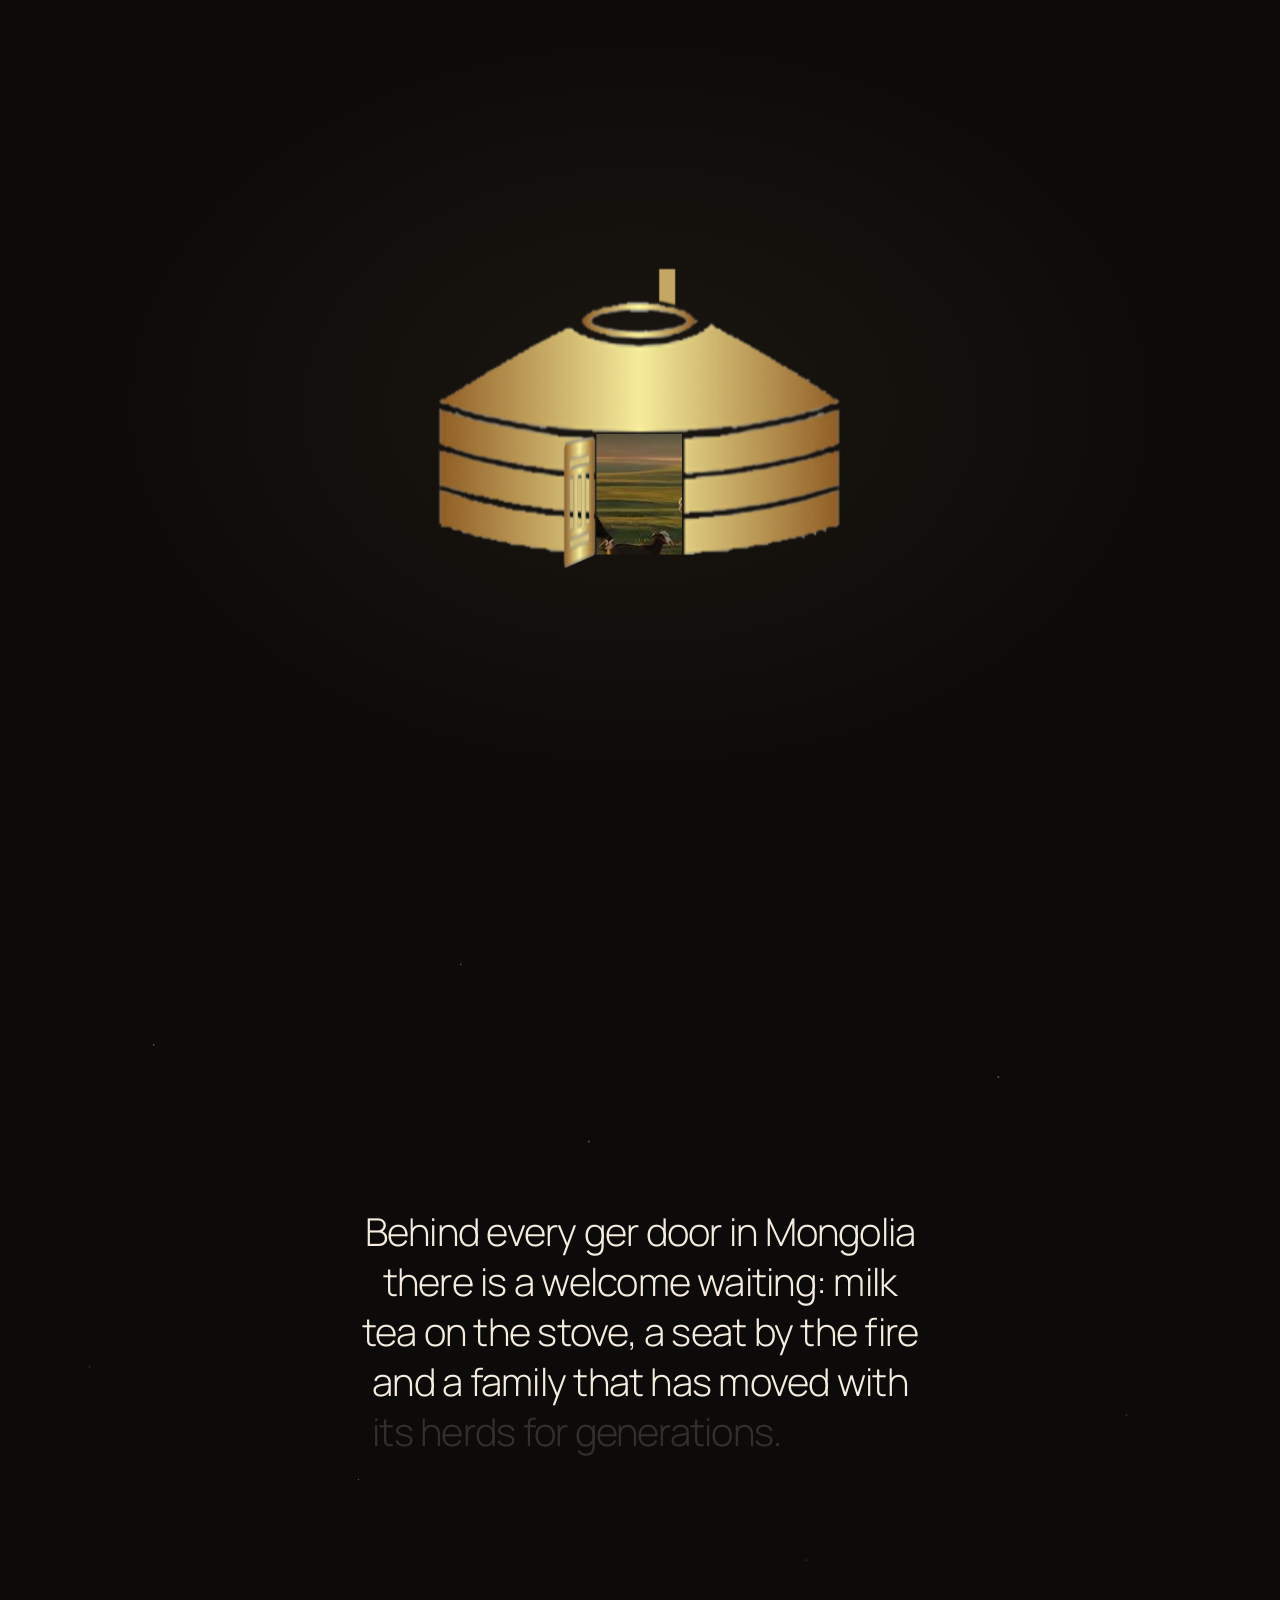
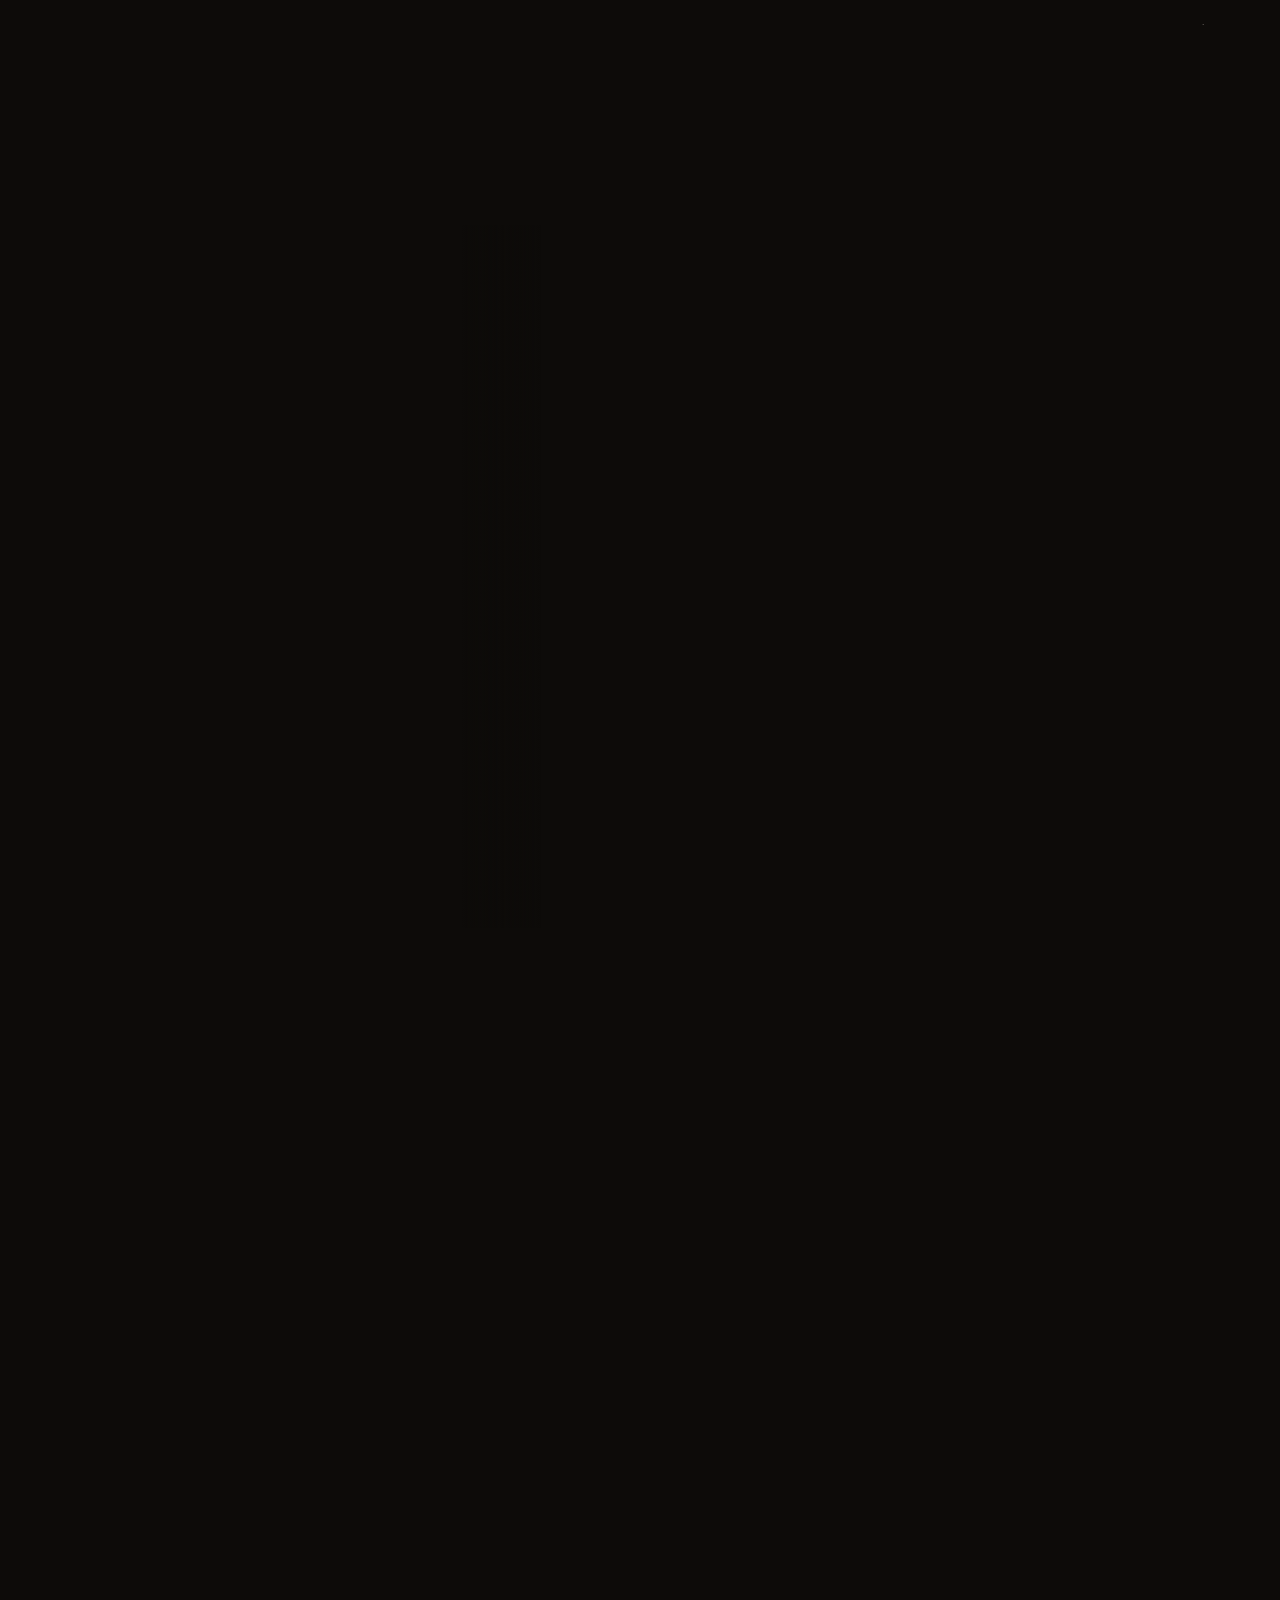
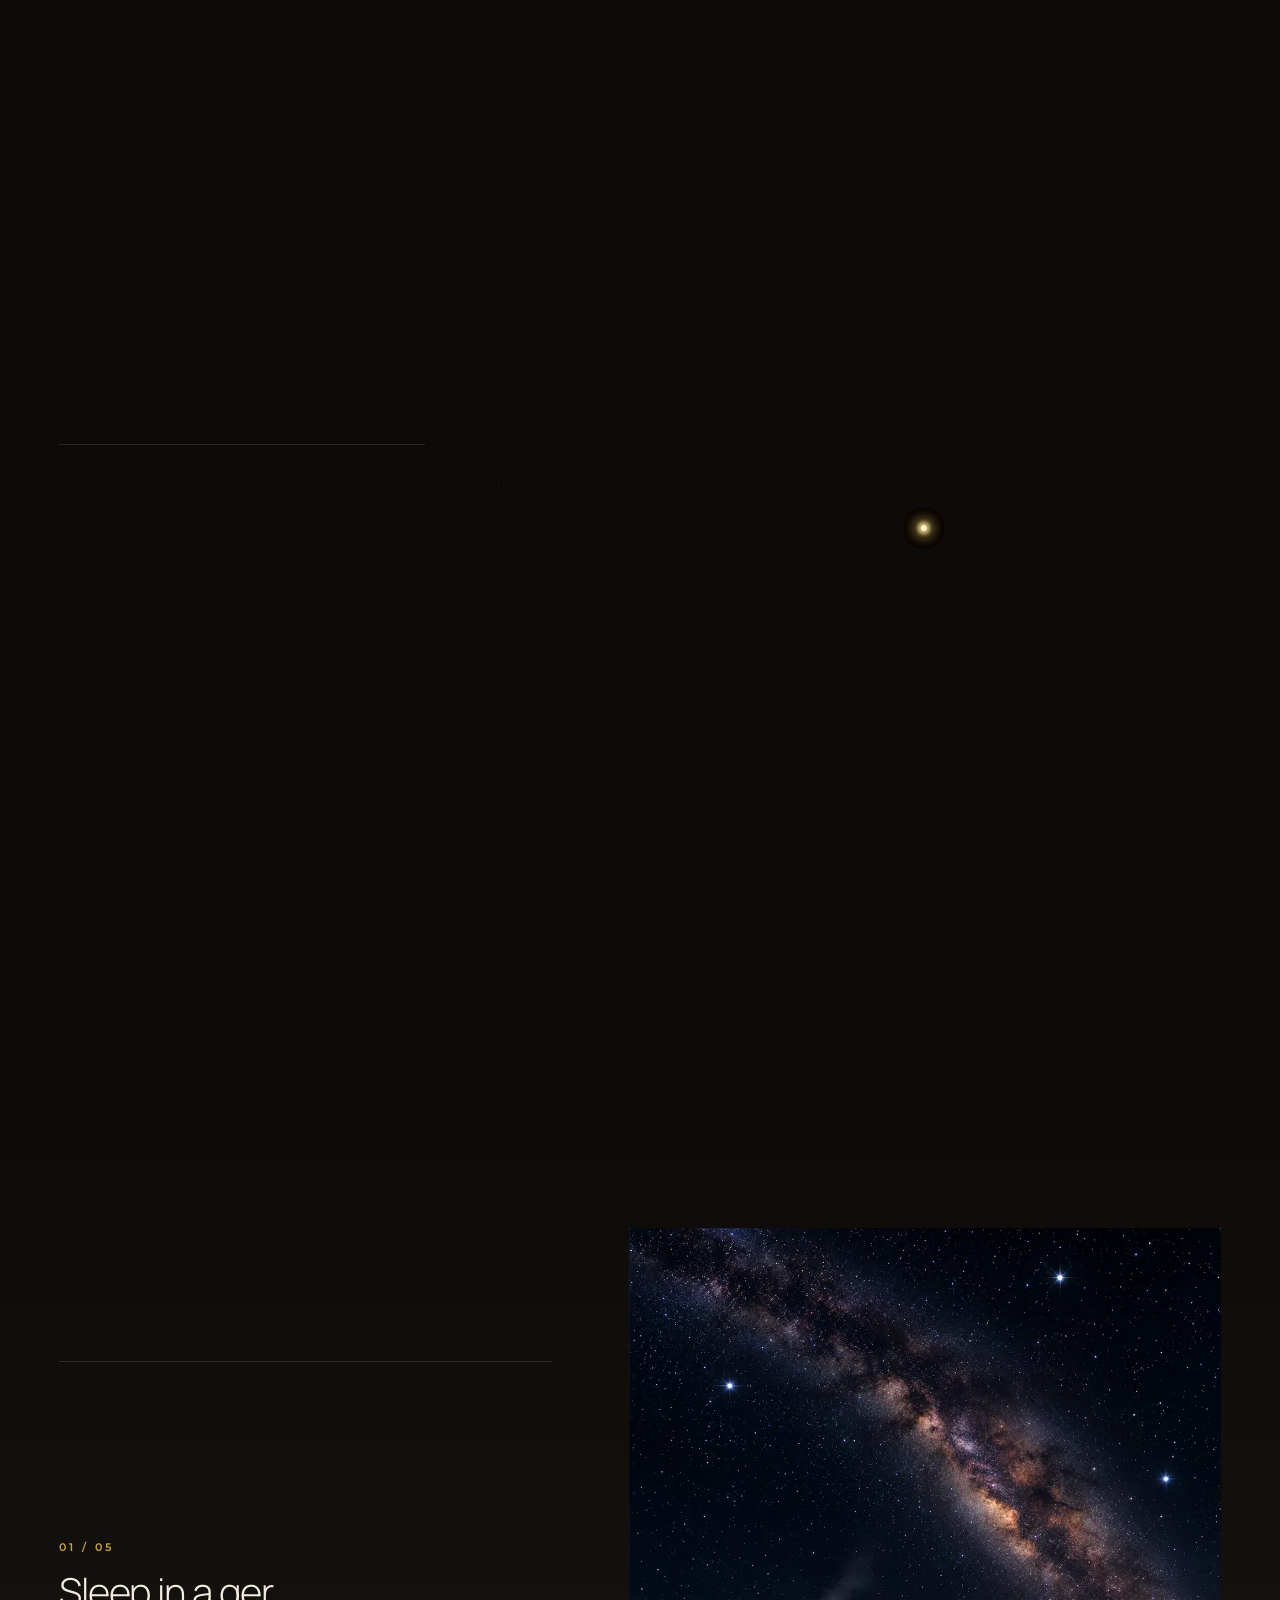
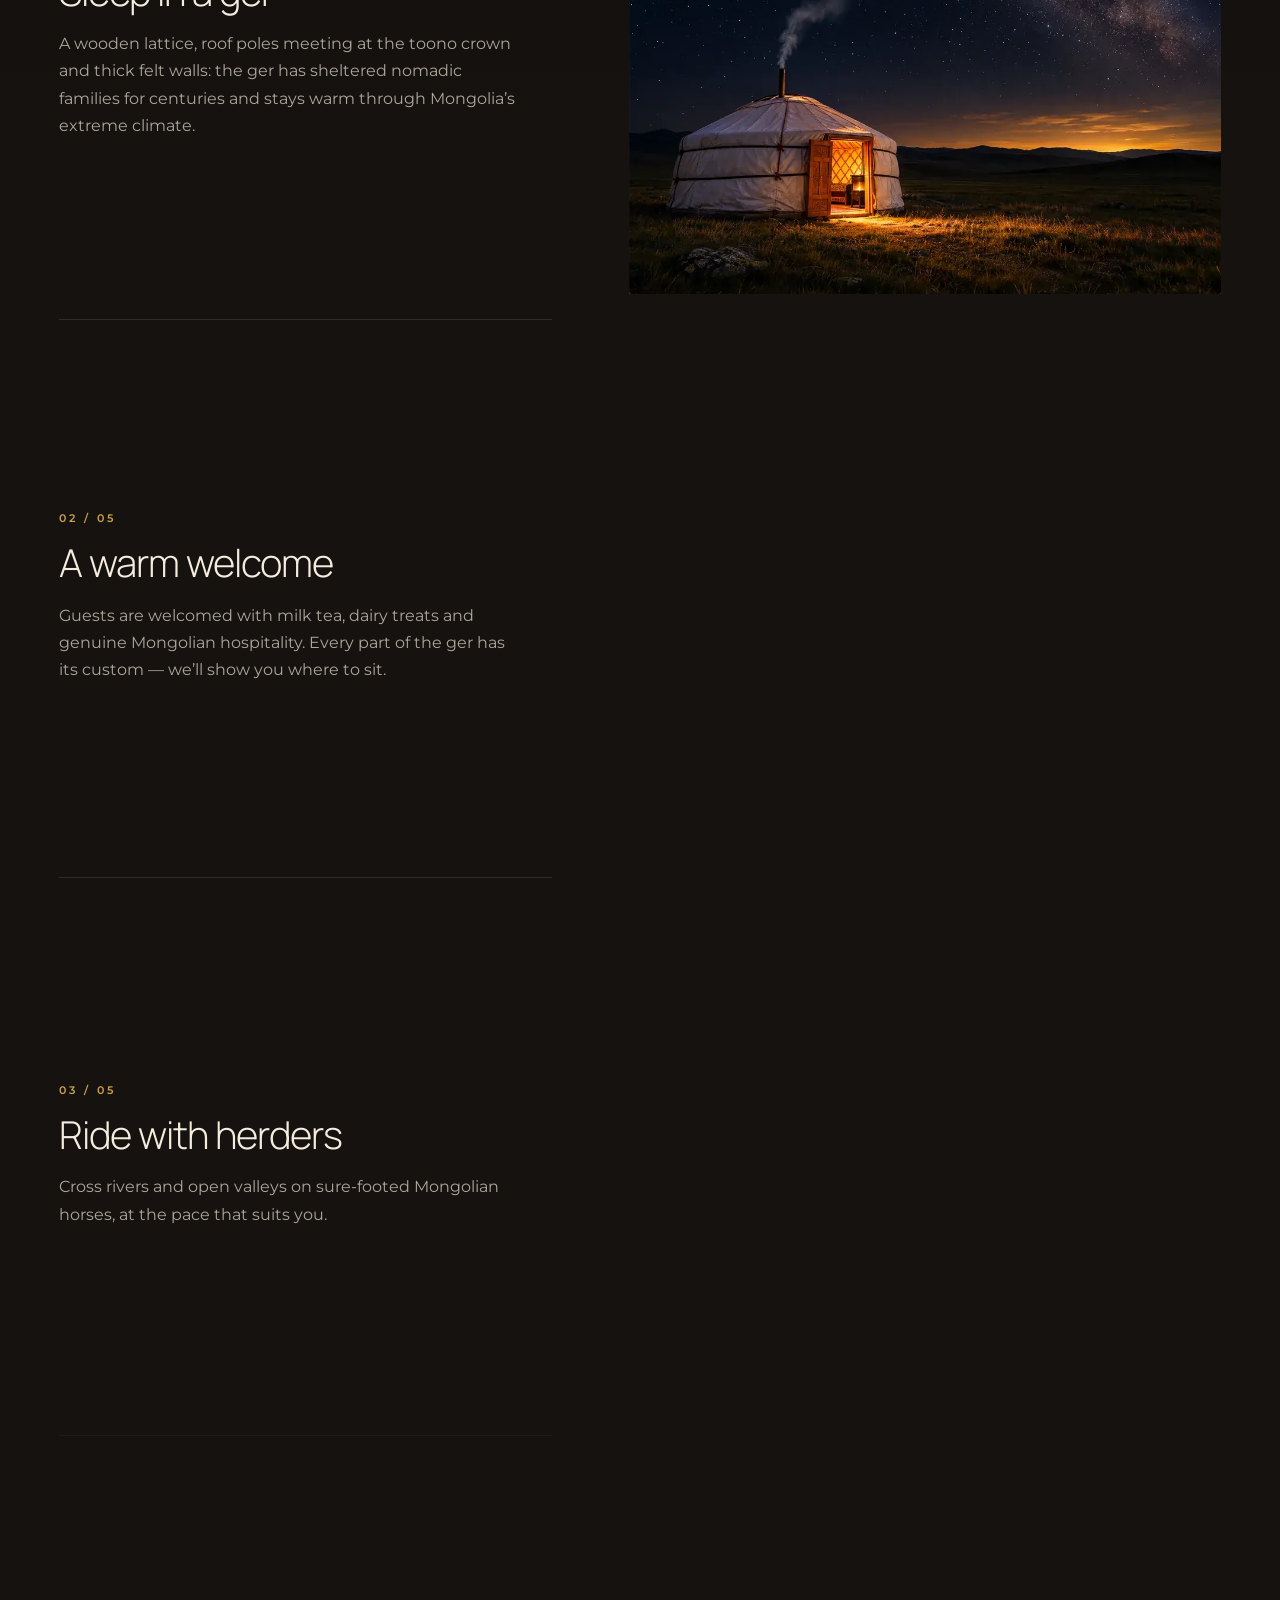
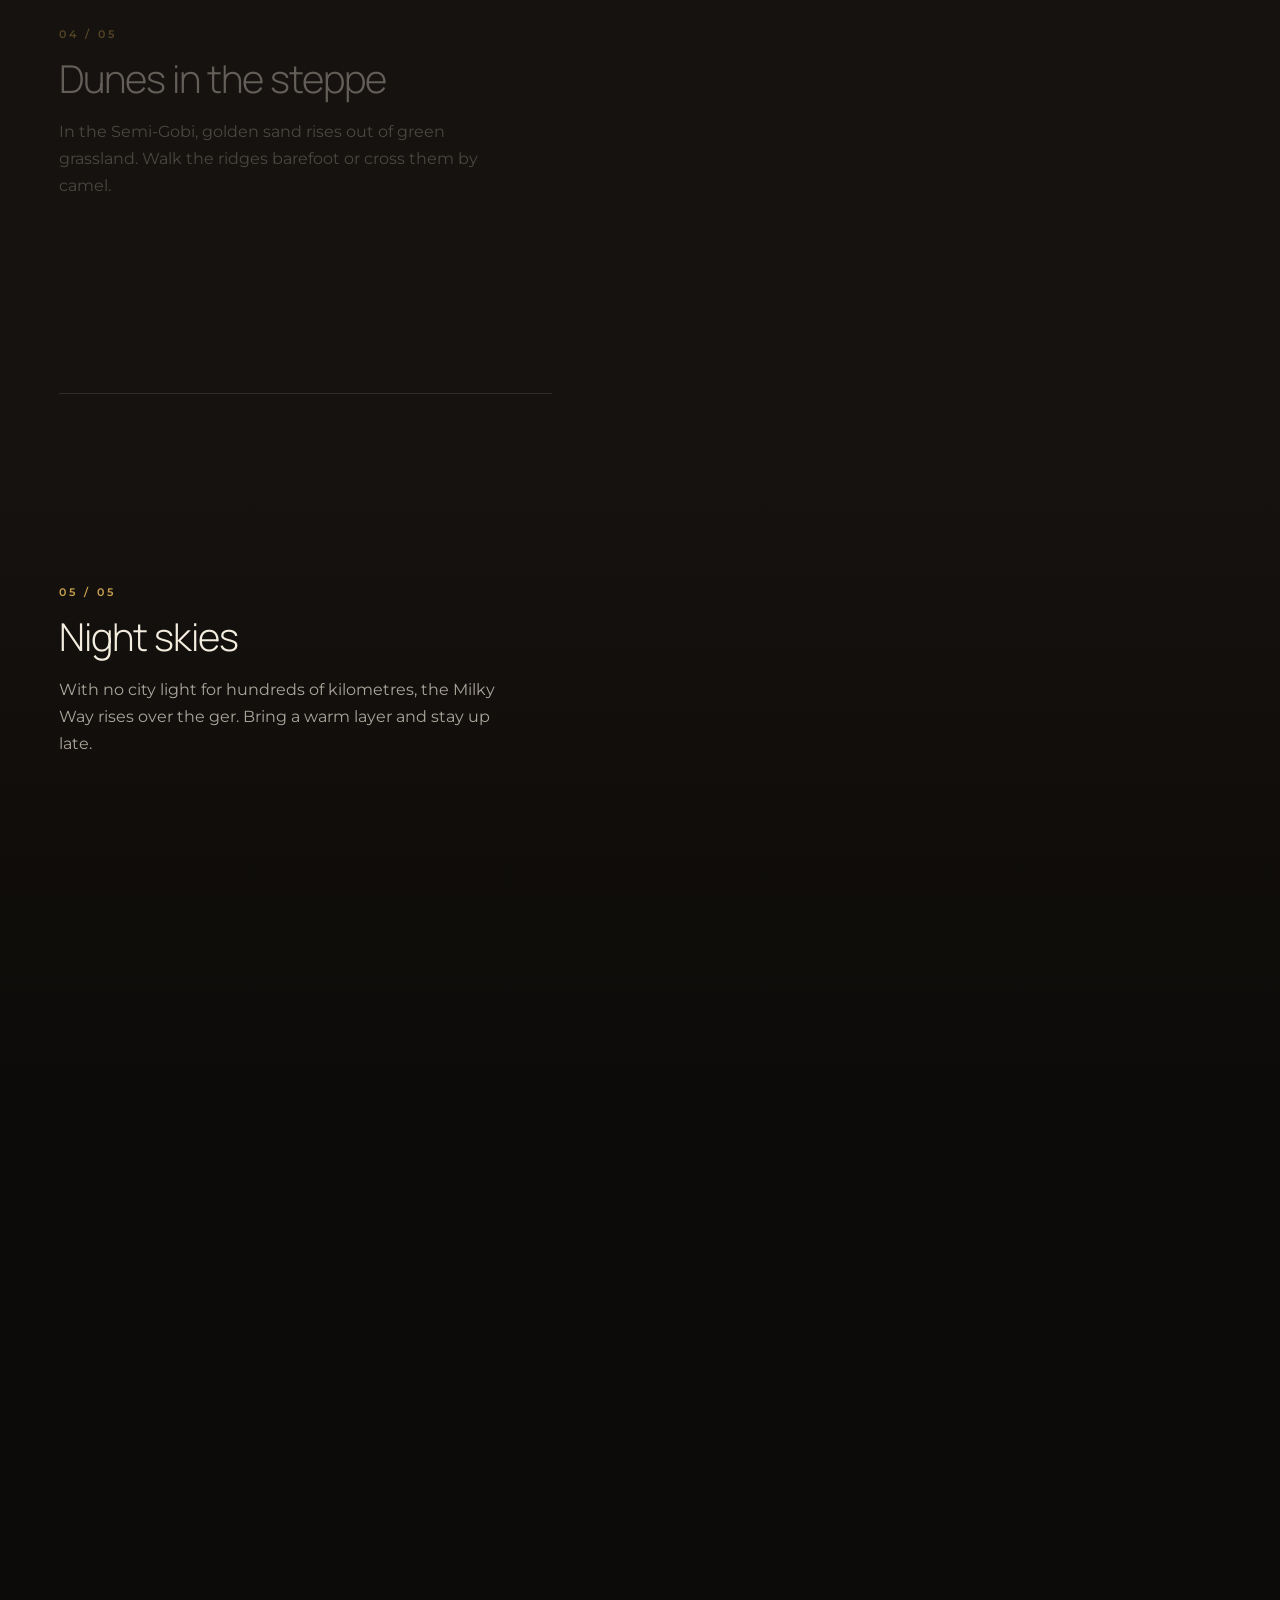
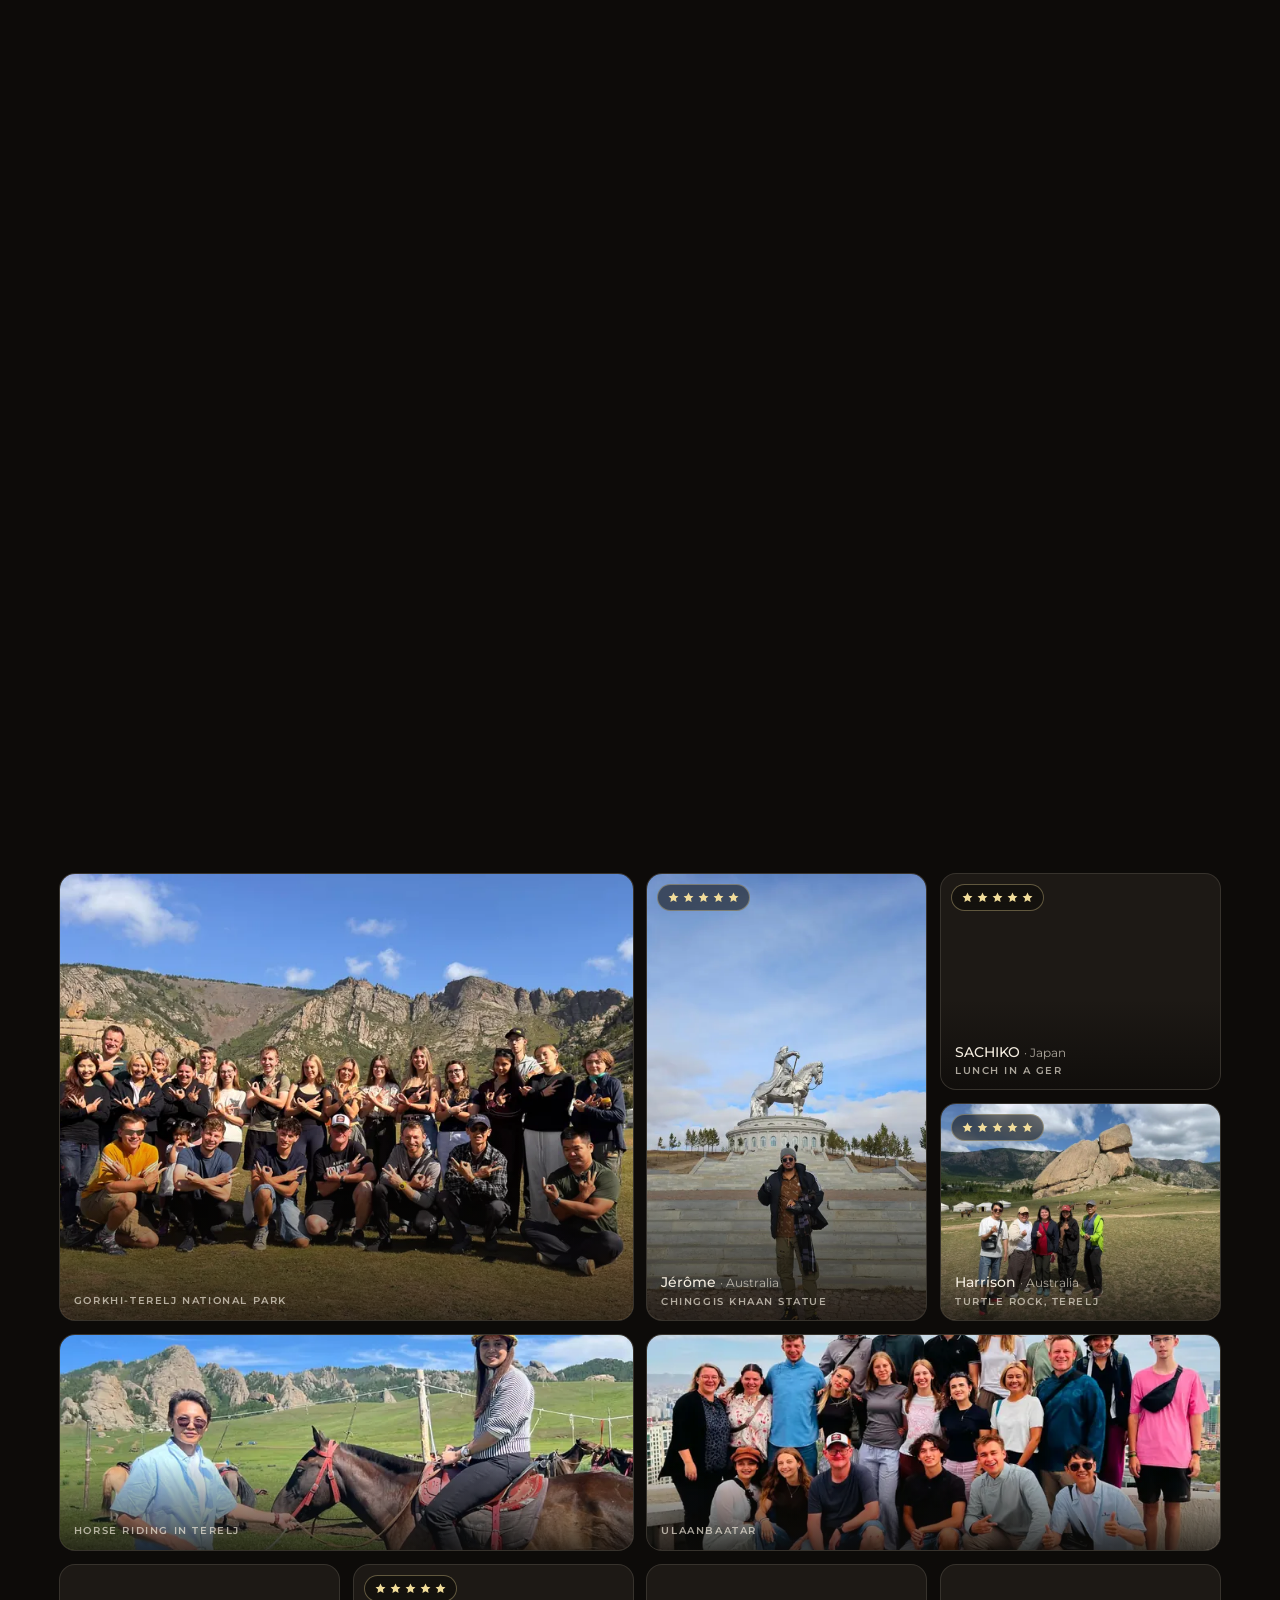
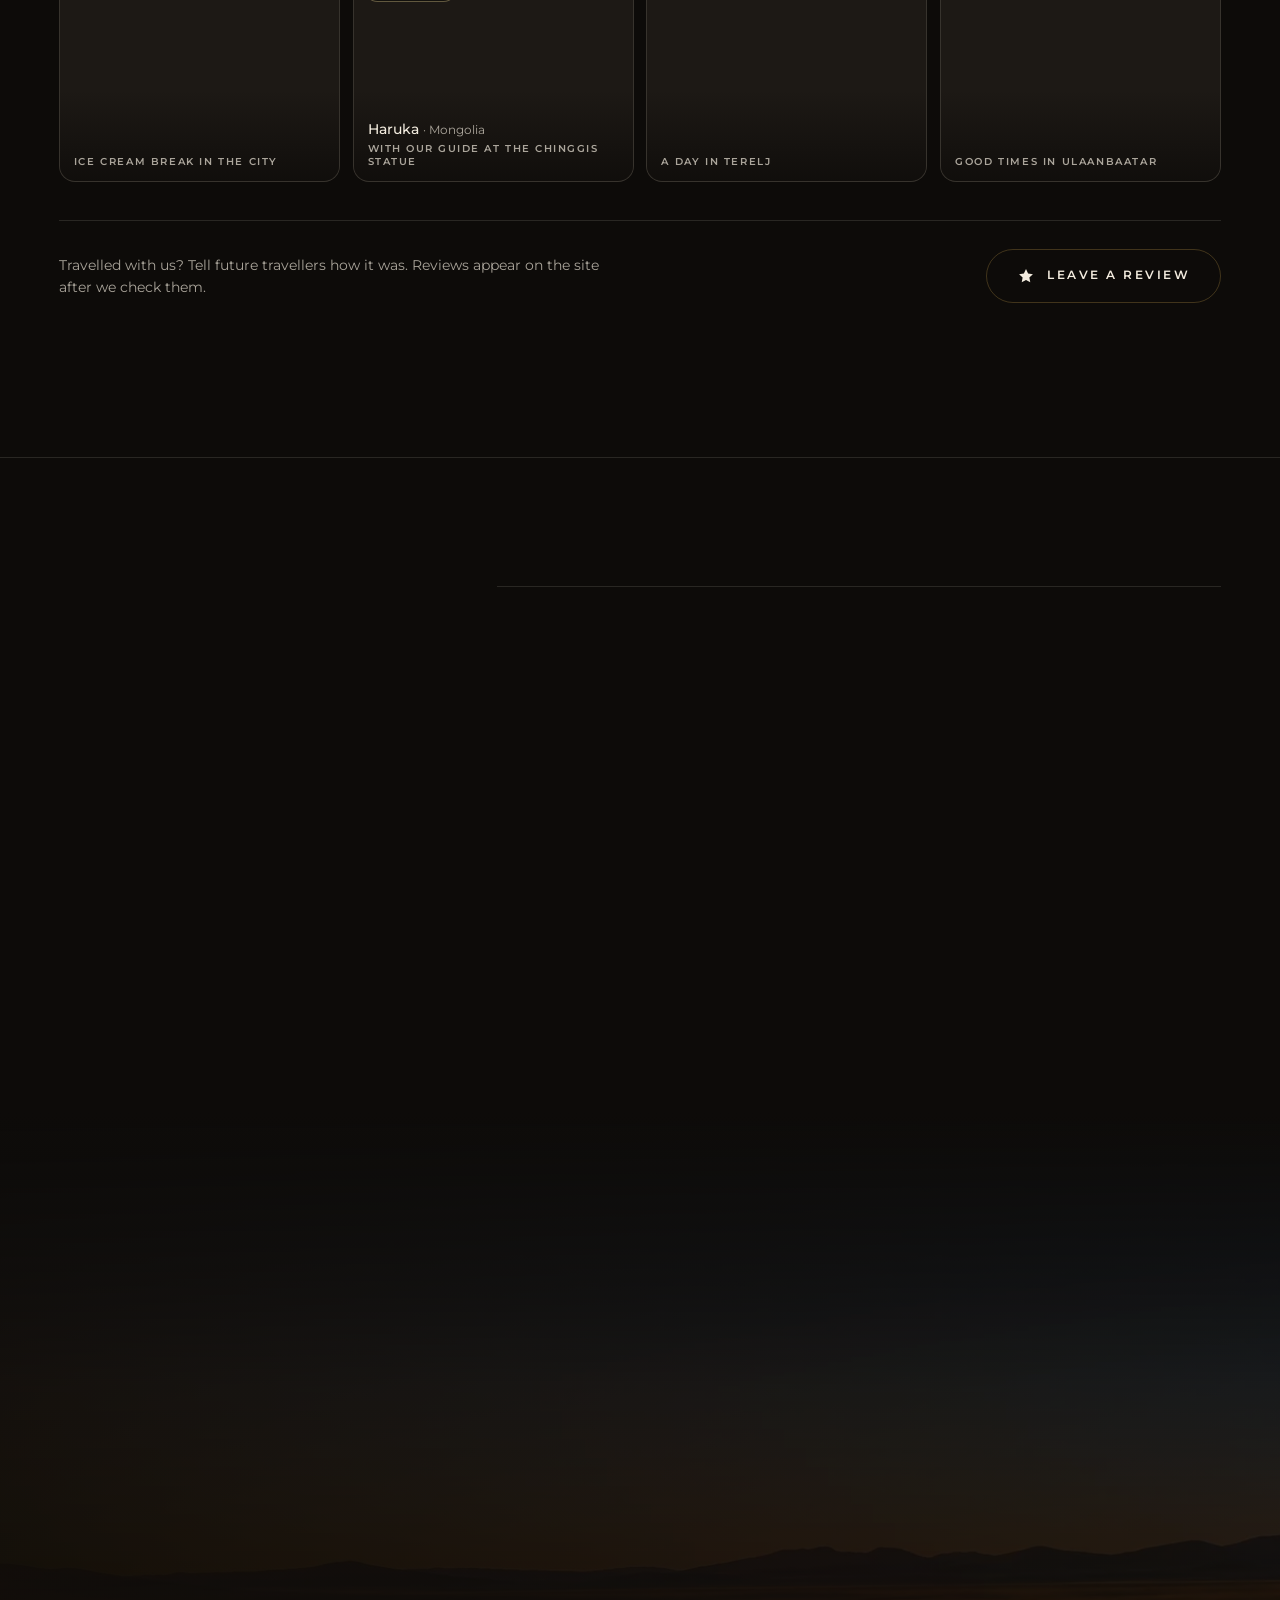
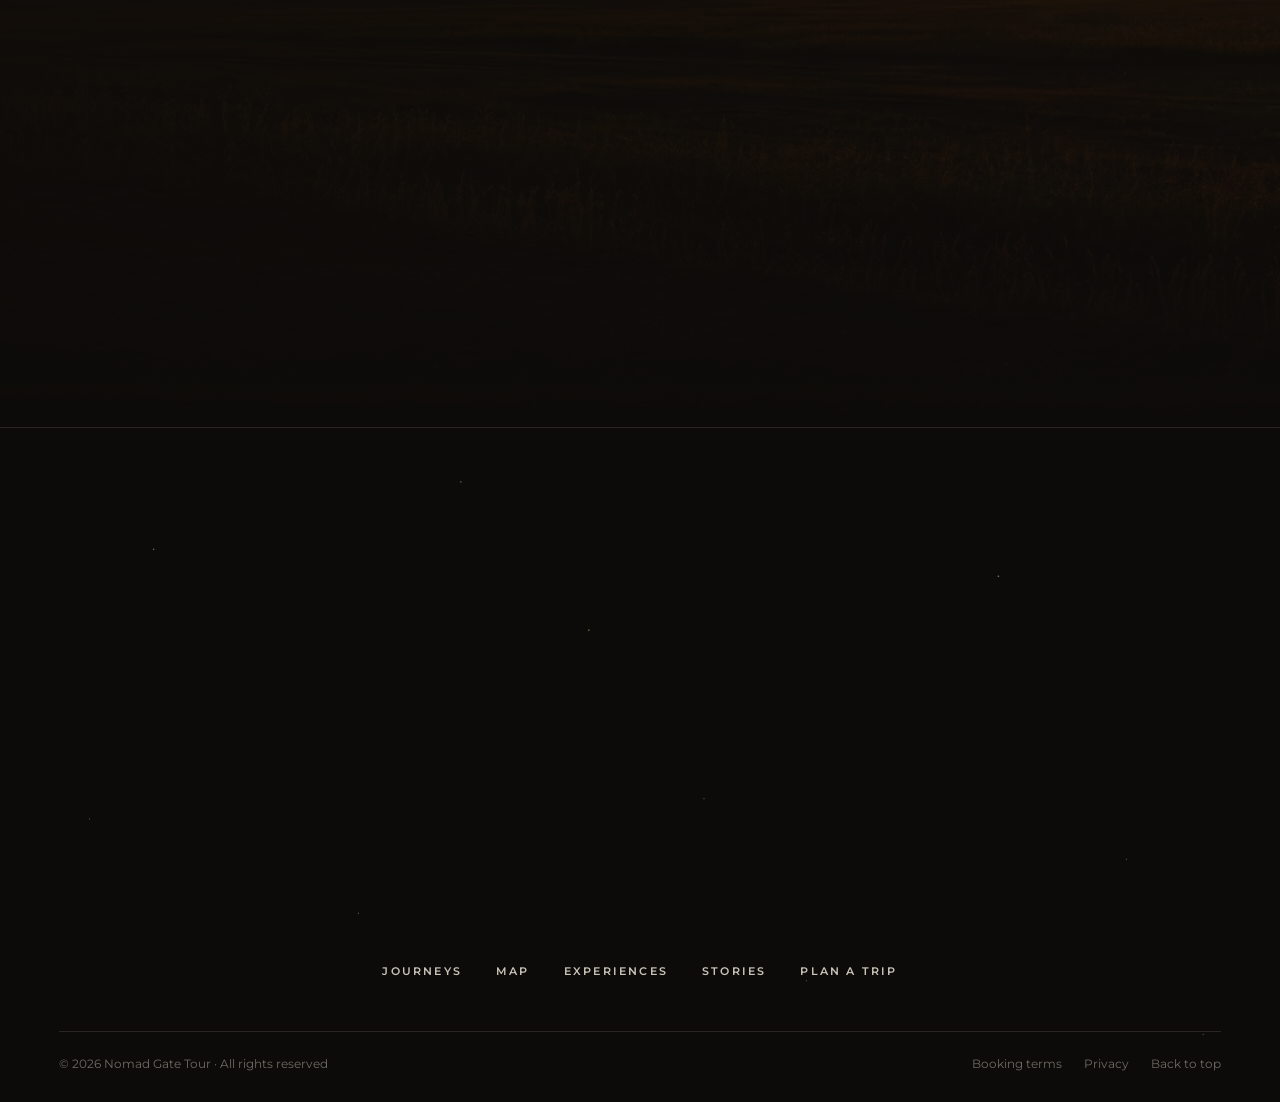
==== index.html @ 7185b42f "Real guest reviews on traveller photos; side-by-side review lightbox Four verified 5-star reviews of" ====
<!doctype html>
<html lang="en">
<head>
<meta charset="utf-8">
<meta name="viewport" content="width=device-width, initial-scale=1, viewport-fit=cover">
<title>Nomad Gate Tour</title>
<meta name="description" content="Private journeys in Mongolia with Nomad Gate Tour: ger stays, herder families, Semi-Gobi dunes, Terelj and the Orkhon Valley.">
<meta property="og:title" content="Nomad Gate Tour — Create your unforgettable memories">
<meta property="og:description" content="Private journeys in Mongolia: ger stays, herder families, dunes and wild horses.">
<meta property="og:type" content="website">
<meta property="og:site_name" content="Nomad Gate Tour">
<meta property="og:url" content="https://nomadgatetour.com/">
<meta property="og:image" content="https://nomadgatetour.com/img/og.jpg">
<meta property="og:image:width" content="1200">
<meta property="og:image:height" content="630">
<meta name="twitter:card" content="summary_large_image">
<link rel="canonical" href="https://nomadgatetour.com/">
<link rel="alternate" hreflang="en" href="https://nomadgatetour.com/?lang=en">
<link rel="alternate" hreflang="mn" href="https://nomadgatetour.com/?lang=mn">
<link rel="alternate" hreflang="ru" href="https://nomadgatetour.com/?lang=ru">
<link rel="alternate" hreflang="ko" href="https://nomadgatetour.com/?lang=ko">
<link rel="alternate" hreflang="ja" href="https://nomadgatetour.com/?lang=ja">
<link rel="alternate" hreflang="de" href="https://nomadgatetour.com/?lang=de">
<link rel="alternate" hreflang="es" href="https://nomadgatetour.com/?lang=es">
<link rel="alternate" hreflang="x-default" href="https://nomadgatetour.com/">
<meta property="og:locale" content="en_US">
<meta property="og:locale:alternate" content="mn_MN">
<meta property="og:locale:alternate" content="ru_RU">
<meta property="og:locale:alternate" content="ko_KR">
<meta property="og:locale:alternate" content="ja_JP">
<meta property="og:locale:alternate" content="de_DE">
<meta property="og:locale:alternate" content="es_ES">
<meta name="twitter:title" content="Nomad Gate Tour — Create your unforgettable memories">
<meta name="twitter:description" content="Private journeys in Mongolia: ger stays, herder families, dunes and wild horses.">
<meta name="twitter:image" content="https://nomadgatetour.com/img/og.jpg">
<meta property="og:image:alt" content="Nomad Gate Tour — sunset over the Mongolian steppe">
<script type="application/ld+json">{"@context":"https://schema.org","@graph":[{"@type":"TravelAgency","@id":"https://nomadgatetour.com/#agency","name":"Nomad Gate Tour","url":"https://nomadgatetour.com/","logo":"https://nomadgatetour.com/assets/logo-full.png","image":"https://nomadgatetour.com/img/og.jpg","description":"Private tours in Mongolia from Ulaanbaatar: the Chinggis Statue and Terelj, Kharkhorin and the Semi-Gobi, Lake Khuvsgul and the Gobi.","email":"nomadgatetour@gmail.com","telephone":"+976 9917 1048","address":{"@type":"PostalAddress","addressLocality":"Ulaanbaatar","addressCountry":"MN"},"areaServed":"Mongolia","availableLanguage":["en","mn","ru","ko","ja","de","es"],"sameAs":["https://www.instagram.com/nomad_gate_tour","https://www.facebook.com/profile.php?id=61594082454178"]},{"@type":"ItemList","name":"Tours","itemListElement":[{"@type":"ListItem","position":1,"item":{"@type":"TouristTrip","name":"Chinggis Statue & Terelj","description":"The giant steel horseman of Tsonjin Boldog, lunch with a Kazakh eagle family, Turtle Rock and the Aryabal temple — one day from Ulaanbaatar.","url":"https://nomadgatetour.com/#journey-statue-terelj","image":"https://nomadgatetour.com/img/t_terelj.webp","touristType":"Culture · Easy","provider":{"@id":"https://nomadgatetour.com/#agency"},"offers":{"@type":"Offer","price":100,"priceCurrency":"USD","url":"https://nomadgatetour.com/#journey-statue-terelj","availability":"https://schema.org/InStock"},"itinerary":{"@type":"ItemList","itemListElement":[{"@type":"ListItem","position":1,"name":"Chinggis Khaan Statue","description":"Hotel pick-up and about 55 km east to Tsonjin Boldog. Climb up to the viewing deck on the horse’s head of the 40-metre steel statue."},{"@type":"ListItem","position":2,"name":"Lunch with a Kazakh family","description":"Into the countryside for a home-cooked lunch in a Kazakh family’s ger and a photo with their golden eagle."},{"@type":"ListItem","position":3,"name":"Turtle Rock & Aryabal","description":"In Gorkhi-Terelj National Park: the famous Turtle Rock, then a walk up to the Aryabal meditation temple for the view. Back to your hotel in the evening."}]}}},{"@type":"ListItem","position":2,"item":{"@type":"TouristTrip","name":"Aglag Buteel Monastery","description":"A monastery built among the rocks by the artist-monk Purevbat, with a new golden-roofed temple and a forest trail, about 100 km north of the city.","url":"https://nomadgatetour.com/#journey-aglag","image":"https://nomadgatetour.com/img/t_autumn.webp","touristType":"Culture · Easy","provider":{"@id":"https://nomadgatetour.com/#agency"},"offers":{"@type":"Offer","price":60,"priceCurrency":"USD","url":"https://nomadgatetour.com/#journey-aglag","availability":"https://schema.org/InStock"},"itinerary":{"@type":"ItemList","itemListElement":[{"@type":"ListItem","position":1,"name":"North to Aglag","description":"Hotel pick-up and about 100 km through open steppe and wooded hills to Aglag Buteel Monastery."},{"@type":"ListItem","position":2,"name":"Art, temple and the rock trail","description":"Your guide explains Purevbat’s works and the golden-roofed temple. After lunch, follow the rope-guided trail that starts behind the sacred tree; rabbits, geese and dogs roam freely."},{"@type":"ListItem","position":3,"name":"Back to the city","description":"Drive back to Ulaanbaatar and drop-off at your hotel."}]}}},{"@type":"ListItem","position":3,"item":{"@type":"TouristTrip","name":"Central Mongolia in 2 Days","description":"Kharkhorin, Erdene Zuu and the Semi-Gobi dunes in one quick trip: the old capital of the Mongol Empire and a camel ride on the sand.","url":"https://nomadgatetour.com/#journey-central-2","image":"https://nomadgatetour.com/img/t_erdenezuu.webp","touristType":"Classic · Easy","provider":{"@id":"https://nomadgatetour.com/#agency"},"offers":{"@type":"Offer","price":250,"priceCurrency":"USD","url":"https://nomadgatetour.com/#journey-central-2","availability":"https://schema.org/InStock"},"itinerary":{"@type":"ItemList","itemListElement":[{"@type":"ListItem","position":1,"name":"To the old capital","description":"Hotel pick-up and about 360 km west to Kharkhorin, with lunch on the road. Ruins of the Khans’ palace and a walk along the Orkhon river. Dinner and night in a ger camp."},{"@type":"ListItem","position":2,"name":"Erdene Zuu & the dunes","description":"Kharkhorin Museum and Erdene Zuu Monastery, then 80 km to Elsen Tasarkhai: camel ride, dune walk and sand sledding. About 280 km back to your hotel in Ulaanbaatar."}]}}},{"@type":"ListItem","position":4,"item":{"@type":"TouristTrip","name":"Amazing Central Mongolia","description":"The old capital, a night with a nomad family by the dunes, Khogno Khan mountain, then the Chinggis Statue and Terelj — central Mongolia in four days.","url":"https://nomadgatetour.com/#journey-amazing","image":"https://nomadgatetour.com/img/t_semigobi.webp","touristType":"Classic · Moderate","provider":{"@id":"https://nomadgatetour.com/#agency"},"offers":{"@type":"Offer","price":450,"priceCurrency":"USD","url":"https://nomadgatetour.com/#journey-amazing","availability":"https://schema.org/InStock"},"itinerary":{"@type":"ItemList","itemListElement":[{"@type":"ListItem","position":1,"name":"Ulaanbaatar to Kharkhorin","description":"About 360 km west with lunch on the road. Ruins of the Khans’ palace and a walk by the Orkhon river. Dinner and night in a ger camp."},{"@type":"ListItem","position":2,"name":"Erdene Zuu & a nomad family","description":"Kharkhorin Museum and Erdene Zuu Monastery, then 80 km to the Elsen Tasarkhai dunes: camel and horse riding, sand sledding. Dinner and the night in a nomad family’s ger."},{"@type":"ListItem","position":3,"name":"Khogno Khan & back to the city","description":"A short hike to the old temple on Khogno Khan mountain, lunch on the road and about 280 km back to your hotel in Ulaanbaatar."},{"@type":"ListItem","position":4,"name":"Chinggis Statue & Terelj","description":"A day trip east: the Chinggis Khaan Statue, lunch at a Kazakh family camp, Turtle Rock and the walk up to Aryabal temple. Back to your hotel."}]}}},{"@type":"ListItem","position":5,"item":{"@type":"TouristTrip","name":"The Soul of Mongolia","description":"Kharkhorin, the 25-metre Orkhon waterfall, Erdene Zuu at prayer time and a night with a nomad family by the dunes.","url":"https://nomadgatetour.com/#journey-soul","image":"https://nomadgatetour.com/img/x_ride.webp","touristType":"Classic · Moderate","provider":{"@id":"https://nomadgatetour.com/#agency"},"offers":{"@type":"Offer","price":550,"priceCurrency":"USD","url":"https://nomadgatetour.com/#journey-soul","availability":"https://schema.org/InStock"},"itinerary":{"@type":"ItemList","itemListElement":[{"@type":"ListItem","position":1,"name":"Into the steppe","description":"About 358 km (6 hours) west to Kharkhorin with lunch on the road. Kharkhorin Museum and the viewpoint over the old capital. Night in a ger camp."},{"@type":"ListItem","position":2,"name":"Orkhon Waterfall","description":"Through mountains, forest and the Orkhon valley to the 25-metre Ulaan Tsutgalan waterfall, with some rough road. Back to a ger camp near Kharkhorin."},{"@type":"ListItem","position":3,"name":"Erdene Zuu & the dunes","description":"Monks chanting at Erdene Zuu Monastery and a Mongolian calligraphy lesson. Then the Els Khad dunes and lake: camel ride, a walk on the sand and a home-cooked dinner with a nomad family, in whose ger you sleep."},{"@type":"ListItem","position":4,"name":"A ride and home","description":"A short horse ride with the family after breakfast, then back to your hotel in Ulaanbaatar with a lunch stop."}]}}},{"@type":"ListItem","position":6,"item":{"@type":"TouristTrip","name":"The Deep Blue Lake: Khuvsgul","description":"Northern forests, a nomad family in Bulgan, two nights on the shore of Lake Khuvsgul and the great Amarbayasgalant Monastery on the way home.","url":"https://nomadgatetour.com/#journey-khuvsgul","image":"https://nomadgatetour.com/img/t_nomad.webp","touristType":"Nature · Moderate","provider":{"@id":"https://nomadgatetour.com/#agency"},"offers":{"@type":"Offer","price":750,"priceCurrency":"USD","url":"https://nomadgatetour.com/#journey-khuvsgul","availability":"https://schema.org/InStock"},"itinerary":{"@type":"ItemList","itemListElement":[{"@type":"ListItem","position":1,"name":"North to Bulgan","description":"About 470 km (5–6 hours) past Darkhan and Erdenet into the forests of Bulgan. Evening with a nomad family and a traditional dinner. Night in a ger camp."},{"@type":"ListItem","position":2,"name":"Lake Khuvsgul","description":"About 470 km on to the lake known as the Blue Pearl of Mongolia. Night in a lakeside guesthouse with an indoor shower."},{"@type":"ListItem","position":3,"name":"A day on the lake","description":"Boat trip, horse riding or an ATV ride along the shore, and time with reindeer-herding Dukha people when they are camped nearby."},{"@type":"ListItem","position":4,"name":"Amarbayasgalant Monastery","description":"A long drive (about 630 km, 8–9 hours) to Amarbayasgalant, one of the three great monasteries of Mongolia. Night in a ger camp nearby."},{"@type":"ListItem","position":5,"name":"Back to Ulaanbaatar","description":"About 335 km on paved road. A stop at a cashmere factory shop for gifts, then drop-off at your hotel."}]}}},{"@type":"ListItem","position":7,"item":{"@type":"TouristTrip","name":"From Strangers to Friends","description":"Six days around the heart of Mongolia: Semi-Gobi dunes, Kharkhorin, the Tsenkher hot springs, Ugii lake and the wild horses of Hustai.","url":"https://nomadgatetour.com/#journey-friends","image":"https://nomadgatetour.com/img/x_ger.webp","touristType":"Nature · Moderate","provider":{"@id":"https://nomadgatetour.com/#agency"},"offers":{"@type":"Offer","price":1200,"priceCurrency":"USD","url":"https://nomadgatetour.com/#journey-friends","availability":"https://schema.org/InStock"},"itinerary":{"@type":"ItemList","itemListElement":[{"@type":"ListItem","position":1,"name":"Elsen Tasarkhai","description":"About 185 km (3–4 hours) to the Semi-Gobi. Ride a two-humped camel and climb the dunes. Night in a ger camp."},{"@type":"ListItem","position":2,"name":"Kharkhorin","description":"About 80 km to the 13th-century capital of the Mongol Empire on the Silk Road. Night in a ger camp."},{"@type":"ListItem","position":3,"name":"Tsenkher hot springs","description":"About 120 km into Arkhangai to soak in the open-air hot spring pools. Night in a ger camp."},{"@type":"ListItem","position":4,"name":"Ugii lake","description":"About 125 km to Ugii lake for birdwatching and a quiet shore; fishing and boats on request (extra). Night in a ger camp."},{"@type":"ListItem","position":5,"name":"Hustai National Park","description":"About 278 km east to Hustai to see the wild takhi horses. Dinner and night at a camp."},{"@type":"ListItem","position":6,"name":"Back to the city","description":"About 125 km to Ulaanbaatar: the Gobi cashmere store, a farewell lunch, the Zaisan memorial and drop-off at your hotel."}]}}},{"@type":"ListItem","position":8,"item":{"@type":"TouristTrip","name":"Gobi & Central Mongolia","description":"A thirteen-day loop: the canyons and dunes of the Gobi, the old capital, volcanoes and Lake Khuvsgul, and Amarbayasgalant on the way home.","url":"https://nomadgatetour.com/#journey-gobi-13","image":"https://nomadgatetour.com/img/x_stars.webp","touristType":"Expedition · Active","provider":{"@id":"https://nomadgatetour.com/#agency"},"offers":{"@type":"Offer","price":1574,"priceCurrency":"USD","url":"https://nomadgatetour.com/#journey-gobi-13","availability":"https://schema.org/InStock"},"itinerary":{"@type":"ItemList","itemListElement":[{"@type":"ListItem","position":1,"name":"Tsagaan Suvarga","description":"Hotel pick-up and about 490 km (6–7 hours) south to the “White Stupa”, eroded cliffs that were once the floor of a sea."},{"@type":"ListItem","position":2,"name":"Yolyn Am","description":"About 240 km to the Vulture Valley in Gobi Gurvansaikhan National Park, where ice often lasts into summer. Horse ride in the gorge."},{"@type":"ListItem","position":3,"name":"Khongor sand dunes","description":"About 250 km to Mongolia’s biggest dunes, the “singing sands”. Dune hike and camel ride."},{"@type":"ListItem","position":4,"name":"Bayanzag","description":"About 200 km to the Flaming Cliffs, where the first dinosaur eggs were found."},{"@type":"ListItem","position":5,"name":"Ongi Monastery","description":"About 190 km on dirt roads to the ruins of Ongi Monastery by the river."},{"@type":"ListItem","position":6,"name":"Kharkhorin","description":"About 300 km to the old capital and Erdene Zuu Monastery."},{"@type":"ListItem","position":7,"name":"Khorgo & Terkhiin Tsagaan","description":"About 295 km to the crater of the Khorgo volcano and the White Lake below it."},{"@type":"ListItem","position":8,"name":"Jargalant hot spring","description":"About 190 km on dirt roads to the hot springs of Jargalant."},{"@type":"ListItem","position":9,"name":"Lake Khuvsgul","description":"About 310 km on dirt roads to the lake."},{"@type":"ListItem","position":10,"name":"A day on the lake","description":"A free day on the shore: boat trip and horse riding."},{"@type":"ListItem","position":11,"name":"Uran Togoo volcano","description":"About 420 km to Bulgan and a hike up the extinct Uran Togoo crater."},{"@type":"ListItem","position":12,"name":"Amarbayasgalant Monastery","description":"About 250 km to the great monastery in the Iven valley. Night in a camp nearby."},{"@type":"ListItem","position":13,"name":"Back to Ulaanbaatar","description":"About 360 km back to the city. The tour ends at your hotel."}]}}}]}]}</script>
<meta name="theme-color" content="#0D0B09" id="themeColor">
<link rel="icon" href="assets/favicon.png" type="image/png">
<link rel="apple-touch-icon" href="assets/apple-touch-icon.png">
<link rel="preload" as="image" href="assets/logo-mark-open.png">
<link rel="preload" as="image" href="img/hero-poster.jpg" fetchpriority="high">
<link rel="preconnect" href="https://oiaagrrfkwfnnohstzqu.supabase.co" crossorigin>
<style>html{background:#0D0B09}html[data-theme="light"]{background:#F6F1E7}html.js:not(.entered) body{overflow:hidden}</style>
<link rel="stylesheet" href="fonts.css?v=20261107e">
<link rel="stylesheet" href="styles.css?v=20261107e">
<script>document.documentElement.classList.add('js');try{var th=localStorage.getItem('ngt-theme');if(th==='light'){document.documentElement.setAttribute('data-theme','light');document.getElementById('themeColor').setAttribute('content','#F6F1E7')}}catch(e){}try{if(matchMedia('(prefers-reduced-motion: reduce)').matches)document.documentElement.classList.add('rm')}catch(e){}setTimeout(function(){document.documentElement.classList.add('entered')},12000);</script>
</head>
<body>
<svg width="0" height="0" style="position:absolute" aria-hidden="true">
  <defs>
    <linearGradient id="gold" x1="0" x2="1" y1="0" y2="1"><stop offset="0" stop-color="#8A6527"/><stop offset=".45" stop-color="#F1DC9A"/><stop offset="1" stop-color="#A47A2E"/></linearGradient>
    <symbol id="i-star" viewBox="0 0 24 24"><path d="M12 1.5c.7 5.6 4.9 9.8 10.5 10.5-5.6.7-9.8 4.9-10.5 10.5-.7-5.6-4.9-9.8-10.5-10.5C7.1 11.3 11.3 7.1 12 1.5z" fill="currentColor"/></symbol>
    <symbol id="i-arrow" viewBox="0 0 24 24"><path d="M4 12h15M13 6l6 6-6 6" fill="none" stroke="currentColor" stroke-width="1.4" stroke-linecap="round" stroke-linejoin="round"/></symbol>
    <symbol id="i-close" viewBox="0 0 24 24"><path d="M6 6l12 12M18 6L6 18" fill="none" stroke="currentColor" stroke-width="1.4" stroke-linecap="round"/></symbol>
    <symbol id="i-plus" viewBox="0 0 24 24"><path d="M12 5v14M5 12h14" fill="none" stroke="currentColor" stroke-width="1.4" stroke-linecap="round"/></symbol>
    <symbol id="i-minus" viewBox="0 0 24 24"><path d="M5 12h14" fill="none" stroke="currentColor" stroke-width="1.4" stroke-linecap="round"/></symbol>
    <symbol id="i-ig" viewBox="0 0 24 24"><rect x="3.5" y="3.5" width="17" height="17" rx="5" fill="none" stroke="currentColor" stroke-width="1.5"/><circle cx="12" cy="12" r="4" fill="none" stroke="currentColor" stroke-width="1.5"/><circle cx="17.3" cy="6.7" r="1.1" fill="currentColor"/></symbol>
    <symbol id="i-fb" viewBox="0 0 24 24"><path d="M13.5 21v-7.5h2.6l.4-3h-3V8.6c0-.9.3-1.5 1.5-1.5h1.6V4.4c-.3 0-1.2-.1-2.3-.1-2.3 0-3.8 1.4-3.8 3.9v2.3H8v3h2.5V21z" fill="currentColor"/></symbol>
    <symbol id="i-phone" viewBox="0 0 24 24"><path d="M6.6 3.5h3l1.5 4-2 1.3a11 11 0 0 0 6.1 6.1l1.3-2 4 1.5v3a2 2 0 0 1-2.2 2A16.5 16.5 0 0 1 4.6 5.7a2 2 0 0 1 2-2.2z" fill="none" stroke="currentColor" stroke-width="1.4" stroke-linejoin="round"/></symbol>
    <symbol id="i-mail" viewBox="0 0 24 24"><rect x="3.5" y="5.5" width="17" height="13" rx="2" fill="none" stroke="currentColor" stroke-width="1.4"/><path d="M4 7l8 6 8-6" fill="none" stroke="currentColor" stroke-width="1.4"/></symbol>
    <symbol id="i-chev" viewBox="0 0 24 24"><path d="M7 10l5 5 5-5" fill="none" stroke="currentColor" stroke-width="1.6" stroke-linecap="round" stroke-linejoin="round"/></symbol>
    <symbol id="i-lock" viewBox="0 0 24 24"><rect x="5" y="10.5" width="14" height="10" rx="2" fill="none" stroke="currentColor" stroke-width="1.4"/><path d="M8.5 10.5V8a3.5 3.5 0 0 1 7 0v2.5" fill="none" stroke="currentColor" stroke-width="1.4"/></symbol>
    <symbol id="i-check" viewBox="0 0 24 24"><path d="M5 12.5l4.5 4.5L19 7.5" fill="none" stroke="currentColor" stroke-width="1.6" stroke-linecap="round" stroke-linejoin="round"/></symbol>
    <symbol id="i-play" viewBox="0 0 24 24"><path d="M8 5.5v13l10.5-6.5z" fill="currentColor"/></symbol>
    <symbol id="i-sun" viewBox="0 0 24 24"><circle cx="12" cy="12" r="4.2" fill="none" stroke="currentColor" stroke-width="1.5"/><path d="M12 2.5v2.2M12 19.3v2.2M2.5 12h2.2M19.3 12h2.2M5.3 5.3l1.6 1.6M17.1 17.1l1.6 1.6M5.3 18.7l1.6-1.6M17.1 6.9l1.6-1.6" fill="none" stroke="currentColor" stroke-width="1.5" stroke-linecap="round"/></symbol>
    <symbol id="i-moon" viewBox="0 0 24 24"><path d="M20 14.6A8.3 8.3 0 0 1 9.4 4a8.3 8.3 0 1 0 10.6 10.6z" fill="none" stroke="currentColor" stroke-width="1.5" stroke-linejoin="round"/></symbol>
    <symbol id="i-rate" viewBox="0 0 24 24"><path d="M12 2.8l2.8 5.9 6.4.8-4.7 4.4 1.2 6.4L12 17.2l-5.7 3.1 1.2-6.4-4.7-4.4 6.4-.8z" fill="currentColor"/></symbol>
    <symbol id="i-wa" viewBox="0 0 24 24"><path d="M12 3.2a8.6 8.6 0 0 0-7.4 13l-1.1 4 4.1-1.1A8.6 8.6 0 1 0 12 3.2z" fill="none" stroke="currentColor" stroke-width="1.5" stroke-linejoin="round"/><path d="M9.2 8.1c.3-.3.8-.3 1 .1l.7 1.4c.1.3.1.6-.1.8l-.5.5a5.6 5.6 0 0 0 2.8 2.8l.5-.5c.2-.2.5-.3.8-.1l1.4.7c.4.2.5.7.1 1-.7.8-1.6 1.1-2.6.7a8.4 8.4 0 0 1-4.6-4.6c-.4-1-.1-1.9.5-2.8z" fill="currentColor"/></symbol>
  </defs>
</svg>

<!-- ===== GATE INTRO ===== -->
<div class="gate" id="gate" aria-hidden="true">
  <div class="gate-bg" id="gateBg"></div>
  <div class="gate-stage" id="gateStage">
    <div class="gate-mark" id="gateMark">
      <img class="gm-stars" src="assets/logo-mark-open.png" alt="">
      <img class="gm-ger" src="assets/logo-mark-open.png" alt="">
      <div class="gm-door" id="gmDoor"><img src="assets/logo-door.png" alt=""><i class="gm-light"></i></div>
    </div>
    <img class="gate-word" src="assets/logo-word.png" alt="">
    <img class="gate-tag" src="assets/logo-tag.png" alt="">
  </div>
</div>

<a class="skip" href="#journeys">Skip to content</a>

<!-- ===== HEADER ===== -->
<header class="hdr" id="hdr">
  <a class="brand" href="#top" aria-label="Nomad Gate Tour — home">
    <img class="brand-mark" src="assets/logo-mark.png" alt="" width="279" height="313">
    <img class="brand-word" src="assets/logo-word.png" alt="Nomad Gate Tour" width="727" height="60">
  </a>
  <nav class="nav" aria-label="Main">
    <a href="#journeys" data-i18n="nav.journeys">Journeys</a>
    <a href="#map" data-i18n="nav.map">Map</a>
    <a href="#experiences" data-i18n="nav.exp">Experiences</a>
    <a href="#road" data-i18n="nav.road">Stories</a>
    <a href="#faq" data-i18n="nav.faq">FAQ</a>
  </nav>
  <div class="hdr-r">
    <button class="theme-btn" type="button" id="themeBtn" aria-label="Switch to light mode"><svg class="i-sun" aria-hidden="true"><use href="#i-sun"/></svg><svg class="i-moon" aria-hidden="true"><use href="#i-moon"/></svg></button>
    <div class="lang" id="lang"><button class="lang-btn" type="button" id="langBtn" aria-haspopup="true" aria-expanded="false" aria-controls="langList"><span class="sr" data-i18n="lang">Language</span><span id="langCur">EN</span><svg><use href="#i-chev"/></svg></button><div class="lang-list" id="langList" role="group" aria-label="Language" hidden></div></div>
    <a class="btn btn-gold hdr-cta magnet" href="#contact"><span data-i18n="nav.cta">Plan a trip</span></a>
    <button class="burger" type="button" aria-expanded="false" aria-controls="mnav"><i></i><i></i><span class="sr" data-i18n="menu">Menu</span></button>
  </div>
  <nav class="qnav" id="qnav" aria-label="Sections">
    <a href="#journeys" data-i18n="nav.journeys">Journeys</a><a href="#map" data-i18n="nav.map">Map</a><a href="#experiences" data-i18n="nav.exp">Experiences</a><a href="#road" data-i18n="nav.road">Stories</a><a href="#guests" data-i18n="nav.guests">Travellers</a><a href="#team" id="qTeam" data-i18n="nav.team" hidden>Team</a><a href="#faq" data-i18n="nav.faq">FAQ</a>
  </nav>
</header>
<div class="mnav" id="mnav" hidden>
  <div class="mnav-in">
    <nav class="mnav-grid" aria-label="Mobile">
      <a class="mcard mcard-big" href="#journeys"><img src="img/t_semigobi.webp" alt="" loading="lazy" decoding="async"><b>01</b><span class="mc-t" data-i18n="nav.journeys">Journeys</span><span class="mc-d" data-i18n="menu.d.journeys"></span></a>
      <a class="mcard" href="#map"><img src="img/t_nomad.webp" alt="" loading="lazy" decoding="async"><b>02</b><span class="mc-t" data-i18n="nav.map">Map</span><span class="mc-d" data-i18n="menu.d.map"></span></a>
      <a class="mcard" href="#experiences"><img src="img/x_ger.webp" alt="" loading="lazy" decoding="async"><b>03</b><span class="mc-t" data-i18n="nav.exp">Experiences</span><span class="mc-d" data-i18n="menu.d.exp"></span></a>
      <a class="mcard" href="#road"><img src="media/reel-autumn.jpg" alt="" loading="lazy" decoding="async"><b>04</b><span class="mc-t" data-i18n="nav.road">Stories</span><span class="mc-d" data-i18n="menu.d.road"></span></a>
      <a class="mcard" href="#guests"><img src="img/guests/g05-s.webp" alt="" loading="lazy" decoding="async"><b>05</b><span class="mc-t" data-i18n="nav.guests">Travellers</span><span class="mc-d" data-i18n="menu.d.guests"></span></a>
      <a class="mcard" href="#team" id="mTeam" hidden><img src="img/x_tea.webp" alt="" loading="lazy" decoding="async"><b>06</b><span class="mc-t" data-i18n="nav.team">Team</span><span class="mc-d" data-i18n="menu.d.team"></span></a>
      <a class="mcard" href="#faq"><img src="img/x_stars.webp" alt="" loading="lazy" decoding="async"><b>07</b><span class="mc-t" data-i18n="nav.faq">FAQ</span><span class="mc-d" data-i18n="menu.d.faq"></span></a>
    </nav>
    <a class="btn btn-gold btn-wide mnav-cta" href="#contact"><span data-i18n="nav.cta">Plan a trip</span><svg><use href="#i-arrow"/></svg></a>
    <div class="mnav-opts">
      <div class="mnav-opt"><small data-i18n="menu.lang">Language</small><div class="mnav-langs" id="mLangs" role="group" aria-label="Language"></div></div>
      <div class="mnav-opt"><small data-i18n="menu.theme">Theme</small><button class="mnav-theme" type="button" id="mTheme" aria-pressed="false"><svg class="i-sun" aria-hidden="true"><use href="#i-sun"/></svg><svg class="i-moon" aria-hidden="true"><use href="#i-moon"/></svg><span id="mThemeTxt">Light</span></button></div>
    </div>
    <div class="mnav-social"><small data-i18n="menu.follow">Follow us</small>
      <a href="https://www.instagram.com/nomad_gate_tour" target="_blank" rel="noopener" aria-label="Instagram"><svg><use href="#i-ig"/></svg></a>
      <a href="https://www.facebook.com/profile.php?id=61594082454178" target="_blank" rel="noopener" aria-label="Facebook"><svg><use href="#i-fb"/></svg></a>
      <a href="https://wa.me/97699171048" target="_blank" rel="noopener" aria-label="WhatsApp"><svg><use href="#i-wa"/></svg></a>
    </div>
  </div>
</div>

<main>
<!-- ===== HERO ===== -->
<section class="hero" id="top">
  <div class="hero-media">
    <video class="hero-video" id="heroVideo" muted loop playsinline preload="auto" poster="img/hero-poster.jpg">
      <source src="media/hero-m.mp4" type="video/mp4" media="(max-width: 820px)">
      <source src="media/hero.mp4" type="video/mp4">
    </video>
  </div>
  <div class="hero-in wrap">
    <p class="kicker hero-kicker"><svg class="star"><use href="#i-star"/></svg><span data-i18n="hero.kicker">Private journeys in Mongolia</span></p>
    <h1 class="hero-h1" data-i18n="hero.h1" data-lines>Create your <br>unforgettable memories</h1>
    <p class="hero-sub" data-i18n="hero.sub">Ger stays, herder families, dunes and wild horses — planned by a Mongolian team who travel these roads.</p>
    <div class="hero-cta">
      <a class="btn btn-gold magnet" href="#journeys"><span data-i18n="hero.cta1">Explore journeys</span><svg><use href="#i-arrow"/></svg></a>
      <a class="btn btn-line magnet" href="#contact" data-i18n="hero.cta2">Plan a private trip</a>
    </div>
  </div>
  <a class="scroll-cue" href="#gate-statement" aria-label="Scroll"><span data-i18n="scroll">Scroll</span><i></i></a>
</section>

<!-- ===== STATEMENT ===== -->
<section class="statement" id="gate-statement">
  <div class="stars-field" aria-hidden="true"></div>
  <div class="wrap">
    <img class="st-mark" src="assets/logo-mark.png" alt="" width="279" height="313">
    <p class="st-text" id="stText" data-i18n="statement">Behind every ger door in Mongolia there is a welcome waiting.</p>
  </div>
</section>

<!-- ===== JOURNEYS (horizontal) ===== -->
<section class="journeys" id="journeys" aria-labelledby="j-h">
  <div class="j-pin" id="jPin">
    <div class="j-intro">
      <h2 class="h2" id="j-h" data-i18n="j.title" data-reveal>Signature journeys</h2>
      <p class="lead" data-i18n="j.lead" data-reveal>Five routes through the places we film and love.</p>
      <p class="note" data-i18n="j.note" data-reveal>Sample routes for this demo.</p>
      <p class="j-drag" data-reveal><span data-i18n="j.drag">Scroll to travel</span><i class="j-progress"><b id="jProg"></b></i></p>
    </div>
    <div class="j-track" id="jTrack" role="list"></div>
  </div>
</section>

<!-- ===== MAP ===== -->
<section class="mapsec" id="map" aria-labelledby="m-h">
  <div class="wrap map-grid">
    <div class="map-side">
      <h2 class="h2" id="m-h" data-i18n="m.title" data-reveal>Where the gate leads</h2>
      <p class="lead" data-i18n="m.lead" data-reveal>Our routes fan out from Ulaanbaatar.</p>
      <ol class="map-list" id="mapList"></ol>
    </div>
    <div class="map-wrap"><div class="map" id="map-svg"></div></div>
  </div>
</section>

<!-- ===== EXPERIENCES (sticky split) ===== -->
<section class="exp" id="experiences" aria-labelledby="x-h">
  <div class="wrap exp-grid">
    <div class="exp-text">
      <h2 class="h2" id="x-h" data-i18n="x.title" data-reveal>Experiences</h2>
      <p class="lead" data-i18n="x.lead" data-reveal>What a day on the road with us feels like.</p>
      <div class="exp-list" id="expList"></div>
    </div>
    <div class="exp-frame-wrap"><div class="exp-frame" id="expFrame"><i class="exp-line"></i></div></div>
  </div>
</section>

<!-- ===== FROM THE ROAD (their reels) ===== -->
<section class="road" id="road" aria-labelledby="r-h">
  <div class="wrap road-head">
    <div>
      <h2 class="h2" id="r-h" data-i18n="r.title" data-reveal>From the road</h2>
      <p class="lead" data-i18n="r.lead" data-reveal>Real clips filmed on our journeys.</p>
    </div>
    <a class="btn btn-line magnet" href="https://www.instagram.com/nomad_gate_tour" target="_blank" rel="noopener" data-reveal><svg><use href="#i-ig"/></svg><span data-i18n="r.follow">Follow on Instagram</span></a>
  </div>
  <div class="reels" id="reels"></div>
  <div class="sv" id="sv" role="dialog" aria-modal="true" aria-labelledby="svPlace" hidden>
    <button class="lb-x" type="button" id="svClose" aria-label="Close"><svg><use href="#i-close"/></svg></button>
    <div class="sv-in">
      <div class="sv-media"><video id="svVideo" playsinline controls loop preload="metadata"></video></div>
      <div class="sv-text">
        <p class="kicker"><svg class="star"><use href="#i-star"/></svg><span id="svCount"></span></p>
        <h2 class="sv-place" id="svPlace"></h2>
        <p class="sv-memory" id="svText"></p>
        <div class="sv-nav"><button class="lb-nav lb-prev" type="button" id="svPrev" aria-label="Previous clip"><svg><use href="#i-arrow"/></svg></button><button class="lb-nav lb-next" type="button" id="svNext" aria-label="Next clip"><svg><use href="#i-arrow"/></svg></button></div>
      </div>
    </div>
  </div>
</section>

<!-- ===== GUESTS ===== -->
<section class="guests" id="guests" aria-labelledby="g-h">
  <div class="wrap road-head">
    <div>
      <h2 class="h2" id="g-h" data-i18n="g.title" data-reveal>Our travellers</h2>
      <p class="lead" data-i18n="g.lead" data-reveal>Guests from around the world on Nomad Gate Tour journeys.</p>
    </div>
  </div>
  <div class="wrap"><div class="gal" id="gal"></div></div>
  <div class="wrap"><div class="rv-list" id="rvList"></div>
    <div class="rv-cta"><p class="note" data-i18n="rv.lead">Travelled with us? Tell future travellers how it was.</p><button class="btn btn-line magnet" type="button" id="rvOpen"><svg><use href="#i-rate"/></svg><span data-i18n="rv.btn">Leave a review</span></button></div></div>
  <div class="lb" id="lb" role="dialog" aria-modal="true" aria-labelledby="lbCap" hidden>
    <button class="lb-x" type="button" id="lbClose" aria-label="Close"><svg><use href="#i-close"/></svg></button>
    <button class="lb-nav lb-prev" type="button" id="lbPrev" aria-label="Previous photo"><svg><use href="#i-arrow"/></svg></button>
    <figure class="lb-fig"><img id="lbImg" alt=""><figcaption id="lbCap"></figcaption><div class="lb-rev" id="lbRev" hidden></div></figure>
    <button class="lb-nav lb-next" type="button" id="lbNext" aria-label="Next photo"><svg><use href="#i-arrow"/></svg></button>
  </div>
</section>

<!-- ===== TEAM (shown when the owner adds people in admin) ===== -->
<section class="team" id="team" aria-labelledby="tm-h" hidden>
  <div class="wrap road-head">
    <div>
      <h2 class="h2" id="tm-h" data-i18n="team.title" data-reveal>Our team</h2>
      <p class="lead" data-i18n="team.lead" data-reveal>The people who plan, drive and guide your journey.</p>
    </div>
  </div>
  <div class="wrap"><div class="team-grid" id="teamGrid"></div></div>
</section>

<!-- ===== FAQ ===== -->
<section class="faq" id="faq" aria-labelledby="f-h">
  <div class="wrap faq-grid">
    <h2 class="h2" id="f-h" data-i18n="f.title" data-reveal>Before you go</h2>
    <div class="faq-list" id="faqList"></div>
  </div>
</section>

<!-- ===== CONTACT ===== -->
<section class="contact" id="contact" aria-labelledby="c-h">
  <img class="contact-bg" src="img/s_sunset.webp" alt="" loading="lazy">
  <div class="wrap contact-grid">
    <div class="c-side">
      <h2 class="h2" id="c-h" data-i18n="c.title" data-reveal>Open the gate to your journey</h2>
      <p class="lead" data-i18n="c.lead" data-reveal>Tell us when you want to travel and who is coming.</p>
      <ul class="c-lines" data-reveal>
        <li><svg><use href="#i-phone"/></svg><div><small data-i18n="c.call">Call or WhatsApp</small><a href="tel:+97699171048" class="c-val">+976 9917 1048</a></div><button class="copy" type="button" data-copy="+976 9917 1048" data-i18n="c.copy">Copy</button></li>
        <li><svg><use href="#i-mail"/></svg><div><small data-i18n="c.mail">Email</small><a href="mailto:nomadgatetour@gmail.com" class="c-val">nomadgatetour@gmail.com</a></div><button class="copy" type="button" data-copy="nomadgatetour@gmail.com" data-i18n="c.copy">Copy</button></li>
      </ul>
      <div class="c-social" data-reveal>
        <a href="https://www.instagram.com/nomad_gate_tour" target="_blank" rel="noopener" aria-label="Instagram"><svg><use href="#i-ig"/></svg></a>
        <a href="https://www.facebook.com/profile.php?id=61594082454178" target="_blank" rel="noopener" aria-label="Facebook"><svg><use href="#i-fb"/></svg></a>
      </div>
    </div>
    <form class="c-form" id="cform" novalidate>
      <div class="f-row"><label class="f"><span data-i18n="p.name">Your name</span><input id="f-name" name="name" autocomplete="name" required></label>
      <label class="f"><span data-i18n="p.contact">Email or WhatsApp</span><input id="f-contact" name="contact" autocomplete="email" required></label></div>
      <label class="f"><span data-i18n="p.journey">Journey</span><select id="f-journey" name="journey"></select></label>
      <div class="f-row"><label class="f"><span data-i18n="p.month">Month</span><select id="f-month" name="month"></select></label>
      <label class="f"><span data-i18n="p.who">Travellers</span><select id="f-who" name="who"></select></label></div>
      <label class="f"><span data-i18n="p.msg">Anything we should know?</span><textarea id="f-msg" name="msg" rows="3"></textarea></label>
      <button class="btn btn-gold btn-wide magnet" type="submit"><span data-i18n="p.send">Send request</span><svg><use href="#i-arrow"/></svg></button>
      <p class="f-note" id="fnote" aria-live="polite"></p>
      <div class="f-after" id="fafter" hidden>
        <a class="btn btn-line" id="mailLink" href="#" data-i18n="p.mailbtn">Open email</a>
        <a class="btn btn-line" id="waLink" href="#" target="_blank" rel="noopener" data-i18n="p.wabtn">Open WhatsApp</a>
      </div>
    </form>
  </div>
</section>
</main>

<footer class="foot">
  <div class="stars-field" aria-hidden="true"></div>
  <a class="foot-logo" href="#top" aria-label="Nomad Gate Tour — back to top"><img src="assets/logo-full.png" alt="Nomad Gate Tour — Create your unforgettable memories" width="727" height="463" loading="lazy"></a>
  <nav class="foot-nav" aria-label="Footer">
    <a href="#journeys" data-i18n="nav.journeys">Journeys</a><a href="#map" data-i18n="nav.map">Map</a><a href="#experiences" data-i18n="nav.exp">Experiences</a><a href="#road" data-i18n="nav.road">Stories</a><a href="#contact" data-i18n="nav.cta">Plan a trip</a>
  </nav>
  <div class="foot-bar"><span>© <span id="yr">2026</span> Nomad Gate Tour · <span data-i18n="foot.rights">All rights reserved</span></span><span class="foot-links"><a href="terms.html" class="terms-link" data-i18n="foot.terms">Booking terms</a><a href="terms.html#privacy" class="terms-link" data-hash="privacy" data-i18n="foot.privacy">Privacy</a><a href="#top" data-i18n="foot.top">Back to top</a></span></div>
</footer>

<!-- ===== TOUR DETAIL ===== -->
<div class="tour" id="tour" role="dialog" aria-modal="true" aria-labelledby="tourName" hidden>
  <div class="tour-scroll" id="tourScroll">
    <button class="tour-x" type="button" id="tourClose"><svg><use href="#i-close"/></svg><span data-i18n="close">Close</span></button>
    <div class="tour-hero"><img id="tourImg" alt=""><div class="tour-hero-in wrap"><p class="kicker" id="tourKick"></p><h2 class="tour-name" id="tourName"></h2><p class="tour-lead" id="tourLead"></p></div></div>
    <div class="wrap tour-body">
      <div class="tour-main">
        <dl class="facts" id="tourFacts"></dl>
        <div class="mini-map" id="tourMap"></div>
        <h3 class="h3" data-i18n="d.overview">The journey</h3>
        <ol class="days" id="tourDays"></ol>
        <div class="incl">
          <div><h4 data-i18n="d.included">Included</h4><ul id="tourInc"></ul></div>
          <div><h4 data-i18n="d.notinc">Not included</h4><ul id="tourExc"></ul></div>
        </div>
        <img class="tour-img2" id="tourImg2" alt="" hidden>
      </div>
      <aside class="book" aria-labelledby="bookH">
        <div class="b-step" id="bStep1">
          <h3 class="h3" id="bookH" data-i18n="pay.title">Book this journey</h3>
          <p class="b-price" id="bPrice"></p>
          <label class="f"><span data-i18n="b.date">Start date</span><input type="date" id="b-date"></label>
          <div class="f"><span data-i18n="b.who">Travellers</span>
            <div class="stepper"><button type="button" id="b-minus" aria-label="−"><svg><use href="#i-minus"/></svg></button><output id="b-who">2</output><button type="button" id="b-plus" aria-label="+"><svg><use href="#i-plus"/></svg></button></div></div>
          <label class="f"><span data-i18n="b.stay">Stay</span><select id="b-stay"></select></label>
          <div class="f"><span data-i18n="pay.currency">Currency</span>
            <div class="seg" role="group" id="bCur"><button type="button" data-cur="USD" aria-pressed="true">USD $</button><button type="button" data-cur="MNT" aria-pressed="false">MNT ₮</button></div></div>
          <dl class="sum" id="bSum"></dl>
          <button class="btn btn-gold btn-wide" type="button" id="b-book"><span id="bBookTxt">Book &amp; pay deposit</span><svg><use href="#i-arrow"/></svg></button>
          <button class="btn btn-line btn-wide" type="button" id="b-send"><span data-i18n="pay.reqonly">Just send a request</span></button>
          <p class="note" id="bGroup" data-i18n="pay.sample" hidden>Price per person — lower for bigger groups.</p>
        </div>
        <form class="b-step" id="bStep2" novalidate hidden>
          <button type="button" class="b-back" id="bBack"><svg><use href="#i-arrow"/></svg><span data-i18n="pay.back">Back</span></button>
          <h3 class="h3" data-i18n="pay.details">Your details</h3>
          <p class="b-line" id="bLine"></p>
          <label class="f"><span data-i18n="p.name">Your name</span><input id="bp-name" name="name" autocomplete="name" required></label>
          <label class="f"><span data-i18n="pay.email">Email</span><input id="bp-email" name="email" type="email" autocomplete="email" required></label>
          <label class="f"><span data-i18n="pay.phone">Phone / WhatsApp</span><input id="bp-phone" name="phone" type="tel" autocomplete="tel"></label>
          <label class="hp" aria-hidden="true">Website<input id="bp-web" name="website" tabindex="-1" autocomplete="off"></label>
          <button class="btn btn-gold btn-wide" type="submit" id="bPay"><span id="bPayTxt">Pay deposit</span><svg><use href="#i-arrow"/></svg></button>
          <p class="f-note" id="bNote" aria-live="polite"></p>
          <p class="note b-secure"><svg><use href="#i-lock"/></svg><span id="bSecTxt">You pay on the bank’s secure page.</span></p>
          <p class="note b-terms"><a href="terms.html" target="_blank" rel="noopener" class="terms-link" data-i18n="pay.terms">Booking terms &amp; privacy policy</a></p>
        </form>
      </aside>
    </div>
  </div>
</div>

<div class="res rvm" id="rvm" role="dialog" aria-modal="true" aria-labelledby="rvT" hidden>
  <form class="res-card rv-form" id="rvForm" novalidate>
    <button class="lb-x" type="button" id="rvClose" aria-label="Close"><svg><use href="#i-close"/></svg></button>
    <h2 class="h3" id="rvT" data-i18n="rv.title">Leave a review</h2>
    <p class="res-d" data-i18n="rv.lead">Travelled with us?</p>
    <div class="rv-stars" role="radiogroup" aria-labelledby="rvRateL"><span class="sr" id="rvRateL" data-i18n="rv.rating">Your rating</span></div>
    <div class="f-row"><label class="f"><span data-i18n="rv.name">Your name</span><input id="rv-name" name="name" autocomplete="name" maxlength="60" required></label>
    <label class="f"><span data-i18n="rv.country">Country</span><input id="rv-country" name="country" autocomplete="country-name" maxlength="60"></label></div>
    <label class="f"><span data-i18n="rv.tour">Journey</span><select id="rv-tour" name="tour"></select></label>
    <label class="f"><span data-i18n="rv.text">Your review</span><textarea id="rv-text" name="text" rows="4" maxlength="1500" required></textarea></label>
    <div class="f rv-photo"><span data-i18n="rv.photo">Trip photo (optional)</span>
      <label class="rv-drop" id="rvDrop"><input type="file" id="rv-file" accept="image/*" class="sr"><img id="rvPv" alt="" hidden><span class="rv-drop-t"><svg aria-hidden="true"><use href="#i-plus"/></svg><span data-i18n="rv.photoAdd">Add a photo</span></span></label>
      <button type="button" class="rv-photo-x" id="rvPhotoX" hidden data-i18n="rv.photoRemove">Remove photo</button></div>
    <label class="f"><span data-i18n="rv.email">Email (optional)</span><input id="rv-email" name="email" type="email" autocomplete="email" maxlength="200"></label>
    <label class="hp" aria-hidden="true">Website<input id="rv-web" name="website" tabindex="-1" autocomplete="off"></label>
    <button class="btn btn-gold btn-wide" type="submit" id="rvSend"><span data-i18n="rv.send">Send review</span><svg><use href="#i-arrow"/></svg></button>
    <p class="f-note" id="rvNote" aria-live="polite"></p>
  </form>
</div>

<div class="res" id="res" role="dialog" aria-modal="true" aria-labelledby="resT" hidden>
  <div class="res-card">
    <span class="res-ic" id="resIc"><svg><use href="#i-check"/></svg></span>
    <h2 class="h3" id="resT"></h2>
    <p class="res-d" id="resD"></p>
    <dl class="sum" id="resSum"></dl>
    <div class="res-btns"><button class="btn btn-gold" type="button" id="resRetry" hidden></button><button class="btn btn-line" type="button" id="resClose" data-i18n="close">Close</button></div>
  </div>
</div>

<a class="wa" id="wa" href="https://wa.me/97699171048" target="_blank" rel="noopener" aria-label="WhatsApp"><svg viewBox="0 0 24 24" aria-hidden="true"><path d="M12 3.2a8.6 8.6 0 0 0-7.4 13l-1.1 4 4.1-1.1A8.6 8.6 0 1 0 12 3.2z" fill="none" stroke="currentColor" stroke-width="1.5" stroke-linejoin="round"/><path d="M9.2 8.1c.3-.3.8-.3 1 .1l.7 1.4c.1.3.1.6-.1.8l-.5.5a5.6 5.6 0 0 0 2.8 2.8l.5-.5c.2-.2.5-.3.8-.1l1.4.7c.4.2.5.7.1 1-.7.8-1.6 1.1-2.6.7a8.4 8.4 0 0 1-4.6-4.6c-.4-1-.1-1.9.5-2.8z" fill="currentColor"/></svg><span id="waTxt">Chat on WhatsApp</span></a>

<div class="cursor" aria-hidden="true"><i></i></div>
<div class="toast" id="toast" role="status" aria-live="polite"></div>

<script src="data.js?v=20261107e"></script>
<script src="tours.js?v=20261107e"></script>
<script src="i18n.js?v=20261107e"></script>
<script src="map.js?v=20261107e"></script>
<script src="vendor/gsap.min.js" defer></script>
<script src="vendor/ScrollTrigger.min.js" defer></script>
<script src="vendor/lenis.min.js" defer></script>
<script src="app.js?v=20261107e" defer></script>
</body>
</html>
---- fonts.css ----
/* montserrat-cyrillic-ext-400-normal */
@font-face {
  font-family: 'Montserrat';
  font-style: normal;
  font-display: swap;
  font-weight: 400;
  src: url(fonts/montserrat-cyrillic-ext-400-normal.woff2) format('woff2');
  unicode-range: U+0460-052F,U+1C80-1C8A,U+20B4,U+2DE0-2DFF,U+A640-A69F,U+FE2E-FE2F;
}
/* montserrat-cyrillic-400-normal */
@font-face {
  font-family: 'Montserrat';
  font-style: normal;
  font-display: swap;
  font-weight: 400;
  src: url(fonts/montserrat-cyrillic-400-normal.woff2) format('woff2');
  unicode-range: U+0301,U+0400-045F,U+0490-0491,U+04B0-04B1,U+2116;
}
/* montserrat-latin-ext-400-normal */
@font-face {
  font-family: 'Montserrat';
  font-style: normal;
  font-display: swap;
  font-weight: 400;
  src: url(fonts/montserrat-latin-ext-400-normal.woff2) format('woff2');
  unicode-range: U+0100-02BA,U+02BD-02C5,U+02C7-02CC,U+02CE-02D7,U+02DD-02FF,U+0304,U+0308,U+0329,U+1D00-1DBF,U+1E00-1E9F,U+1EF2-1EFF,U+2020,U+20A0-20AB,U+20AD-20C0,U+2113,U+2C60-2C7F,U+A720-A7FF;
}
/* montserrat-latin-400-normal */
@font-face {
  font-family: 'Montserrat';
  font-style: normal;
  font-display: swap;
  font-weight: 400;
  src: url(fonts/montserrat-latin-400-normal.woff2) format('woff2');
  unicode-range: U+0000-00FF,U+0131,U+0152-0153,U+02BB-02BC,U+02C6,U+02DA,U+02DC,U+0304,U+0308,U+0329,U+2000-206F,U+20AC,U+2122,U+2191,U+2193,U+2212,U+2215,U+FEFF,U+FFFD;
}
/* montserrat-cyrillic-ext-500-normal */
@font-face {
  font-family: 'Montserrat';
  font-style: normal;
  font-display: swap;
  font-weight: 500;
  src: url(fonts/montserrat-cyrillic-ext-500-normal.woff2) format('woff2');
  unicode-range: U+0460-052F,U+1C80-1C8A,U+20B4,U+2DE0-2DFF,U+A640-A69F,U+FE2E-FE2F;
}
/* montserrat-cyrillic-500-normal */
@font-face {
  font-family: 'Montserrat';
  font-style: normal;
  font-display: swap;
  font-weight: 500;
  src: url(fonts/montserrat-cyrillic-500-normal.woff2) format('woff2');
  unicode-range: U+0301,U+0400-045F,U+0490-0491,U+04B0-04B1,U+2116;
}
/* montserrat-latin-ext-500-normal */
@font-face {
  font-family: 'Montserrat';
  font-style: normal;
  font-display: swap;
  font-weight: 500;
  src: url(fonts/montserrat-latin-ext-500-normal.woff2) format('woff2');
  unicode-range: U+0100-02BA,U+02BD-02C5,U+02C7-02CC,U+02CE-02D7,U+02DD-02FF,U+0304,U+0308,U+0329,U+1D00-1DBF,U+1E00-1E9F,U+1EF2-1EFF,U+2020,U+20A0-20AB,U+20AD-20C0,U+2113,U+2C60-2C7F,U+A720-A7FF;
}
/* montserrat-latin-500-normal */
@font-face {
  font-family: 'Montserrat';
  font-style: normal;
  font-display: swap;
  font-weight: 500;
  src: url(fonts/montserrat-latin-500-normal.woff2) format('woff2');
  unicode-range: U+0000-00FF,U+0131,U+0152-0153,U+02BB-02BC,U+02C6,U+02DA,U+02DC,U+0304,U+0308,U+0329,U+2000-206F,U+20AC,U+2122,U+2191,U+2193,U+2212,U+2215,U+FEFF,U+FFFD;
}
/* montserrat-cyrillic-ext-600-normal */
@font-face {
  font-family: 'Montserrat';
  font-style: normal;
  font-display: swap;
  font-weight: 600;
  src: url(fonts/montserrat-cyrillic-ext-600-normal.woff2) format('woff2');
  unicode-range: U+0460-052F,U+1C80-1C8A,U+20B4,U+2DE0-2DFF,U+A640-A69F,U+FE2E-FE2F;
}
/* montserrat-cyrillic-600-normal */
@font-face {
  font-family: 'Montserrat';
  font-style: normal;
  font-display: swap;
  font-weight: 600;
  src: url(fonts/montserrat-cyrillic-600-normal.woff2) format('woff2');
  unicode-range: U+0301,U+0400-045F,U+0490-0491,U+04B0-04B1,U+2116;
}
/* montserrat-latin-ext-600-normal */
@font-face {
  font-family: 'Montserrat';
  font-style: normal;
  font-display: swap;
  font-weight: 600;
  src: url(fonts/montserrat-latin-ext-600-normal.woff2) format('woff2');
  unicode-range: U+0100-02BA,U+02BD-02C5,U+02C7-02CC,U+02CE-02D7,U+02DD-02FF,U+0304,U+0308,U+0329,U+1D00-1DBF,U+1E00-1E9F,U+1EF2-1EFF,U+2020,U+20A0-20AB,U+20AD-20C0,U+2113,U+2C60-2C7F,U+A720-A7FF;
}
/* montserrat-latin-600-normal */
@font-face {
  font-family: 'Montserrat';
  font-style: normal;
  font-display: swap;
  font-weight: 600;
  src: url(fonts/montserrat-latin-600-normal.woff2) format('woff2');
  unicode-range: U+0000-00FF,U+0131,U+0152-0153,U+02BB-02BC,U+02C6,U+02DA,U+02DC,U+0304,U+0308,U+0329,U+2000-206F,U+20AC,U+2122,U+2191,U+2193,U+2212,U+2215,U+FEFF,U+FFFD;
}
/* manrope-cyrillic-ext-200-normal */
@font-face {
  font-family: 'Manrope';
  font-style: normal;
  font-display: swap;
  font-weight: 200;
  src: url(fonts/manrope-cyrillic-ext-200-normal.woff2) format('woff2');
  unicode-range: U+0460-052F,U+1C80-1C8A,U+20B4,U+2DE0-2DFF,U+A640-A69F,U+FE2E-FE2F;
}
/* manrope-cyrillic-200-normal */
@font-face {
  font-family: 'Manrope';
  font-style: normal;
  font-display: swap;
  font-weight: 200;
  src: url(fonts/manrope-cyrillic-200-normal.woff2) format('woff2');
  unicode-range: U+0301,U+0400-045F,U+0490-0491,U+04B0-04B1,U+2116;
}
/* manrope-latin-ext-200-normal */
@font-face {
  font-family: 'Manrope';
  font-style: normal;
  font-display: swap;
  font-weight: 200;
  src: url(fonts/manrope-latin-ext-200-normal.woff2) format('woff2');
  unicode-range: U+0100-02BA,U+02BD-02C5,U+02C7-02CC,U+02CE-02D7,U+02DD-02FF,U+0304,U+0308,U+0329,U+1D00-1DBF,U+1E00-1E9F,U+1EF2-1EFF,U+2020,U+20A0-20AB,U+20AD-20C0,U+2113,U+2C60-2C7F,U+A720-A7FF;
}
/* manrope-latin-200-normal */
@font-face {
  font-family: 'Manrope';
  font-style: normal;
  font-display: swap;
  font-weight: 200;
  src: url(fonts/manrope-latin-200-normal.woff2) format('woff2');
  unicode-range: U+0000-00FF,U+0131,U+0152-0153,U+02BB-02BC,U+02C6,U+02DA,U+02DC,U+0304,U+0308,U+0329,U+2000-206F,U+20AC,U+2122,U+2191,U+2193,U+2212,U+2215,U+FEFF,U+FFFD;
}
/* manrope-cyrillic-ext-300-normal */
@font-face {
  font-family: 'Manrope';
  font-style: normal;
  font-display: swap;
  font-weight: 300;
  src: url(fonts/manrope-cyrillic-ext-300-normal.woff2) format('woff2');
  unicode-range: U+0460-052F,U+1C80-1C8A,U+20B4,U+2DE0-2DFF,U+A640-A69F,U+FE2E-FE2F;
}
/* manrope-cyrillic-300-normal */
@font-face {
  font-family: 'Manrope';
  font-style: normal;
  font-display: swap;
  font-weight: 300;
  src: url(fonts/manrope-cyrillic-300-normal.woff2) format('woff2');
  unicode-range: U+0301,U+0400-045F,U+0490-0491,U+04B0-04B1,U+2116;
}
/* manrope-latin-ext-300-normal */
@font-face {
  font-family: 'Manrope';
  font-style: normal;
  font-display: swap;
  font-weight: 300;
  src: url(fonts/manrope-latin-ext-300-normal.woff2) format('woff2');
  unicode-range: U+0100-02BA,U+02BD-02C5,U+02C7-02CC,U+02CE-02D7,U+02DD-02FF,U+0304,U+0308,U+0329,U+1D00-1DBF,U+1E00-1E9F,U+1EF2-1EFF,U+2020,U+20A0-20AB,U+20AD-20C0,U+2113,U+2C60-2C7F,U+A720-A7FF;
}
/* manrope-latin-300-normal */
@font-face {
  font-family: 'Manrope';
  font-style: normal;
  font-display: swap;
  font-weight: 300;
  src: url(fonts/manrope-latin-300-normal.woff2) format('woff2');
  unicode-range: U+0000-00FF,U+0131,U+0152-0153,U+02BB-02BC,U+02C6,U+02DA,U+02DC,U+0304,U+0308,U+0329,U+2000-206F,U+20AC,U+2122,U+2191,U+2193,U+2212,U+2215,U+FEFF,U+FFFD;
}
/* manrope-cyrillic-ext-400-normal */
@font-face {
  font-family: 'Manrope';
  font-style: normal;
  font-display: swap;
  font-weight: 400;
  src: url(fonts/manrope-cyrillic-ext-400-normal.woff2) format('woff2');
  unicode-range: U+0460-052F,U+1C80-1C8A,U+20B4,U+2DE0-2DFF,U+A640-A69F,U+FE2E-FE2F;
}
/* manrope-cyrillic-400-normal */
@font-face {
  font-family: 'Manrope';
  font-style: normal;
  font-display: swap;
  font-weight: 400;
  src: url(fonts/manrope-cyrillic-400-normal.woff2) format('woff2');
  unicode-range: U+0301,U+0400-045F,U+0490-0491,U+04B0-04B1,U+2116;
}
/* manrope-latin-ext-400-normal */
@font-face {
  font-family: 'Manrope';
  font-style: normal;
  font-display: swap;
  font-weight: 400;
  src: url(fonts/manrope-latin-ext-400-normal.woff2) format('woff2');
  unicode-range: U+0100-02BA,U+02BD-02C5,U+02C7-02CC,U+02CE-02D7,U+02DD-02FF,U+0304,U+0308,U+0329,U+1D00-1DBF,U+1E00-1E9F,U+1EF2-1EFF,U+2020,U+20A0-20AB,U+20AD-20C0,U+2113,U+2C60-2C7F,U+A720-A7FF;
}
/* manrope-latin-400-normal */
@font-face {
  font-family: 'Manrope';
  font-style: normal;
  font-display: swap;
  font-weight: 400;
  src: url(fonts/manrope-latin-400-normal.woff2) format('woff2');
  unicode-range: U+0000-00FF,U+0131,U+0152-0153,U+02BB-02BC,U+02C6,U+02DA,U+02DC,U+0304,U+0308,U+0329,U+2000-206F,U+20AC,U+2122,U+2191,U+2193,U+2212,U+2215,U+FEFF,U+FFFD;
}
/* manrope-cyrillic-ext-500-normal */
@font-face {
  font-family: 'Manrope';
  font-style: normal;
  font-display: swap;
  font-weight: 500;
  src: url(fonts/manrope-cyrillic-ext-500-normal.woff2) format('woff2');
  unicode-range: U+0460-052F,U+1C80-1C8A,U+20B4,U+2DE0-2DFF,U+A640-A69F,U+FE2E-FE2F;
}
/* manrope-cyrillic-500-normal */
@font-face {
  font-family: 'Manrope';
  font-style: normal;
  font-display: swap;
  font-weight: 500;
  src: url(fonts/manrope-cyrillic-500-normal.woff2) format('woff2');
  unicode-range: U+0301,U+0400-045F,U+0490-0491,U+04B0-04B1,U+2116;
}
/* manrope-latin-ext-500-normal */
@font-face {
  font-family: 'Manrope';
  font-style: normal;
  font-display: swap;
  font-weight: 500;
  src: url(fonts/manrope-latin-ext-500-normal.woff2) format('woff2');
  unicode-range: U+0100-02BA,U+02BD-02C5,U+02C7-02CC,U+02CE-02D7,U+02DD-02FF,U+0304,U+0308,U+0329,U+1D00-1DBF,U+1E00-1E9F,U+1EF2-1EFF,U+2020,U+20A0-20AB,U+20AD-20C0,U+2113,U+2C60-2C7F,U+A720-A7FF;
}
/* manrope-latin-500-normal */
@font-face {
  font-family: 'Manrope';
  font-style: normal;
  font-display: swap;
  font-weight: 500;
  src: url(fonts/manrope-latin-500-normal.woff2) format('woff2');
  unicode-range: U+0000-00FF,U+0131,U+0152-0153,U+02BB-02BC,U+02C6,U+02DA,U+02DC,U+0304,U+0308,U+0329,U+2000-206F,U+20AC,U+2122,U+2191,U+2193,U+2212,U+2215,U+FEFF,U+FFFD;
}
---- styles.css ----
/* Nomad Gate Tour — "the gate": felt-black night, the gold of the logo, one door that opens. */
:root{
  --night:#0D0B09; --felt:#15120F; --felt-2:#1D1915; --ivory:#F3ECDF; --muted:rgba(243,236,223,.68); --faint:rgba(243,236,223,.42);
  --gold:#C9A04E; --gold-hi:#F1DC9A; --gold-lo:#8A6527; --line:rgba(201,160,78,.28); --line-2:rgba(243,236,223,.12); --on-gold:#0D0B09;
  --gg:linear-gradient(100deg,#8A6527 0%,#C9A04E 28%,#F1DC9A 50%,#B8893A 74%,#8A6527 100%);
  --serif:'Manrope',system-ui,-apple-system,'Segoe UI',Roboto,Arial,sans-serif; /* display face (headings) — a modern sans since 2026-11 */
  --sans:'Montserrat',system-ui,-apple-system,'Segoe UI',Roboto,Arial,sans-serif;
  --g:clamp(18px,4.6vw,72px); --maxw:1320px; --ease:cubic-bezier(.19,1,.22,1);
  color-scheme:dark;
}
*,*::before,*::after{box-sizing:border-box}
html{-webkit-text-size-adjust:100%}
body{margin:0;background:var(--night);color:var(--ivory);font:400 16px/1.7 var(--sans);-webkit-font-smoothing:antialiased;overflow-x:hidden}
img,video{display:block;max-width:100%}
a{color:inherit;text-decoration:none}
button,input,select,textarea{font:inherit;color:inherit}
button{cursor:pointer;background:none;border:0;padding:0}
button,a,select,label{touch-action:manipulation}
svg{width:1em;height:1em;flex:none}
::selection{background:var(--gold);color:var(--night)}
:focus-visible{outline:1.5px solid var(--gold-hi);outline-offset:4px}
button,a,input,select,label{touch-action:manipulation}
.sr{position:absolute!important;width:1px;height:1px;overflow:hidden;clip:rect(0 0 0 0);white-space:nowrap}
.skip{position:fixed;left:12px;top:-60px;z-index:300;background:var(--gold);color:var(--night);padding:10px 16px;border-radius:999px}
.skip:focus{top:12px}
.wrap{max-width:calc(var(--maxw) + var(--g)*2);margin:0 auto;padding-left:var(--g);padding-right:var(--g)}

/* type */
.kicker{display:flex;align-items:center;gap:12px;font:600 11.5px/1.3 var(--sans);letter-spacing:.32em;text-transform:uppercase;color:var(--gold);margin:0 0 22px}
.kicker .star{width:12px;height:12px}
.hero-kicker{color:var(--gold-hi);text-shadow:0 1px 14px rgba(13,11,9,.75)}
.h2{font:300 clamp(36px,4.4vw,72px)/1.06 var(--serif);letter-spacing:-.028em;margin:0 0 24px;text-wrap:balance}
.h3{font:400 clamp(22px,1.8vw,28px)/1.2 var(--serif);letter-spacing:-.015em;margin:0 0 18px}
.lead{font-size:clamp(16px,1.2vw,18px);line-height:1.7;color:var(--muted);max-width:44ch;margin:0 0 22px}
.note{font-size:13px;color:var(--faint);margin:0}
.gold-text{background:var(--gg);-webkit-background-clip:text;background-clip:text;color:transparent}

/* buttons */
.btn{display:inline-flex;align-items:center;justify-content:center;gap:12px;min-height:54px;padding:0 30px;border-radius:999px;font:600 11.5px/1 var(--sans);letter-spacing:.22em;text-transform:uppercase;white-space:nowrap;transition:background-position .9s var(--ease),color .4s,border-color .4s,background-color .4s;will-change:transform}
.btn svg{width:18px;height:18px;transition:transform .5s var(--ease)}
.btn:hover svg{transform:translateX(4px)}
.btn-gold{background:var(--gg);background-size:220% 100%;background-position:0 0;color:var(--on-gold)}
.btn-gold:hover{background-position:100% 0}
.btn-line{border:1px solid var(--line);color:var(--ivory)}
.btn-line:hover{border-color:var(--gold);color:var(--gold-hi)}
.btn-wide{width:100%}

/* ================= GATE INTRO ================= */
.gate{display:none}
html.js .gate{display:block;position:fixed;inset:0;z-index:200}
html.entered .gate{display:none}
.gate-bg{position:absolute;inset:0;background:radial-gradient(60% 60% at 50% 45%,#1A1611 0%,var(--night) 70%)}
.gate-stage{position:absolute;inset:0;display:flex;flex-direction:column;align-items:center;justify-content:center;padding:24px}
.gate-mark{position:relative;width:clamp(150px,17vw,240px);aspect-ratio:279/313;perspective:700px;will-change:transform}
.gm-stars,.gm-ger{position:absolute;inset:0;width:100%;height:100%}
.gm-stars{clip-path:inset(0 0 64% 0)}
.gm-ger{clip-path:inset(35.8% 0 0 0)}
.gm-door{position:absolute;left:39.07%;top:73.48%;width:21.15%;height:26.52%;transform-origin:0 50%;transform-style:preserve-3d}
.gm-door img{width:100%;height:100%;display:block}
.gm-light{position:absolute;inset:-30%;background:radial-gradient(closest-side,rgba(241,220,154,.85),rgba(241,220,154,0));opacity:0;mix-blend-mode:screen;pointer-events:none}
.gate-word{width:clamp(230px,30vw,430px);margin-top:clamp(26px,4vh,40px)}
.gate-tag{width:clamp(210px,28vw,410px);margin-top:14px;opacity:.9}
html.js:not(.ready) .gate-stage > *{opacity:0}

/* ================= HEADER ================= */
.hdr{position:fixed;inset:0 0 auto;z-index:60;height:86px;padding:0 var(--g);display:grid;grid-template-columns:auto minmax(0,1fr) auto;column-gap:24px;align-items:center;transition:background .5s,height .5s,border-color .5s;border-bottom:1px solid transparent}
.hdr.scrolled{height:70px;background:color-mix(in srgb,var(--night) 76%,transparent);-webkit-backdrop-filter:blur(16px) saturate(1.2);backdrop-filter:blur(16px) saturate(1.2);border-color:rgba(201,160,78,.16)}
.brand{display:inline-flex;align-items:center;gap:14px;justify-self:start}
.brand-mark{height:40px;width:auto}
.brand-word{height:13px;width:auto}
.nav{display:flex;justify-self:center;gap:clamp(16px,1.9vw,40px)}
.nav a,.foot-nav a{font:600 11px/1 var(--sans);letter-spacing:.2em;text-transform:uppercase;white-space:nowrap;color:color-mix(in srgb,var(--ivory) 82%,transparent);padding:14px 0;position:relative;transition:color .3s}
.nav a::after{content:"";position:absolute;left:50%;bottom:6px;width:4px;height:4px;border-radius:50%;background:var(--gold);transform:translateX(-50%) scale(0);transition:transform .4s var(--ease)}
.nav a:hover,.nav a.on{color:var(--gold-hi)}
.nav a.on::after{transform:translateX(-50%) scale(1)}
.hdr-r{justify-self:end;display:flex;align-items:center;gap:16px}
.lang{position:relative}
.lang-btn{display:inline-flex;align-items:center;gap:6px;font:600 10.5px/1 var(--sans);letter-spacing:.14em;padding:0 10px 0 14px;min-height:40px;border:1px solid var(--line-2);border-radius:999px;color:color-mix(in srgb,var(--ivory) 86%,transparent);transition:border-color .3s,color .3s}
.lang-btn:hover,.lang-btn[aria-expanded="true"]{border-color:var(--line);color:var(--gold-hi)}
.lang-btn svg{width:14px;height:14px;transition:transform .35s var(--ease)}
.lang-btn[aria-expanded="true"] svg{transform:rotate(180deg)}
.lang-list{position:absolute;right:0;top:calc(100% + 10px);z-index:70;min-width:184px;padding:6px;display:grid;background:var(--felt);border:1px solid var(--line);border-radius:14px;box-shadow:0 24px 60px rgba(0,0,0,.35)}
.lang-list[hidden]{display:none}
.lang-list button{display:flex;align-items:center;gap:14px;width:100%;text-align:left;padding:11px 12px;min-height:42px;border-radius:9px;color:var(--muted);font:500 14px/1.2 var(--sans);transition:background .25s,color .25s}
.lang-list button b{font:600 10px/1 var(--sans);letter-spacing:.14em;width:22px;color:var(--faint)}
.lang-list button:hover,.lang-list button:focus-visible{background:rgba(243,236,223,.06);color:var(--ivory)}
.lang-list button[aria-pressed="true"]{color:var(--gold-hi)}
.lang-list button[aria-pressed="true"] b{color:var(--gold)}
/* CJK: the display serif and Montserrat have no CJK glyphs, so name good fallbacks per language */
:root:lang(ja){--serif:'Manrope','Hiragino Sans','Hiragino Kaku Gothic ProN','Yu Gothic','Noto Sans JP','Noto Sans CJK JP',sans-serif;--sans:'Montserrat','Hiragino Sans','Hiragino Kaku Gothic ProN','Yu Gothic','Meiryo','Noto Sans JP','Noto Sans CJK JP',sans-serif}
:root:lang(ko){--serif:'Manrope','Apple SD Gothic Neo','Malgun Gothic','Noto Sans KR','Noto Sans CJK KR',sans-serif;--sans:'Montserrat','Apple SD Gothic Neo','Malgun Gothic','Noto Sans KR','Noto Sans CJK KR',sans-serif}
:root:lang(ko) body{word-break:keep-all}
:root:lang(ja) body{line-break:strict}
:root:lang(ja) .hero-h1,:root:lang(ko) .hero-h1{letter-spacing:0;font-size:clamp(36px,5.6vw,92px);line-height:1.12}
:root:lang(ja) .st-text,:root:lang(ko) .st-text{letter-spacing:0;font-size:clamp(22px,2.7vw,44px);line-height:1.55;max-width:19em}
:root:lang(ja) .h2,:root:lang(ko) .h2{letter-spacing:0}
.hdr-cta{min-height:44px;padding:0 22px}
.burger{display:none;width:46px;height:46px;border:1px solid var(--line);border-radius:50%;position:relative}
.burger i{position:absolute;left:14px;right:14px;height:1px;background:var(--ivory);transition:transform .45s var(--ease)}
.burger i:nth-child(1){top:19px}.burger i:nth-child(2){top:26px}
.burger[aria-expanded="true"] i:nth-child(1){transform:translateY(3.5px) rotate(45deg)}
.burger[aria-expanded="true"] i:nth-child(2){transform:translateY(-3.5px) rotate(-45deg)}
.mnav{position:fixed;inset:0;z-index:55;background:radial-gradient(120% 60% at 50% 0%,#1C1813,var(--night) 62%);color:var(--ivory);overflow-y:auto;overscroll-behavior:contain;opacity:0;transition:opacity .35s ease}
.mnav.open{opacity:1}
.mnav[hidden]{display:none}

/* ================= HERO ================= */
.hero{position:relative;height:max(100svh,640px);overflow:hidden;display:flex;align-items:flex-end;isolation:isolate}
.hero-media{position:absolute;inset:0;z-index:-1}
.hero-video{width:100%;height:100%;object-fit:cover;transform-origin:50% 60%}
.hero-media::after{content:"";position:absolute;inset:0;background:linear-gradient(180deg,rgba(13,11,9,.62) 0%,rgba(13,11,9,0) 26%,rgba(13,11,9,0) 48%,rgba(13,11,9,.55) 76%,rgba(13,11,9,.94) 100%),linear-gradient(90deg,rgba(13,11,9,.45),rgba(13,11,9,0) 60%)}
.hero-in{width:100%;padding-bottom:clamp(64px,13vh,140px)}
.hero-h1{font:200 clamp(40px,6vw,98px)/1.02 var(--serif);letter-spacing:-.035em;margin:0 0 26px}
.hero-h1 .hl{display:block}
.hero-h1 .ln{display:inline-block;vertical-align:top;overflow:hidden;padding-bottom:.1em;margin-bottom:-.1em}
.hero-h1 .ln > span{display:inline-block;will-change:transform}
.hero-sub{max-width:46ch;color:rgba(243,236,223,.86);font-size:clamp(15px,1.15vw,18px);margin:0 0 34px}
.hero-cta{display:flex;flex-wrap:wrap;gap:14px}
.scroll-cue{position:absolute;right:var(--g);bottom:clamp(40px,8vh,80px);display:flex;flex-direction:column;align-items:center;gap:14px;font:600 10px/1 var(--sans);letter-spacing:.3em;text-transform:uppercase;color:var(--muted);writing-mode:vertical-rl}
.scroll-cue i{display:block;width:1px;height:70px;background:linear-gradient(var(--gold),transparent);transform-origin:top;animation:cue 2.4s var(--ease) infinite}
@keyframes cue{0%{transform:scaleY(0)}50%{transform:scaleY(1);transform-origin:top}50.1%{transform-origin:bottom}100%{transform:scaleY(0);transform-origin:bottom}}

/* ================= STATEMENT ================= */
.statement{position:relative;padding:clamp(120px,22vh,240px) 0;text-align:center;overflow:hidden}
.st-mark{width:58px;height:auto;margin:0 auto 44px;opacity:.95}
.st-text{font:300 clamp(24px,3vw,48px)/1.3 var(--serif);letter-spacing:-.02em;max-width:26ch;margin:0 auto;text-wrap:balance}
.st-text .w{display:inline;opacity:.16;transition:opacity .2s}
html:not(.js) .st-text .w,html.rm .st-text .w{opacity:1}
.stars-field{position:absolute;inset:0;pointer-events:none;opacity:.7;background-image:radial-gradient(1.2px 1.2px at 12% 18%,rgba(241,220,154,.8),transparent),radial-gradient(1px 1px at 28% 72%,rgba(243,236,223,.6),transparent),radial-gradient(1.4px 1.4px at 46% 30%,rgba(241,220,154,.7),transparent),radial-gradient(1px 1px at 63% 82%,rgba(243,236,223,.5),transparent),radial-gradient(1.3px 1.3px at 78% 22%,rgba(241,220,154,.8),transparent),radial-gradient(1px 1px at 88% 64%,rgba(243,236,223,.5),transparent),radial-gradient(1px 1px at 7% 58%,rgba(243,236,223,.5),transparent),radial-gradient(1.2px 1.2px at 36% 8%,rgba(243,236,223,.6),transparent),radial-gradient(1.1px 1.1px at 55% 55%,rgba(241,220,154,.5),transparent),radial-gradient(1px 1px at 94% 90%,rgba(243,236,223,.5),transparent);animation:twinkle 6s ease-in-out infinite alternate}
@keyframes twinkle{from{opacity:.35}to{opacity:.85}}

/* ================= JOURNEYS ================= */
.journeys{position:relative;background:var(--night)}
.j-pin{display:flex;align-items:center;min-height:100vh;overflow:hidden;padding:120px 0 80px}
.j-intro{flex:0 0 min(36vw,480px);padding:0 48px 0 var(--g);position:relative;z-index:2;align-self:stretch;display:flex;flex-direction:column;justify-content:center;background:var(--night)}
.j-intro::after{content:"";position:absolute;top:0;bottom:0;left:100%;width:80px;background:linear-gradient(90deg,var(--night),rgba(13,11,9,0));pointer-events:none}
.j-drag{display:flex;align-items:center;gap:16px;font:600 10.5px/1 var(--sans);letter-spacing:.26em;text-transform:uppercase;color:var(--muted);margin-top:40px}
.j-progress{display:block;width:120px;height:1px;background:var(--line-2);position:relative;overflow:hidden}
.j-progress b{position:absolute;inset:0;background:var(--gold);transform-origin:left;transform:scaleX(0)}
.j-track{display:flex;gap:clamp(18px,2.2vw,32px);padding-right:var(--g);will-change:transform}
.jc{flex:0 0 clamp(290px,27vw,410px);display:flex;flex-direction:column}
.jc-img{position:relative;aspect-ratio:4/5;overflow:hidden;border-radius:2px;background:var(--felt-2);cursor:pointer}
.jc-img img{width:100%;height:100%;object-fit:cover;transform:scale(1.08);transition:transform 1.6s var(--ease)}
.jc-img::after{content:"";position:absolute;inset:12px;border:1px solid rgba(241,220,154,.7);opacity:0;transform:scale(1.04);transition:opacity .6s,transform .9s var(--ease)}
.jc:hover .jc-img img{transform:scale(1)}
.jc:hover .jc-img::after{opacity:1;transform:scale(1)}
.jc-days{position:absolute;left:18px;top:18px;z-index:2;display:grid;place-items:center;width:64px;height:64px;border-radius:50%;background:rgba(13,11,9,.55);-webkit-backdrop-filter:blur(8px);backdrop-filter:blur(8px);border:1px solid rgba(241,220,154,.45);text-align:center;line-height:1}
.jc-days b{font:300 26px/1 var(--serif);color:var(--gold-hi)}
.jc-days small{font:600 10px/1 var(--sans);letter-spacing:.1em;text-transform:uppercase;margin-top:3px;display:block}
.jc-body{padding-top:22px}
.jc-meta{display:flex;gap:14px;font:600 10.5px/1.4 var(--sans);letter-spacing:.2em;text-transform:uppercase;color:var(--gold);margin:0 0 10px}
.jc-name{font:300 clamp(23px,1.9vw,30px)/1.14 var(--serif);letter-spacing:-.018em;margin:0 0 12px}
.jc-route{display:flex;flex-wrap:wrap;align-items:center;gap:6px 8px;font-size:12.5px;color:var(--muted);margin:0 0 18px}
.jc-route i{width:14px;height:1px;background:var(--line)}
.jc-open{display:inline-flex;align-items:center;gap:10px;font:600 11px/1 var(--sans);letter-spacing:.22em;text-transform:uppercase;color:var(--ivory);padding:10px 0;border-bottom:1px solid var(--line);transition:color .3s,border-color .3s}
.jc-open svg{width:16px;height:16px;transition:transform .5s var(--ease)}
.jc-open:hover{color:var(--gold-hi);border-color:var(--gold)}
.jc-open:hover svg{transform:translateX(5px)}

/* ================= MAP ================= */
.mapsec{padding:clamp(110px,14vw,200px) 0}
.map-grid{display:grid;grid-template-columns:minmax(0,4fr) minmax(0,8fr);gap:clamp(30px,5vw,80px);align-items:center}
.map-list{list-style:none;margin:30px 0 0;padding:0;border-top:1px solid var(--line-2)}
.map-list button{width:100%;display:grid;grid-template-columns:44px 1fr auto;align-items:center;gap:12px;padding:18px 0;border-bottom:1px solid var(--line-2);text-align:left;transition:color .3s;min-height:56px}
.map-list .n{font:300 22px/1 var(--serif);color:var(--gold)}
.map-list .t{font:400 18px/1.25 var(--serif);letter-spacing:-.01em}
.map-list .d{font:600 10.5px/1 var(--sans);letter-spacing:.18em;text-transform:uppercase;color:var(--faint)}
.map-list button:hover,.map-list button.on{color:var(--gold-hi)}
.map-wrap{position:relative}
.map{position:relative}.map > svg:first-child{width:100%;height:auto;display:block;overflow:visible}
.map svg.mfull{width:100%;height:auto;display:block;overflow:visible}
.mfull .m-country{fill:rgba(243,236,223,.035);stroke:rgba(201,160,78,.6);stroke-width:1.6;stroke-linejoin:round;vector-effect:non-scaling-stroke}
.mfull .m-name{font:600 28px/1 var(--sans);letter-spacing:.7em;fill:rgba(243,236,223,.09)}
.mfull .m-route{stroke-width:3.4}
.mfull .m-route.hl{stroke-width:5}
.mfull .m-lead{stroke:rgba(241,220,154,.45);stroke-width:1;vector-effect:non-scaling-stroke}
.mfull .m-pin text{stroke-width:6px}
.mfull .m-scale path{fill:none;stroke:rgba(241,220,154,.7);stroke-width:1.4;vector-effect:non-scaling-stroke}
.mfull .m-scale text{font:600 15px/1 var(--sans);letter-spacing:.08em;fill:rgba(243,236,223,.62)}
.m-trav{fill:#FFF3C9;filter:drop-shadow(0 0 5px rgba(241,220,154,.95)) drop-shadow(0 0 12px rgba(201,160,78,.7));transition:opacity .5s}
.m-trav.dim{opacity:.08}
.m-pulse{fill:none;stroke:var(--gold-hi);stroke-width:1.4;vector-effect:non-scaling-stroke;transform-box:fill-box;transform-origin:center;animation:mPulse 3.2s cubic-bezier(.2,.6,.3,1) infinite;opacity:0}
.m-pulse2{animation-delay:1.6s}
@keyframes mPulse{0%{transform:scale(.5);opacity:.85}100%{transform:scale(3.4);opacity:0}}
html.rm .m-pulse,html.rm .m-trav{display:none}
.map-zoom{margin-top:18px;padding-top:14px;border-top:1px solid var(--line-2)}
.map-zoom svg{width:100%;height:auto;display:block;overflow:hidden}
.m-loc{position:absolute;right:0;top:-8px;width:clamp(110px,11vw,160px);height:auto;overflow:visible}
.m-loc path{fill:rgba(243,236,223,.05);stroke:rgba(201,160,78,.55);stroke-width:5;stroke-linejoin:round}
.m-loc rect{fill:rgba(201,160,78,.22);stroke:var(--gold-hi);stroke-width:6}
.m-land{fill:rgba(201,160,78,.045);stroke:rgba(201,160,78,.55);stroke-width:1.4;stroke-linejoin:round}
.m-route{fill:none;stroke:url(#gold);stroke-width:3;stroke-linecap:round;stroke-linejoin:round;opacity:.9;transition:opacity .5s,stroke-width .5s}
.m-route.dim{opacity:.12}
.m-route.hl{stroke-width:4.5;opacity:1}
.m-pin circle{fill:var(--night);stroke:var(--gold-hi);stroke-width:2}
.m-pin .core{fill:var(--gold-hi);stroke:none}
.m-pin text{font-family:var(--sans);font-weight:600;font-size:var(--fs,14px);letter-spacing:.06em;fill:var(--ivory);paint-order:stroke;stroke:var(--night);stroke-width:5px}
.m-ub circle:not(.m-glow){fill:var(--gold-hi)}
.m-pin .m-glow{stroke:none}

/* ================= EXPERIENCES ================= */
.exp{padding:clamp(80px,10vw,160px) 0;background:linear-gradient(var(--night),var(--felt) 20%,var(--felt) 80%,var(--night))}
.exp-grid{display:grid;grid-template-columns:minmax(0,5fr) minmax(0,6fr);gap:clamp(30px,6vw,110px)}
.exp-item{min-height:62vh;display:flex;flex-direction:column;justify-content:center;padding:40px 0;border-top:1px solid var(--line-2);opacity:.35;transition:opacity .6s}
.exp-item.on,html.rm .exp-item,html:not(.js) .exp-item{opacity:1}
.exp-item .num{font:600 11px/1 var(--sans);letter-spacing:.28em;color:var(--gold);margin-bottom:18px}
.exp-item h3{font:300 clamp(30px,3vw,48px)/1.08 var(--serif);letter-spacing:-.025em;margin:0 0 18px}
.exp-item p{color:var(--muted);max-width:42ch;margin:0}
.exp-item img{display:none}
.exp-frame-wrap{position:relative}
.exp-frame{position:sticky;top:13vh;height:74vh;border-radius:2px;overflow:hidden;background:var(--felt-2)}
.exp-frame img{position:absolute;inset:0;width:100%;height:100%;object-fit:cover;clip-path:inset(100% 0 0 0);transform:scale(1.12);transition:clip-path 1.2s var(--ease),transform 1.8s var(--ease)}
.exp-frame img.on{clip-path:inset(0 0 0 0);transform:scale(1)}
.exp-frame img.was{clip-path:inset(0 0 0 0);transform:scale(1)}
.exp-line{position:absolute;inset:14px;z-index:3;border:1px solid rgba(241,220,154,.55);pointer-events:none}

/* ================= ROAD (reels) ================= */
.road{padding:clamp(100px,12vw,180px) 0 clamp(120px,14vw,200px);overflow:hidden}
.road-head{display:flex;justify-content:space-between;align-items:flex-end;gap:24px;flex-wrap:wrap;margin-bottom:56px}
.reels{display:flex;gap:clamp(14px,1.6vw,24px);padding:0 var(--g) 60px;scroll-padding-inline:var(--g);overflow-x:auto;scrollbar-width:none;scroll-snap-type:x mandatory}
.reels::-webkit-scrollbar{display:none}
.reel{flex:0 0 clamp(210px,19vw,280px);aspect-ratio:9/16;border-radius:22px;overflow:hidden;position:relative;background:var(--felt-2);scroll-snap-align:start;border:1px solid var(--line-2);padding:0;display:block;text-align:left;color:var(--ivory);cursor:pointer;transition:border-color .4s}
.reel:nth-child(even){margin-top:60px}
.reel video{width:100%;height:100%;object-fit:cover;transition:transform 1.4s var(--ease)}
.reel:hover{border-color:var(--line)}
.reel:hover video{transform:scale(1.05)}
.reel::after{content:"";position:absolute;inset:auto 0 0;height:36%;background:linear-gradient(transparent,rgba(13,11,9,.8));pointer-events:none}
.reel-place{position:absolute;left:16px;right:16px;bottom:16px;z-index:2;font:400 clamp(16px,1.2vw,19px)/1.2 var(--serif);letter-spacing:-.01em;text-wrap:balance}
.reel-play{position:absolute;right:14px;top:14px;z-index:2;width:42px;height:42px;border-radius:50%;display:grid;place-items:center;background:rgba(13,11,9,.45);-webkit-backdrop-filter:blur(6px);backdrop-filter:blur(6px);border:1px solid rgba(241,220,154,.45);color:var(--gold-hi);transition:transform .5s var(--ease),background .3s,color .3s}
.reel-play svg{width:15px;height:15px;margin-left:2px}
.reel:hover .reel-play,.reel:focus-visible .reel-play{transform:scale(1.12);background:var(--gold);color:var(--on-gold)}
@media (min-width:1024px){ .reels{overflow:visible;scroll-snap-type:none;width:max-content} }

/* ================= FAQ ================= */
.faq{padding:clamp(90px,10vw,160px) 0;border-top:1px solid var(--line-2)}
.faq-grid{display:grid;grid-template-columns:minmax(0,4fr) minmax(0,8fr);gap:clamp(30px,6vw,100px)}
.faq-grid > .h2{align-self:start}
:root:lang(ru) .h2,:root:lang(de) .h2,:root:lang(es) .h2{font-size:clamp(34px,4.2vw,70px)}
.faq-list{border-top:1px solid var(--line-2)}
.qa{border-bottom:1px solid var(--line-2)}
.qa button{width:100%;display:flex;justify-content:space-between;align-items:center;gap:24px;padding:26px 0;text-align:left;font:400 clamp(20px,1.6vw,26px)/1.3 var(--serif);min-height:64px}
.qa button svg{width:22px;height:22px;color:var(--gold);transition:transform .6s var(--ease)}
.qa button[aria-expanded="true"] svg{transform:rotate(45deg)}
.qa .ans{display:grid;grid-template-rows:0fr;transition:grid-template-rows .7s var(--ease)}
.qa .ans > div{overflow:hidden}
.qa .ans p{margin:0;padding:0 0 28px;color:var(--muted);max-width:60ch}
.qa.open .ans{grid-template-rows:1fr}

/* ================= CONTACT ================= */
.contact{position:relative;padding:clamp(110px,13vw,200px) 0;overflow:hidden;isolation:isolate}
.contact-bg{position:absolute;inset:0;width:100%;height:100%;object-fit:cover;z-index:-2;opacity:.55}
.contact::before{content:"";position:absolute;inset:0;z-index:-1;background:linear-gradient(var(--night),rgba(13,11,9,.55) 30%,rgba(13,11,9,.7) 70%,var(--night)),linear-gradient(90deg,rgba(13,11,9,.85),rgba(13,11,9,.35))}
.contact-grid{display:grid;grid-template-columns:minmax(0,5fr) minmax(0,6fr);gap:clamp(30px,6vw,100px);align-items:start}
.c-lines{list-style:none;margin:36px 0 26px;padding:0;display:grid;gap:12px}
.c-lines li{display:grid;grid-template-columns:22px 1fr auto;align-items:center;gap:16px;padding:16px 0;border-bottom:1px solid var(--line-2)}
.c-lines svg{width:20px;height:20px;color:var(--gold)}
.c-lines small{display:block;font:600 10px/1.4 var(--sans);letter-spacing:.2em;text-transform:uppercase;color:var(--faint)}
.c-val{font:400 clamp(18px,1.6vw,22px)/1.3 var(--serif);user-select:all;word-break:break-word}
.copy{font:600 10px/1 var(--sans);letter-spacing:.18em;text-transform:uppercase;color:var(--gold);border:1px solid var(--line);border-radius:999px;padding:10px 14px;min-height:36px}
.copy:hover{border-color:var(--gold)}
.c-social{display:flex;gap:10px}
.c-social a{width:48px;height:48px;border-radius:50%;border:1px solid var(--line);display:grid;place-items:center;transition:background .3s,color .3s}
.c-social a:hover{background:var(--gold);color:var(--on-gold)}
.c-social svg{width:19px;height:19px}
.c-form{background:color-mix(in srgb,var(--felt) 74%,transparent);-webkit-backdrop-filter:blur(18px);backdrop-filter:blur(18px);border:1px solid var(--line);padding:clamp(24px,3.4vw,48px);display:grid;gap:22px}
.f{display:flex;flex-direction:column;gap:8px;font:600 10.5px/1.3 var(--sans);letter-spacing:.2em;text-transform:uppercase;color:var(--faint)}
.f input,.f select,.f textarea{font:400 16px/1.4 var(--sans);letter-spacing:0;text-transform:none;color:var(--ivory);background:transparent;border:0;border-bottom:1px solid var(--line);border-radius:0;padding:10px 0 12px;min-height:46px;width:100%;appearance:none;-webkit-appearance:none;transition:border-color .3s}
.f select{background-image:linear-gradient(45deg,transparent 50%,var(--gold) 50%),linear-gradient(135deg,var(--gold) 50%,transparent 50%);background-position:calc(100% - 10px) 20px,calc(100% - 5px) 20px;background-size:5px 5px;background-repeat:no-repeat;padding-right:24px}
.f select option{background:var(--felt);color:var(--ivory)}
.f textarea{resize:vertical;min-height:84px}
.f input:focus,.f select:focus,.f textarea:focus{outline:none;border-color:var(--gold-hi)}
.f input[type=date]{color-scheme:dark}
.f-row{display:grid;grid-template-columns:1fr 1fr;gap:22px}
.f-note{margin:0;font-size:14px;color:var(--muted);min-height:1em}
.f-note.err{color:#E8A27A}
.f-after{display:flex;flex-wrap:wrap;gap:10px}
.f-after[hidden]{display:none}

/* ================= FOOTER ================= */
.foot{position:relative;padding:clamp(90px,10vw,150px) var(--g) 0;text-align:center;overflow:hidden;border-top:1px solid var(--line-2)}
.foot-logo{display:inline-block;width:min(520px,82vw)}
.foot-logo img{width:100%;height:auto}
.foot-nav{display:flex;flex-wrap:wrap;justify-content:center;gap:4px 34px;margin:56px 0 40px}
.foot-links{display:flex;flex-wrap:wrap;gap:8px 22px;justify-content:center}
.foot-links a:hover,.b-terms a:hover{color:var(--gold-hi)}
.b-terms{margin-top:-12px}
.b-terms a{text-decoration:underline;text-underline-offset:3px}
.foot-bar{display:flex;justify-content:space-between;gap:16px;padding:22px 0 28px;border-top:1px solid var(--line-2);font-size:12px;color:var(--faint);max-width:var(--maxw);margin:0 auto}

/* ================= TOUR DETAIL ================= */
.tour{position:fixed;inset:0;z-index:150;background:var(--night)}
.tour[hidden]{display:none}
.tour-scroll{position:absolute;inset:0;overflow-y:auto;overscroll-behavior:contain}
.tour-x{position:fixed;top:20px;right:var(--g);z-index:5;display:inline-flex;align-items:center;gap:10px;font:600 11px/1 var(--sans);letter-spacing:.22em;text-transform:uppercase;padding:14px 20px;border-radius:999px;background:color-mix(in srgb,var(--night) 62%,transparent);-webkit-backdrop-filter:blur(10px);backdrop-filter:blur(10px);border:1px solid var(--line)}
.tour-x svg{width:16px;height:16px}
.tour-hero{position:relative;height:min(82vh,820px);overflow:hidden;display:flex;align-items:flex-end}
.tour-hero img{position:absolute;inset:0;width:100%;height:100%;object-fit:cover}
.tour-hero::after{content:"";position:absolute;inset:0;background:linear-gradient(rgba(13,11,9,.3),rgba(13,11,9,0) 28%,rgba(13,11,9,.55) 55%,rgba(13,11,9,.85) 80%,var(--night))}
.tour-hero .kicker{color:var(--gold-hi)}
.tour-hero-in{position:relative;z-index:2;width:100%;padding-bottom:48px}
.tour-name{font:300 clamp(36px,5vw,80px)/1.04 var(--serif);letter-spacing:-.03em;margin:0 0 18px;max-width:18ch;text-wrap:balance}
.tour-lead{max-width:52ch;color:rgba(243,236,223,.86);font-size:clamp(16px,1.3vw,19px);margin:0}
.tour-body{display:grid;grid-template-columns:minmax(0,7fr) minmax(0,4fr);gap:clamp(30px,6vw,96px);padding-top:40px;padding-bottom:120px}
.facts{display:grid;grid-template-columns:repeat(4,1fr);gap:0;margin:0 0 56px;border-top:1px solid var(--line-2);border-bottom:1px solid var(--line-2)}
.facts div{padding:20px 16px 20px 0}
.facts dt{font:600 10px/1.4 var(--sans);letter-spacing:.2em;text-transform:uppercase;color:var(--gold);margin-bottom:6px}
.facts dd{margin:0;font:400 17px/1.35 var(--serif)}
.days{list-style:none;margin:0 0 56px;padding:0;position:relative}
.days::before{content:"";position:absolute;left:27px;top:10px;bottom:10px;width:1px;background:linear-gradient(var(--gold),var(--line-2))}
.days li{display:grid;grid-template-columns:56px 1fr;gap:22px;padding:0 0 38px}
.days .dn{position:relative;z-index:1;width:56px;height:56px;border-radius:50%;background:var(--night);border:1px solid var(--gold);display:grid;place-items:center;font:300 22px/1 var(--serif);color:var(--gold-hi)}
.days h4{font:500 clamp(19px,1.5vw,23px)/1.25 var(--serif);letter-spacing:-.012em;margin:12px 0 8px}
.days p{margin:0;color:var(--muted);max-width:56ch}
.incl{display:grid;grid-template-columns:1fr 1fr;gap:30px;margin-bottom:48px}
.incl h4{font:600 10.5px/1.4 var(--sans);letter-spacing:.2em;text-transform:uppercase;color:var(--gold);margin:0 0 14px}
.incl ul{list-style:none;margin:0;padding:0;display:grid;gap:10px;color:var(--muted)}
.incl li{display:flex;gap:10px}
.incl li::before{content:"";flex:none;width:6px;height:6px;margin-top:9px;border-radius:50%;background:var(--gold)}
.incl div:last-child li::before{background:transparent;border:1px solid var(--faint)}
.tour-img2{width:100%;aspect-ratio:16/10;object-fit:cover;border-radius:2px}
.book{position:sticky;top:100px;align-self:start;background:var(--felt);border:1px solid var(--line);padding:clamp(22px,2.6vw,36px);display:grid;gap:22px}
.mini-map{margin:0 0 56px;background:var(--felt);border:1px solid var(--line-2);border-radius:2px}
.mini-map svg{width:100%;height:auto;display:block}
.b-step{display:grid;gap:22px}
.b-step[hidden]{display:none}
.book .h3{margin:0}
.b-price{margin:-8px 0 0;display:flex;align-items:baseline;flex-wrap:wrap;gap:8px;color:var(--muted)}
.b-price b{font:300 clamp(30px,2.6vw,38px)/1 var(--serif);color:var(--gold-hi);letter-spacing:-.01em}
.b-price small{font:600 10px/1.3 var(--sans);letter-spacing:.2em;text-transform:uppercase;color:var(--faint)}
.seg{display:grid;grid-template-columns:1fr 1fr;border:1px solid var(--line);border-radius:999px;padding:3px;margin-top:2px}
.seg button{min-height:40px;border-radius:999px;font:600 11px/1 var(--sans);letter-spacing:.16em;color:var(--muted);transition:background .3s,color .3s}
.seg button[aria-pressed="true"]{background:var(--ivory);color:var(--night)}
.sum{margin:0;display:grid;border-top:1px solid var(--line-2)}
.sum div{display:flex;justify-content:space-between;align-items:baseline;gap:16px;padding:12px 0;border-bottom:1px solid var(--line-2)}
.sum dt{font-size:13.5px;color:var(--muted)}
.sum dd{margin:0;font:400 16px/1.3 var(--sans);color:var(--ivory);text-align:right;font-variant-numeric:tabular-nums}
.sum .dep dt{color:var(--ivory);font-weight:500}
.sum .dep dd{font:400 22px/1.2 var(--serif);color:var(--gold-hi)}
.b-back{justify-self:start;display:inline-flex;align-items:center;gap:10px;font:600 10.5px/1 var(--sans);letter-spacing:.2em;text-transform:uppercase;color:var(--faint);padding:8px 0;min-height:40px}
.b-back svg{width:16px;height:16px;transform:scaleX(-1)}
.b-back:hover{color:var(--gold-hi)}
.b-line{margin:-10px 0 0;font-size:14px;color:var(--muted)}
.hp{position:absolute!important;left:-9999px;width:1px;height:1px;overflow:hidden}
.b-secure{display:flex;gap:10px;align-items:flex-start;line-height:1.5}
.b-secure svg{flex:0 0 16px;width:16px;height:16px;margin-top:2px;color:var(--gold)}
.btn:disabled{opacity:.6;cursor:progress}
.book .btn,.res .btn{white-space:normal;text-align:center;line-height:1.4;padding-top:12px;padding-bottom:12px}
.book,.b-step,.b-step > *,.tour-body > *{min-width:0}
.res{position:fixed;inset:0;z-index:200;overscroll-behavior:contain;overflow-y:auto;display:grid;place-items:center;padding:var(--g);background:rgba(13,11,9,.78);-webkit-backdrop-filter:blur(10px);backdrop-filter:blur(10px)}
.res[hidden]{display:none}
.res-card{width:min(100%,480px);background:var(--felt);border:1px solid var(--line);padding:clamp(26px,4vw,44px);display:grid;gap:18px;text-align:center;animation:resIn .7s var(--ease) both}
@keyframes resIn{from{opacity:0;transform:translateY(24px)}to{opacity:1;transform:none}}
.res-ic{justify-self:center;width:64px;height:64px;border-radius:50%;display:grid;place-items:center;background:var(--gg);color:var(--on-gold)}
.res-ic svg{width:30px;height:30px}
.res.bad .res-ic{background:transparent;border:1px solid var(--line);color:var(--gold-hi)}
.res .h3{margin:0;text-wrap:balance}
.res-d{margin:0;color:var(--muted)}
.res .sum{text-align:left}
.res-btns{display:flex;flex-wrap:wrap;gap:12px;justify-content:center;margin-top:6px}
.res-btns .btn{flex:1 1 160px}
.res-btns .btn[hidden],.book .btn[hidden],.b-price[hidden],.sum[hidden]{display:none}
.stepper{display:flex;align-items:center;justify-content:space-between;border-bottom:1px solid var(--line);padding:6px 0}
.stepper button{width:40px;height:40px;border-radius:50%;border:1px solid var(--line);display:grid;place-items:center;color:var(--gold-hi)}
.stepper button svg{width:16px;height:16px}
.stepper output{font:300 28px/1 var(--serif);color:var(--ivory);letter-spacing:0;text-transform:none}

/* cursor */
.cursor{position:fixed;left:0;top:0;z-index:400;pointer-events:none;display:none}
.cursor i{position:absolute;left:-18px;top:-18px;width:36px;height:36px;border:1px solid rgba(241,220,154,.7);border-radius:50%;transition:transform .35s var(--ease),background .35s,border-color .35s}
.cursor.hover i{transform:scale(1.8);background:rgba(201,160,78,.12);border-color:var(--gold-hi)}
@media (pointer:fine){ .cursor.on{display:block} }

.wa{position:fixed;right:max(18px,env(safe-area-inset-right));bottom:max(18px,env(safe-area-inset-bottom));z-index:90;display:inline-flex;align-items:center;gap:0;height:56px;min-width:56px;padding:0 15px;border-radius:999px;background:color-mix(in srgb,var(--felt) 90%,transparent);-webkit-backdrop-filter:blur(12px);backdrop-filter:blur(12px);border:1px solid var(--line);color:var(--gold-hi);box-shadow:0 14px 40px rgba(0,0,0,.45);transition:color .3s,border-color .3s,gap .45s var(--ease),opacity .4s,transform .4s var(--ease)}
.wa svg{flex:0 0 24px;width:24px;height:24px}
.wa span{max-width:0;overflow:hidden;white-space:nowrap;font:600 10.5px/1 var(--sans);letter-spacing:.16em;text-transform:uppercase;transition:max-width .5s var(--ease)}
.wa:hover,.wa:focus-visible{background:var(--gg);background-size:220% 100%;color:var(--on-gold);border-color:transparent;gap:10px}
.wa:hover span,.wa:focus-visible span{max-width:240px}
.wa::after{content:"";position:absolute;inset:-1px;border-radius:inherit;border:1px solid var(--gold);opacity:0;animation:waPulse 3.2s var(--ease) 3s infinite}
@keyframes waPulse{0%{opacity:.7;transform:scale(1)}70%,100%{opacity:0;transform:scale(1.35)}}
html.js:not(.entered) .wa,body.modal-open .wa{opacity:0;pointer-events:none;transform:translateY(20px)}
@media (prefers-reduced-motion:reduce){ .wa::after{animation:none} }
@media (max-width:640px){ .wa{height:52px;min-width:52px;padding:0 14px} }
.toast{position:fixed;left:50%;bottom:24px;z-index:300;transform:translate(-50%,calc(100% + 40px));visibility:hidden;background:var(--gold);color:var(--night);padding:13px 22px;border-radius:999px;font-size:14px;font-weight:600;transition:transform .5s var(--ease),visibility .5s}
.toast.show{transform:translate(-50%,0);visibility:visible}

/* ================= RESPONSIVE ================= */
@media (max-width:1300px){
  .nav,.hdr-cta{display:none}
  .burger{display:block}
  .hdr{grid-template-columns:1fr auto}
}
@media (max-width:1023px){
  .j-pin{display:block;min-height:0;padding:110px 0 90px}
  .j-intro{padding:0 var(--g);margin-bottom:40px;background:none}
  .j-intro::after{display:none}
  .j-drag{display:none}
  .j-track{overflow-x:auto;scroll-snap-type:x mandatory;scroll-padding-inline:var(--g);padding:0 var(--g) 10px;scrollbar-width:none}
  .j-track::-webkit-scrollbar{display:none}
  .jc{flex-basis:min(78vw,380px);scroll-snap-align:start}
  .map-grid,.faq-grid,.contact-grid,.tour-body{grid-template-columns:1fr}
  .exp-grid{grid-template-columns:1fr}
  .exp-frame-wrap{display:none}
  .exp-item{min-height:0;opacity:1;padding:36px 0}
  .exp-item img{display:block;width:100%;aspect-ratio:4/5;object-fit:cover;margin-bottom:24px;border-radius:2px}
  .book{position:static}
}
@media (max-width:640px){
  .hdr{height:72px}
  .brand-mark{height:34px}
  .brand-word{height:10px}
  .lang-btn{min-height:40px;padding:0 8px 0 12px}
  .hdr-r{gap:10px}
  .hero-in{padding-bottom:92px}
  .scroll-cue{display:none}
  .hero-cta .btn{flex:1 1 auto}
  .facts{grid-template-columns:1fr 1fr}
  .incl{grid-template-columns:1fr}
  .f-row{grid-template-columns:1fr}
  .reel{flex-basis:62vw}
  .foot-bar{flex-direction:column;align-items:center}
  .tour-x span{display:none}
  .tour-x{padding:14px;background:color-mix(in srgb,var(--night) 72%,transparent)}
  .hero-media::after{background:linear-gradient(180deg,rgba(13,11,9,.6) 0%,rgba(13,11,9,0) 22%,rgba(13,11,9,.15) 34%,rgba(13,11,9,.72) 58%,rgba(13,11,9,.96) 100%)}
  .m-loc{position:static;display:block;margin:10px 0 0 auto;width:84px}
  .c-lines li{gap:12px}
  .c-val{font-size:16.5px}
}
@media (prefers-reduced-motion:reduce){
  *{transition-duration:.01ms!important;animation-duration:.01ms!important}
}

/* map: place names appear for the highlighted tour */
.mfull .lab{transition:opacity .35s ease}
.mfull .lab.opt{opacity:0}
.mfull.hl-on .lab{opacity:0}
.mfull.hl-on .m-pin.on .lab{opacity:1}
.mfull .m-pin{transition:opacity .35s ease}
.mfull.hl-on .m-pin:not(.on){opacity:.35}
/* booking panel */
.book .f[hidden],.book .note[hidden]{display:none!important}
.stepper button:disabled{opacity:.35;cursor:default}

/* guest photos */
.guests{padding:clamp(40px,6vw,90px) 0 clamp(100px,12vw,180px)}
.gal{display:grid;grid-template-columns:repeat(4,1fr);grid-auto-rows:clamp(150px,17vw,250px);grid-auto-flow:dense;gap:clamp(8px,1vw,14px)}
.gal-i{position:relative;overflow:hidden;border-radius:16px;border:1px solid var(--line-2);background:var(--felt-2);padding:0;cursor:zoom-in;min-width:0}
.gal-i img{width:100%;height:100%;object-fit:cover;display:block;transition:transform .9s cubic-bezier(.2,.7,.2,1)}
.gal-i:hover img{transform:scale(1.05)}
.gal-i.big{grid-column:span 2;grid-row:span 2}.gal-i.tall{grid-row:span 2}.gal-i.wide{grid-column:span 2}
.gal-i::after{content:"";position:absolute;inset:auto 0 0;height:42%;background:linear-gradient(transparent,rgba(13,11,9,.78));pointer-events:none}
.gi-meta{position:absolute;left:14px;right:14px;bottom:12px;z-index:2;display:grid;gap:3px;text-align:left;color:var(--ivory)}
.gi-who{font:500 14px/1.25 var(--sans);letter-spacing:0}
.gi-who small{font-weight:400;color:var(--muted)}
.gi-place{font:600 10px/1.4 var(--sans);letter-spacing:.16em;text-transform:uppercase;color:var(--muted)}
.gi-who + .gi-place{font-size:9.5px}
.gi-rate{position:absolute;left:10px;top:10px;z-index:2;display:flex;padding:6px 9px;border-radius:999px;background:rgba(13,11,9,.55);-webkit-backdrop-filter:blur(6px);backdrop-filter:blur(6px);border:1px solid rgba(241,220,154,.35)}
.gal-i:focus-visible{outline:2px solid var(--gold);outline-offset:3px}
@media (max-width:720px){ .gal{grid-template-columns:1fr 1fr;grid-auto-rows:42vw} .gi-meta{left:10px;right:10px;bottom:8px} .gi-who{font-size:12.5px} .gi-place{font-size:9px} .gi-rate{left:8px;top:8px;padding:5px 7px} }
html.rm .gal-i img{transition:none}
.lb{position:fixed;inset:0;z-index:400;background:rgba(8,7,6,.95);display:grid;grid-template-columns:auto minmax(0,1fr) auto;align-items:center;gap:12px;padding:64px clamp(8px,3vw,40px) 28px;overscroll-behavior:contain}
.lb[hidden]{display:none!important}
.lb-fig{margin:0;display:grid;gap:14px;justify-items:center;min-width:0}
.lb-fig img{max-width:100%;max-height:calc(100vh - 150px);max-height:calc(100dvh - 150px);object-fit:contain;border-radius:12px}
.lb-fig figcaption{font:600 10.5px/1.5 var(--sans);letter-spacing:.18em;text-transform:uppercase;color:var(--muted);text-align:center}
.lb-x,.lb-nav{border-radius:50%;border:1px solid var(--line);display:grid;place-items:center;color:var(--ivory);background:rgba(13,11,9,.6);transition:border-color .3s,color .3s}
.lb-x{position:absolute;top:14px;right:14px;width:46px;height:46px}
.lb-nav{width:50px;height:50px}
.lb-x svg,.lb-nav svg{width:18px;height:18px}
.lb-prev svg{transform:scaleX(-1)}
.lb-x:hover,.lb-nav:hover{border-color:var(--gold);color:var(--gold-hi)}
@media (max-width:720px){ .lb{grid-template-columns:minmax(0,1fr);padding:64px 8px 96px} .lb-nav{position:absolute;bottom:24px} .lb-prev{left:calc(50% - 62px)} .lb-next{right:calc(50% - 62px)} }

/* ================= THEME TOGGLE ================= */
.theme-btn{position:relative;width:40px;height:40px;flex:none;border-radius:50%;border:1px solid var(--line-2);display:grid;place-items:center;color:color-mix(in srgb,var(--ivory) 86%,transparent);transition:border-color .3s,color .3s}
.theme-btn:hover{border-color:var(--line);color:var(--gold-hi)}
.theme-btn svg{position:absolute;width:18px;height:18px;transition:opacity .45s,transform .7s var(--ease)}
.theme-btn .i-moon{opacity:0;transform:rotate(-70deg) scale(.5)}
:root[data-theme="light"] .theme-btn .i-sun{opacity:0;transform:rotate(70deg) scale(.5)}
:root[data-theme="light"] .theme-btn .i-moon{opacity:1;transform:none}

/* ================= LIGHT THEME ================= */
:root[data-theme="light"]{
  --night:#F6F1E7; --felt:#EFE7DA; --felt-2:#E6DCCB; --ivory:#1E1913; --muted:rgba(30,25,19,.72); --faint:rgba(30,25,19,.54);
  --gold:#8A6421; --gold-hi:#7A5617; --gold-lo:#6A4B14; --line:rgba(138,100,33,.34); --line-2:rgba(30,25,19,.13);
  color-scheme:light;
}
/* photo and video areas keep the night palette in light mode */
:root[data-theme="light"] :is(.gate,.hero,.tour-hero,.lb,.sv,.jc-days,.reel,.gal-i,.mnav,.hdr:not(.scrolled),.hdr.menu-open){
  --night:#0D0B09; --felt:#15120F; --felt-2:#1D1915; --ivory:#F3ECDF; --muted:rgba(243,236,223,.7); --faint:rgba(243,236,223,.44);
  --gold:#C9A04E; --gold-hi:#F1DC9A; --gold-lo:#8A6527; --line:rgba(201,160,78,.3); --line-2:rgba(243,236,223,.14);
  color:var(--ivory); color-scheme:dark;
}
:root[data-theme="light"] .hdr.scrolled:not(.menu-open) .brand img,:root[data-theme="light"] .foot-logo img,:root[data-theme="light"] .st-mark{filter:brightness(.56) saturate(1.35)}
:root[data-theme="light"] .hdr.scrolled{border-color:rgba(138,100,33,.18)}
:root[data-theme="light"] .stars-field{opacity:.28}
:root[data-theme="light"] .contact::before{background:linear-gradient(var(--night),rgba(246,241,231,.6) 30%,rgba(246,241,231,.78) 70%,var(--night)),linear-gradient(90deg,rgba(246,241,231,.92),rgba(246,241,231,.42))}
:root[data-theme="light"] .contact-bg{opacity:.5}
:root[data-theme="light"] .f input[type=date]{color-scheme:light}
:root[data-theme="light"] .cursor i{border-color:rgba(138,100,33,.6)}
:root[data-theme="light"] .mfull .m-country{fill:rgba(138,100,33,.05);stroke:rgba(138,100,33,.62)}
:root[data-theme="light"] .mfull .m-name{fill:rgba(30,25,19,.07)}
:root[data-theme="light"] .mfull .m-lead{stroke:rgba(138,100,33,.45)}
:root[data-theme="light"] .mfull .m-scale path{stroke:var(--gold)}
:root[data-theme="light"] .mfull .m-scale text{fill:var(--muted)}
:root[data-theme="light"] .m-route{stroke:#A47A2E}
:root[data-theme="light"] .m-trav{fill:#B8862F;filter:drop-shadow(0 0 4px rgba(201,160,78,.8))}
:root[data-theme="light"] .m-loc path{fill:rgba(30,25,19,.04)}
:root[data-theme="light"] .m-loc rect{fill:rgba(138,100,33,.16);stroke:var(--gold)}
:root[data-theme="light"] .m-land{fill:rgba(138,100,33,.05)}
:root[data-theme="light"] .exp-line{border-color:rgba(255,255,255,.6)}
:root[data-theme="light"] .res{background:rgba(30,25,19,.55)}
::view-transition-old(root),::view-transition-new(root){animation-duration:.45s}

/* ================= HEADER: open menu, section chips (phones/tablets) ================= */
.hdr.menu-open{background:linear-gradient(180deg,rgba(13,11,9,.97) 62%,rgba(13,11,9,.82));border-color:rgba(201,160,78,.14);-webkit-backdrop-filter:blur(12px);backdrop-filter:blur(12px)}
.mcard.span2{grid-column:1/-1}
.qnav{display:none}
@media (max-width:1300px){
  .hdr,.hdr.scrolled{height:auto;padding-top:env(safe-area-inset-top)}
  .hdr > .brand,.hdr > .hdr-r{min-height:70px}
  .qnav{grid-column:1/-1;display:flex;gap:6px;overflow-x:auto;scrollbar-width:none;margin:0 calc(var(--g) * -1);padding:0 var(--g) 10px;
    -webkit-mask-image:linear-gradient(90deg,transparent,#000 var(--g),#000 calc(100% - var(--g)),transparent);mask-image:linear-gradient(90deg,transparent,#000 var(--g),#000 calc(100% - var(--g)),transparent)}
  .qnav::-webkit-scrollbar{display:none}
  .qnav a{flex:none;font:600 10px/1 var(--sans);letter-spacing:.16em;text-transform:uppercase;white-space:nowrap;padding:10px 14px;border-radius:999px;border:1px solid var(--line-2);color:color-mix(in srgb,var(--ivory) 88%,transparent);background:color-mix(in srgb,var(--night) 38%,transparent);transition:border-color .3s,color .3s,background .3s}
  .qnav a.on{border-color:var(--gold);color:var(--gold-hi);background:color-mix(in srgb,var(--night) 64%,transparent)}
  .qnav a[hidden]{display:none}
  .hdr.menu-open .qnav{visibility:hidden}
}
@media (max-width:640px){ .hdr > .brand,.hdr > .hdr-r{min-height:64px} }
@media (max-width:380px){ .hdr-r .theme-btn{display:none} }

/* ================= MOBILE MENU (image cards) ================= */
.mnav-in{min-height:100%;max-width:640px;margin:0 auto;padding:calc(132px + env(safe-area-inset-top)) var(--g) calc(30px + env(safe-area-inset-bottom));display:flex;flex-direction:column;gap:18px}
.mnav-grid{display:grid;grid-template-columns:1fr 1fr;gap:10px}
.mcard{position:relative;isolation:isolate;display:flex;flex-direction:column;justify-content:flex-end;min-height:clamp(128px,36vw,180px);padding:14px 14px 13px;border-radius:16px;overflow:hidden;border:1px solid var(--line-2);color:var(--ivory);
  opacity:0;transform:translateY(16px);transition:opacity .5s var(--ease),transform .8s var(--ease),border-color .3s;transition-delay:calc(var(--i,0) * 45ms)}
.mcard[hidden]{display:none}
.mcard-big{grid-column:1/-1;min-height:clamp(160px,44vw,230px)}
.mcard img{position:absolute;inset:0;z-index:-2;width:100%;height:100%;object-fit:cover;transform:scale(1.08);transition:transform 1.4s var(--ease)}
.mcard::after{content:"";position:absolute;inset:0;z-index:-1;background:linear-gradient(180deg,rgba(13,11,9,.2),rgba(13,11,9,.3) 40%,rgba(13,11,9,.9))}
.mcard b{position:absolute;left:14px;top:12px;font:600 10px/1 var(--sans);letter-spacing:.2em;color:var(--gold-hi)}
.mc-t{font:400 20px/1.1 var(--serif);letter-spacing:-.01em}
.mcard-big .mc-t{font-size:clamp(24px,7vw,32px);font-weight:300}
.mc-d{font-size:12px;line-height:1.35;color:var(--muted);margin-top:5px}
.mnav.open .mcard{opacity:1;transform:none}
.mnav.open .mcard img{transform:scale(1)}
.mcard:hover,.mcard:focus-visible{border-color:var(--line)}
.mnav-cta{margin-top:2px}
.mnav-opts{display:flex;flex-wrap:wrap;justify-content:space-between;gap:16px 20px;padding-top:16px;border-top:1px solid var(--line-2)}
.mnav-opt small,.mnav-social small{display:block;font:600 10px/1.3 var(--sans);letter-spacing:.2em;text-transform:uppercase;color:var(--faint);margin-bottom:9px}
.mnav-langs{display:flex;flex-wrap:wrap;gap:6px}
.mnav-langs button{min-width:44px;min-height:40px;padding:0 10px;border-radius:999px;border:1px solid var(--line-2);font:600 10.5px/1 var(--sans);letter-spacing:.12em;color:var(--muted)}
.mnav-langs button[aria-pressed="true"]{border-color:var(--gold);color:var(--gold-hi)}
.mnav-theme{display:inline-flex;align-items:center;gap:9px;min-height:40px;padding:0 16px;border-radius:999px;border:1px solid var(--line-2);font:600 10.5px/1 var(--sans);letter-spacing:.14em;text-transform:uppercase;color:var(--ivory)}
.mnav-theme svg{width:16px;height:16px;color:var(--gold-hi)}
.mnav-theme .i-moon{display:none}
:root[data-theme="light"] .mnav-theme .i-sun{display:none}
:root[data-theme="light"] .mnav-theme .i-moon{display:block}
.mnav-social{display:flex;flex-wrap:wrap;align-items:center;gap:10px}
.mnav-social small{flex:1 0 100%;margin:0}
.mnav-social a{width:46px;height:46px;border-radius:50%;border:1px solid var(--line);display:grid;place-items:center;color:var(--gold-hi)}
.mnav-social svg{width:19px;height:19px}

/* ================= STORY VIEWER ================= */
.sv{position:fixed;inset:0;z-index:400;background:rgba(8,7,6,.96);color:var(--ivory);overflow-y:auto;overscroll-behavior:contain;display:grid;place-items:center;padding:68px var(--g) 36px}
.sv[hidden]{display:none!important}
.sv-in{width:min(100%,760px);display:grid;justify-items:center;gap:24px}
.sv-media{--ar:.5625;position:relative;height:min(66vh,760px);height:min(66dvh,760px);aspect-ratio:var(--ar);max-width:100%;border-radius:18px;overflow:hidden;background:#000;border:1px solid var(--line-2);box-shadow:0 30px 90px rgba(0,0,0,.6)}
.sv-media.wide{height:auto;width:100%}
.sv-media video{width:100%;height:100%;object-fit:contain;background:#000}
.sv-text{text-align:center;max-width:60ch;display:grid;justify-items:center;gap:12px}
.sv-text .kicker{margin:0;justify-content:center}
.sv-place{font:300 clamp(28px,3.4vw,46px)/1.08 var(--serif);letter-spacing:-.025em;margin:0;text-wrap:balance}
.sv-memory{margin:0;color:var(--muted);font-size:clamp(15px,1.15vw,17.5px);line-height:1.75;white-space:pre-line}
.sv-memory[hidden]{display:none}
.sv-nav{display:flex;gap:12px;margin-top:4px}
.sv-nav .lb-nav{position:static}

/* ================= REVIEWS ================= */
.stars{display:inline-flex;gap:2px;color:var(--gold-hi);line-height:0}
.stars svg{width:13px;height:13px;opacity:.28}
.stars svg.on{opacity:1}
.lb-rev{display:grid;justify-items:center;gap:10px;max-width:62ch;text-align:center}
.lb-rev[hidden]{display:none}
.lb-rev .stars svg{width:16px;height:16px}
.lb-rev q{font:300 clamp(18px,1.7vw,24px)/1.5 var(--serif);letter-spacing:-.01em;color:var(--ivory);quotes:"“" "”"}
.lb-rev p{margin:0;font:600 10.5px/1.5 var(--sans);letter-spacing:.16em;text-transform:uppercase;color:var(--gold-hi)}
.lb-rev small{display:block;color:var(--muted);font:400 13px/1.5 var(--sans);letter-spacing:0;text-transform:none;margin-top:2px}
.lb.has-rev .lb-fig img{max-height:calc(100vh - 330px);max-height:calc(100dvh - 330px)}
/* a written review: photo and words side by side on wide screens; on narrow ones the photo sits on top and the words scroll under it */
.lb-rev q.long{font-size:clamp(16px,1.2vw,19px);line-height:1.62;letter-spacing:0}
@media (min-width:1000px){
  .lb.has-text .lb-fig{grid-template-columns:minmax(0,1.2fr) minmax(320px,1fr);grid-template-areas:"img rev" "img cap";column-gap:clamp(28px,3.4vw,56px);row-gap:18px;align-items:center;width:min(100%,1320px);justify-self:center}
  .lb.has-text .lb-fig img{grid-area:img;justify-self:end;max-height:calc(100vh - 120px);max-height:calc(100dvh - 120px)}
  .lb.has-text .lb-rev{grid-area:rev;align-self:end;justify-items:start;text-align:left;max-height:calc(100vh - 200px);max-height:calc(100dvh - 200px);overflow-y:auto;overscroll-behavior:contain;padding-right:6px}
  .lb.has-text .lb-fig figcaption{grid-area:cap;align-self:start;justify-self:start}
}
@media (max-width:999px){
  .lb.has-text .lb-fig{align-self:stretch;align-content:start;max-height:100%;overflow-y:auto;overscroll-behavior:contain;padding-bottom:8px}
  .lb.has-text .lb-fig img{max-height:48vh;max-height:48dvh}
}
.rv-list{display:grid;grid-template-columns:repeat(auto-fill,minmax(min(100%,300px),1fr));gap:14px;margin-top:clamp(16px,2vw,26px)}
.rv-list:empty{display:none}
.rv-card{background:var(--felt);border:1px solid var(--line-2);border-radius:16px;padding:22px 22px 18px;display:grid;gap:12px;align-content:start;margin:0}
.rv-card .stars svg{width:15px;height:15px}
.rv-card blockquote{margin:0;font-size:15px;line-height:1.7;color:var(--ivory);display:-webkit-box;-webkit-line-clamp:7;-webkit-box-orient:vertical;overflow:hidden}
.rv-card.open blockquote{display:block}
.rv-card figcaption{font:500 13.5px/1.4 var(--sans);color:var(--ivory)}
.rv-card figcaption small{display:block;font-weight:400;color:var(--muted);margin-top:2px}
.rv-more{justify-self:start;font:600 10px/1 var(--sans);letter-spacing:.18em;text-transform:uppercase;color:var(--gold);padding:8px 0;min-height:32px}
.rv-cta{display:flex;align-items:center;justify-content:space-between;gap:16px 24px;flex-wrap:wrap;margin-top:clamp(22px,3vw,40px);padding-top:clamp(18px,2.4vw,28px);border-top:1px solid var(--line-2)}
.rv-cta .note{max-width:62ch;font-size:14px;line-height:1.6;color:var(--muted)}
.rvm{z-index:410}
.rv-form{position:relative;text-align:left;width:min(100%,580px);gap:16px}
.rv-form .h3,.rv-form .res-d{text-align:center;padding:0 30px}
.rv-form .lb-x{top:12px;right:12px}
.rv-stars{display:flex;justify-content:center;gap:4px}
.rv-stars button{width:46px;height:46px;display:grid;place-items:center;color:var(--line);border-radius:50%;transition:color .2s,transform .3s var(--ease)}
.rv-stars button svg{width:30px;height:30px}
.rv-stars button.on{color:var(--gold-hi)}
.rv-stars button:hover{transform:scale(1.12)}
.rv-form .btn[disabled]{opacity:.6}
.rv-form.sent .f,.rv-form.sent .f-row,.rv-form.sent .rv-stars,.rv-form.sent #rvSend{display:none}
.rv-form .f-note{text-align:center}

/* ================= TEAM ================= */
.team{padding:clamp(30px,5vw,80px) 0 clamp(100px,12vw,160px)}
.team[hidden]{display:none}
.team-grid{display:grid;grid-template-columns:repeat(auto-fill,minmax(min(100%,250px),1fr));gap:clamp(18px,2.2vw,32px)}
.tm{display:grid;gap:14px;align-content:start;margin:0}
.tm-img{aspect-ratio:4/5;border-radius:16px;overflow:hidden;background:var(--felt-2);border:1px solid var(--line-2);display:grid;place-items:center}
.tm-img img{width:100%;height:100%;object-fit:cover;transition:transform 1.4s var(--ease)}
.tm:hover .tm-img img{transform:scale(1.04)}
.tm-ini{font:200 64px/1 var(--serif);color:var(--gold)}
.tm h3{font:400 clamp(20px,1.6vw,24px)/1.2 var(--serif);letter-spacing:-.01em;margin:0}
.tm .role{margin:6px 0 0;font:600 10.5px/1.4 var(--sans);letter-spacing:.2em;text-transform:uppercase;color:var(--gold)}
.tm p{margin:0;color:var(--muted);font-size:14.5px;line-height:1.65}

/* mouse drift (desktop): the rows follow the pointer through the CSS translate property, so GSAP's transforms stay untouched */
@media (pointer:fine) and (min-width:1024px){ #jTrack,#reels,.jc,.reel{will-change:transform,translate} }

/* review form: optional trip photo */
.rv-photo{gap:10px}
.rv-drop{position:relative;display:grid;place-items:center;min-height:96px;border:1px dashed var(--line);border-radius:12px;cursor:pointer;overflow:hidden;color:var(--muted);transition:border-color .3s,color .3s;text-transform:none;letter-spacing:0}
.rv-drop:hover,.rv-drop:focus-within{border-color:var(--gold);color:var(--gold-hi)}
.rv-drop-t{display:inline-flex;align-items:center;gap:8px;font:500 14px/1.3 var(--sans)}
.rv-drop-t svg{width:18px;height:18px}
.rv-drop img{width:100%;max-height:220px;object-fit:cover;display:block}
.rv-drop img[hidden]{display:none}
.rv-drop img:not([hidden]) + .rv-drop-t{display:none}
.rv-photo-x{justify-self:start;font:600 10px/1 var(--sans);letter-spacing:.16em;text-transform:uppercase;color:var(--gold);padding:8px 0;min-height:32px}
.rv-photo-x[hidden]{display:none}
.rv-form.sent .rv-photo{display:none}
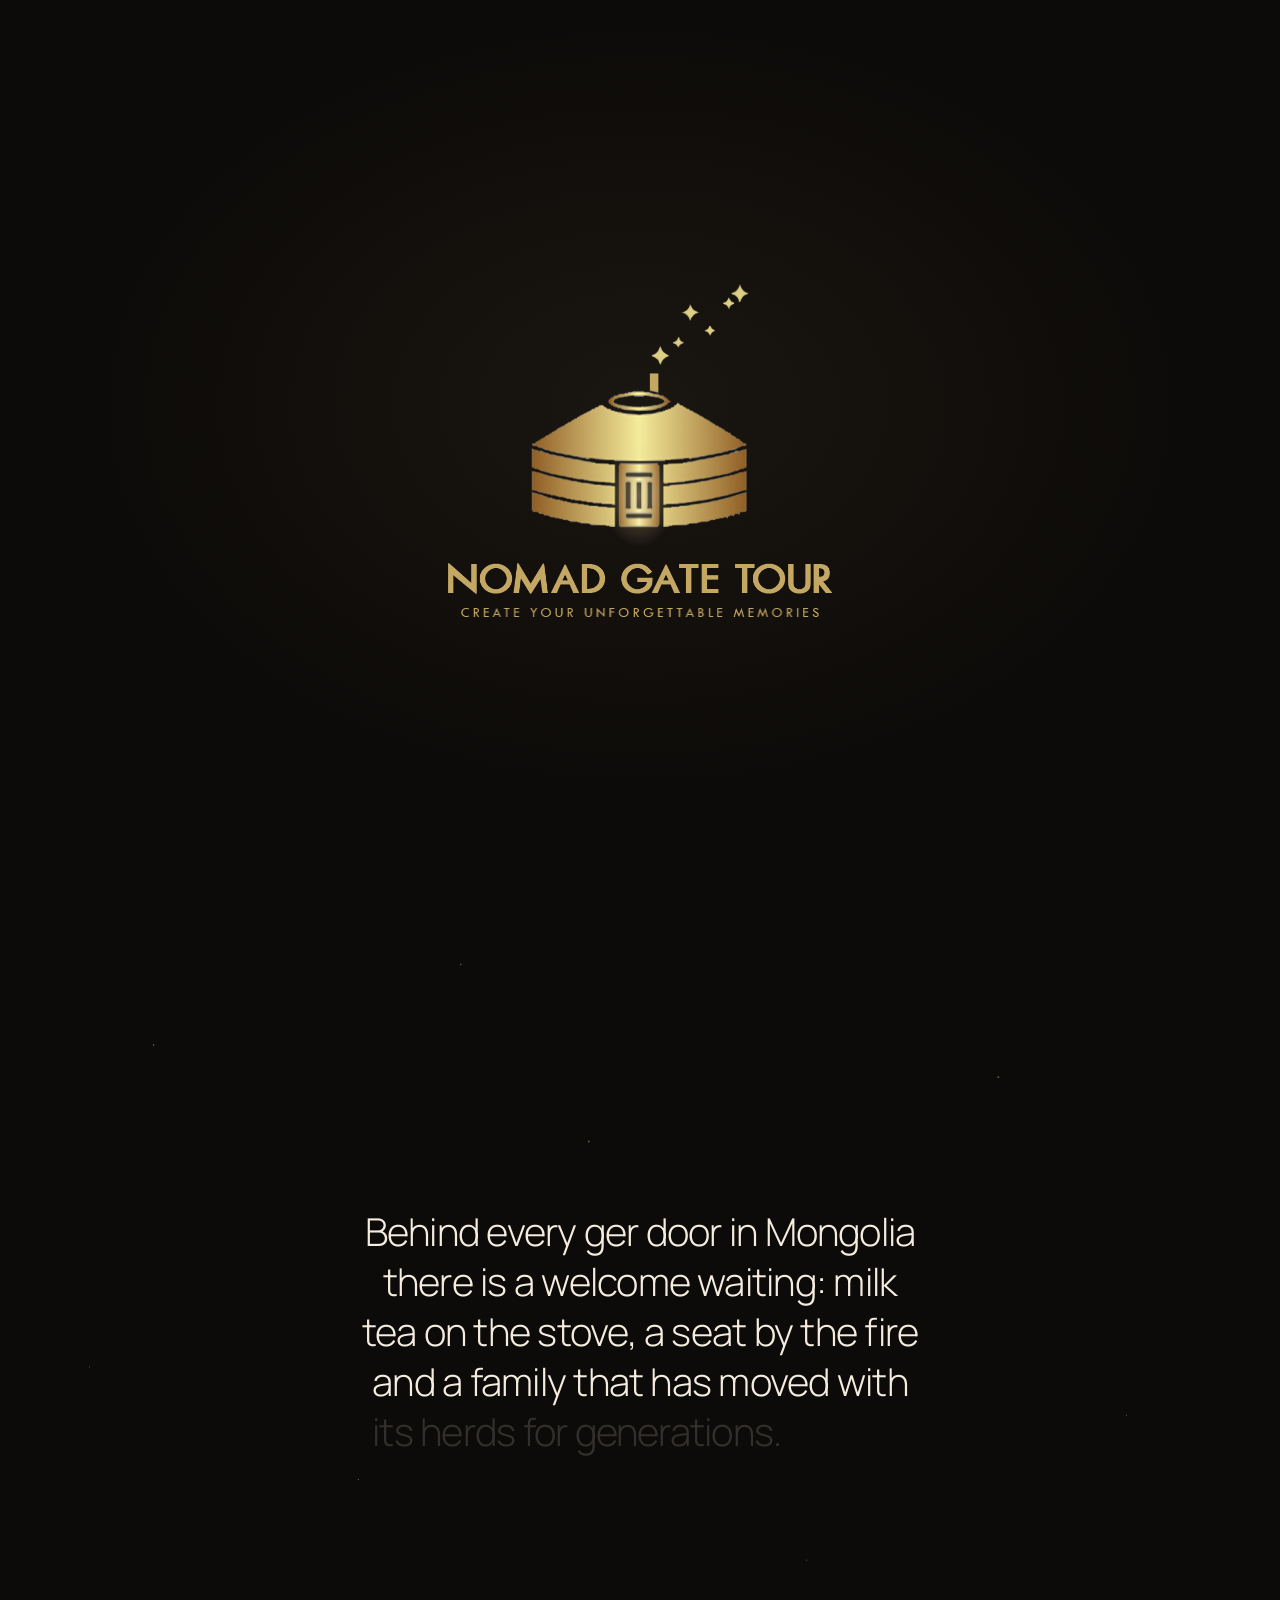
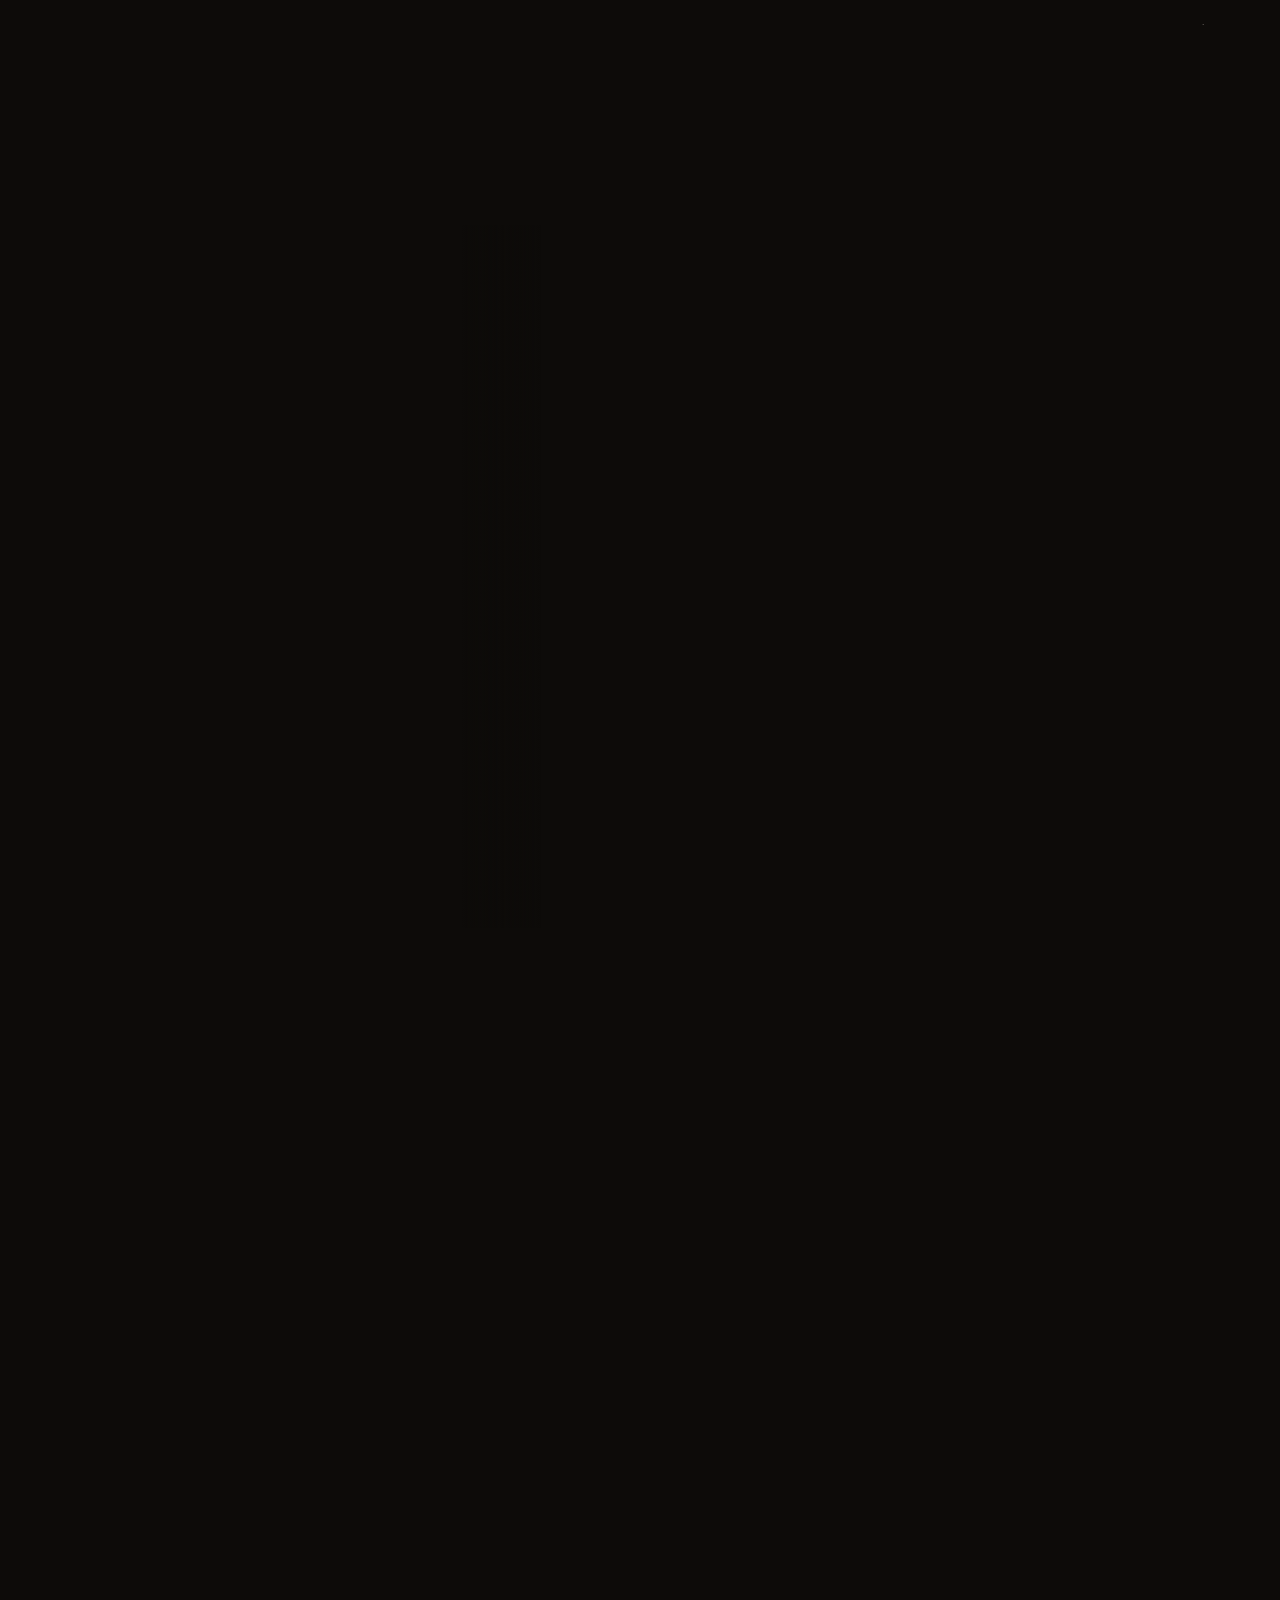
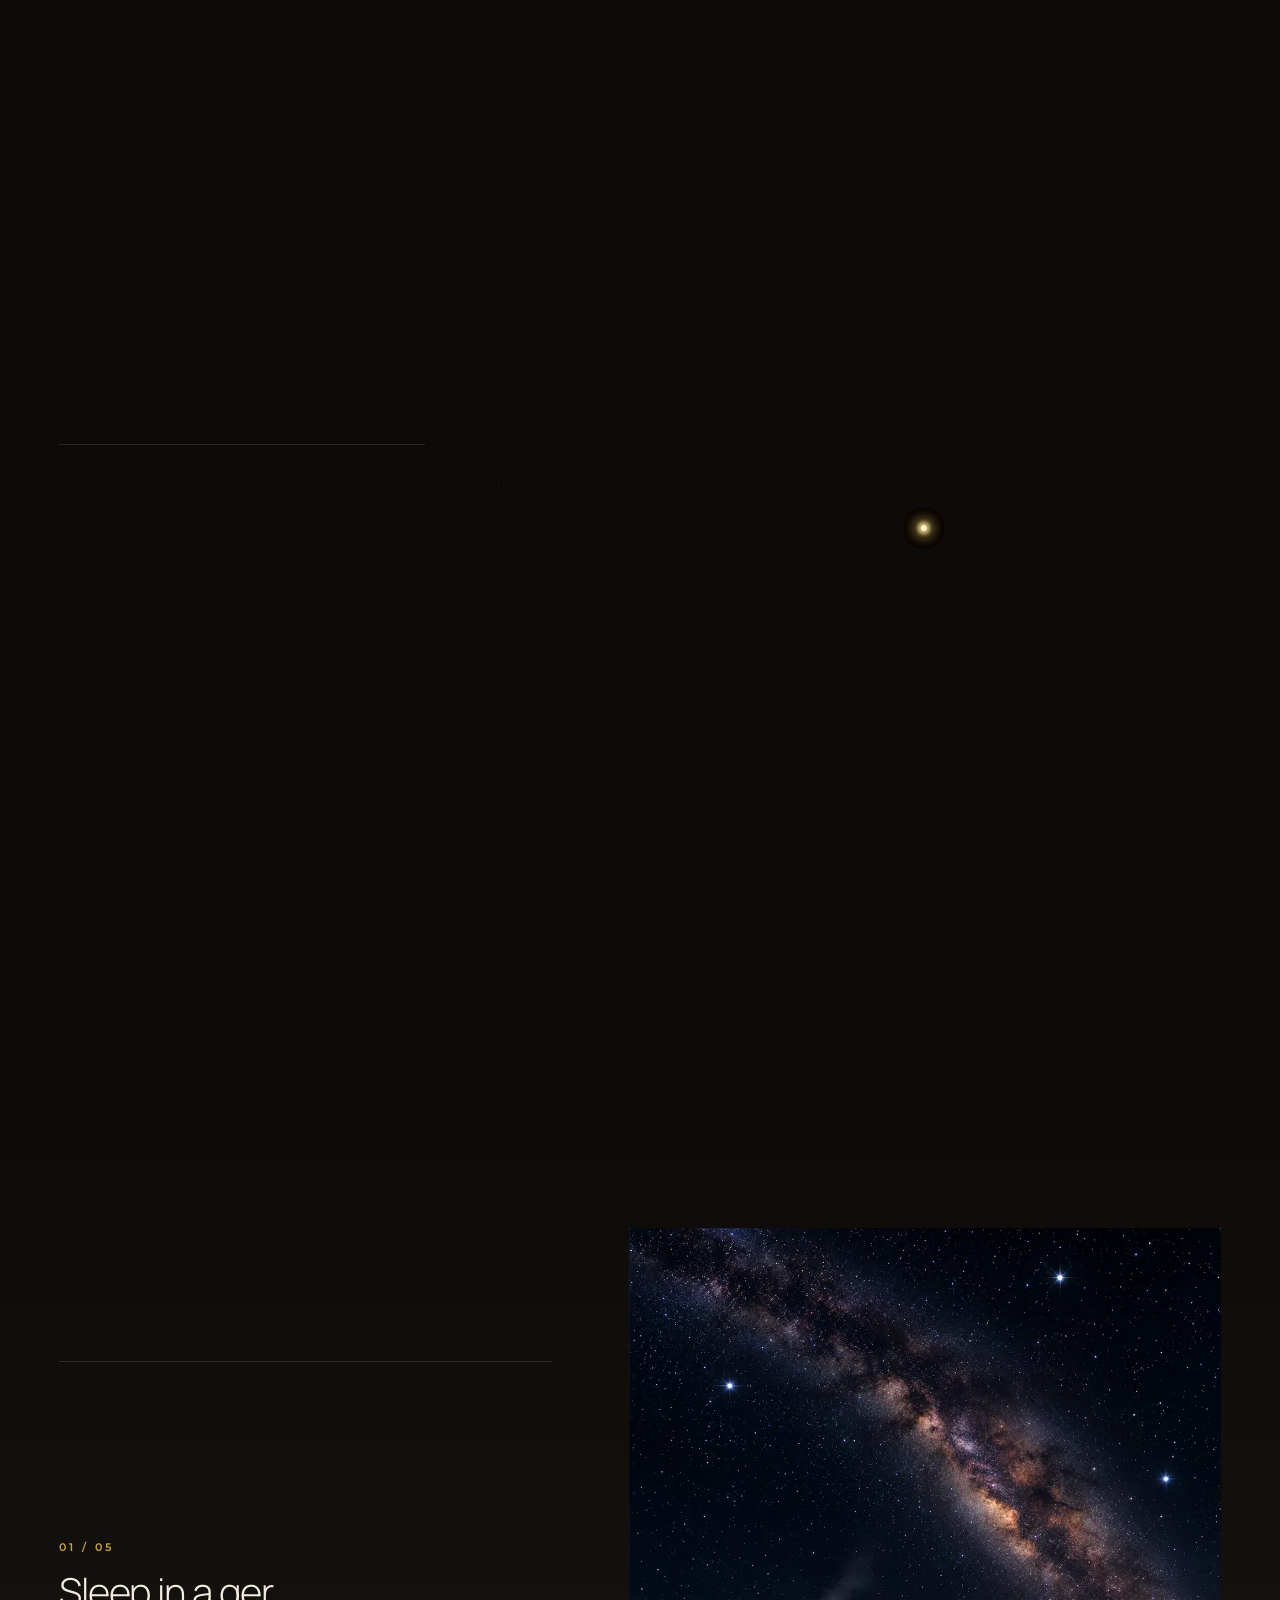
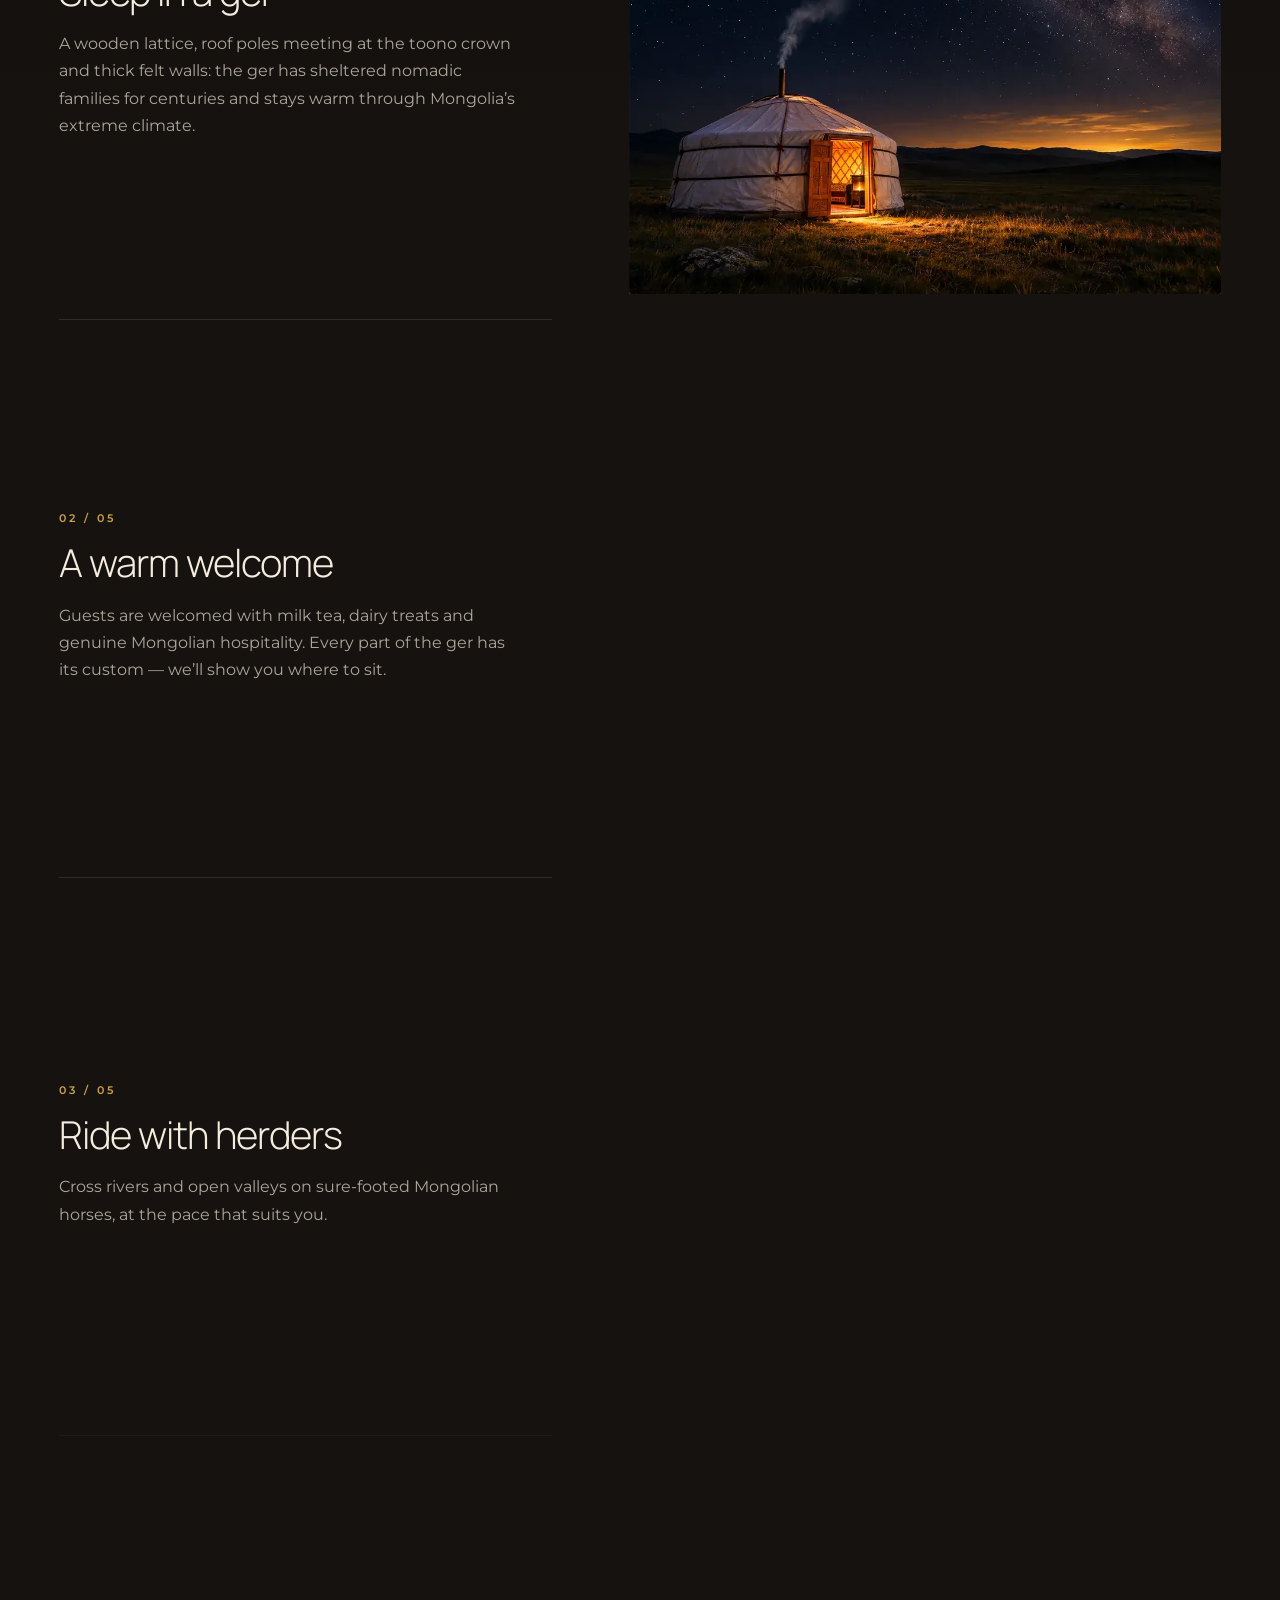
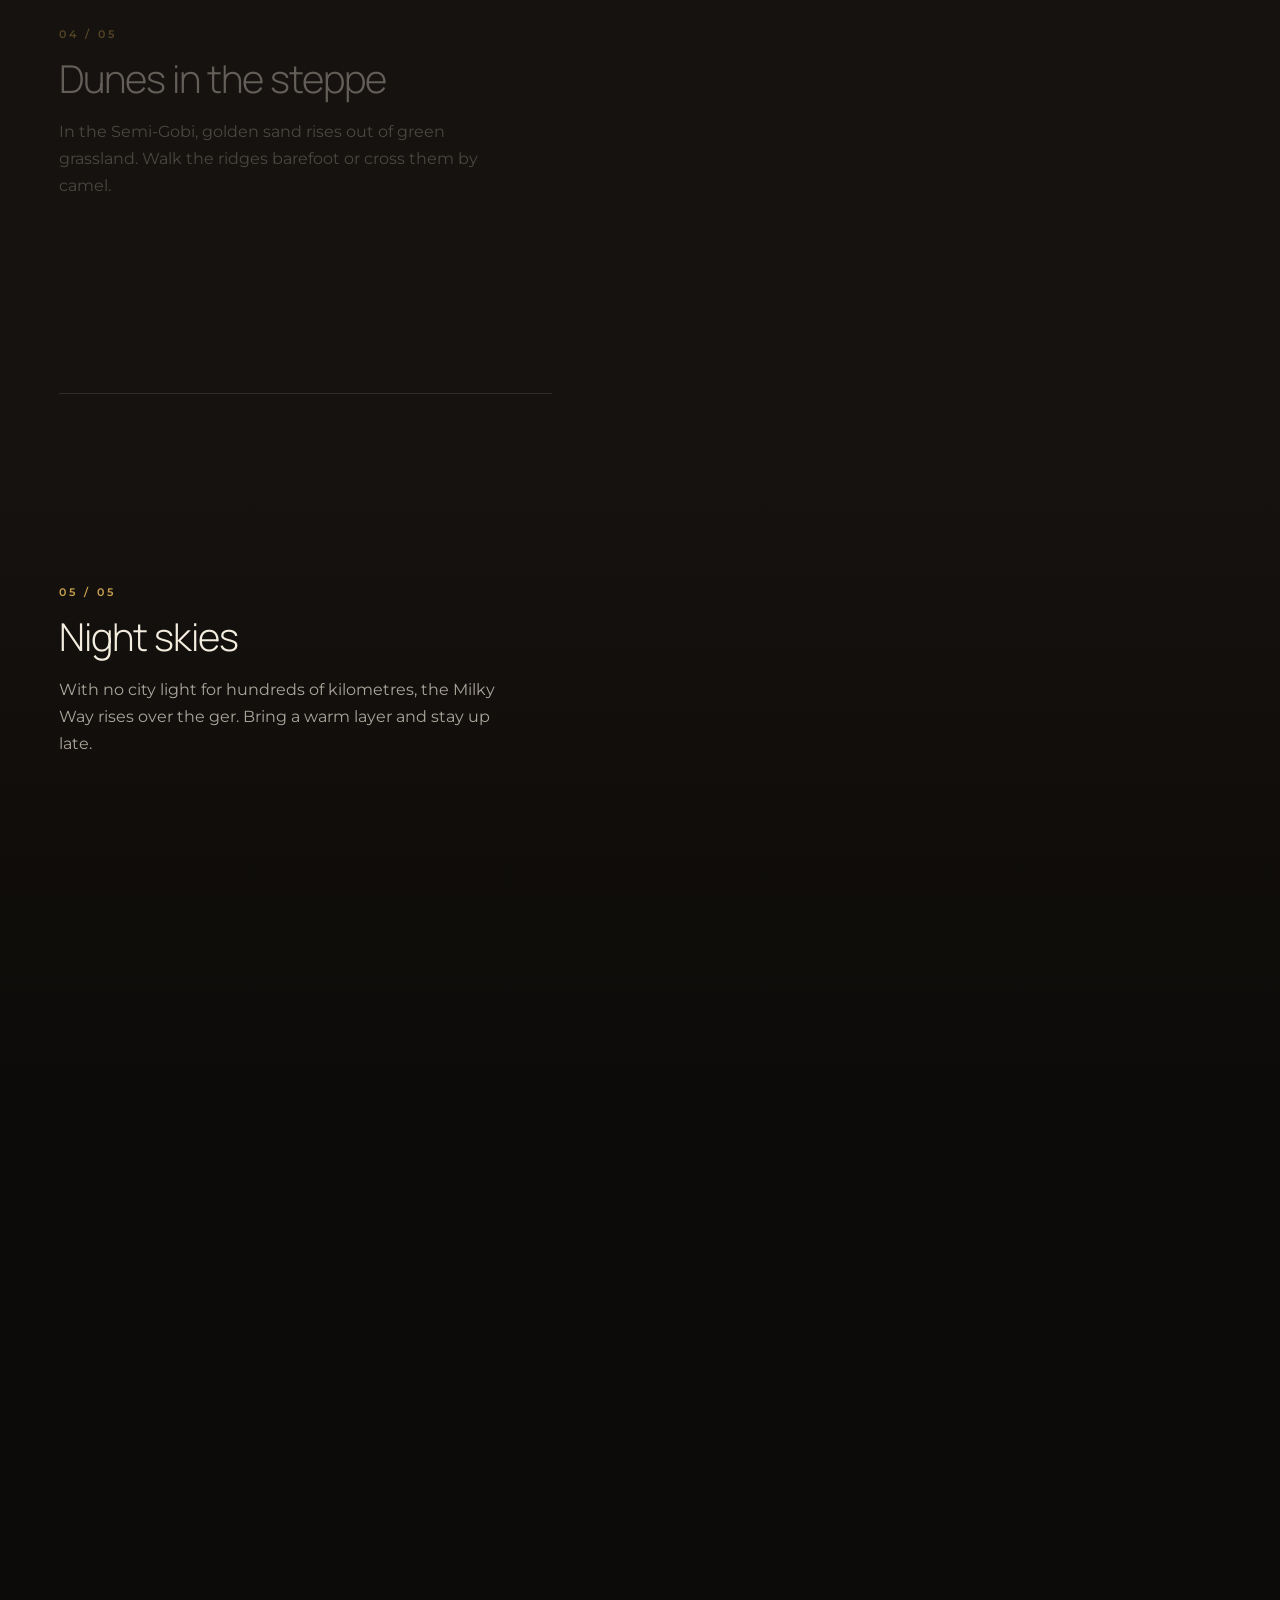
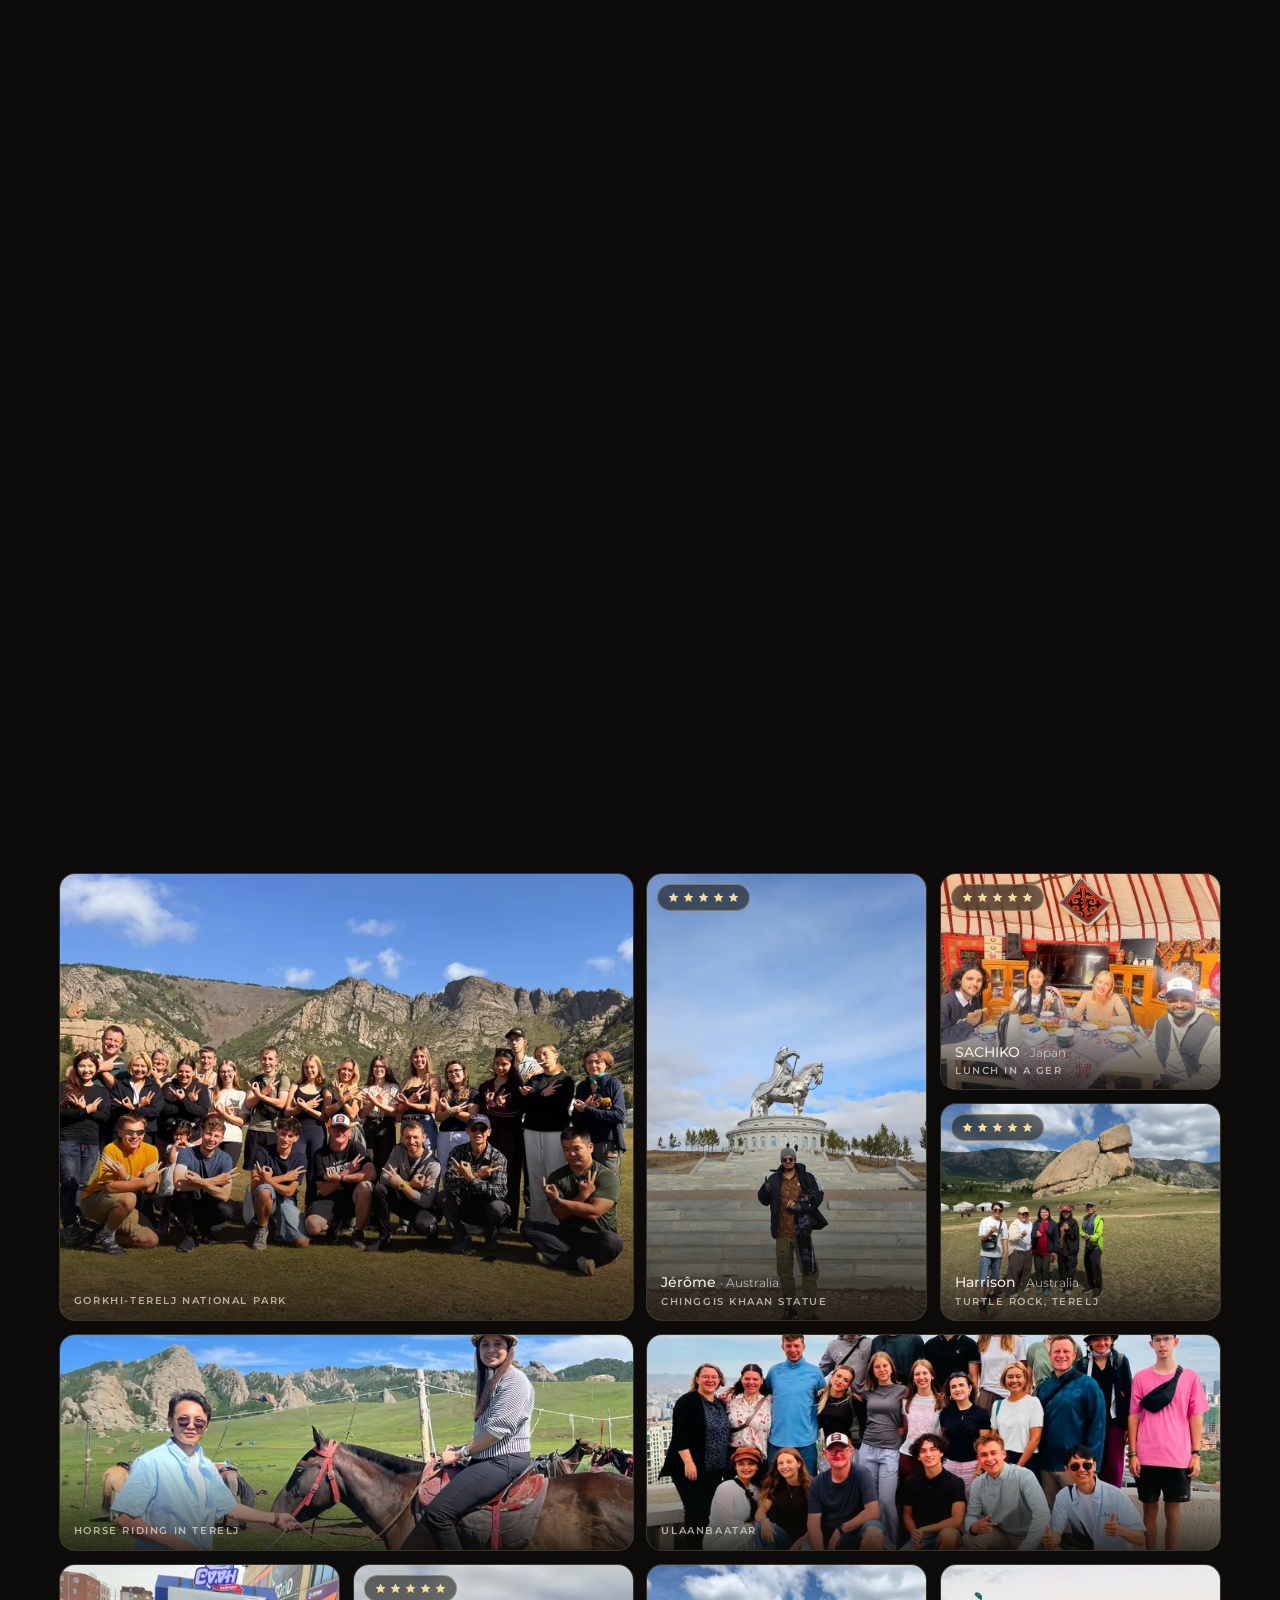
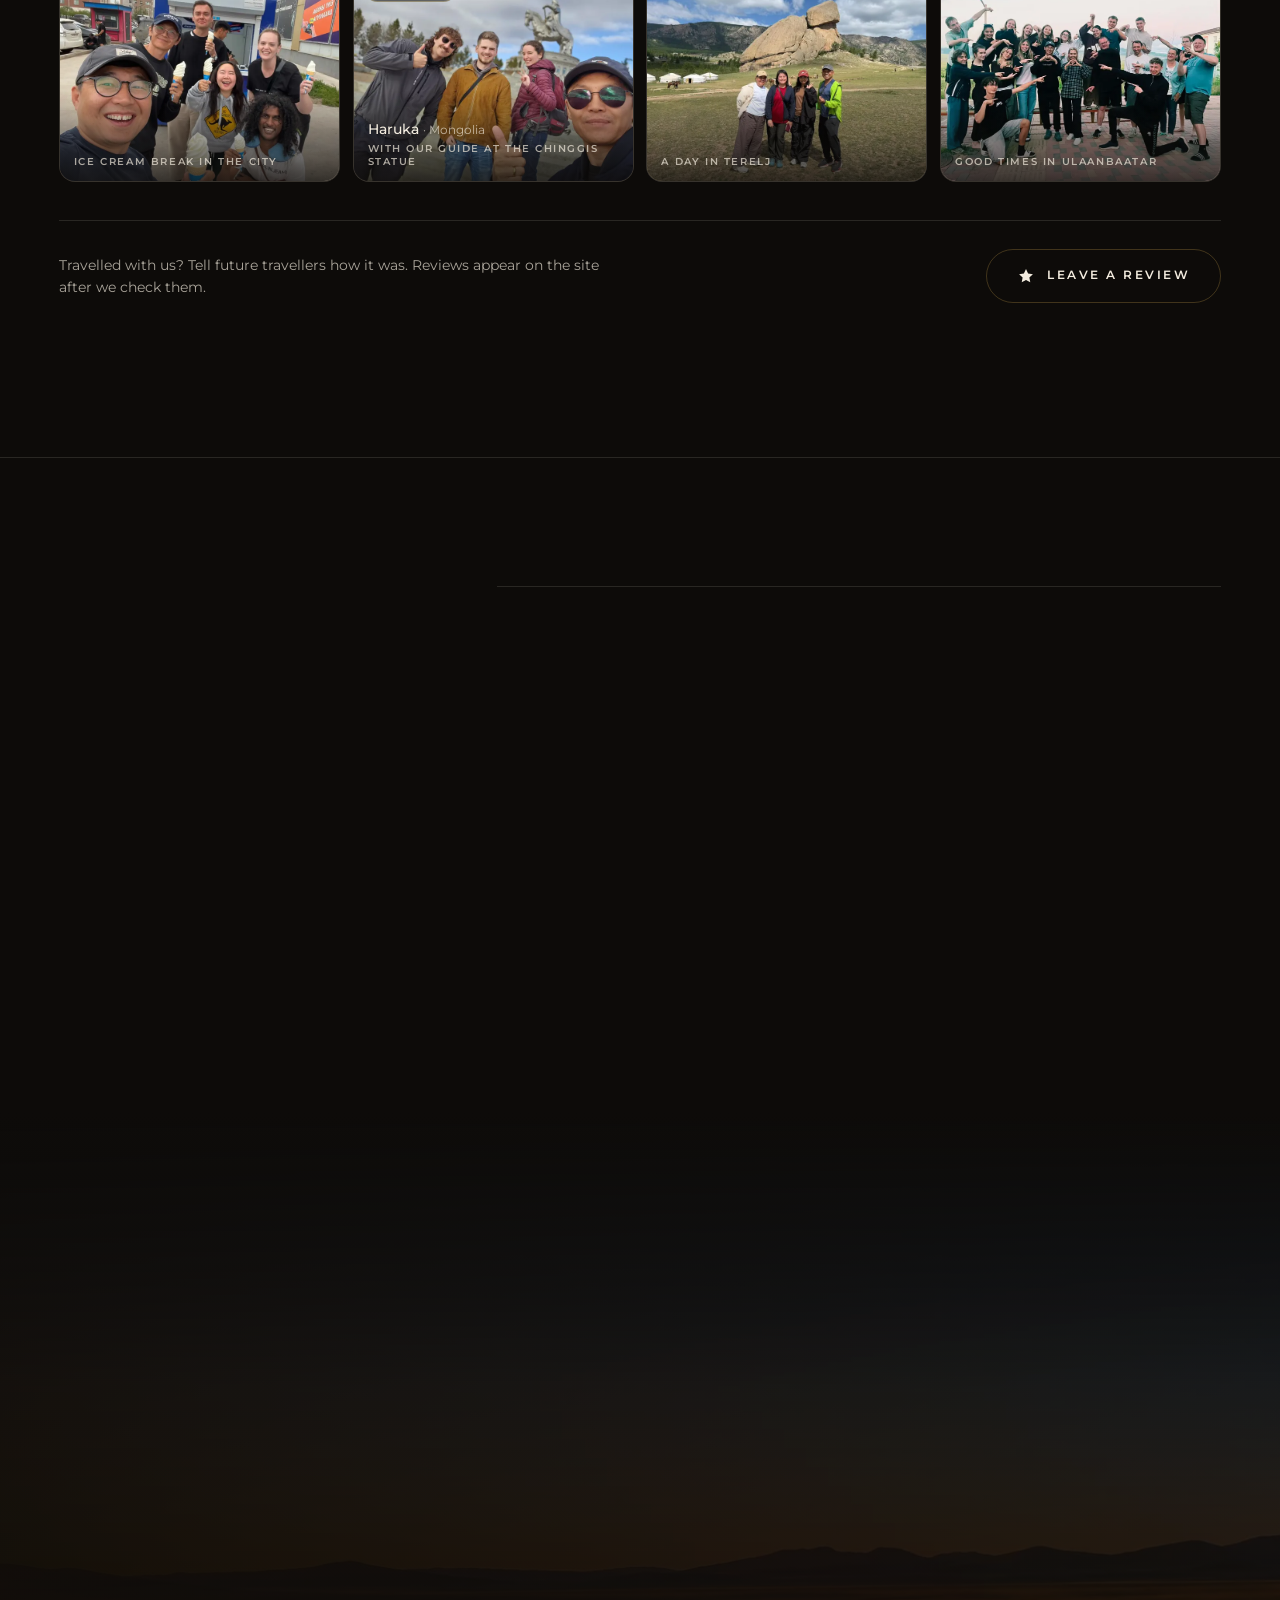
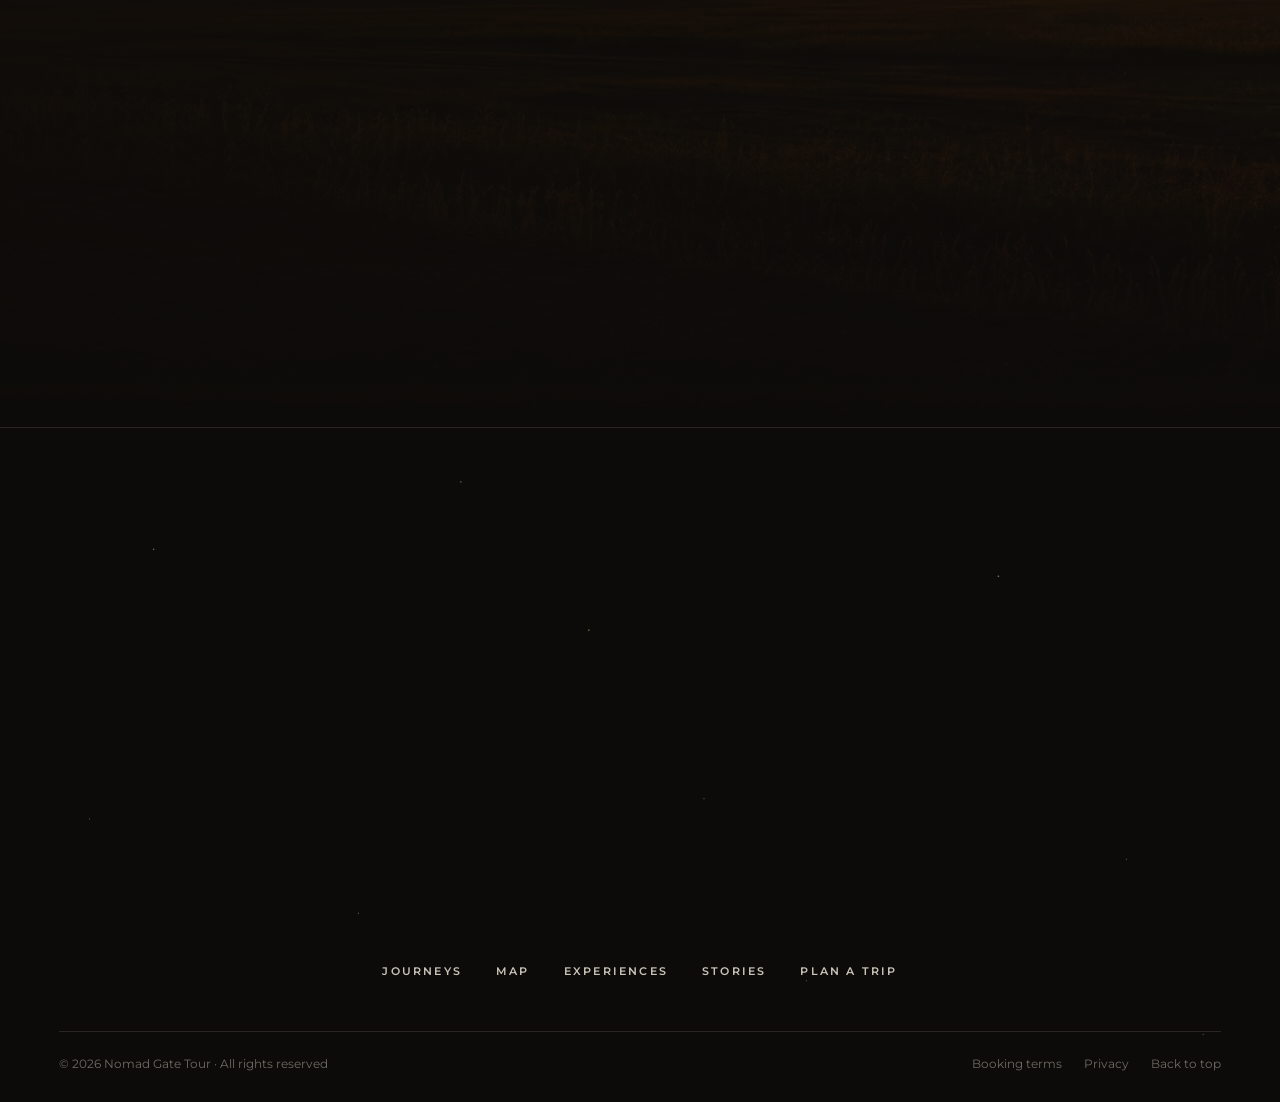
==== commit 779523a2: "Contact and WhatsApp number: +976 8842 2241 Co-Authored-By: Claude Opus 5.5 <noreply@anthropic.com> " ====
--- a/index.html
+++ b/index.html
@@ -34,7 +34,7 @@
 <meta name="twitter:description" content="Private journeys in Mongolia: ger stays, herder families, dunes and wild horses.">
 <meta name="twitter:image" content="https://nomadgatetour.com/img/og.jpg">
 <meta property="og:image:alt" content="Nomad Gate Tour — sunset over the Mongolian steppe">
-<script type="application/ld+json">{"@context":"https://schema.org","@graph":[{"@type":"TravelAgency","@id":"https://nomadgatetour.com/#agency","name":"Nomad Gate Tour","url":"https://nomadgatetour.com/","logo":"https://nomadgatetour.com/assets/logo-full.png","image":"https://nomadgatetour.com/img/og.jpg","description":"Private tours in Mongolia from Ulaanbaatar: the Chinggis Statue and Terelj, Kharkhorin and the Semi-Gobi, Lake Khuvsgul and the Gobi.","email":"nomadgatetour@gmail.com","telephone":"+976 9917 1048","address":{"@type":"PostalAddress","addressLocality":"Ulaanbaatar","addressCountry":"MN"},"areaServed":"Mongolia","availableLanguage":["en","mn","ru","ko","ja","de","es"],"sameAs":["https://www.instagram.com/nomad_gate_tour","https://www.facebook.com/profile.php?id=61594082454178"]},{"@type":"ItemList","name":"Tours","itemListElement":[{"@type":"ListItem","position":1,"item":{"@type":"TouristTrip","name":"Chinggis Statue & Terelj","description":"The giant steel horseman of Tsonjin Boldog, lunch with a Kazakh eagle family, Turtle Rock and the Aryabal temple — one day from Ulaanbaatar.","url":"https://nomadgatetour.com/#journey-statue-terelj","image":"https://nomadgatetour.com/img/t_terelj.webp","touristType":"Culture · Easy","provider":{"@id":"https://nomadgatetour.com/#agency"},"offers":{"@type":"Offer","price":100,"priceCurrency":"USD","url":"https://nomadgatetour.com/#journey-statue-terelj","availability":"https://schema.org/InStock"},"itinerary":{"@type":"ItemList","itemListElement":[{"@type":"ListItem","position":1,"name":"Chinggis Khaan Statue","description":"Hotel pick-up and about 55 km east to Tsonjin Boldog. Climb up to the viewing deck on the horse’s head of the 40-metre steel statue."},{"@type":"ListItem","position":2,"name":"Lunch with a Kazakh family","description":"Into the countryside for a home-cooked lunch in a Kazakh family’s ger and a photo with their golden eagle."},{"@type":"ListItem","position":3,"name":"Turtle Rock & Aryabal","description":"In Gorkhi-Terelj National Park: the famous Turtle Rock, then a walk up to the Aryabal meditation temple for the view. Back to your hotel in the evening."}]}}},{"@type":"ListItem","position":2,"item":{"@type":"TouristTrip","name":"Aglag Buteel Monastery","description":"A monastery built among the rocks by the artist-monk Purevbat, with a new golden-roofed temple and a forest trail, about 100 km north of the city.","url":"https://nomadgatetour.com/#journey-aglag","image":"https://nomadgatetour.com/img/t_autumn.webp","touristType":"Culture · Easy","provider":{"@id":"https://nomadgatetour.com/#agency"},"offers":{"@type":"Offer","price":60,"priceCurrency":"USD","url":"https://nomadgatetour.com/#journey-aglag","availability":"https://schema.org/InStock"},"itinerary":{"@type":"ItemList","itemListElement":[{"@type":"ListItem","position":1,"name":"North to Aglag","description":"Hotel pick-up and about 100 km through open steppe and wooded hills to Aglag Buteel Monastery."},{"@type":"ListItem","position":2,"name":"Art, temple and the rock trail","description":"Your guide explains Purevbat’s works and the golden-roofed temple. After lunch, follow the rope-guided trail that starts behind the sacred tree; rabbits, geese and dogs roam freely."},{"@type":"ListItem","position":3,"name":"Back to the city","description":"Drive back to Ulaanbaatar and drop-off at your hotel."}]}}},{"@type":"ListItem","position":3,"item":{"@type":"TouristTrip","name":"Central Mongolia in 2 Days","description":"Kharkhorin, Erdene Zuu and the Semi-Gobi dunes in one quick trip: the old capital of the Mongol Empire and a camel ride on the sand.","url":"https://nomadgatetour.com/#journey-central-2","image":"https://nomadgatetour.com/img/t_erdenezuu.webp","touristType":"Classic · Easy","provider":{"@id":"https://nomadgatetour.com/#agency"},"offers":{"@type":"Offer","price":250,"priceCurrency":"USD","url":"https://nomadgatetour.com/#journey-central-2","availability":"https://schema.org/InStock"},"itinerary":{"@type":"ItemList","itemListElement":[{"@type":"ListItem","position":1,"name":"To the old capital","description":"Hotel pick-up and about 360 km west to Kharkhorin, with lunch on the road. Ruins of the Khans’ palace and a walk along the Orkhon river. Dinner and night in a ger camp."},{"@type":"ListItem","position":2,"name":"Erdene Zuu & the dunes","description":"Kharkhorin Museum and Erdene Zuu Monastery, then 80 km to Elsen Tasarkhai: camel ride, dune walk and sand sledding. About 280 km back to your hotel in Ulaanbaatar."}]}}},{"@type":"ListItem","position":4,"item":{"@type":"TouristTrip","name":"Amazing Central Mongolia","description":"The old capital, a night with a nomad family by the dunes, Khogno Khan mountain, then the Chinggis Statue and Terelj — central Mongolia in four days.","url":"https://nomadgatetour.com/#journey-amazing","image":"https://nomadgatetour.com/img/t_semigobi.webp","touristType":"Classic · Moderate","provider":{"@id":"https://nomadgatetour.com/#agency"},"offers":{"@type":"Offer","price":450,"priceCurrency":"USD","url":"https://nomadgatetour.com/#journey-amazing","availability":"https://schema.org/InStock"},"itinerary":{"@type":"ItemList","itemListElement":[{"@type":"ListItem","position":1,"name":"Ulaanbaatar to Kharkhorin","description":"About 360 km west with lunch on the road. Ruins of the Khans’ palace and a walk by the Orkhon river. Dinner and night in a ger camp."},{"@type":"ListItem","position":2,"name":"Erdene Zuu & a nomad family","description":"Kharkhorin Museum and Erdene Zuu Monastery, then 80 km to the Elsen Tasarkhai dunes: camel and horse riding, sand sledding. Dinner and the night in a nomad family’s ger."},{"@type":"ListItem","position":3,"name":"Khogno Khan & back to the city","description":"A short hike to the old temple on Khogno Khan mountain, lunch on the road and about 280 km back to your hotel in Ulaanbaatar."},{"@type":"ListItem","position":4,"name":"Chinggis Statue & Terelj","description":"A day trip east: the Chinggis Khaan Statue, lunch at a Kazakh family camp, Turtle Rock and the walk up to Aryabal temple. Back to your hotel."}]}}},{"@type":"ListItem","position":5,"item":{"@type":"TouristTrip","name":"The Soul of Mongolia","description":"Kharkhorin, the 25-metre Orkhon waterfall, Erdene Zuu at prayer time and a night with a nomad family by the dunes.","url":"https://nomadgatetour.com/#journey-soul","image":"https://nomadgatetour.com/img/x_ride.webp","touristType":"Classic · Moderate","provider":{"@id":"https://nomadgatetour.com/#agency"},"offers":{"@type":"Offer","price":550,"priceCurrency":"USD","url":"https://nomadgatetour.com/#journey-soul","availability":"https://schema.org/InStock"},"itinerary":{"@type":"ItemList","itemListElement":[{"@type":"ListItem","position":1,"name":"Into the steppe","description":"About 358 km (6 hours) west to Kharkhorin with lunch on the road. Kharkhorin Museum and the viewpoint over the old capital. Night in a ger camp."},{"@type":"ListItem","position":2,"name":"Orkhon Waterfall","description":"Through mountains, forest and the Orkhon valley to the 25-metre Ulaan Tsutgalan waterfall, with some rough road. Back to a ger camp near Kharkhorin."},{"@type":"ListItem","position":3,"name":"Erdene Zuu & the dunes","description":"Monks chanting at Erdene Zuu Monastery and a Mongolian calligraphy lesson. Then the Els Khad dunes and lake: camel ride, a walk on the sand and a home-cooked dinner with a nomad family, in whose ger you sleep."},{"@type":"ListItem","position":4,"name":"A ride and home","description":"A short horse ride with the family after breakfast, then back to your hotel in Ulaanbaatar with a lunch stop."}]}}},{"@type":"ListItem","position":6,"item":{"@type":"TouristTrip","name":"The Deep Blue Lake: Khuvsgul","description":"Northern forests, a nomad family in Bulgan, two nights on the shore of Lake Khuvsgul and the great Amarbayasgalant Monastery on the way home.","url":"https://nomadgatetour.com/#journey-khuvsgul","image":"https://nomadgatetour.com/img/t_nomad.webp","touristType":"Nature · Moderate","provider":{"@id":"https://nomadgatetour.com/#agency"},"offers":{"@type":"Offer","price":750,"priceCurrency":"USD","url":"https://nomadgatetour.com/#journey-khuvsgul","availability":"https://schema.org/InStock"},"itinerary":{"@type":"ItemList","itemListElement":[{"@type":"ListItem","position":1,"name":"North to Bulgan","description":"About 470 km (5–6 hours) past Darkhan and Erdenet into the forests of Bulgan. Evening with a nomad family and a traditional dinner. Night in a ger camp."},{"@type":"ListItem","position":2,"name":"Lake Khuvsgul","description":"About 470 km on to the lake known as the Blue Pearl of Mongolia. Night in a lakeside guesthouse with an indoor shower."},{"@type":"ListItem","position":3,"name":"A day on the lake","description":"Boat trip, horse riding or an ATV ride along the shore, and time with reindeer-herding Dukha people when they are camped nearby."},{"@type":"ListItem","position":4,"name":"Amarbayasgalant Monastery","description":"A long drive (about 630 km, 8–9 hours) to Amarbayasgalant, one of the three great monasteries of Mongolia. Night in a ger camp nearby."},{"@type":"ListItem","position":5,"name":"Back to Ulaanbaatar","description":"About 335 km on paved road. A stop at a cashmere factory shop for gifts, then drop-off at your hotel."}]}}},{"@type":"ListItem","position":7,"item":{"@type":"TouristTrip","name":"From Strangers to Friends","description":"Six days around the heart of Mongolia: Semi-Gobi dunes, Kharkhorin, the Tsenkher hot springs, Ugii lake and the wild horses of Hustai.","url":"https://nomadgatetour.com/#journey-friends","image":"https://nomadgatetour.com/img/x_ger.webp","touristType":"Nature · Moderate","provider":{"@id":"https://nomadgatetour.com/#agency"},"offers":{"@type":"Offer","price":1200,"priceCurrency":"USD","url":"https://nomadgatetour.com/#journey-friends","availability":"https://schema.org/InStock"},"itinerary":{"@type":"ItemList","itemListElement":[{"@type":"ListItem","position":1,"name":"Elsen Tasarkhai","description":"About 185 km (3–4 hours) to the Semi-Gobi. Ride a two-humped camel and climb the dunes. Night in a ger camp."},{"@type":"ListItem","position":2,"name":"Kharkhorin","description":"About 80 km to the 13th-century capital of the Mongol Empire on the Silk Road. Night in a ger camp."},{"@type":"ListItem","position":3,"name":"Tsenkher hot springs","description":"About 120 km into Arkhangai to soak in the open-air hot spring pools. Night in a ger camp."},{"@type":"ListItem","position":4,"name":"Ugii lake","description":"About 125 km to Ugii lake for birdwatching and a quiet shore; fishing and boats on request (extra). Night in a ger camp."},{"@type":"ListItem","position":5,"name":"Hustai National Park","description":"About 278 km east to Hustai to see the wild takhi horses. Dinner and night at a camp."},{"@type":"ListItem","position":6,"name":"Back to the city","description":"About 125 km to Ulaanbaatar: the Gobi cashmere store, a farewell lunch, the Zaisan memorial and drop-off at your hotel."}]}}},{"@type":"ListItem","position":8,"item":{"@type":"TouristTrip","name":"Gobi & Central Mongolia","description":"A thirteen-day loop: the canyons and dunes of the Gobi, the old capital, volcanoes and Lake Khuvsgul, and Amarbayasgalant on the way home.","url":"https://nomadgatetour.com/#journey-gobi-13","image":"https://nomadgatetour.com/img/x_stars.webp","touristType":"Expedition · Active","provider":{"@id":"https://nomadgatetour.com/#agency"},"offers":{"@type":"Offer","price":1574,"priceCurrency":"USD","url":"https://nomadgatetour.com/#journey-gobi-13","availability":"https://schema.org/InStock"},"itinerary":{"@type":"ItemList","itemListElement":[{"@type":"ListItem","position":1,"name":"Tsagaan Suvarga","description":"Hotel pick-up and about 490 km (6–7 hours) south to the “White Stupa”, eroded cliffs that were once the floor of a sea."},{"@type":"ListItem","position":2,"name":"Yolyn Am","description":"About 240 km to the Vulture Valley in Gobi Gurvansaikhan National Park, where ice often lasts into summer. Horse ride in the gorge."},{"@type":"ListItem","position":3,"name":"Khongor sand dunes","description":"About 250 km to Mongolia’s biggest dunes, the “singing sands”. Dune hike and camel ride."},{"@type":"ListItem","position":4,"name":"Bayanzag","description":"About 200 km to the Flaming Cliffs, where the first dinosaur eggs were found."},{"@type":"ListItem","position":5,"name":"Ongi Monastery","description":"About 190 km on dirt roads to the ruins of Ongi Monastery by the river."},{"@type":"ListItem","position":6,"name":"Kharkhorin","description":"About 300 km to the old capital and Erdene Zuu Monastery."},{"@type":"ListItem","position":7,"name":"Khorgo & Terkhiin Tsagaan","description":"About 295 km to the crater of the Khorgo volcano and the White Lake below it."},{"@type":"ListItem","position":8,"name":"Jargalant hot spring","description":"About 190 km on dirt roads to the hot springs of Jargalant."},{"@type":"ListItem","position":9,"name":"Lake Khuvsgul","description":"About 310 km on dirt roads to the lake."},{"@type":"ListItem","position":10,"name":"A day on the lake","description":"A free day on the shore: boat trip and horse riding."},{"@type":"ListItem","position":11,"name":"Uran Togoo volcano","description":"About 420 km to Bulgan and a hike up the extinct Uran Togoo crater."},{"@type":"ListItem","position":12,"name":"Amarbayasgalant Monastery","description":"About 250 km to the great monastery in the Iven valley. Night in a camp nearby."},{"@type":"ListItem","position":13,"name":"Back to Ulaanbaatar","description":"About 360 km back to the city. The tour ends at your hotel."}]}}}]}]}</script>
+<script type="application/ld+json">{"@context":"https://schema.org","@graph":[{"@type":"TravelAgency","@id":"https://nomadgatetour.com/#agency","name":"Nomad Gate Tour","url":"https://nomadgatetour.com/","logo":"https://nomadgatetour.com/assets/logo-full.png","image":"https://nomadgatetour.com/img/og.jpg","description":"Private tours in Mongolia from Ulaanbaatar: the Chinggis Statue and Terelj, Kharkhorin and the Semi-Gobi, Lake Khuvsgul and the Gobi.","email":"nomadgatetour@gmail.com","telephone":"+976 8842 2241","address":{"@type":"PostalAddress","addressLocality":"Ulaanbaatar","addressCountry":"MN"},"areaServed":"Mongolia","availableLanguage":["en","mn","ru","ko","ja","de","es"],"sameAs":["https://www.instagram.com/nomad_gate_tour","https://www.facebook.com/profile.php?id=61594082454178"]},{"@type":"ItemList","name":"Tours","itemListElement":[{"@type":"ListItem","position":1,"item":{"@type":"TouristTrip","name":"Chinggis Statue & Terelj","description":"The giant steel horseman of Tsonjin Boldog, lunch with a Kazakh eagle family, Turtle Rock and the Aryabal temple — one day from Ulaanbaatar.","url":"https://nomadgatetour.com/#journey-statue-terelj","image":"https://nomadgatetour.com/img/t_terelj.webp","touristType":"Culture · Easy","provider":{"@id":"https://nomadgatetour.com/#agency"},"offers":{"@type":"Offer","price":100,"priceCurrency":"USD","url":"https://nomadgatetour.com/#journey-statue-terelj","availability":"https://schema.org/InStock"},"itinerary":{"@type":"ItemList","itemListElement":[{"@type":"ListItem","position":1,"name":"Chinggis Khaan Statue","description":"Hotel pick-up and about 55 km east to Tsonjin Boldog. Climb up to the viewing deck on the horse’s head of the 40-metre steel statue."},{"@type":"ListItem","position":2,"name":"Lunch with a Kazakh family","description":"Into the countryside for a home-cooked lunch in a Kazakh family’s ger and a photo with their golden eagle."},{"@type":"ListItem","position":3,"name":"Turtle Rock & Aryabal","description":"In Gorkhi-Terelj National Park: the famous Turtle Rock, then a walk up to the Aryabal meditation temple for the view. Back to your hotel in the evening."}]}}},{"@type":"ListItem","position":2,"item":{"@type":"TouristTrip","name":"Aglag Buteel Monastery","description":"A monastery built among the rocks by the artist-monk Purevbat, with a new golden-roofed temple and a forest trail, about 100 km north of the city.","url":"https://nomadgatetour.com/#journey-aglag","image":"https://nomadgatetour.com/img/t_autumn.webp","touristType":"Culture · Easy","provider":{"@id":"https://nomadgatetour.com/#agency"},"offers":{"@type":"Offer","price":60,"priceCurrency":"USD","url":"https://nomadgatetour.com/#journey-aglag","availability":"https://schema.org/InStock"},"itinerary":{"@type":"ItemList","itemListElement":[{"@type":"ListItem","position":1,"name":"North to Aglag","description":"Hotel pick-up and about 100 km through open steppe and wooded hills to Aglag Buteel Monastery."},{"@type":"ListItem","position":2,"name":"Art, temple and the rock trail","description":"Your guide explains Purevbat’s works and the golden-roofed temple. After lunch, follow the rope-guided trail that starts behind the sacred tree; rabbits, geese and dogs roam freely."},{"@type":"ListItem","position":3,"name":"Back to the city","description":"Drive back to Ulaanbaatar and drop-off at your hotel."}]}}},{"@type":"ListItem","position":3,"item":{"@type":"TouristTrip","name":"Central Mongolia in 2 Days","description":"Kharkhorin, Erdene Zuu and the Semi-Gobi dunes in one quick trip: the old capital of the Mongol Empire and a camel ride on the sand.","url":"https://nomadgatetour.com/#journey-central-2","image":"https://nomadgatetour.com/img/t_erdenezuu.webp","touristType":"Classic · Easy","provider":{"@id":"https://nomadgatetour.com/#agency"},"offers":{"@type":"Offer","price":250,"priceCurrency":"USD","url":"https://nomadgatetour.com/#journey-central-2","availability":"https://schema.org/InStock"},"itinerary":{"@type":"ItemList","itemListElement":[{"@type":"ListItem","position":1,"name":"To the old capital","description":"Hotel pick-up and about 360 km west to Kharkhorin, with lunch on the road. Ruins of the Khans’ palace and a walk along the Orkhon river. Dinner and night in a ger camp."},{"@type":"ListItem","position":2,"name":"Erdene Zuu & the dunes","description":"Kharkhorin Museum and Erdene Zuu Monastery, then 80 km to Elsen Tasarkhai: camel ride, dune walk and sand sledding. About 280 km back to your hotel in Ulaanbaatar."}]}}},{"@type":"ListItem","position":4,"item":{"@type":"TouristTrip","name":"Amazing Central Mongolia","description":"The old capital, a night with a nomad family by the dunes, Khogno Khan mountain, then the Chinggis Statue and Terelj — central Mongolia in four days.","url":"https://nomadgatetour.com/#journey-amazing","image":"https://nomadgatetour.com/img/t_semigobi.webp","touristType":"Classic · Moderate","provider":{"@id":"https://nomadgatetour.com/#agency"},"offers":{"@type":"Offer","price":450,"priceCurrency":"USD","url":"https://nomadgatetour.com/#journey-amazing","availability":"https://schema.org/InStock"},"itinerary":{"@type":"ItemList","itemListElement":[{"@type":"ListItem","position":1,"name":"Ulaanbaatar to Kharkhorin","description":"About 360 km west with lunch on the road. Ruins of the Khans’ palace and a walk by the Orkhon river. Dinner and night in a ger camp."},{"@type":"ListItem","position":2,"name":"Erdene Zuu & a nomad family","description":"Kharkhorin Museum and Erdene Zuu Monastery, then 80 km to the Elsen Tasarkhai dunes: camel and horse riding, sand sledding. Dinner and the night in a nomad family’s ger."},{"@type":"ListItem","position":3,"name":"Khogno Khan & back to the city","description":"A short hike to the old temple on Khogno Khan mountain, lunch on the road and about 280 km back to your hotel in Ulaanbaatar."},{"@type":"ListItem","position":4,"name":"Chinggis Statue & Terelj","description":"A day trip east: the Chinggis Khaan Statue, lunch at a Kazakh family camp, Turtle Rock and the walk up to Aryabal temple. Back to your hotel."}]}}},{"@type":"ListItem","position":5,"item":{"@type":"TouristTrip","name":"The Soul of Mongolia","description":"Kharkhorin, the 25-metre Orkhon waterfall, Erdene Zuu at prayer time and a night with a nomad family by the dunes.","url":"https://nomadgatetour.com/#journey-soul","image":"https://nomadgatetour.com/img/x_ride.webp","touristType":"Classic · Moderate","provider":{"@id":"https://nomadgatetour.com/#agency"},"offers":{"@type":"Offer","price":550,"priceCurrency":"USD","url":"https://nomadgatetour.com/#journey-soul","availability":"https://schema.org/InStock"},"itinerary":{"@type":"ItemList","itemListElement":[{"@type":"ListItem","position":1,"name":"Into the steppe","description":"About 358 km (6 hours) west to Kharkhorin with lunch on the road. Kharkhorin Museum and the viewpoint over the old capital. Night in a ger camp."},{"@type":"ListItem","position":2,"name":"Orkhon Waterfall","description":"Through mountains, forest and the Orkhon valley to the 25-metre Ulaan Tsutgalan waterfall, with some rough road. Back to a ger camp near Kharkhorin."},{"@type":"ListItem","position":3,"name":"Erdene Zuu & the dunes","description":"Monks chanting at Erdene Zuu Monastery and a Mongolian calligraphy lesson. Then the Els Khad dunes and lake: camel ride, a walk on the sand and a home-cooked dinner with a nomad family, in whose ger you sleep."},{"@type":"ListItem","position":4,"name":"A ride and home","description":"A short horse ride with the family after breakfast, then back to your hotel in Ulaanbaatar with a lunch stop."}]}}},{"@type":"ListItem","position":6,"item":{"@type":"TouristTrip","name":"The Deep Blue Lake: Khuvsgul","description":"Northern forests, a nomad family in Bulgan, two nights on the shore of Lake Khuvsgul and the great Amarbayasgalant Monastery on the way home.","url":"https://nomadgatetour.com/#journey-khuvsgul","image":"https://nomadgatetour.com/img/t_nomad.webp","touristType":"Nature · Moderate","provider":{"@id":"https://nomadgatetour.com/#agency"},"offers":{"@type":"Offer","price":750,"priceCurrency":"USD","url":"https://nomadgatetour.com/#journey-khuvsgul","availability":"https://schema.org/InStock"},"itinerary":{"@type":"ItemList","itemListElement":[{"@type":"ListItem","position":1,"name":"North to Bulgan","description":"About 470 km (5–6 hours) past Darkhan and Erdenet into the forests of Bulgan. Evening with a nomad family and a traditional dinner. Night in a ger camp."},{"@type":"ListItem","position":2,"name":"Lake Khuvsgul","description":"About 470 km on to the lake known as the Blue Pearl of Mongolia. Night in a lakeside guesthouse with an indoor shower."},{"@type":"ListItem","position":3,"name":"A day on the lake","description":"Boat trip, horse riding or an ATV ride along the shore, and time with reindeer-herding Dukha people when they are camped nearby."},{"@type":"ListItem","position":4,"name":"Amarbayasgalant Monastery","description":"A long drive (about 630 km, 8–9 hours) to Amarbayasgalant, one of the three great monasteries of Mongolia. Night in a ger camp nearby."},{"@type":"ListItem","position":5,"name":"Back to Ulaanbaatar","description":"About 335 km on paved road. A stop at a cashmere factory shop for gifts, then drop-off at your hotel."}]}}},{"@type":"ListItem","position":7,"item":{"@type":"TouristTrip","name":"From Strangers to Friends","description":"Six days around the heart of Mongolia: Semi-Gobi dunes, Kharkhorin, the Tsenkher hot springs, Ugii lake and the wild horses of Hustai.","url":"https://nomadgatetour.com/#journey-friends","image":"https://nomadgatetour.com/img/x_ger.webp","touristType":"Nature · Moderate","provider":{"@id":"https://nomadgatetour.com/#agency"},"offers":{"@type":"Offer","price":1200,"priceCurrency":"USD","url":"https://nomadgatetour.com/#journey-friends","availability":"https://schema.org/InStock"},"itinerary":{"@type":"ItemList","itemListElement":[{"@type":"ListItem","position":1,"name":"Elsen Tasarkhai","description":"About 185 km (3–4 hours) to the Semi-Gobi. Ride a two-humped camel and climb the dunes. Night in a ger camp."},{"@type":"ListItem","position":2,"name":"Kharkhorin","description":"About 80 km to the 13th-century capital of the Mongol Empire on the Silk Road. Night in a ger camp."},{"@type":"ListItem","position":3,"name":"Tsenkher hot springs","description":"About 120 km into Arkhangai to soak in the open-air hot spring pools. Night in a ger camp."},{"@type":"ListItem","position":4,"name":"Ugii lake","description":"About 125 km to Ugii lake for birdwatching and a quiet shore; fishing and boats on request (extra). Night in a ger camp."},{"@type":"ListItem","position":5,"name":"Hustai National Park","description":"About 278 km east to Hustai to see the wild takhi horses. Dinner and night at a camp."},{"@type":"ListItem","position":6,"name":"Back to the city","description":"About 125 km to Ulaanbaatar: the Gobi cashmere store, a farewell lunch, the Zaisan memorial and drop-off at your hotel."}]}}},{"@type":"ListItem","position":8,"item":{"@type":"TouristTrip","name":"Gobi & Central Mongolia","description":"A thirteen-day loop: the canyons and dunes of the Gobi, the old capital, volcanoes and Lake Khuvsgul, and Amarbayasgalant on the way home.","url":"https://nomadgatetour.com/#journey-gobi-13","image":"https://nomadgatetour.com/img/x_stars.webp","touristType":"Expedition · Active","provider":{"@id":"https://nomadgatetour.com/#agency"},"offers":{"@type":"Offer","price":1574,"priceCurrency":"USD","url":"https://nomadgatetour.com/#journey-gobi-13","availability":"https://schema.org/InStock"},"itinerary":{"@type":"ItemList","itemListElement":[{"@type":"ListItem","position":1,"name":"Tsagaan Suvarga","description":"Hotel pick-up and about 490 km (6–7 hours) south to the “White Stupa”, eroded cliffs that were once the floor of a sea."},{"@type":"ListItem","position":2,"name":"Yolyn Am","description":"About 240 km to the Vulture Valley in Gobi Gurvansaikhan National Park, where ice often lasts into summer. Horse ride in the gorge."},{"@type":"ListItem","position":3,"name":"Khongor sand dunes","description":"About 250 km to Mongolia’s biggest dunes, the “singing sands”. Dune hike and camel ride."},{"@type":"ListItem","position":4,"name":"Bayanzag","description":"About 200 km to the Flaming Cliffs, where the first dinosaur eggs were found."},{"@type":"ListItem","position":5,"name":"Ongi Monastery","description":"About 190 km on dirt roads to the ruins of Ongi Monastery by the river."},{"@type":"ListItem","position":6,"name":"Kharkhorin","description":"About 300 km to the old capital and Erdene Zuu Monastery."},{"@type":"ListItem","position":7,"name":"Khorgo & Terkhiin Tsagaan","description":"About 295 km to the crater of the Khorgo volcano and the White Lake below it."},{"@type":"ListItem","position":8,"name":"Jargalant hot spring","description":"About 190 km on dirt roads to the hot springs of Jargalant."},{"@type":"ListItem","position":9,"name":"Lake Khuvsgul","description":"About 310 km on dirt roads to the lake."},{"@type":"ListItem","position":10,"name":"A day on the lake","description":"A free day on the shore: boat trip and horse riding."},{"@type":"ListItem","position":11,"name":"Uran Togoo volcano","description":"About 420 km to Bulgan and a hike up the extinct Uran Togoo crater."},{"@type":"ListItem","position":12,"name":"Amarbayasgalant Monastery","description":"About 250 km to the great monastery in the Iven valley. Night in a camp nearby."},{"@type":"ListItem","position":13,"name":"Back to Ulaanbaatar","description":"About 360 km back to the city. The tour ends at your hotel."}]}}}]}]}</script>
 <meta name="theme-color" content="#0D0B09" id="themeColor">
 <link rel="icon" href="assets/favicon.png" type="image/png">
 <link rel="apple-touch-icon" href="assets/apple-touch-icon.png">
@@ -42,8 +42,8 @@
 <link rel="preload" as="image" href="img/hero-poster.jpg" fetchpriority="high">
 <link rel="preconnect" href="https://oiaagrrfkwfnnohstzqu.supabase.co" crossorigin>
 <style>html{background:#0D0B09}html[data-theme="light"]{background:#F6F1E7}html.js:not(.entered) body{overflow:hidden}</style>
-<link rel="stylesheet" href="fonts.css?v=20261107e">
-<link rel="stylesheet" href="styles.css?v=20261107e">
+<link rel="stylesheet" href="fonts.css?v=20261107f">
+<link rel="stylesheet" href="styles.css?v=20261107f">
 <script>document.documentElement.classList.add('js');try{var th=localStorage.getItem('ngt-theme');if(th==='light'){document.documentElement.setAttribute('data-theme','light');document.getElementById('themeColor').setAttribute('content','#F6F1E7')}}catch(e){}try{if(matchMedia('(prefers-reduced-motion: reduce)').matches)document.documentElement.classList.add('rm')}catch(e){}setTimeout(function(){document.documentElement.classList.add('entered')},12000);</script>
 </head>
 <body>
@@ -128,7 +128,7 @@
     <div class="mnav-social"><small data-i18n="menu.follow">Follow us</small>
       <a href="https://www.instagram.com/nomad_gate_tour" target="_blank" rel="noopener" aria-label="Instagram"><svg><use href="#i-ig"/></svg></a>
       <a href="https://www.facebook.com/profile.php?id=61594082454178" target="_blank" rel="noopener" aria-label="Facebook"><svg><use href="#i-fb"/></svg></a>
-      <a href="https://wa.me/97699171048" target="_blank" rel="noopener" aria-label="WhatsApp"><svg><use href="#i-wa"/></svg></a>
+      <a href="https://wa.me/97688422241" target="_blank" rel="noopener" aria-label="WhatsApp"><svg><use href="#i-wa"/></svg></a>
     </div>
   </div>
 </div>
@@ -270,7 +270,7 @@
       <h2 class="h2" id="c-h" data-i18n="c.title" data-reveal>Open the gate to your journey</h2>
       <p class="lead" data-i18n="c.lead" data-reveal>Tell us when you want to travel and who is coming.</p>
       <ul class="c-lines" data-reveal>
-        <li><svg><use href="#i-phone"/></svg><div><small data-i18n="c.call">Call or WhatsApp</small><a href="tel:+97699171048" class="c-val">+976 9917 1048</a></div><button class="copy" type="button" data-copy="+976 9917 1048" data-i18n="c.copy">Copy</button></li>
+        <li><svg><use href="#i-phone"/></svg><div><small data-i18n="c.call">Call or WhatsApp</small><a href="tel:+97688422241" class="c-val">+976 8842 2241</a></div><button class="copy" type="button" data-copy="+976 8842 2241" data-i18n="c.copy">Copy</button></li>
         <li><svg><use href="#i-mail"/></svg><div><small data-i18n="c.mail">Email</small><a href="mailto:nomadgatetour@gmail.com" class="c-val">nomadgatetour@gmail.com</a></div><button class="copy" type="button" data-copy="nomadgatetour@gmail.com" data-i18n="c.copy">Copy</button></li>
       </ul>
       <div class="c-social" data-reveal>
@@ -385,18 +385,18 @@
   </div>
 </div>
 
-<a class="wa" id="wa" href="https://wa.me/97699171048" target="_blank" rel="noopener" aria-label="WhatsApp"><svg viewBox="0 0 24 24" aria-hidden="true"><path d="M12 3.2a8.6 8.6 0 0 0-7.4 13l-1.1 4 4.1-1.1A8.6 8.6 0 1 0 12 3.2z" fill="none" stroke="currentColor" stroke-width="1.5" stroke-linejoin="round"/><path d="M9.2 8.1c.3-.3.8-.3 1 .1l.7 1.4c.1.3.1.6-.1.8l-.5.5a5.6 5.6 0 0 0 2.8 2.8l.5-.5c.2-.2.5-.3.8-.1l1.4.7c.4.2.5.7.1 1-.7.8-1.6 1.1-2.6.7a8.4 8.4 0 0 1-4.6-4.6c-.4-1-.1-1.9.5-2.8z" fill="currentColor"/></svg><span id="waTxt">Chat on WhatsApp</span></a>
+<a class="wa" id="wa" href="https://wa.me/97688422241" target="_blank" rel="noopener" aria-label="WhatsApp"><svg viewBox="0 0 24 24" aria-hidden="true"><path d="M12 3.2a8.6 8.6 0 0 0-7.4 13l-1.1 4 4.1-1.1A8.6 8.6 0 1 0 12 3.2z" fill="none" stroke="currentColor" stroke-width="1.5" stroke-linejoin="round"/><path d="M9.2 8.1c.3-.3.8-.3 1 .1l.7 1.4c.1.3.1.6-.1.8l-.5.5a5.6 5.6 0 0 0 2.8 2.8l.5-.5c.2-.2.5-.3.8-.1l1.4.7c.4.2.5.7.1 1-.7.8-1.6 1.1-2.6.7a8.4 8.4 0 0 1-4.6-4.6c-.4-1-.1-1.9.5-2.8z" fill="currentColor"/></svg><span id="waTxt">Chat on WhatsApp</span></a>
 
 <div class="cursor" aria-hidden="true"><i></i></div>
 <div class="toast" id="toast" role="status" aria-live="polite"></div>
 
-<script src="data.js?v=20261107e"></script>
-<script src="tours.js?v=20261107e"></script>
-<script src="i18n.js?v=20261107e"></script>
-<script src="map.js?v=20261107e"></script>
+<script src="data.js?v=20261107f"></script>
+<script src="tours.js?v=20261107f"></script>
+<script src="i18n.js?v=20261107f"></script>
+<script src="map.js?v=20261107f"></script>
 <script src="vendor/gsap.min.js" defer></script>
 <script src="vendor/ScrollTrigger.min.js" defer></script>
 <script src="vendor/lenis.min.js" defer></script>
-<script src="app.js?v=20261107e" defer></script>
+<script src="app.js?v=20261107f" defer></script>
 </body>
 </html>
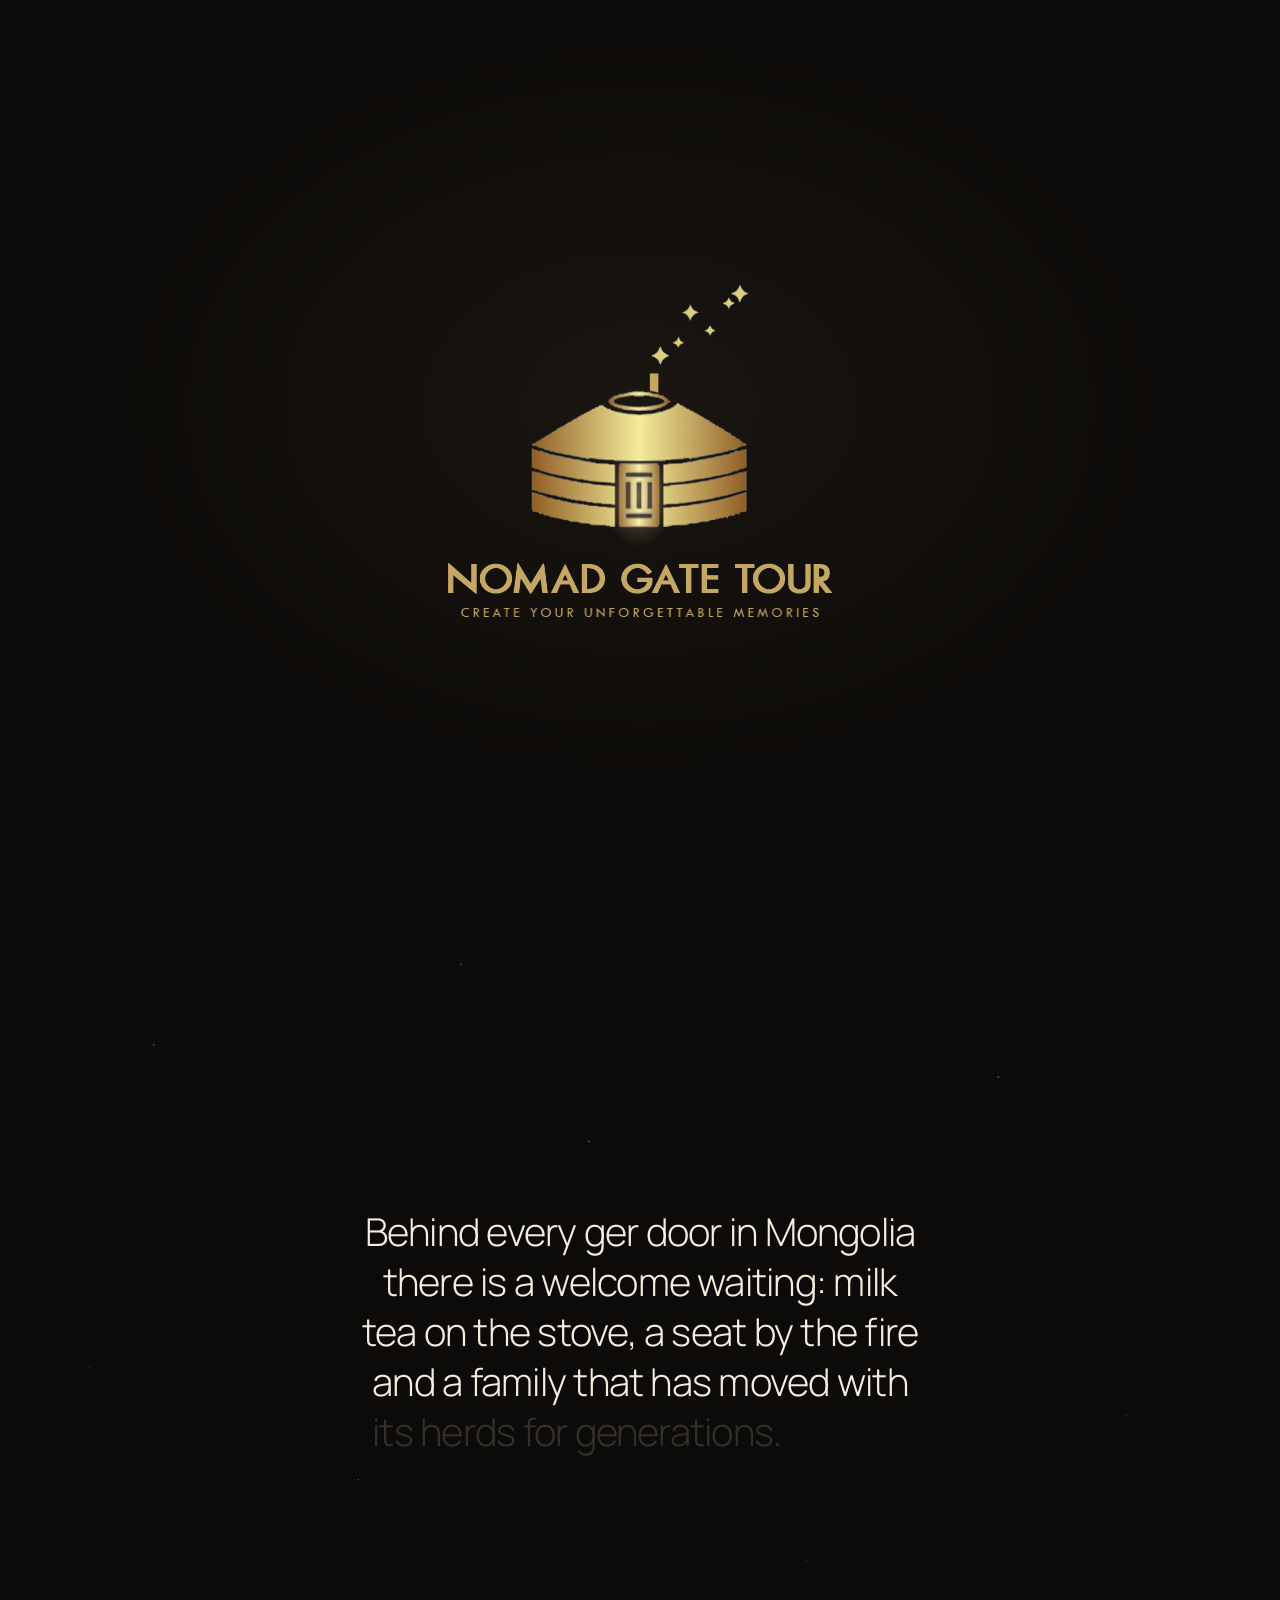
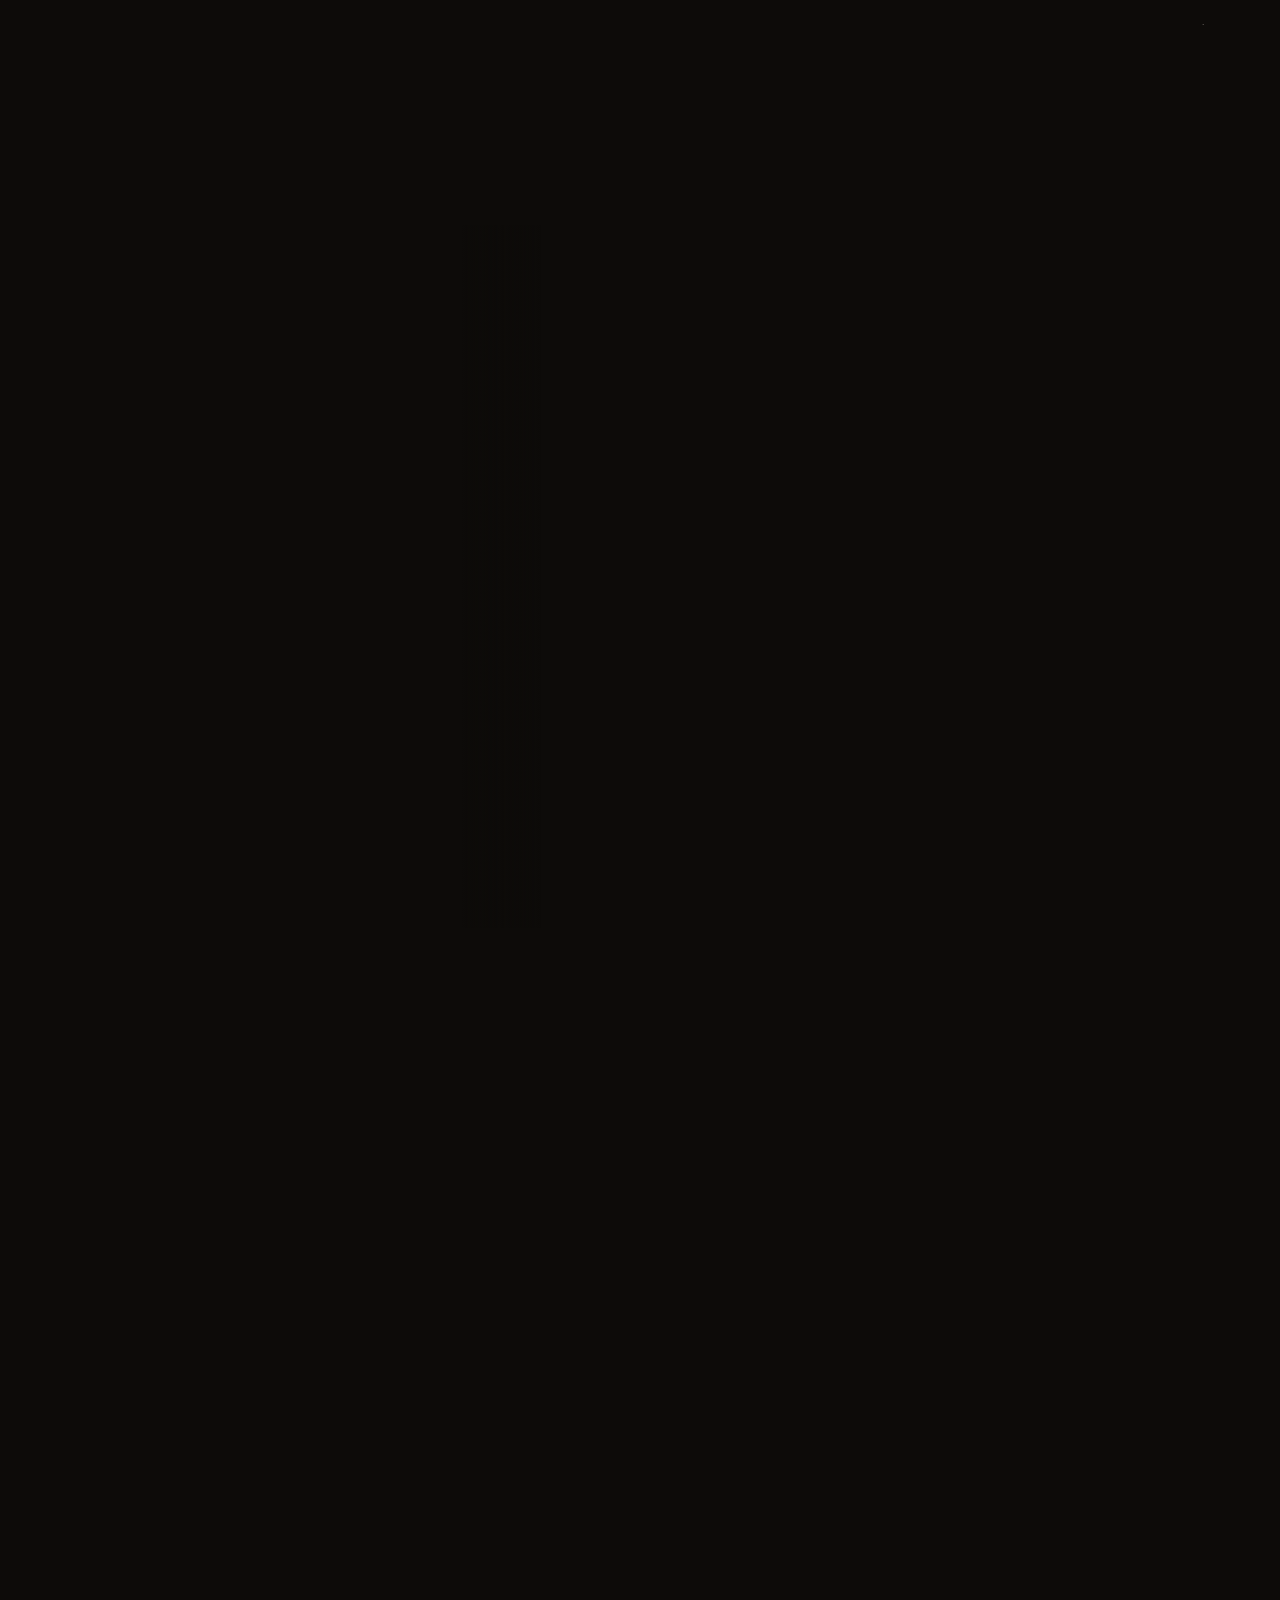
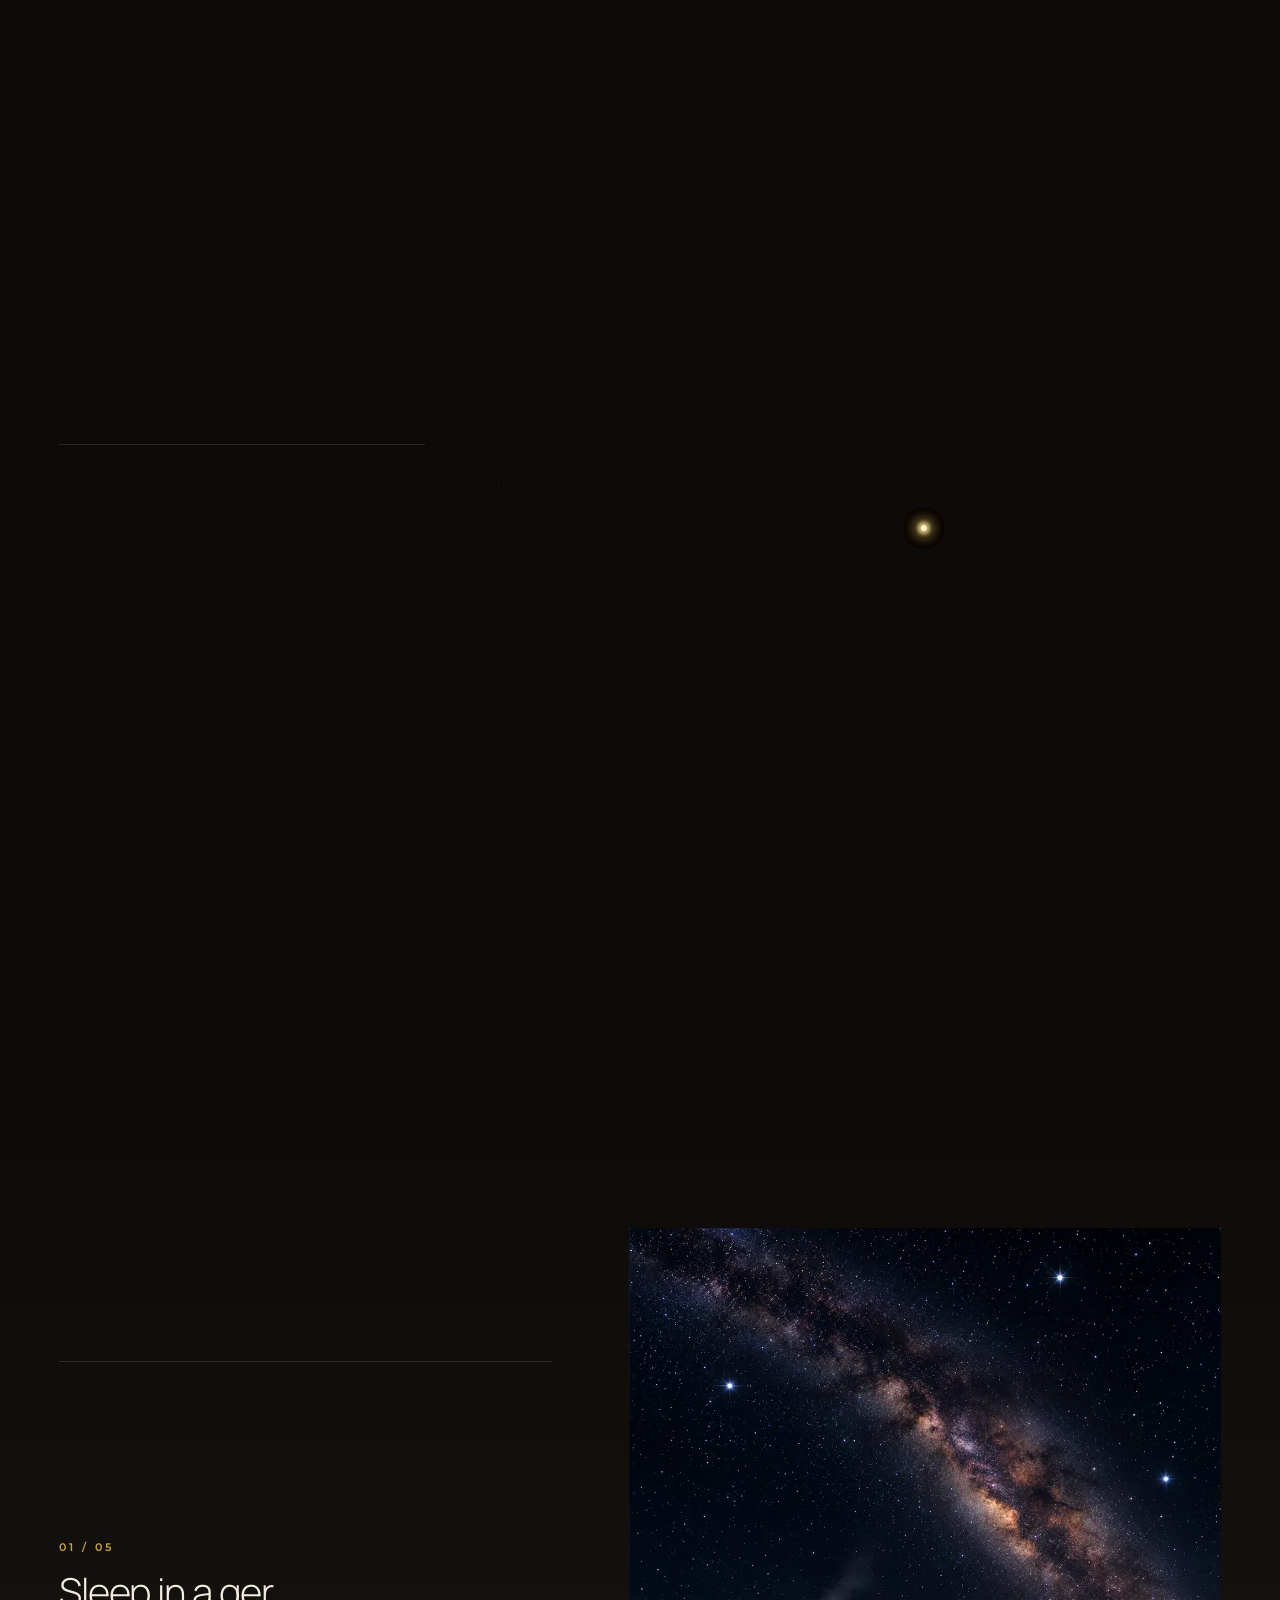
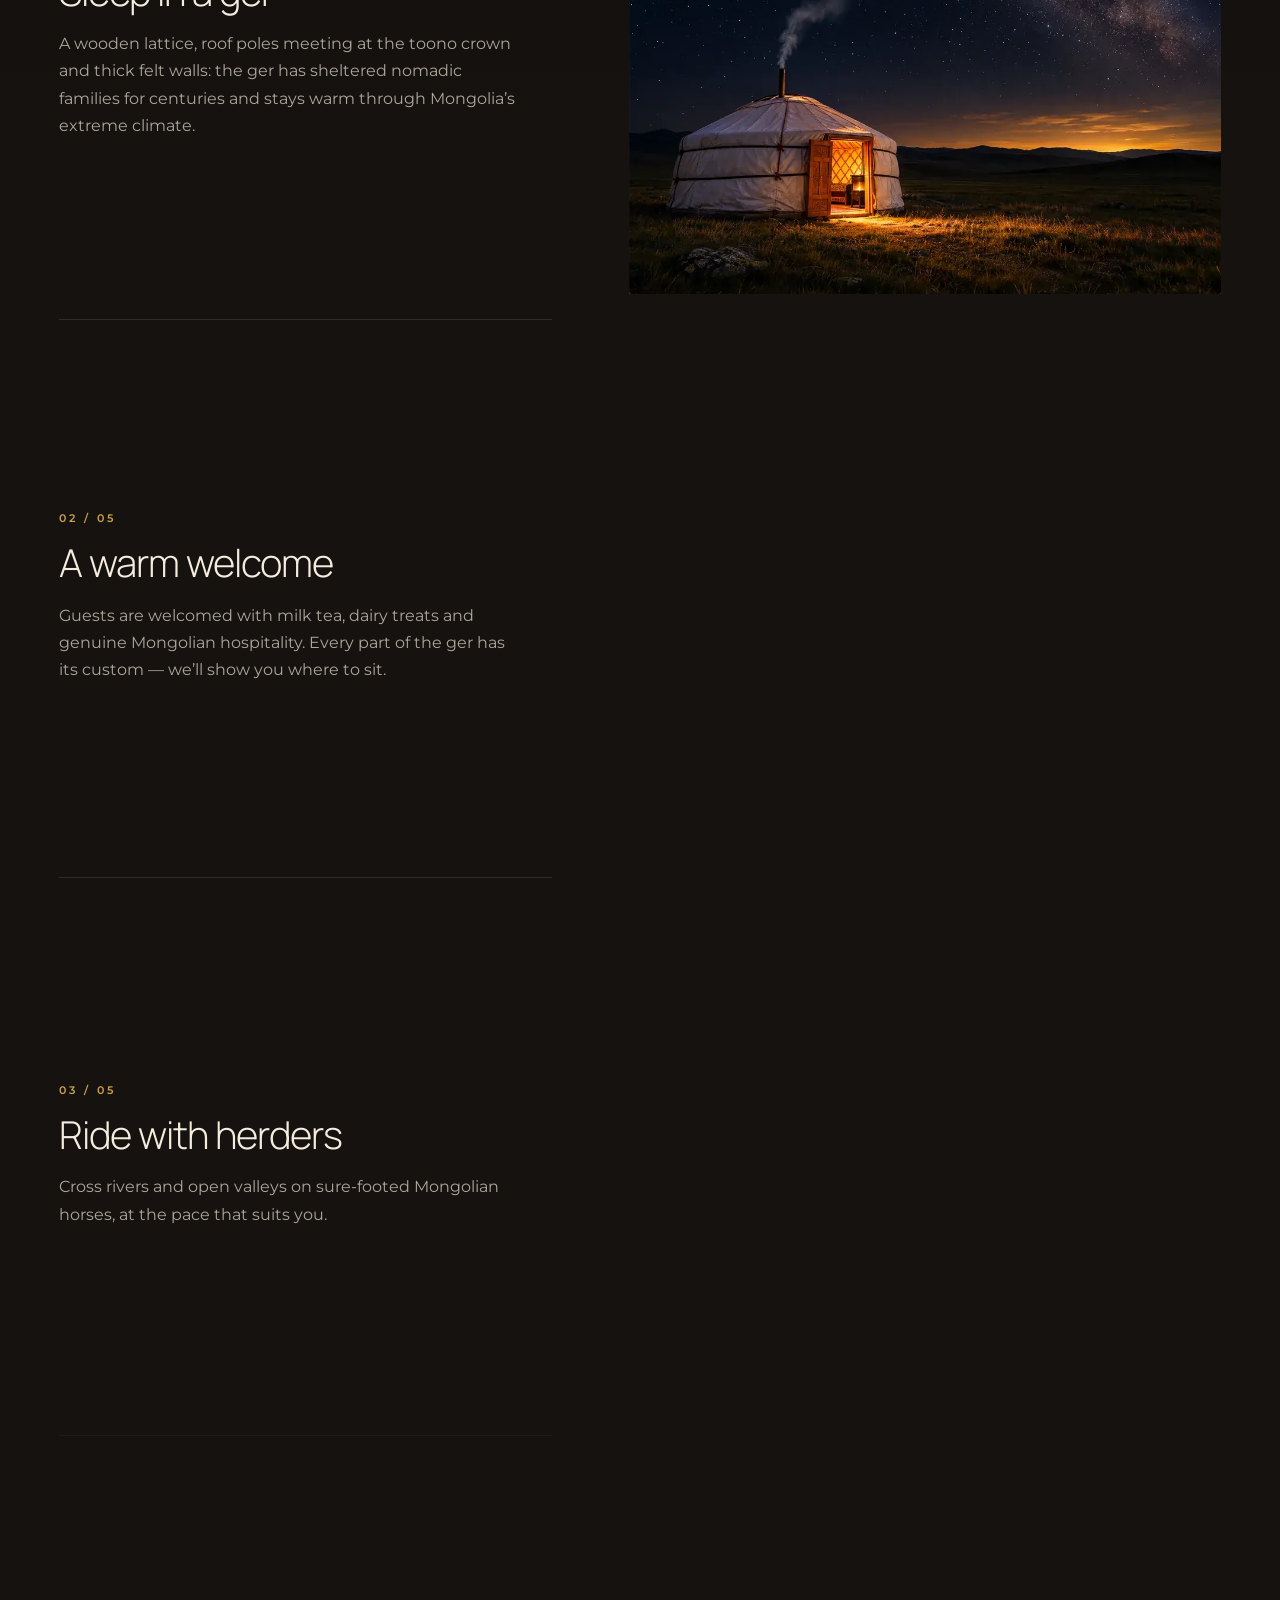
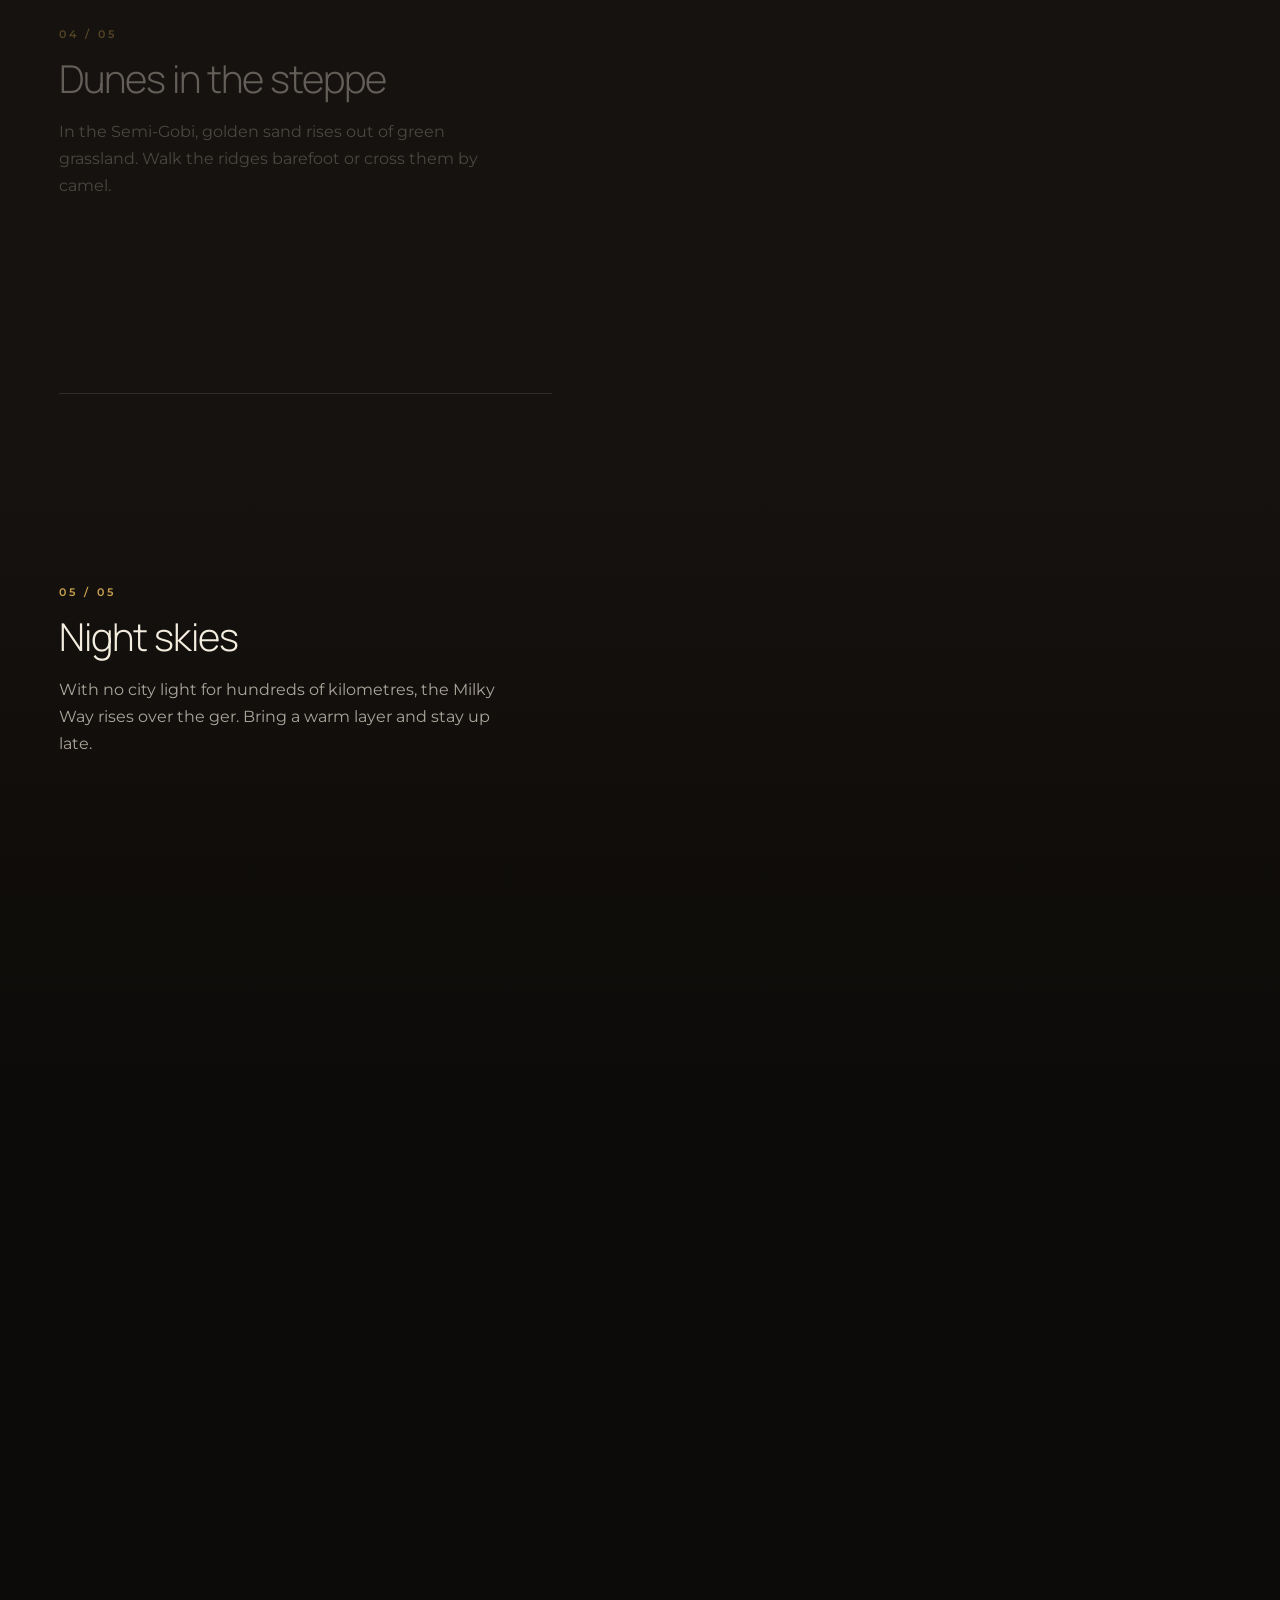
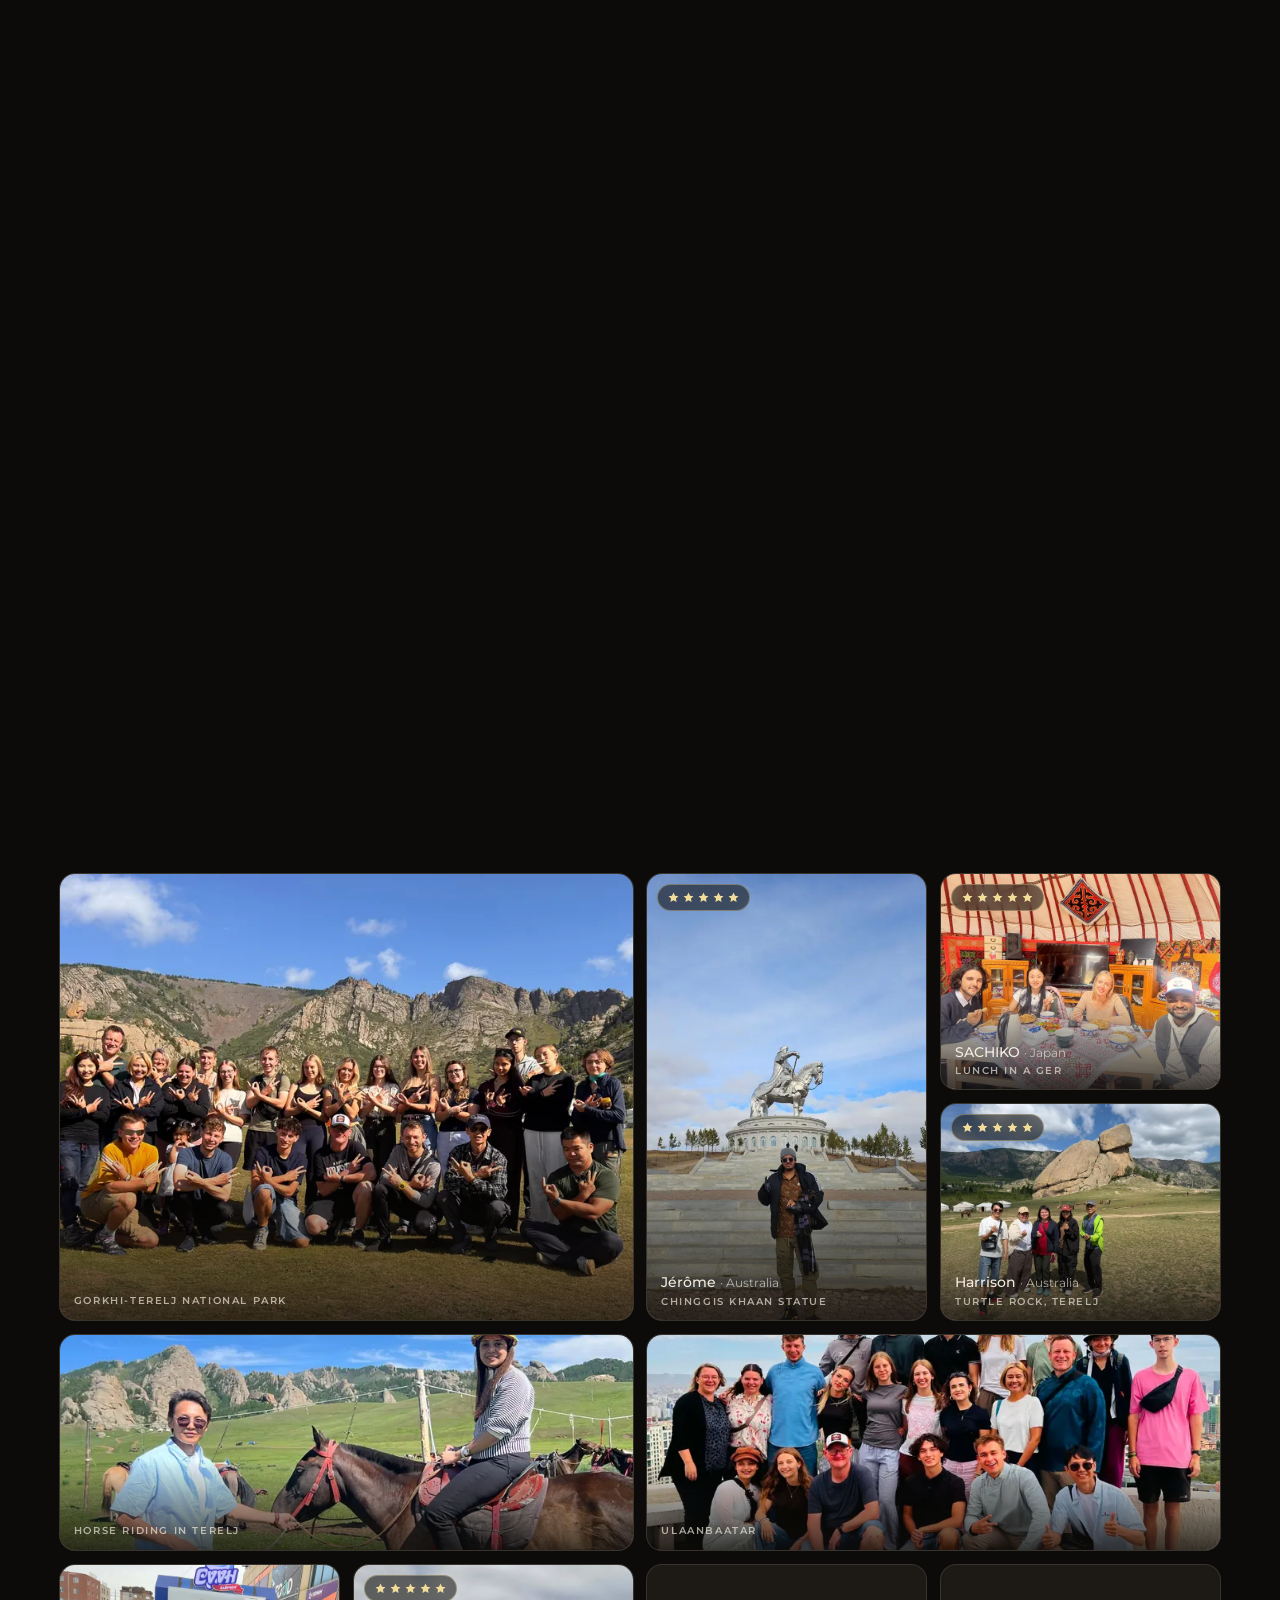
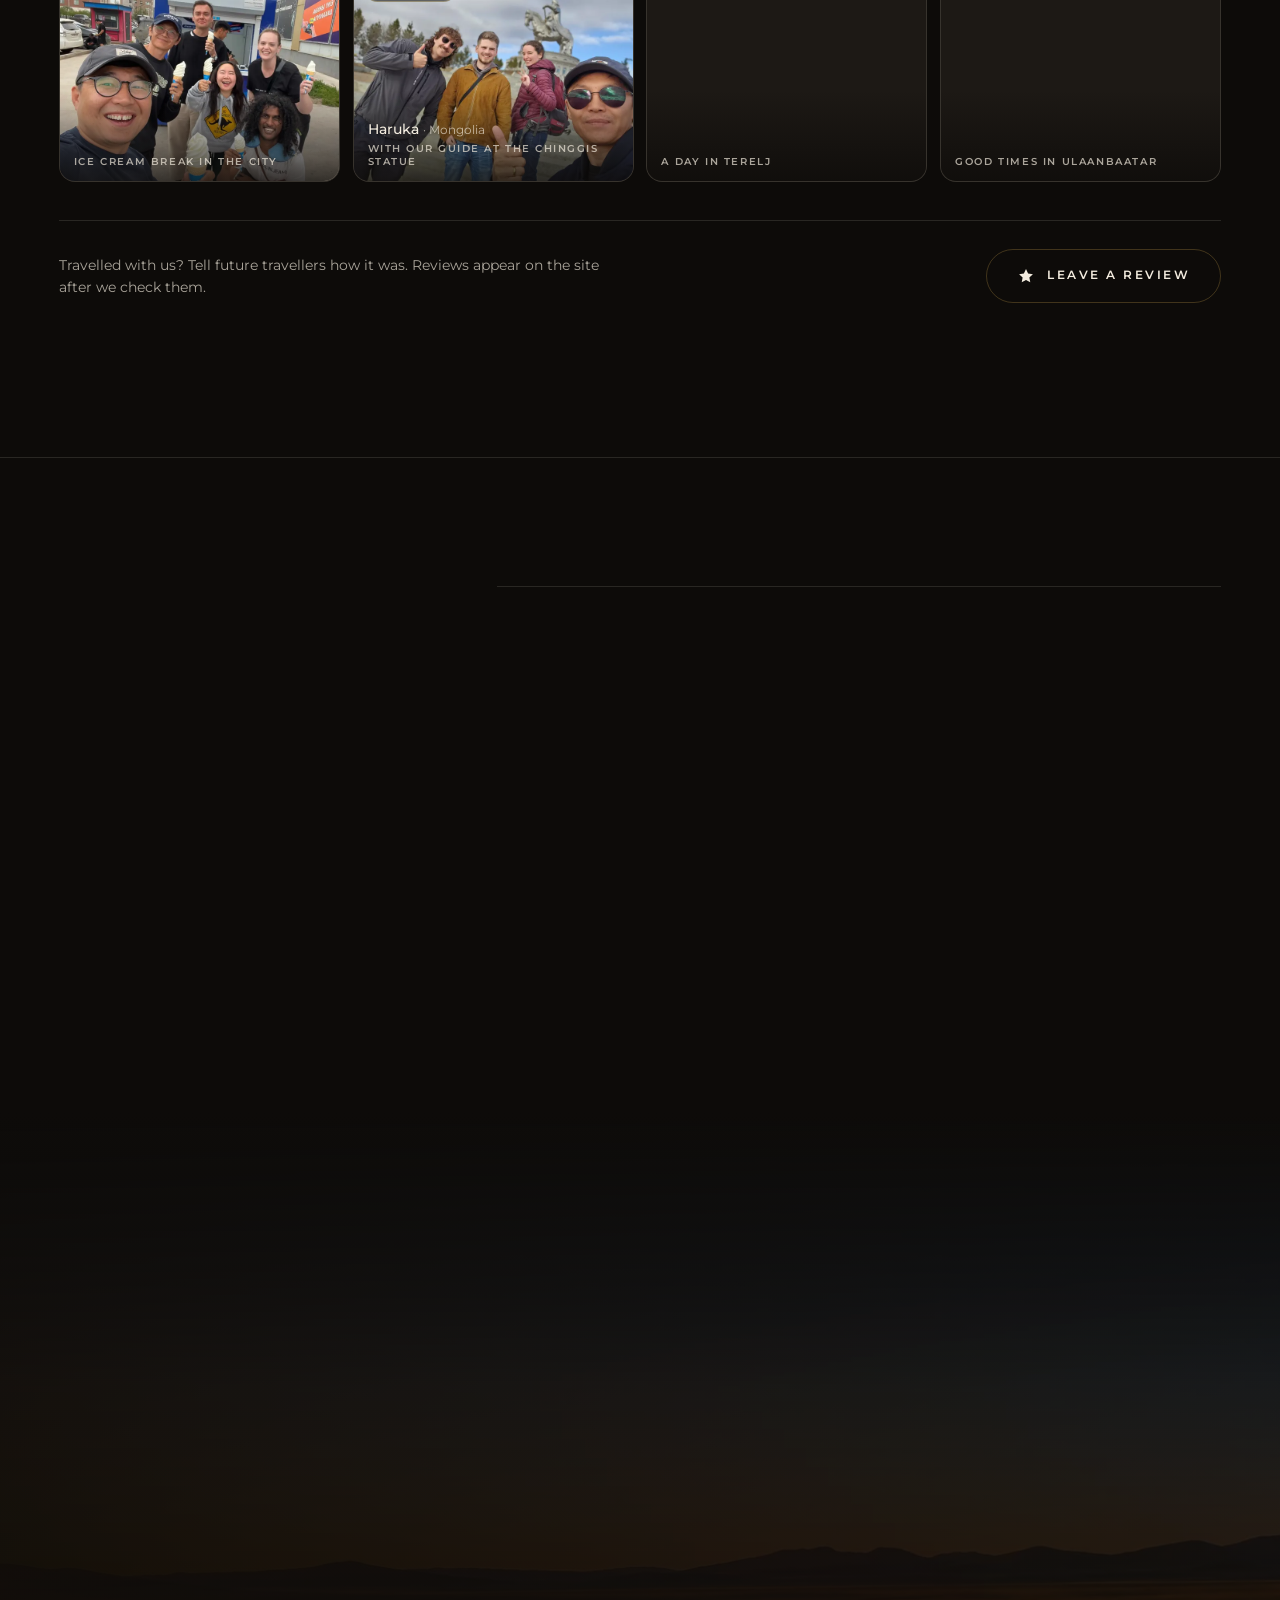
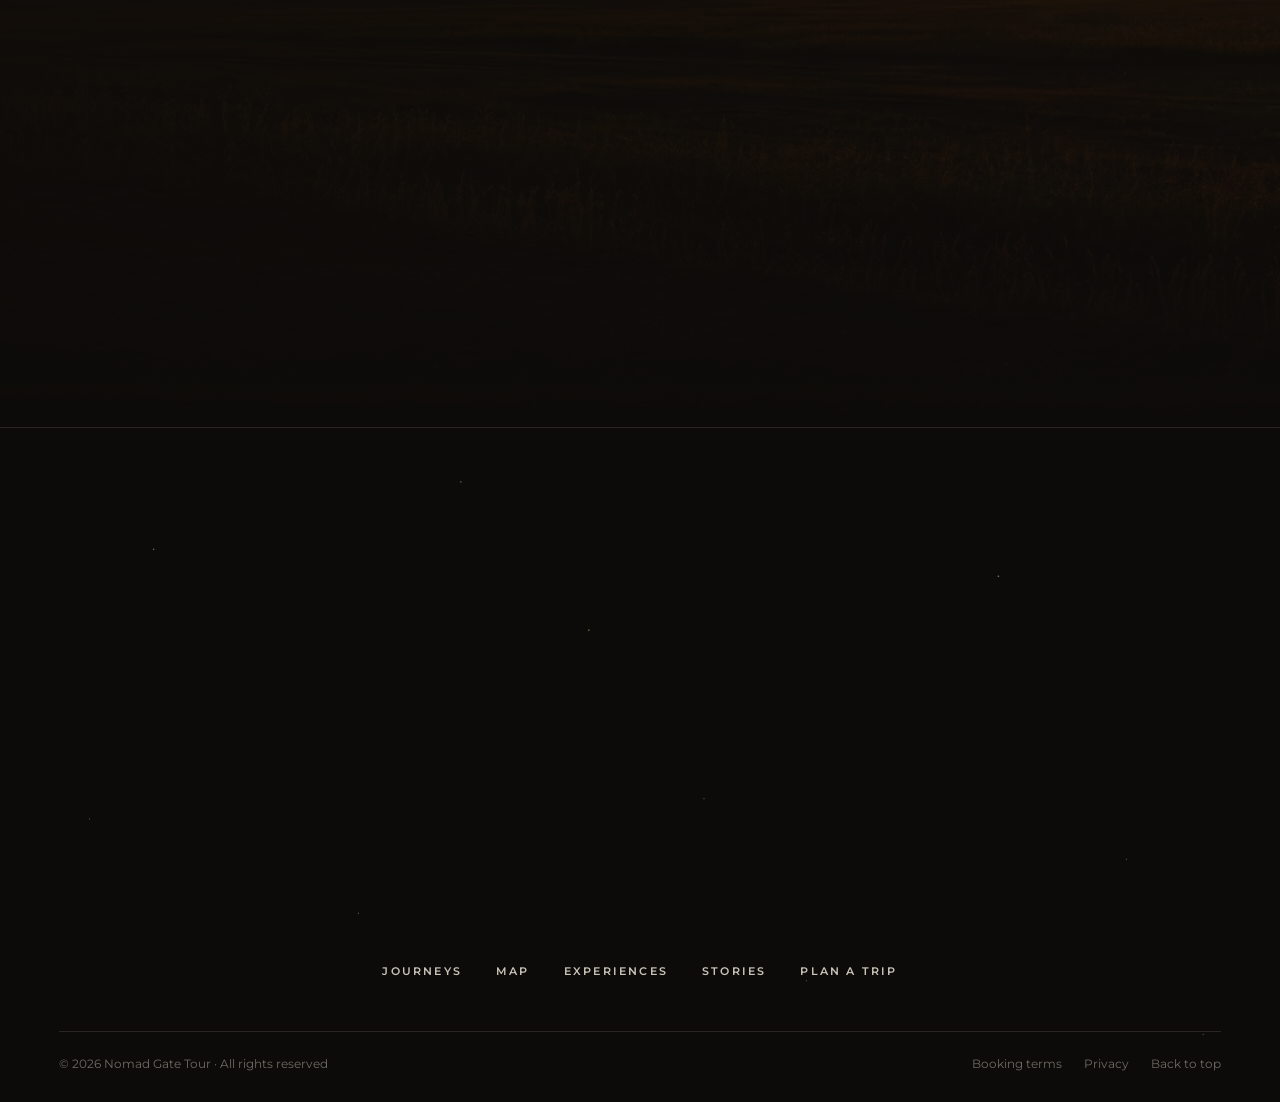
==== commit 24eb05db: "Fix scrolling inside modals on phones; WhatsApp icon in contact links Lenis blocked touch/wheel scro" ====
--- a/index.html
+++ b/index.html
@@ -42,8 +42,8 @@
 <link rel="preload" as="image" href="img/hero-poster.jpg" fetchpriority="high">
 <link rel="preconnect" href="https://oiaagrrfkwfnnohstzqu.supabase.co" crossorigin>
 <style>html{background:#0D0B09}html[data-theme="light"]{background:#F6F1E7}html.js:not(.entered) body{overflow:hidden}</style>
-<link rel="stylesheet" href="fonts.css?v=20261107f">
-<link rel="stylesheet" href="styles.css?v=20261107f">
+<link rel="stylesheet" href="fonts.css?v=20261107g">
+<link rel="stylesheet" href="styles.css?v=20261107g">
 <script>document.documentElement.classList.add('js');try{var th=localStorage.getItem('ngt-theme');if(th==='light'){document.documentElement.setAttribute('data-theme','light');document.getElementById('themeColor').setAttribute('content','#F6F1E7')}}catch(e){}try{if(matchMedia('(prefers-reduced-motion: reduce)').matches)document.documentElement.classList.add('rm')}catch(e){}setTimeout(function(){document.documentElement.classList.add('entered')},12000);</script>
 </head>
 <body>
@@ -109,7 +109,7 @@
     <a href="#journeys" data-i18n="nav.journeys">Journeys</a><a href="#map" data-i18n="nav.map">Map</a><a href="#experiences" data-i18n="nav.exp">Experiences</a><a href="#road" data-i18n="nav.road">Stories</a><a href="#guests" data-i18n="nav.guests">Travellers</a><a href="#team" id="qTeam" data-i18n="nav.team" hidden>Team</a><a href="#faq" data-i18n="nav.faq">FAQ</a>
   </nav>
 </header>
-<div class="mnav" id="mnav" hidden>
+<div class="mnav" data-lenis-prevent id="mnav" hidden>
   <div class="mnav-in">
     <nav class="mnav-grid" aria-label="Mobile">
       <a class="mcard mcard-big" href="#journeys"><img src="img/t_semigobi.webp" alt="" loading="lazy" decoding="async"><b>01</b><span class="mc-t" data-i18n="nav.journeys">Journeys</span><span class="mc-d" data-i18n="menu.d.journeys"></span></a>
@@ -210,7 +210,7 @@
     <a class="btn btn-line magnet" href="https://www.instagram.com/nomad_gate_tour" target="_blank" rel="noopener" data-reveal><svg><use href="#i-ig"/></svg><span data-i18n="r.follow">Follow on Instagram</span></a>
   </div>
   <div class="reels" id="reels"></div>
-  <div class="sv" id="sv" role="dialog" aria-modal="true" aria-labelledby="svPlace" hidden>
+  <div class="sv" data-lenis-prevent id="sv" role="dialog" aria-modal="true" aria-labelledby="svPlace" hidden>
     <button class="lb-x" type="button" id="svClose" aria-label="Close"><svg><use href="#i-close"/></svg></button>
     <div class="sv-in">
       <div class="sv-media"><video id="svVideo" playsinline controls loop preload="metadata"></video></div>
@@ -235,7 +235,7 @@
   <div class="wrap"><div class="gal" id="gal"></div></div>
   <div class="wrap"><div class="rv-list" id="rvList"></div>
     <div class="rv-cta"><p class="note" data-i18n="rv.lead">Travelled with us? Tell future travellers how it was.</p><button class="btn btn-line magnet" type="button" id="rvOpen"><svg><use href="#i-rate"/></svg><span data-i18n="rv.btn">Leave a review</span></button></div></div>
-  <div class="lb" id="lb" role="dialog" aria-modal="true" aria-labelledby="lbCap" hidden>
+  <div class="lb" data-lenis-prevent id="lb" role="dialog" aria-modal="true" aria-labelledby="lbCap" hidden>
     <button class="lb-x" type="button" id="lbClose" aria-label="Close"><svg><use href="#i-close"/></svg></button>
     <button class="lb-nav lb-prev" type="button" id="lbPrev" aria-label="Previous photo"><svg><use href="#i-arrow"/></svg></button>
     <figure class="lb-fig"><img id="lbImg" alt=""><figcaption id="lbCap"></figcaption><div class="lb-rev" id="lbRev" hidden></div></figure>
@@ -276,6 +276,7 @@
       <div class="c-social" data-reveal>
         <a href="https://www.instagram.com/nomad_gate_tour" target="_blank" rel="noopener" aria-label="Instagram"><svg><use href="#i-ig"/></svg></a>
         <a href="https://www.facebook.com/profile.php?id=61594082454178" target="_blank" rel="noopener" aria-label="Facebook"><svg><use href="#i-fb"/></svg></a>
+        <a href="https://wa.me/97688422241" target="_blank" rel="noopener" aria-label="WhatsApp"><svg><use href="#i-wa"/></svg></a>
       </div>
     </div>
     <form class="c-form" id="cform" novalidate>
@@ -355,7 +356,7 @@
   </div>
 </div>
 
-<div class="res rvm" id="rvm" role="dialog" aria-modal="true" aria-labelledby="rvT" hidden>
+<div class="res rvm" data-lenis-prevent id="rvm" role="dialog" aria-modal="true" aria-labelledby="rvT" hidden>
   <form class="res-card rv-form" id="rvForm" novalidate>
     <button class="lb-x" type="button" id="rvClose" aria-label="Close"><svg><use href="#i-close"/></svg></button>
     <h2 class="h3" id="rvT" data-i18n="rv.title">Leave a review</h2>
@@ -375,7 +376,7 @@
   </form>
 </div>
 
-<div class="res" id="res" role="dialog" aria-modal="true" aria-labelledby="resT" hidden>
+<div class="res" data-lenis-prevent id="res" role="dialog" aria-modal="true" aria-labelledby="resT" hidden>
   <div class="res-card">
     <span class="res-ic" id="resIc"><svg><use href="#i-check"/></svg></span>
     <h2 class="h3" id="resT"></h2>
@@ -390,13 +391,13 @@
 <div class="cursor" aria-hidden="true"><i></i></div>
 <div class="toast" id="toast" role="status" aria-live="polite"></div>
 
-<script src="data.js?v=20261107f"></script>
-<script src="tours.js?v=20261107f"></script>
-<script src="i18n.js?v=20261107f"></script>
-<script src="map.js?v=20261107f"></script>
+<script src="data.js?v=20261107g"></script>
+<script src="tours.js?v=20261107g"></script>
+<script src="i18n.js?v=20261107g"></script>
+<script src="map.js?v=20261107g"></script>
 <script src="vendor/gsap.min.js" defer></script>
 <script src="vendor/ScrollTrigger.min.js" defer></script>
 <script src="vendor/lenis.min.js" defer></script>
-<script src="app.js?v=20261107f" defer></script>
+<script src="app.js?v=20261107g" defer></script>
 </body>
 </html>
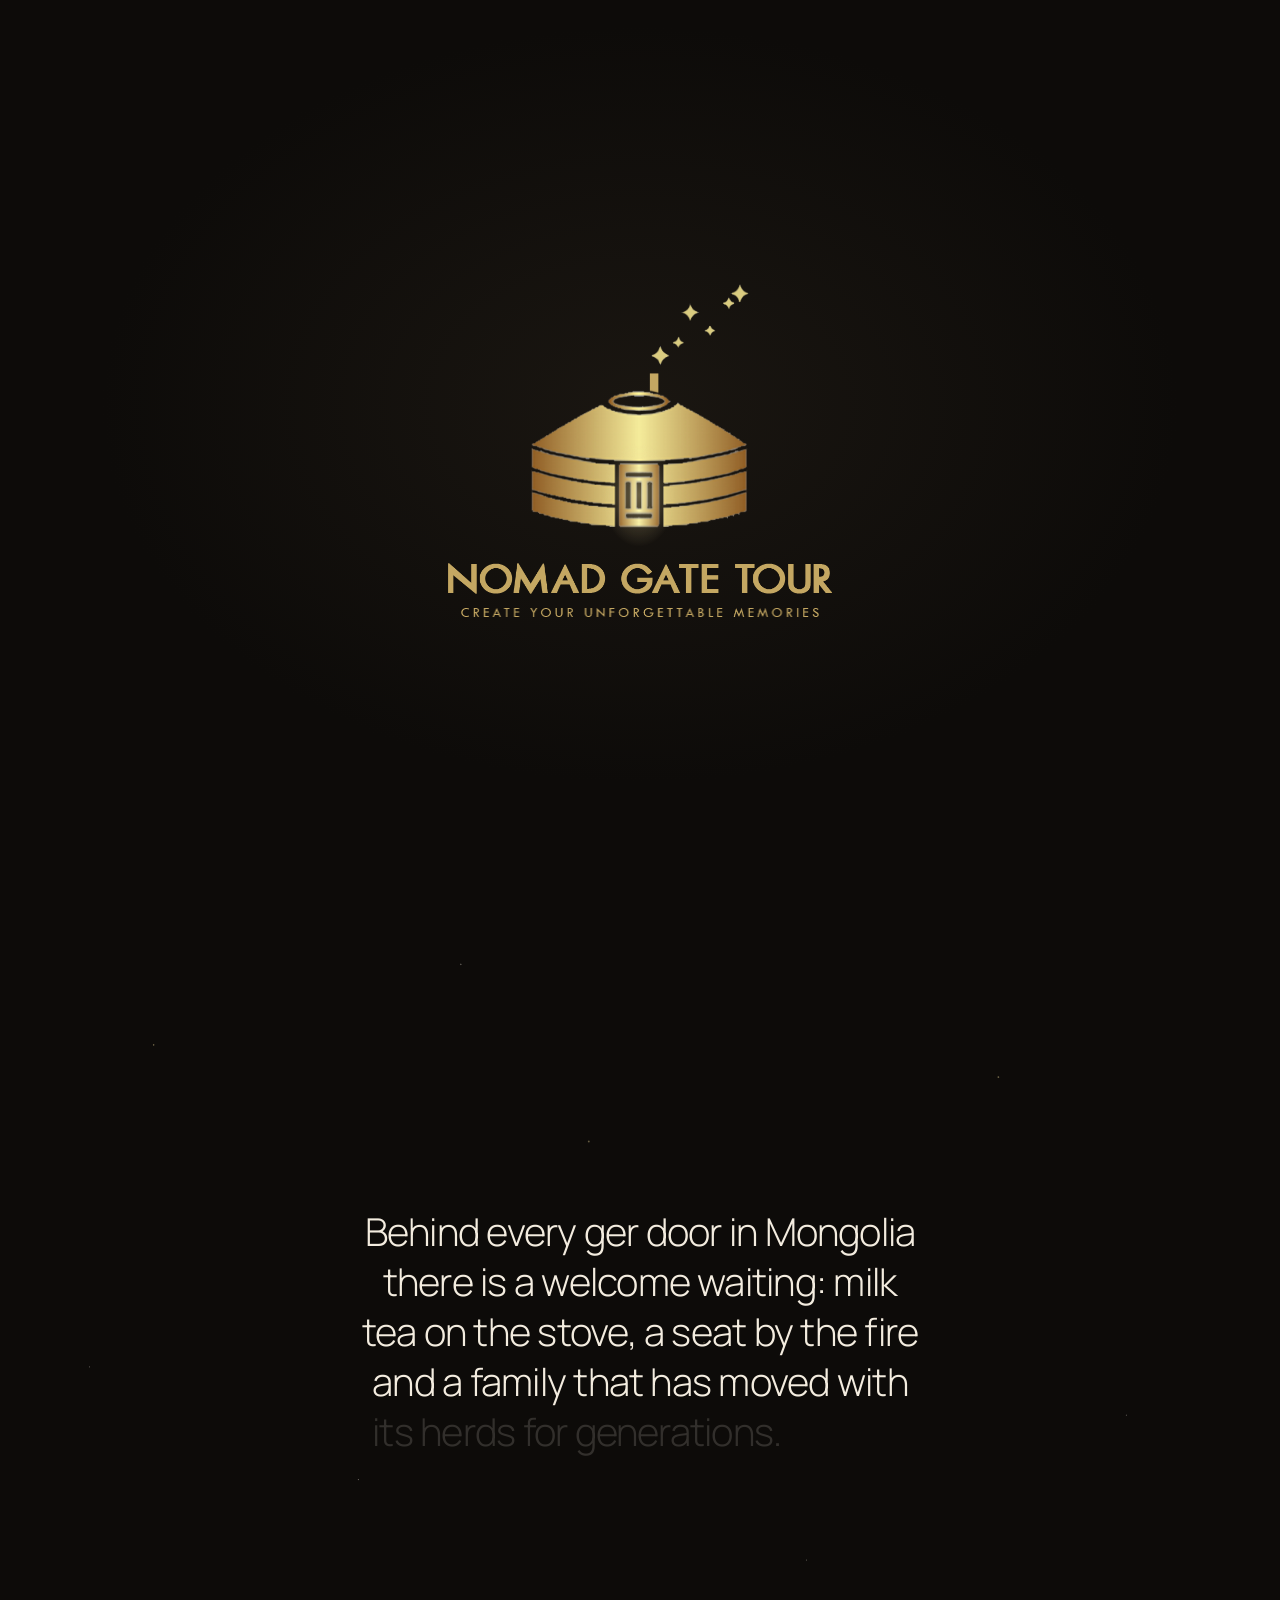
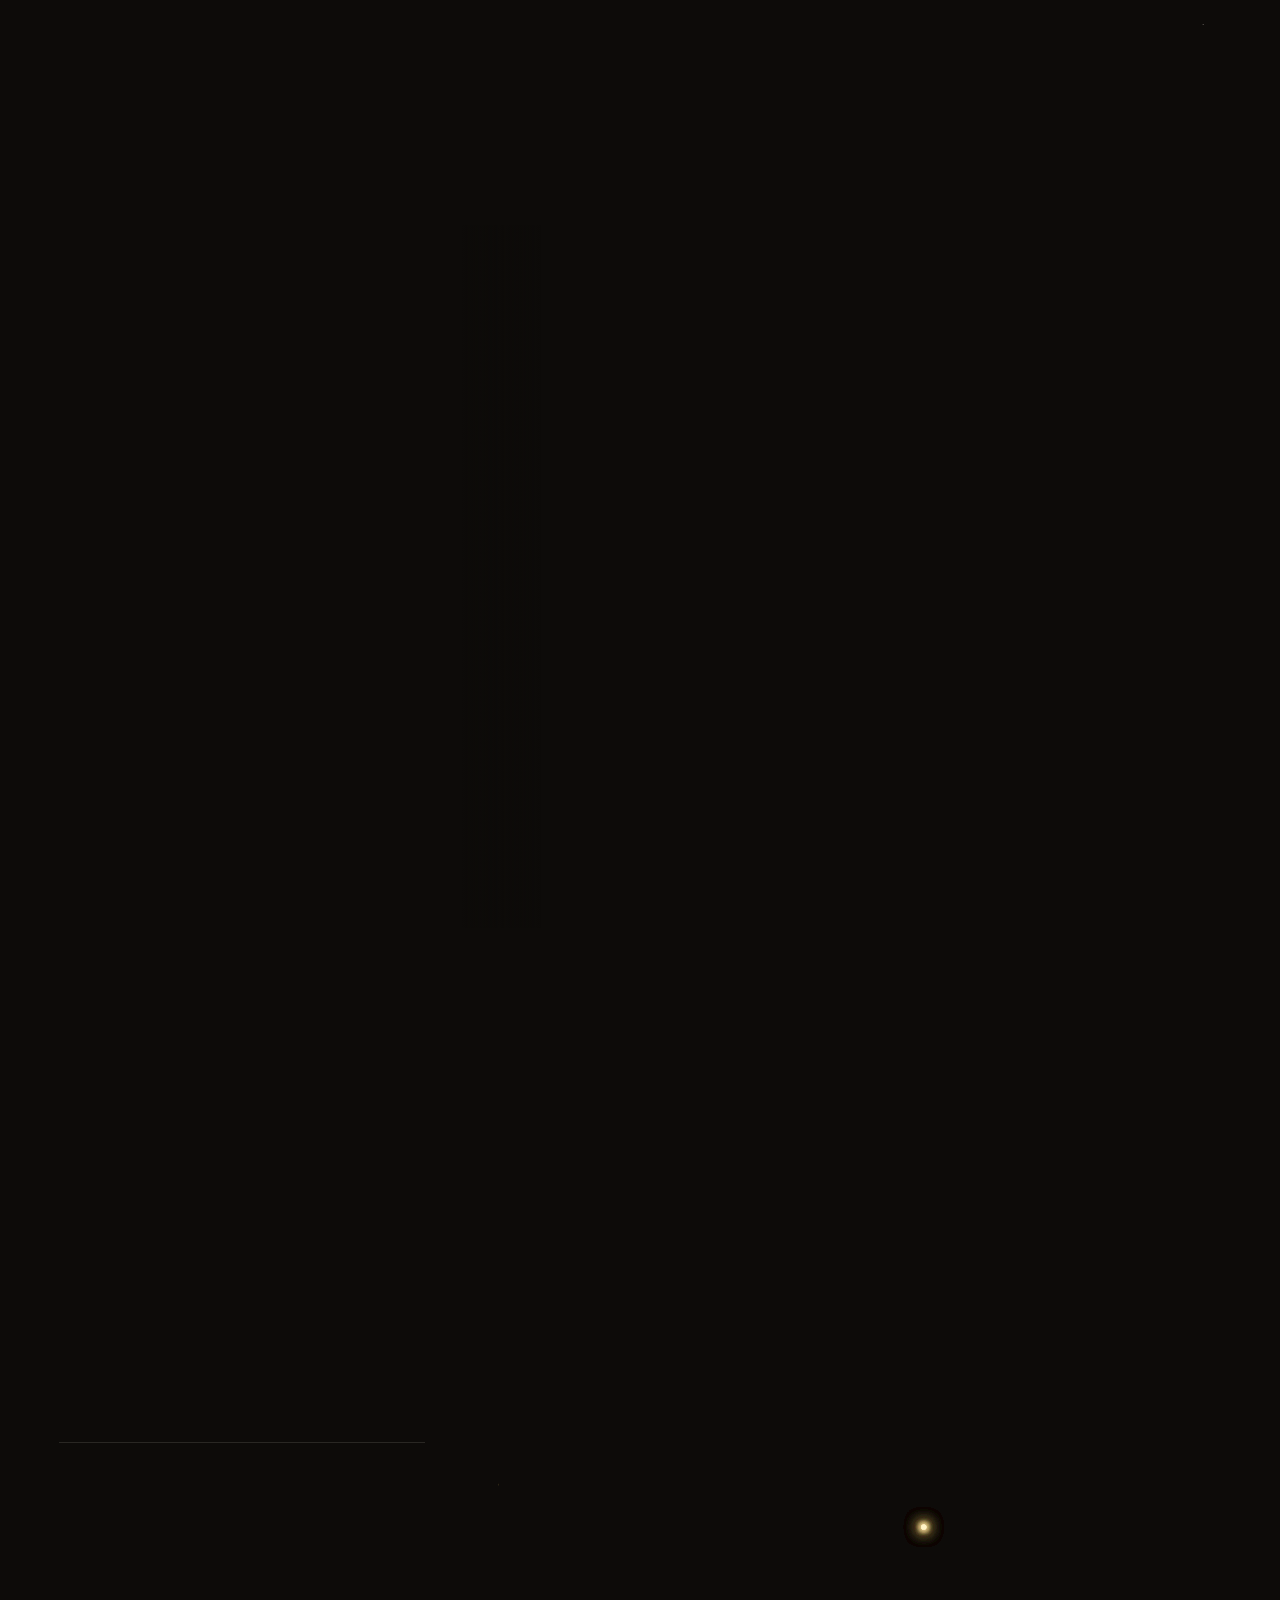
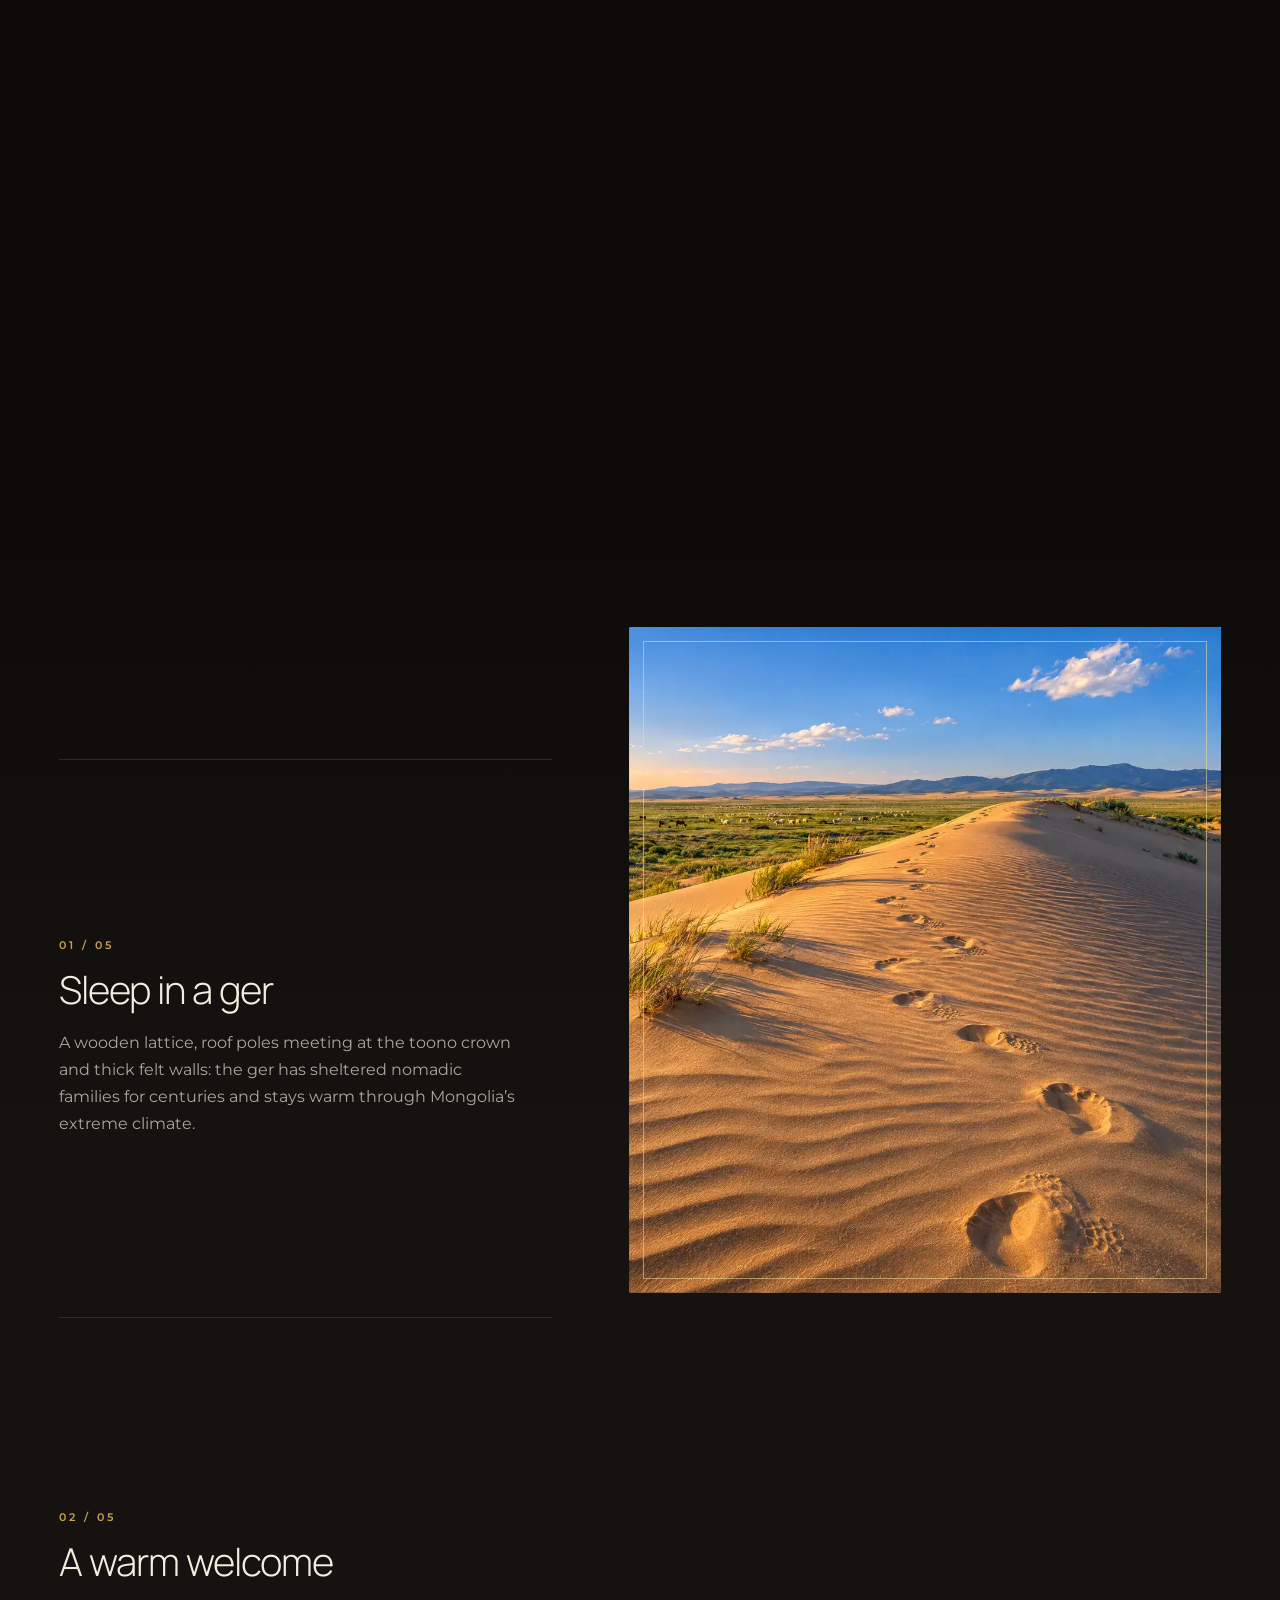
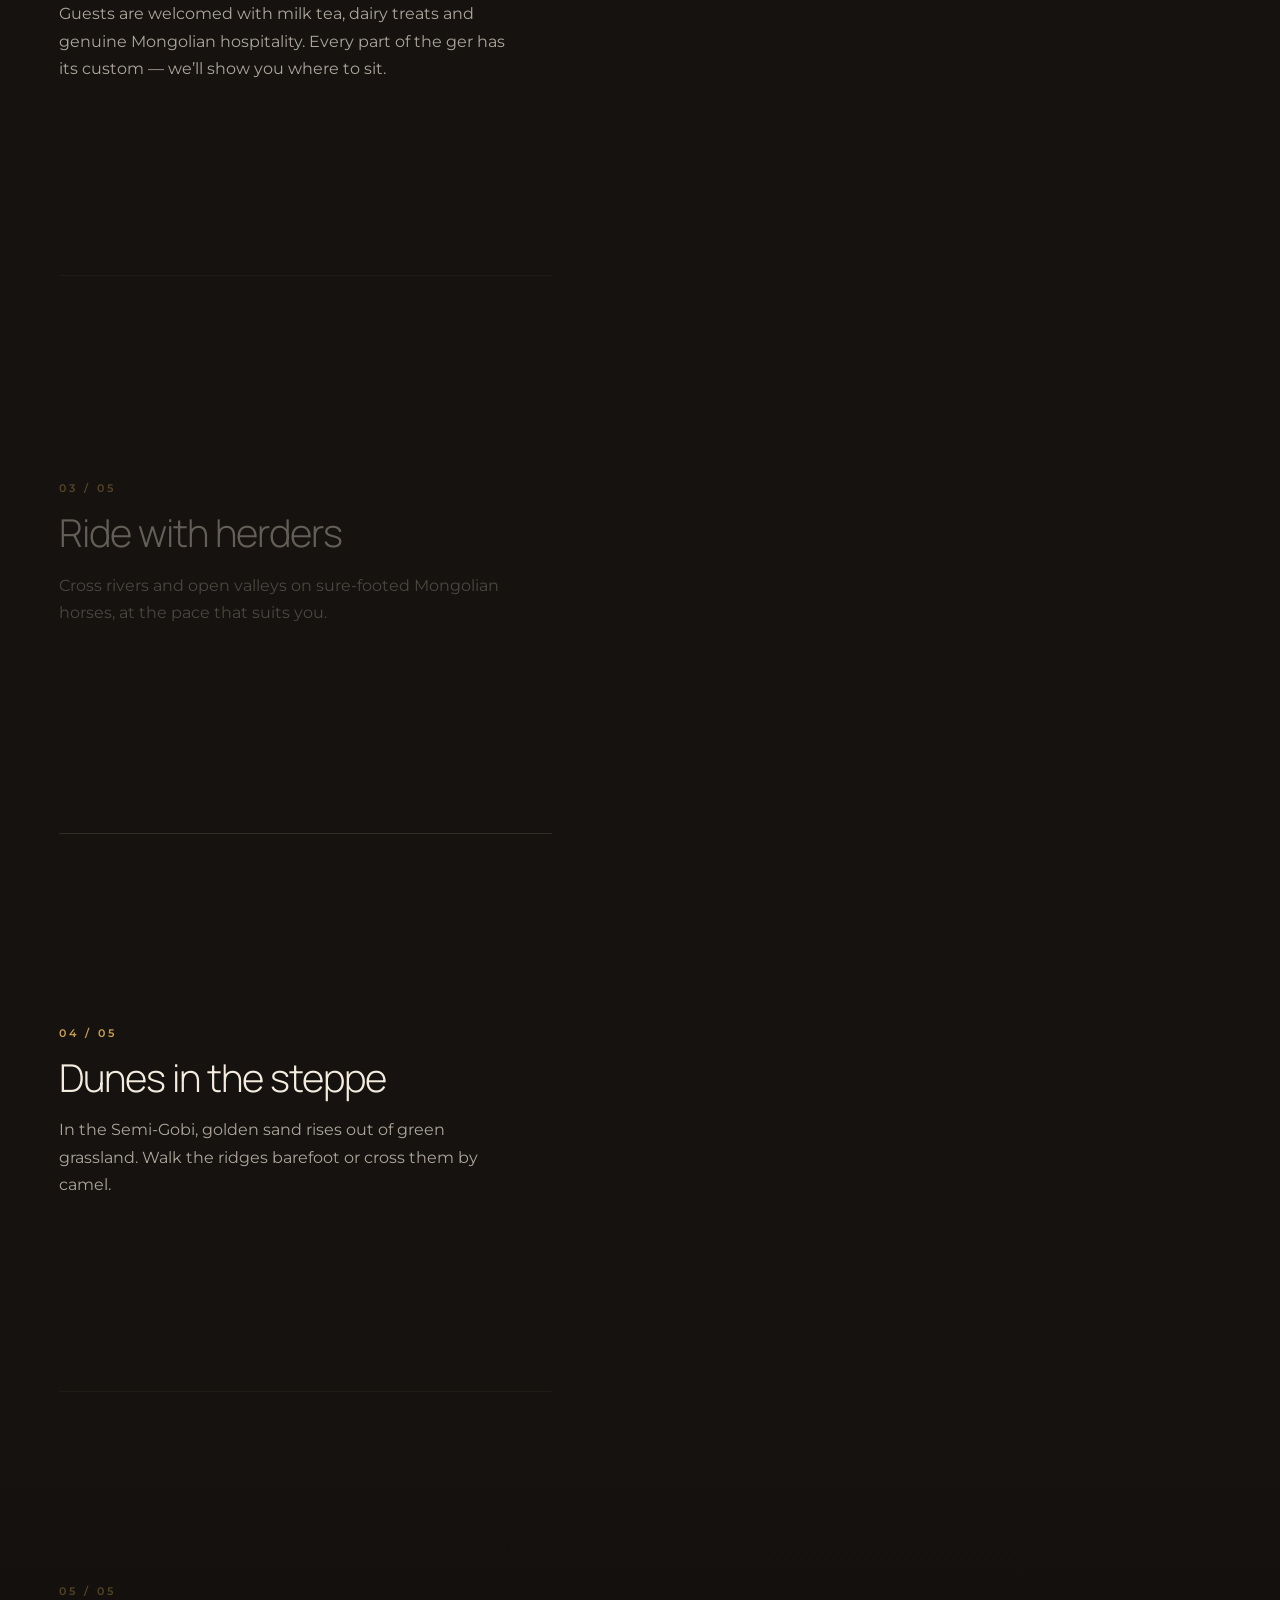
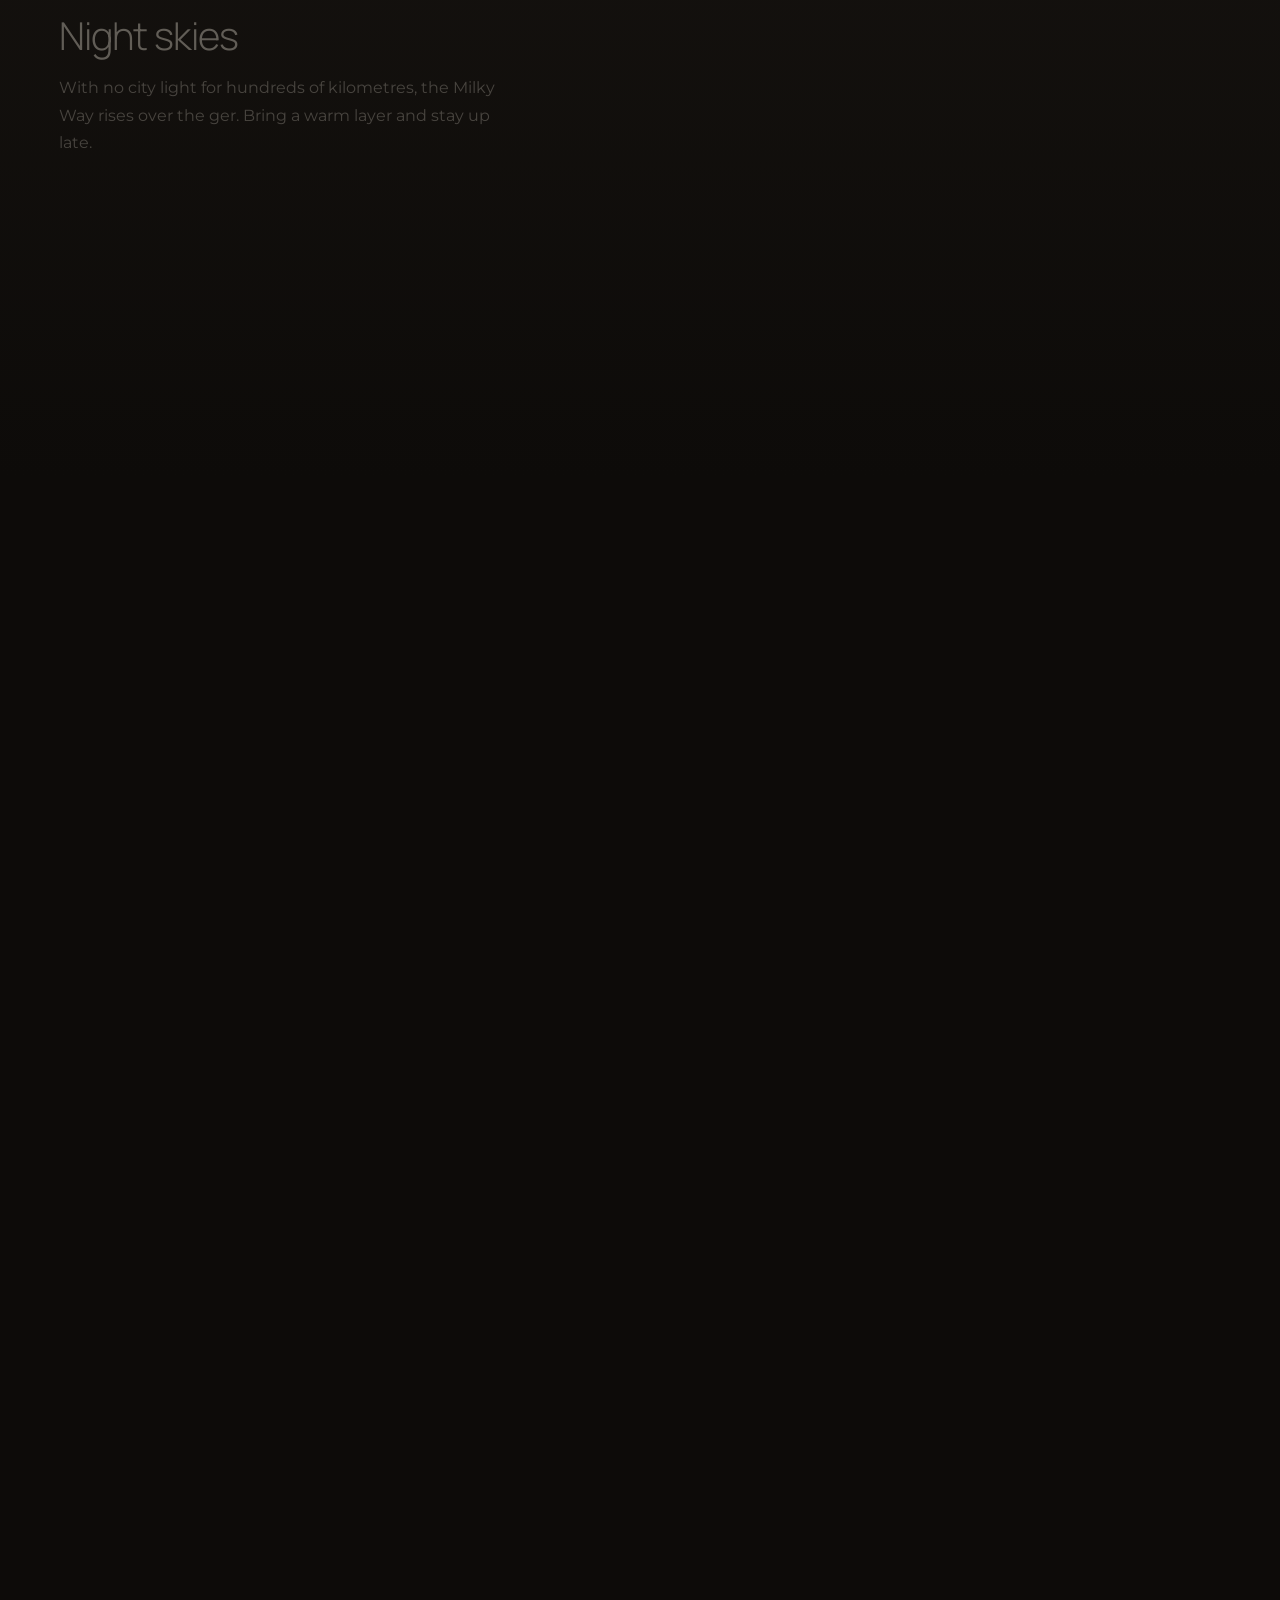
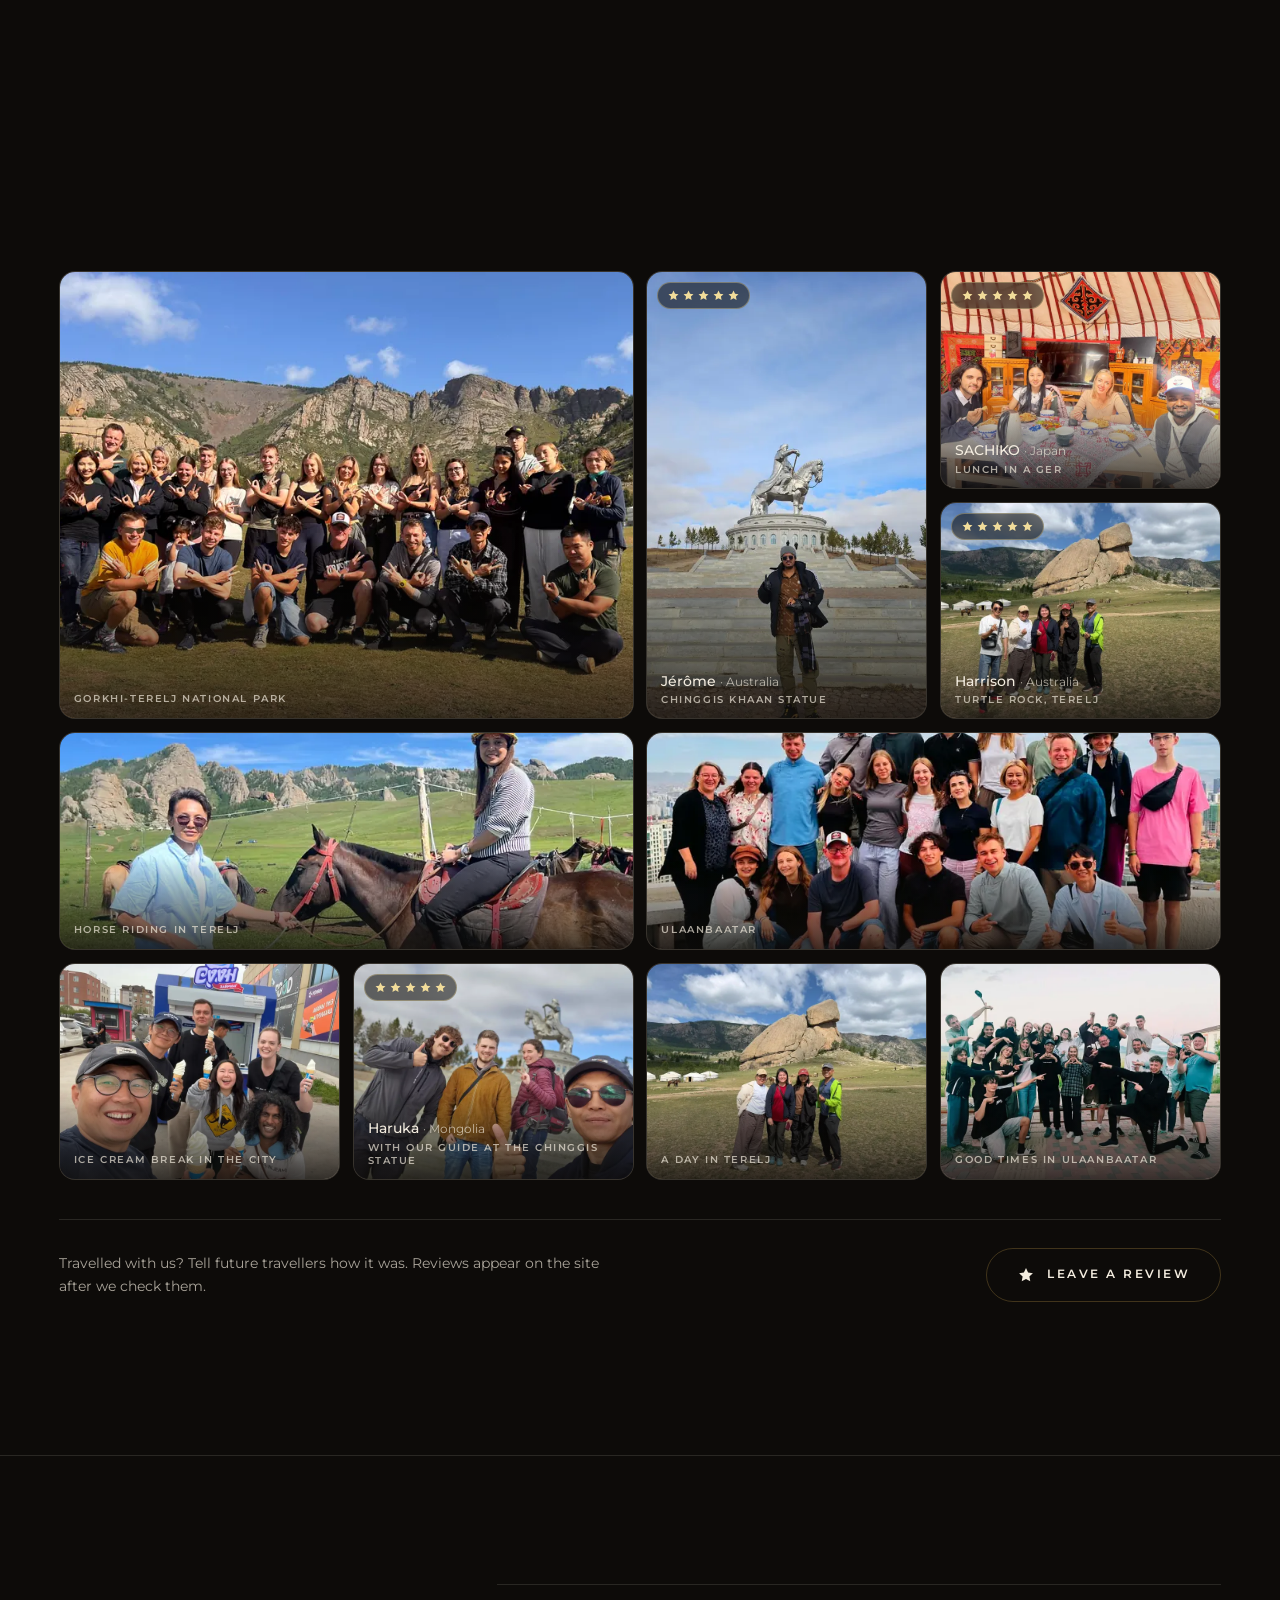
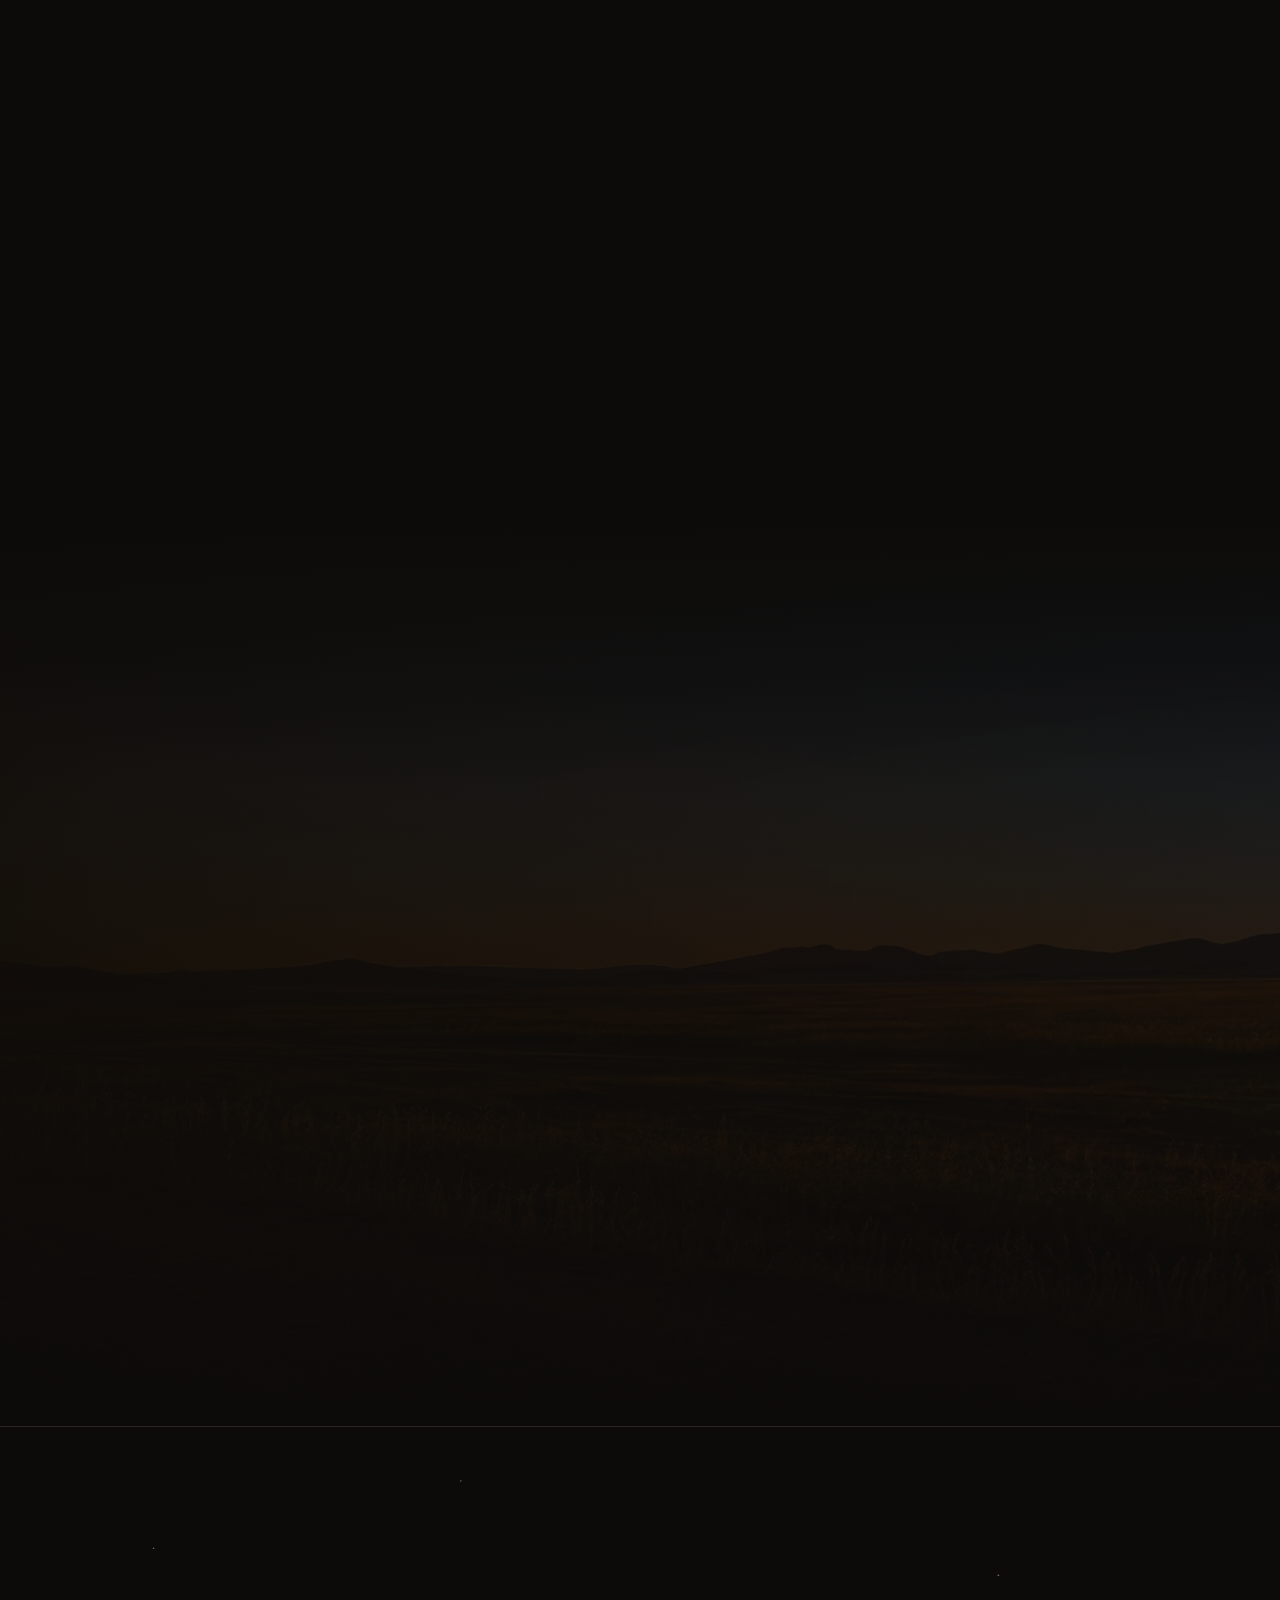
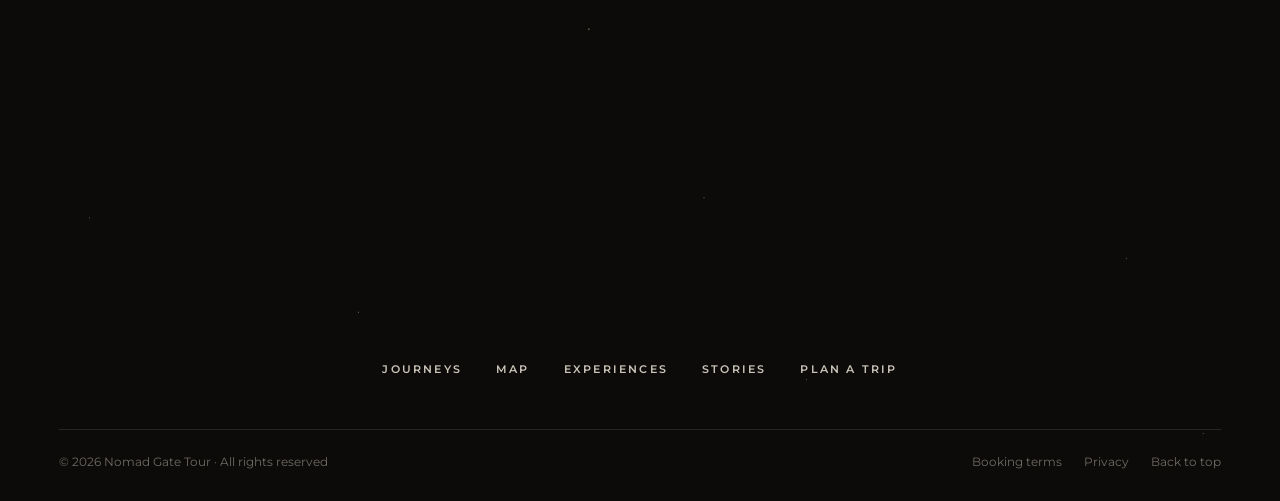
==== commit 0728926c: "Journeys row follows the mouse on desktop, no wheel needed With a mouse, the card row pans with the " ====
--- a/index.html
+++ b/index.html
@@ -42,8 +42,8 @@
 <link rel="preload" as="image" href="img/hero-poster.jpg" fetchpriority="high">
 <link rel="preconnect" href="https://oiaagrrfkwfnnohstzqu.supabase.co" crossorigin>
 <style>html{background:#0D0B09}html[data-theme="light"]{background:#F6F1E7}html.js:not(.entered) body{overflow:hidden}</style>
-<link rel="stylesheet" href="fonts.css?v=20261107g">
-<link rel="stylesheet" href="styles.css?v=20261107g">
+<link rel="stylesheet" href="fonts.css?v=20261107h">
+<link rel="stylesheet" href="styles.css?v=20261107h">
 <script>document.documentElement.classList.add('js');try{var th=localStorage.getItem('ngt-theme');if(th==='light'){document.documentElement.setAttribute('data-theme','light');document.getElementById('themeColor').setAttribute('content','#F6F1E7')}}catch(e){}try{if(matchMedia('(prefers-reduced-motion: reduce)').matches)document.documentElement.classList.add('rm')}catch(e){}setTimeout(function(){document.documentElement.classList.add('entered')},12000);</script>
 </head>
 <body>
@@ -391,13 +391,13 @@
 <div class="cursor" aria-hidden="true"><i></i></div>
 <div class="toast" id="toast" role="status" aria-live="polite"></div>
 
-<script src="data.js?v=20261107g"></script>
-<script src="tours.js?v=20261107g"></script>
-<script src="i18n.js?v=20261107g"></script>
-<script src="map.js?v=20261107g"></script>
+<script src="data.js?v=20261107h"></script>
+<script src="tours.js?v=20261107h"></script>
+<script src="i18n.js?v=20261107h"></script>
+<script src="map.js?v=20261107h"></script>
 <script src="vendor/gsap.min.js" defer></script>
 <script src="vendor/ScrollTrigger.min.js" defer></script>
 <script src="vendor/lenis.min.js" defer></script>
-<script src="app.js?v=20261107g" defer></script>
+<script src="app.js?v=20261107h" defer></script>
 </body>
 </html>
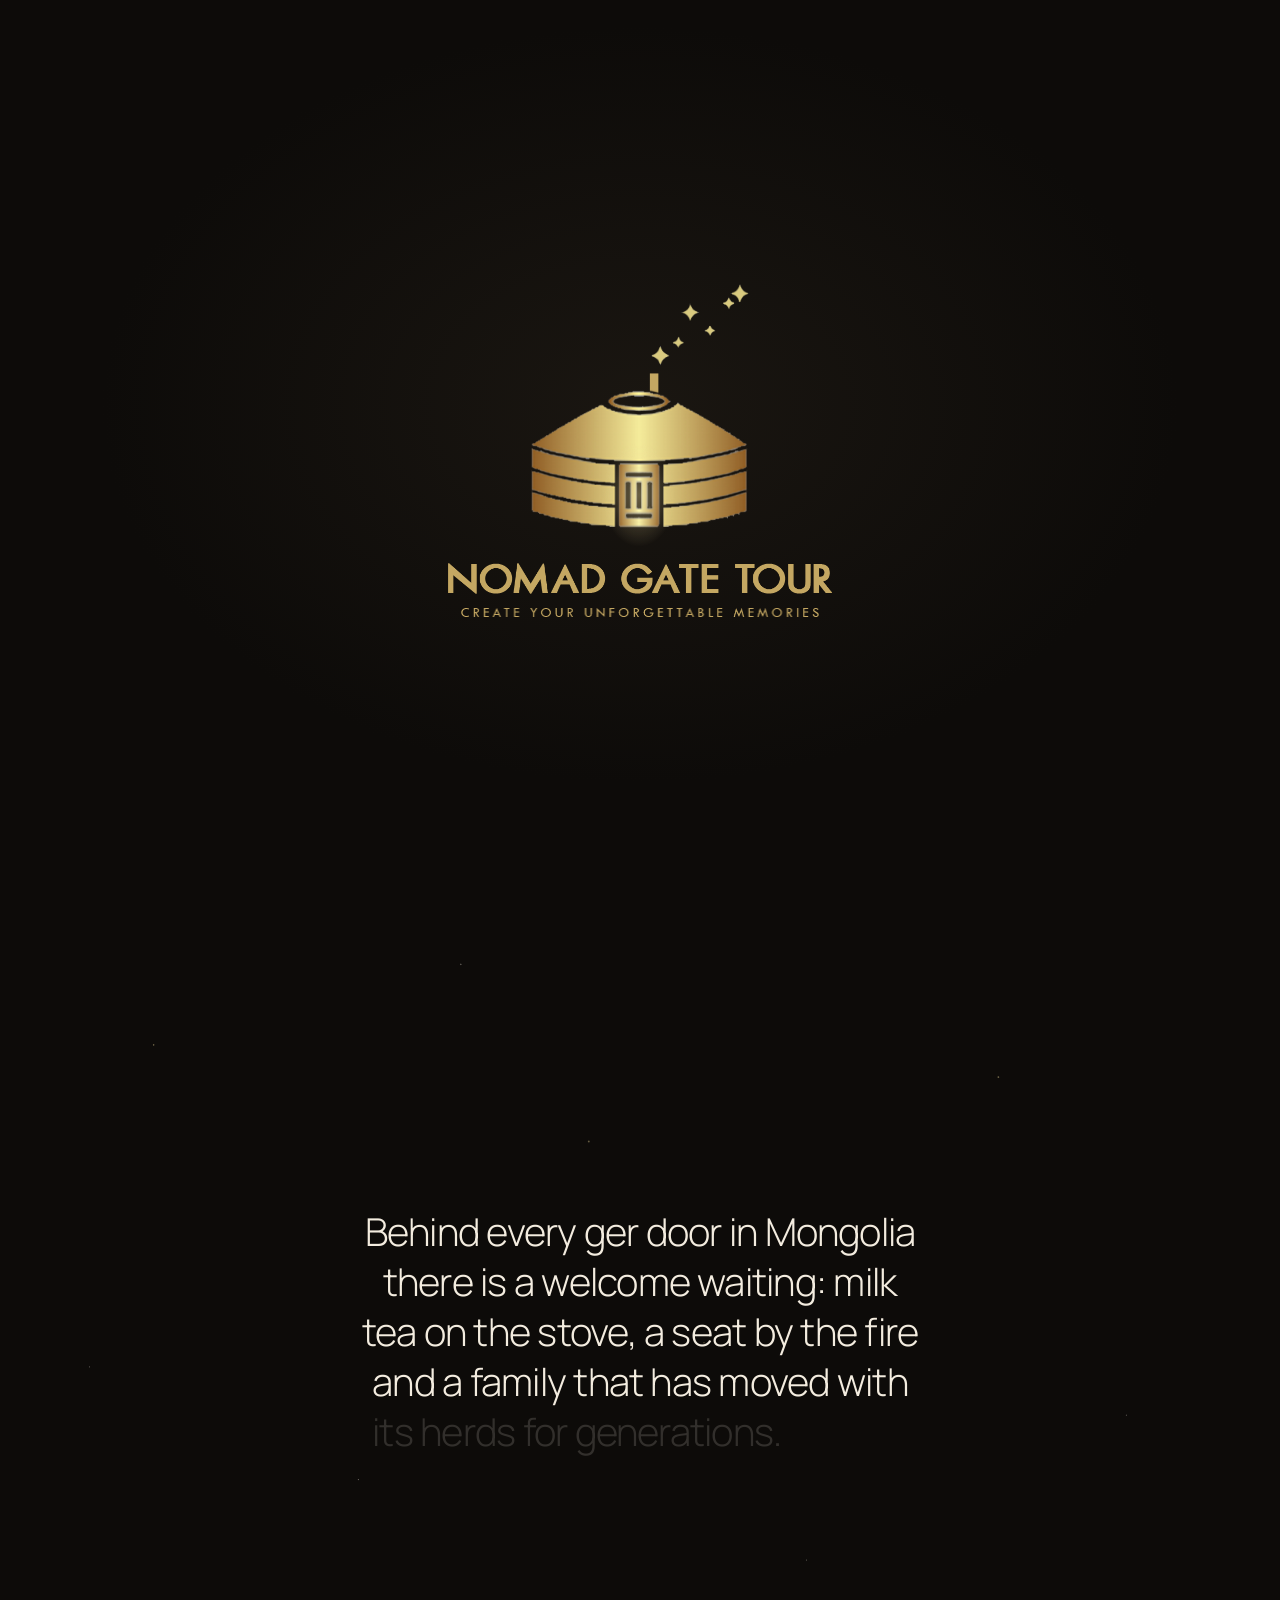
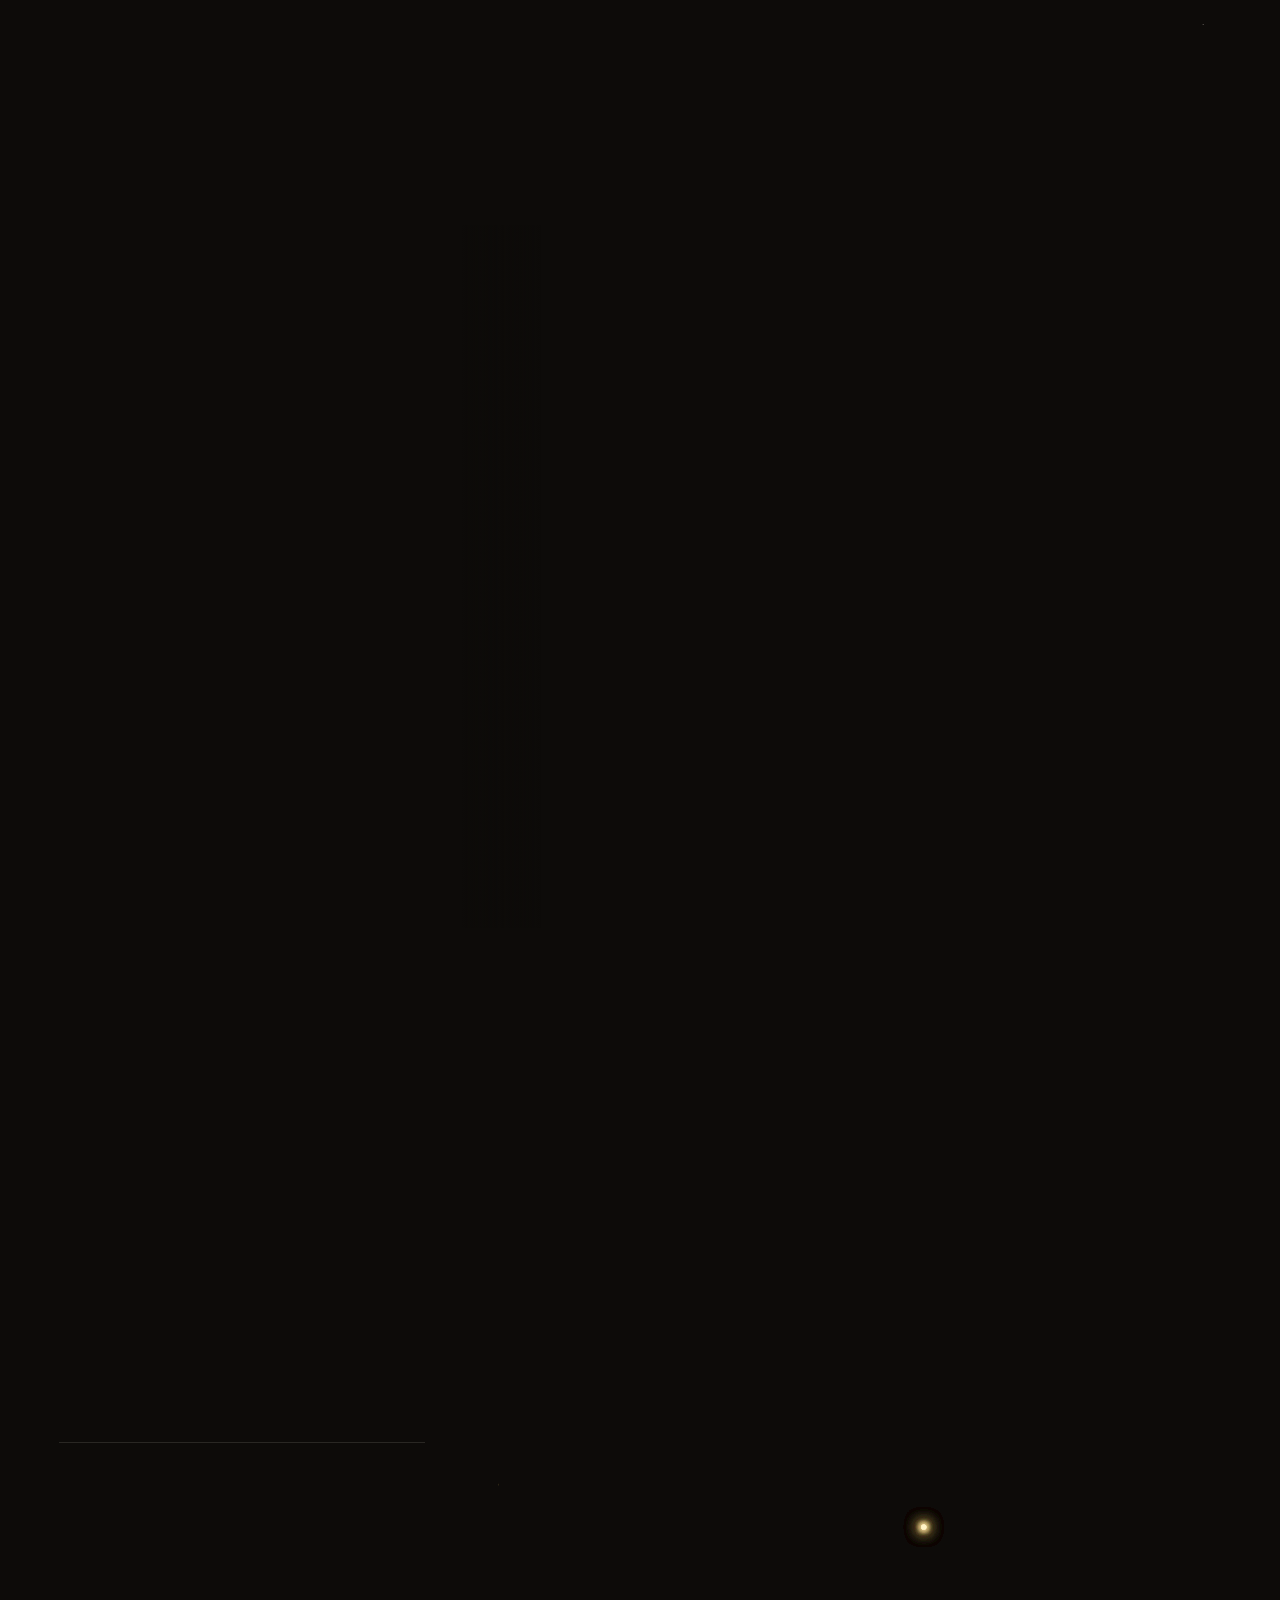
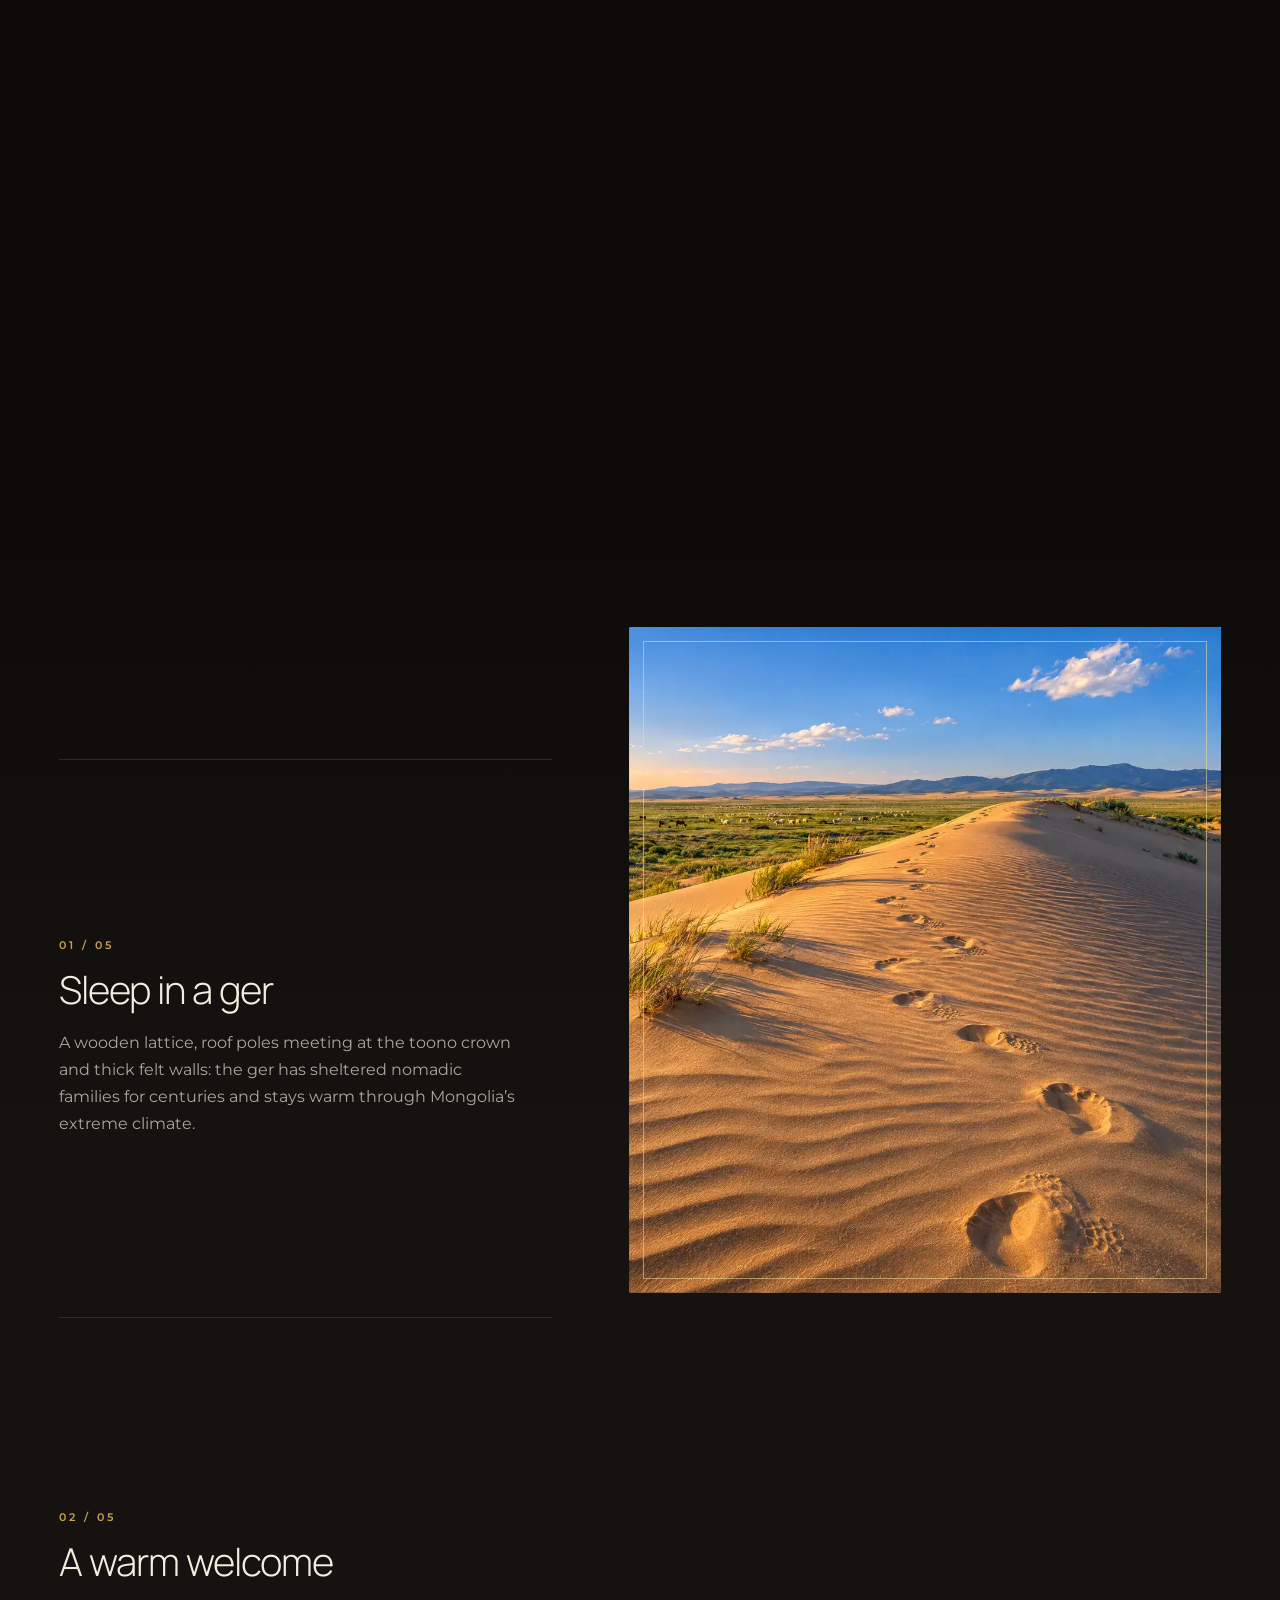
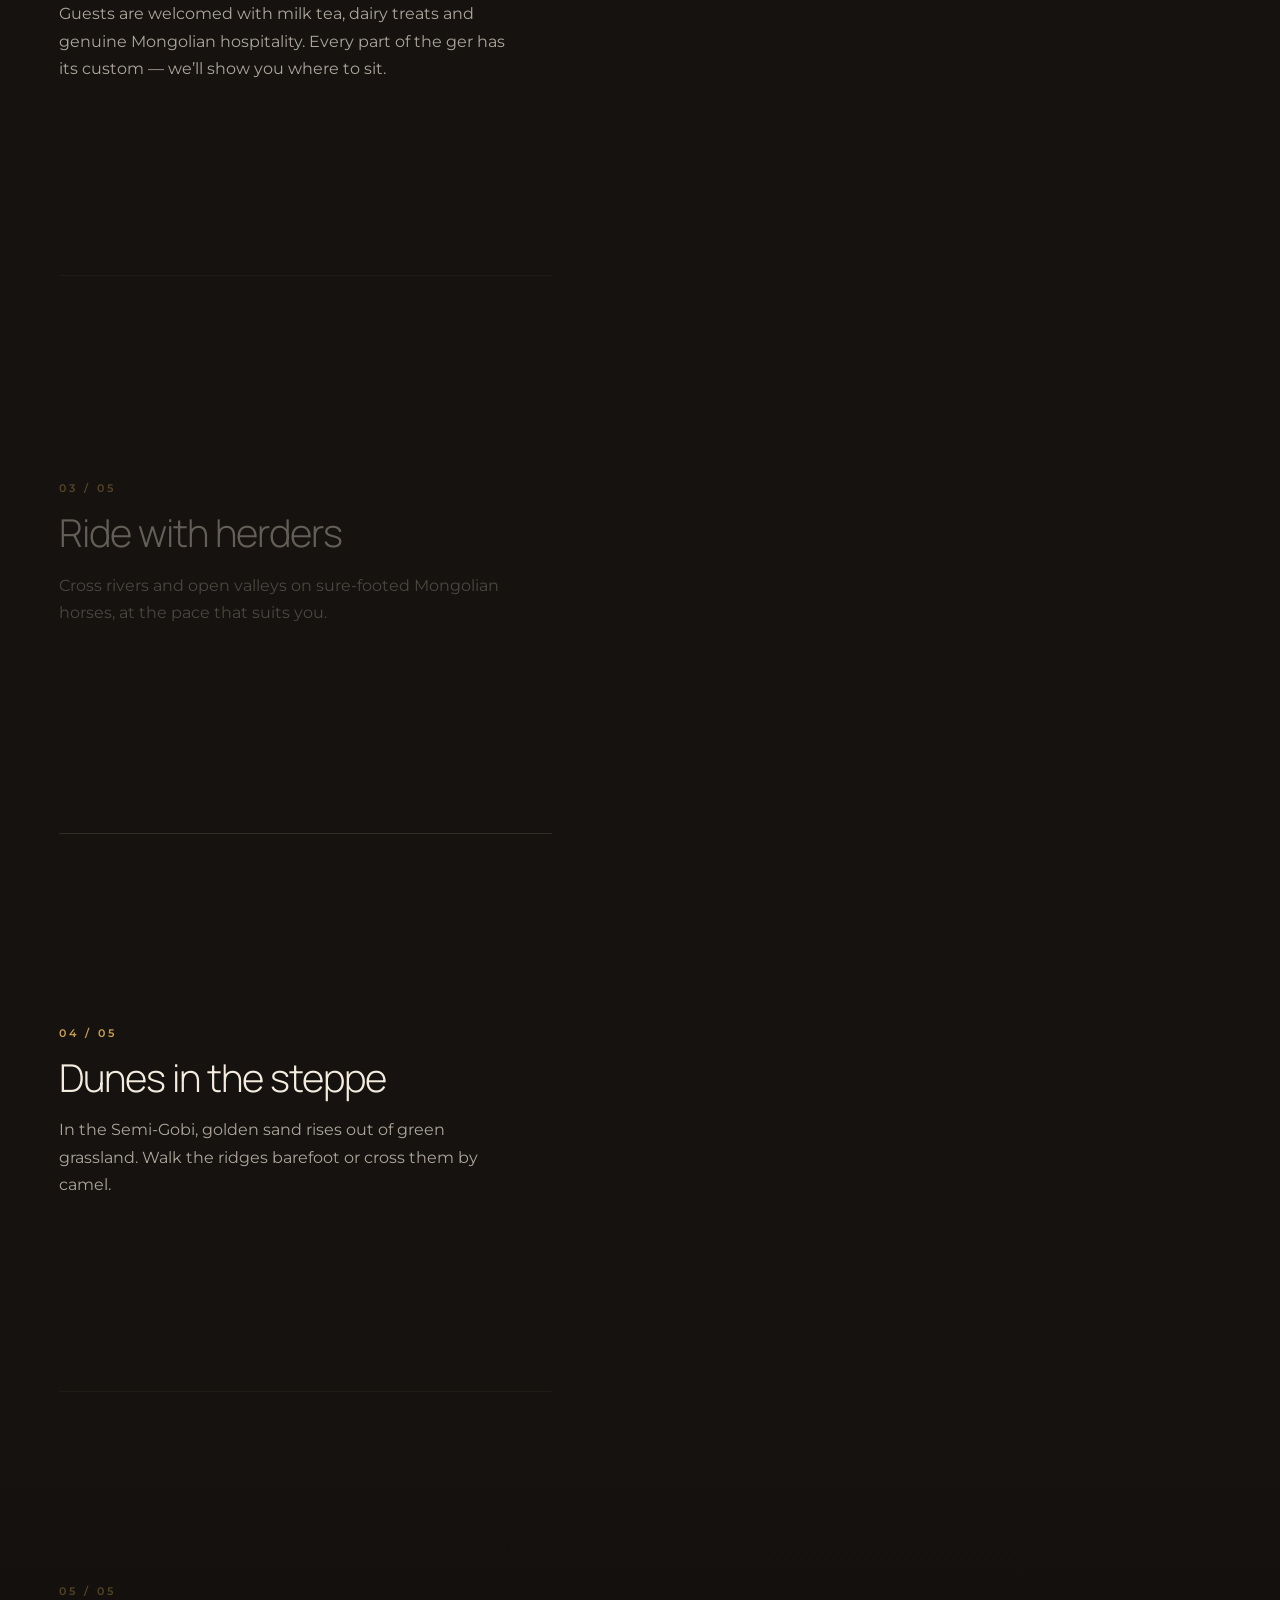
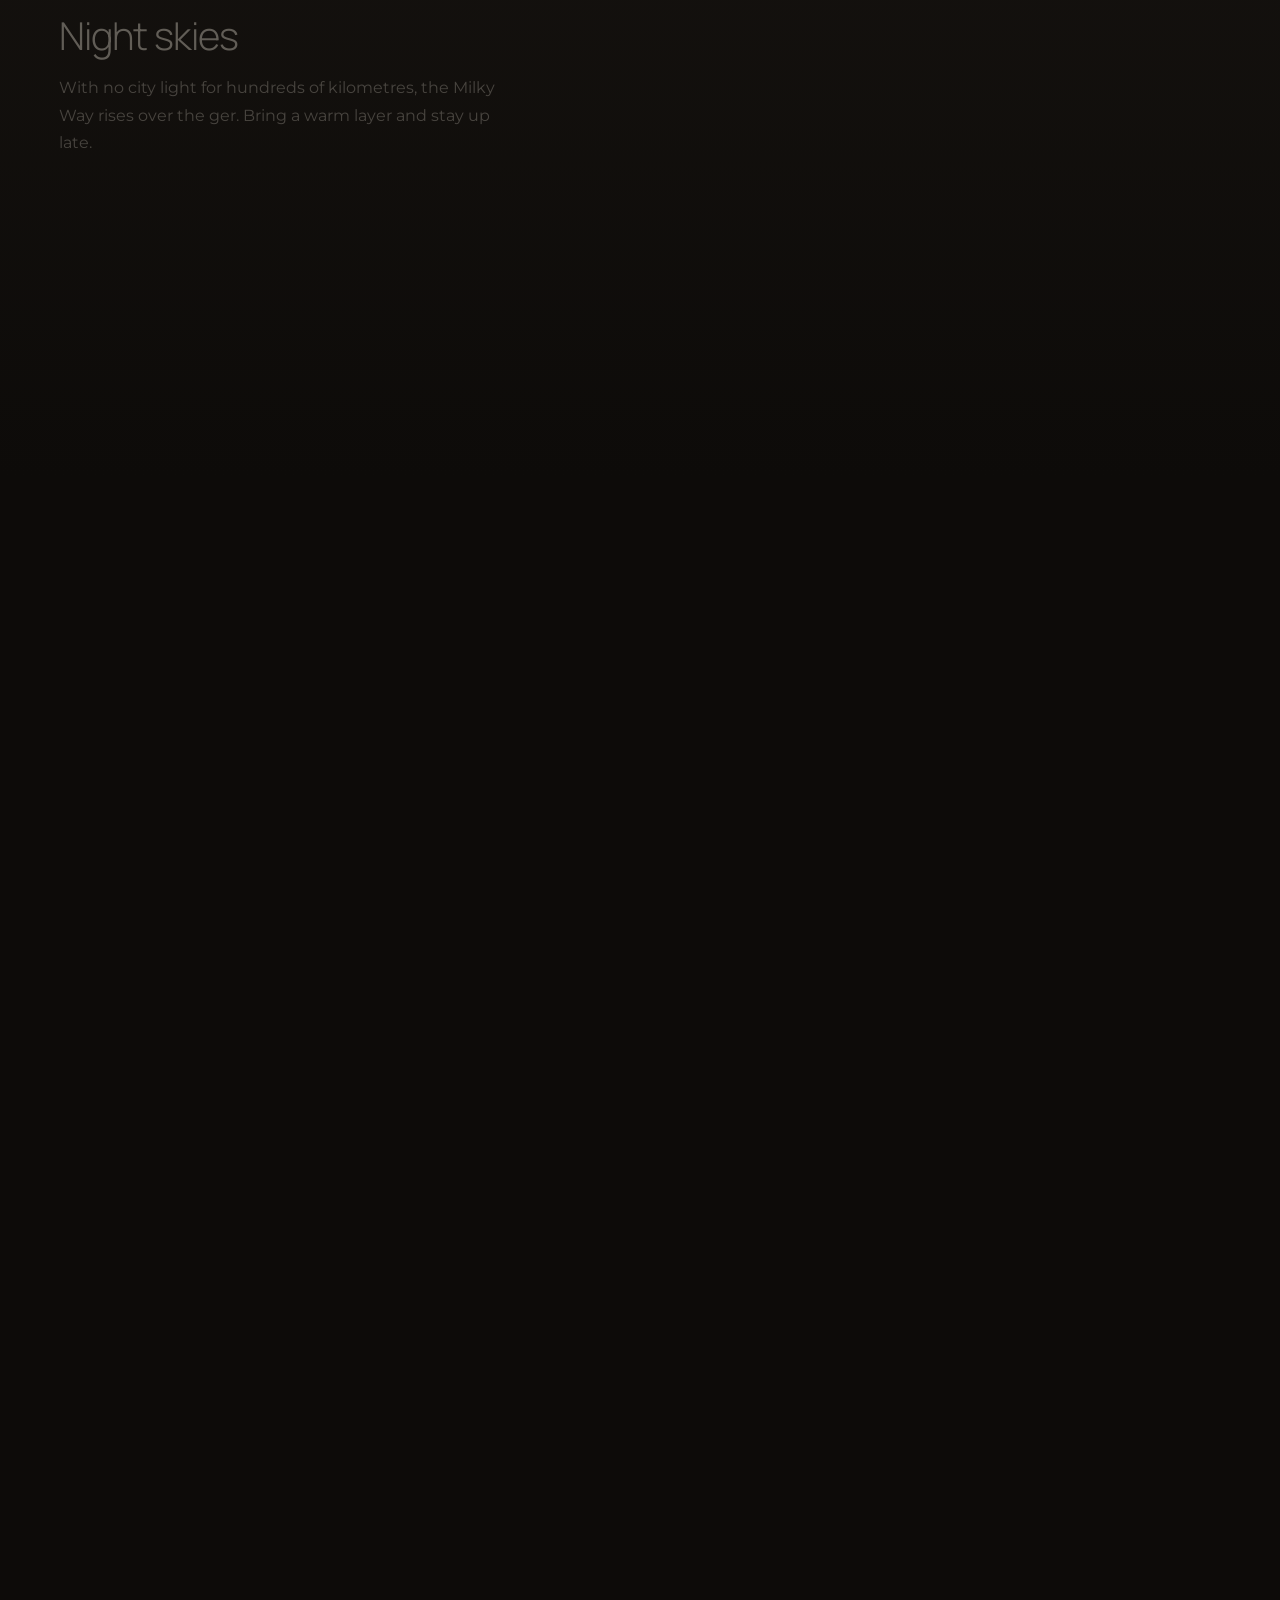
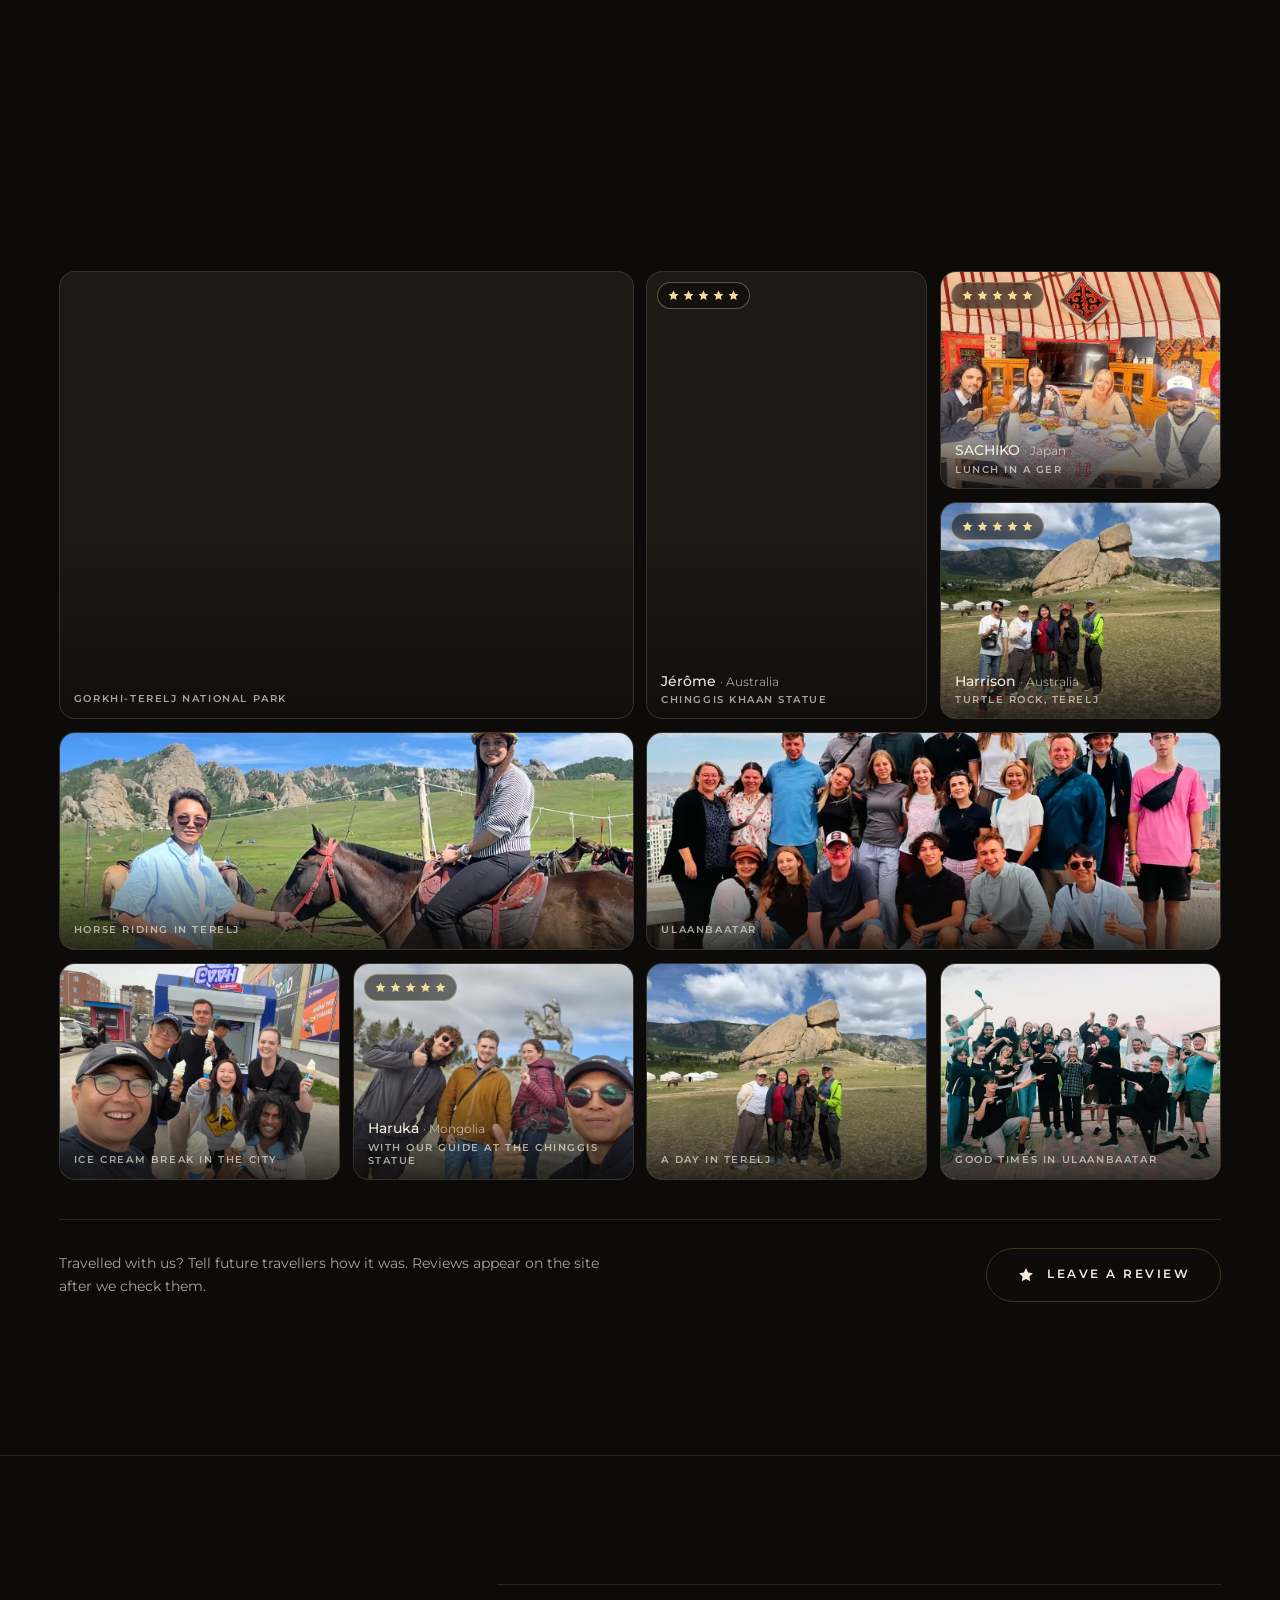
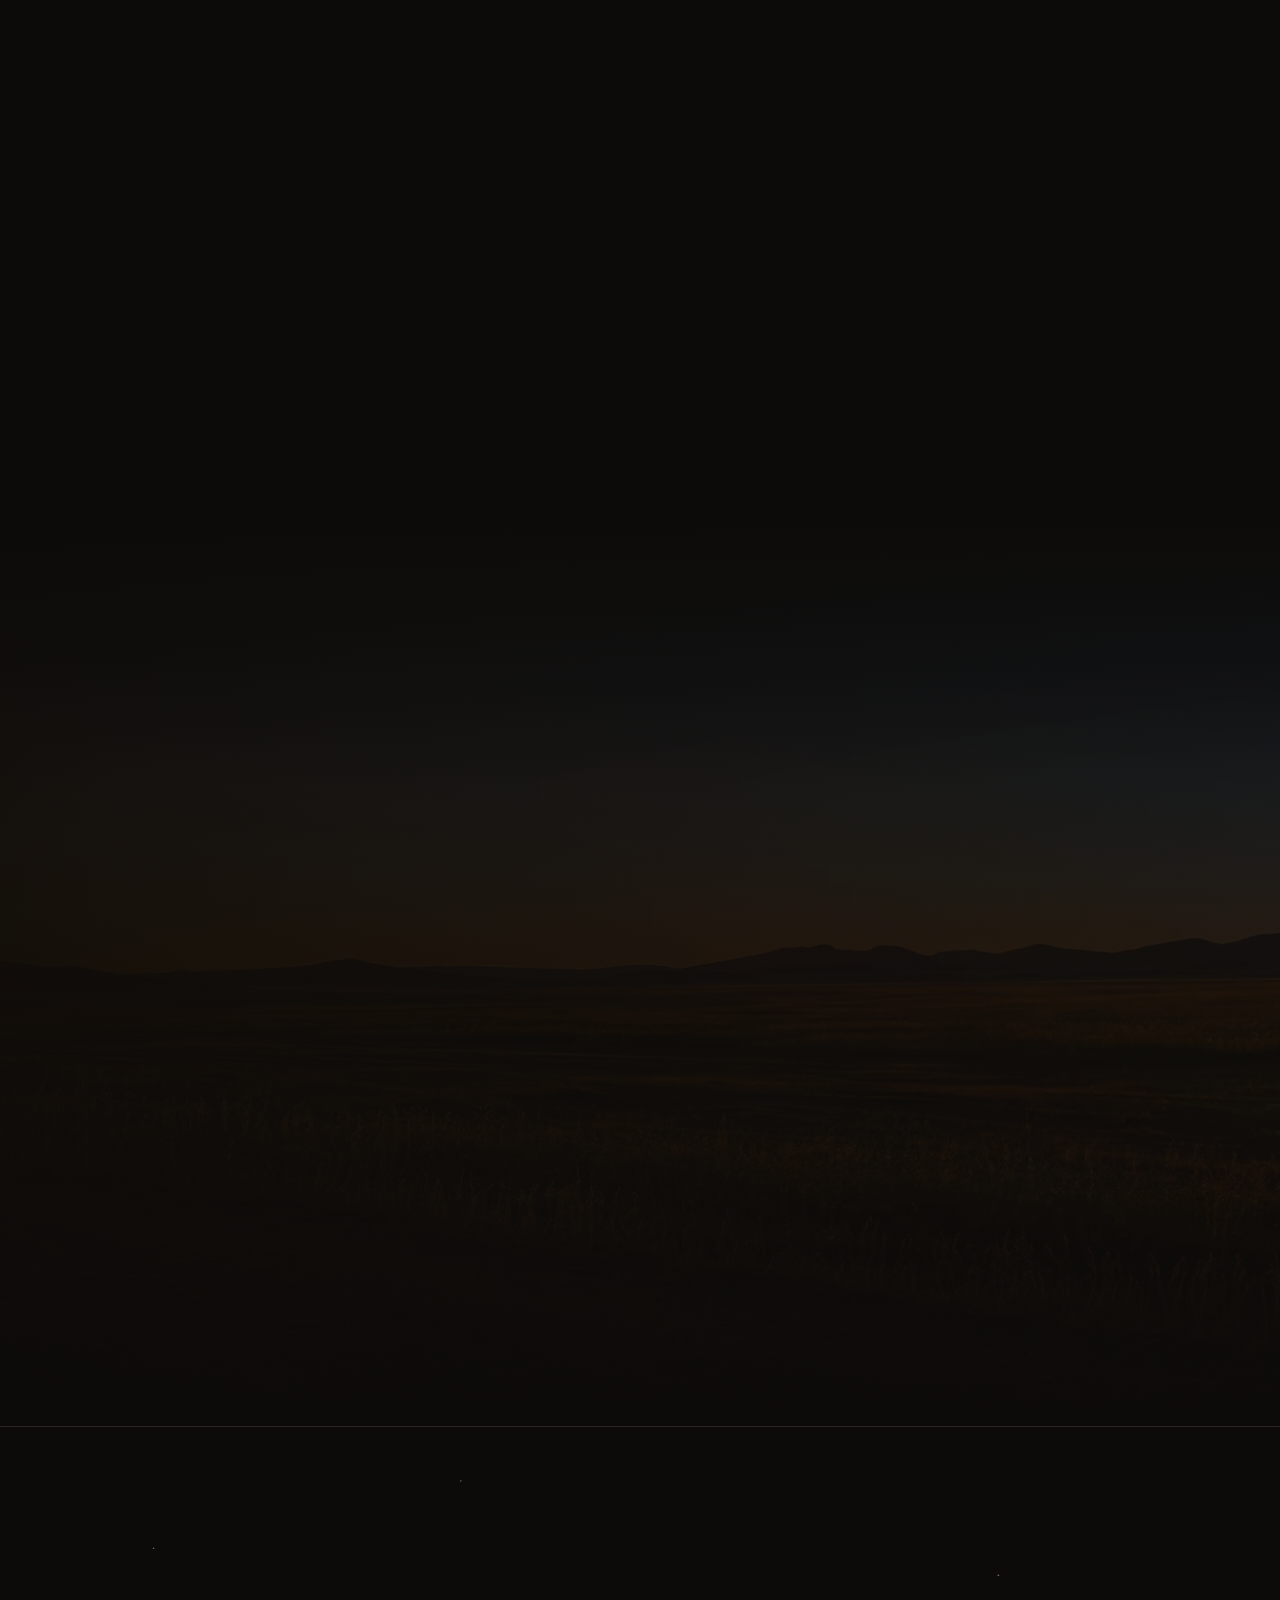
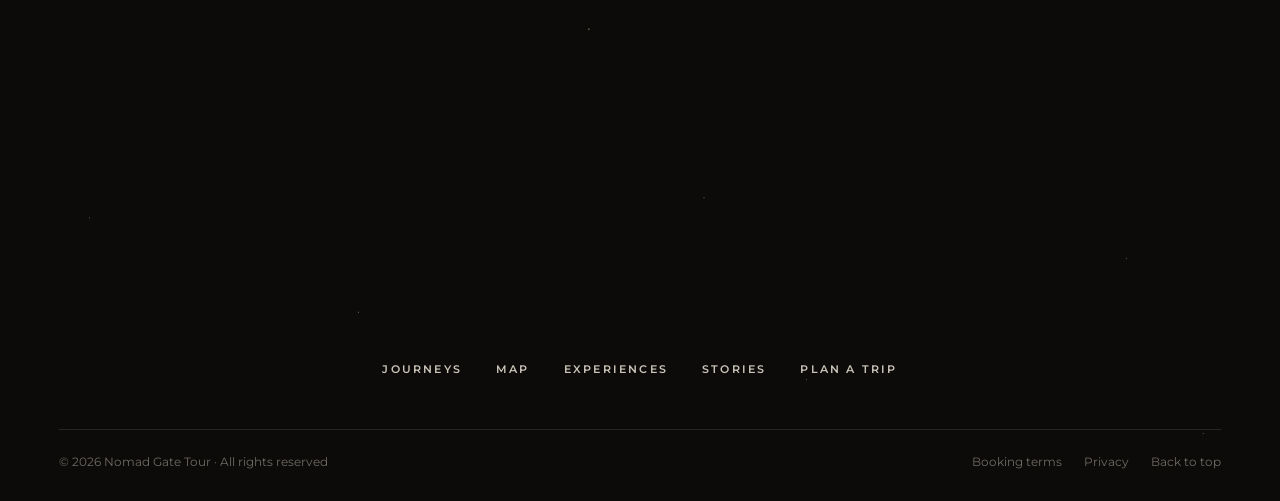
==== commit f4fdca5a: "Add Simplified Chinese; language list above quick-nav on phones zh covers all UI strings, the eight " ====
--- a/index.html
+++ b/index.html
@@ -42,8 +42,8 @@
 <link rel="preload" as="image" href="img/hero-poster.jpg" fetchpriority="high">
 <link rel="preconnect" href="https://oiaagrrfkwfnnohstzqu.supabase.co" crossorigin>
 <style>html{background:#0D0B09}html[data-theme="light"]{background:#F6F1E7}html.js:not(.entered) body{overflow:hidden}</style>
-<link rel="stylesheet" href="fonts.css?v=20261107h">
-<link rel="stylesheet" href="styles.css?v=20261107h">
+<link rel="stylesheet" href="fonts.css?v=20261109a">
+<link rel="stylesheet" href="styles.css?v=20261109a">
 <script>document.documentElement.classList.add('js');try{var th=localStorage.getItem('ngt-theme');if(th==='light'){document.documentElement.setAttribute('data-theme','light');document.getElementById('themeColor').setAttribute('content','#F6F1E7')}}catch(e){}try{if(matchMedia('(prefers-reduced-motion: reduce)').matches)document.documentElement.classList.add('rm')}catch(e){}setTimeout(function(){document.documentElement.classList.add('entered')},12000);</script>
 </head>
 <body>
@@ -391,13 +391,14 @@
 <div class="cursor" aria-hidden="true"><i></i></div>
 <div class="toast" id="toast" role="status" aria-live="polite"></div>
 
-<script src="data.js?v=20261107h"></script>
-<script src="tours.js?v=20261107h"></script>
-<script src="i18n.js?v=20261107h"></script>
-<script src="map.js?v=20261107h"></script>
+<script src="data.js?v=20261109a"></script>
+<script src="tours.js?v=20261109a"></script>
+<script src="i18n.js?v=20261109a"></script>
+<script src="i18n-zh.js?v=20261109a"></script>
+<script src="map.js?v=20261109a"></script>
 <script src="vendor/gsap.min.js" defer></script>
 <script src="vendor/ScrollTrigger.min.js" defer></script>
 <script src="vendor/lenis.min.js" defer></script>
-<script src="app.js?v=20261107h" defer></script>
+<script src="app.js?v=20261109a" defer></script>
 </body>
 </html>
--- a/styles.css
+++ b/styles.css
@@ -90,10 +90,12 @@
 :root:lang(ja){--serif:'Manrope','Hiragino Sans','Hiragino Kaku Gothic ProN','Yu Gothic','Noto Sans JP','Noto Sans CJK JP',sans-serif;--sans:'Montserrat','Hiragino Sans','Hiragino Kaku Gothic ProN','Yu Gothic','Meiryo','Noto Sans JP','Noto Sans CJK JP',sans-serif}
 :root:lang(ko){--serif:'Manrope','Apple SD Gothic Neo','Malgun Gothic','Noto Sans KR','Noto Sans CJK KR',sans-serif;--sans:'Montserrat','Apple SD Gothic Neo','Malgun Gothic','Noto Sans KR','Noto Sans CJK KR',sans-serif}
 :root:lang(ko) body{word-break:keep-all}
+:root:lang(zh){--serif:'Manrope','PingFang SC','Hiragino Sans GB','Microsoft YaHei','Noto Sans SC','Noto Sans CJK SC',sans-serif;--sans:'Montserrat','PingFang SC','Hiragino Sans GB','Microsoft YaHei','Noto Sans SC','Noto Sans CJK SC',sans-serif}
+:root:lang(zh) body{line-break:strict}
 :root:lang(ja) body{line-break:strict}
-:root:lang(ja) .hero-h1,:root:lang(ko) .hero-h1{letter-spacing:0;font-size:clamp(36px,5.6vw,92px);line-height:1.12}
-:root:lang(ja) .st-text,:root:lang(ko) .st-text{letter-spacing:0;font-size:clamp(22px,2.7vw,44px);line-height:1.55;max-width:19em}
-:root:lang(ja) .h2,:root:lang(ko) .h2{letter-spacing:0}
+:root:lang(ja) .hero-h1,:root:lang(ko) .hero-h1,:root:lang(zh) .hero-h1{letter-spacing:0;font-size:clamp(36px,5.6vw,92px);line-height:1.12}
+:root:lang(ja) .st-text,:root:lang(ko) .st-text,:root:lang(zh) .st-text{letter-spacing:0;font-size:clamp(22px,2.7vw,44px);line-height:1.55;max-width:19em}
+:root:lang(ja) .h2,:root:lang(ko) .h2,:root:lang(zh) .h2{letter-spacing:0}
 .hdr-cta{min-height:44px;padding:0 22px}
 .burger{display:none;width:46px;height:46px;border:1px solid var(--line);border-radius:50%;position:relative}
 .burger i{position:absolute;left:14px;right:14px;height:1px;background:var(--ivory);transition:transform .45s var(--ease)}
@@ -525,6 +527,8 @@
   .qnav a.on{border-color:var(--gold);color:var(--gold-hi);background:color-mix(in srgb,var(--night) 64%,transparent)}
   .qnav a[hidden]{display:none}
   .hdr.menu-open .qnav{visibility:hidden}
+  .hdr > .hdr-r{position:relative;z-index:5}
+  .lang-list{max-height:calc(100dvh - 90px);overflow-y:auto;overscroll-behavior:contain}
 }
 @media (max-width:640px){ .hdr > .brand,.hdr > .hdr-r{min-height:64px} }
 @media (max-width:380px){ .hdr-r .theme-btn{display:none} }
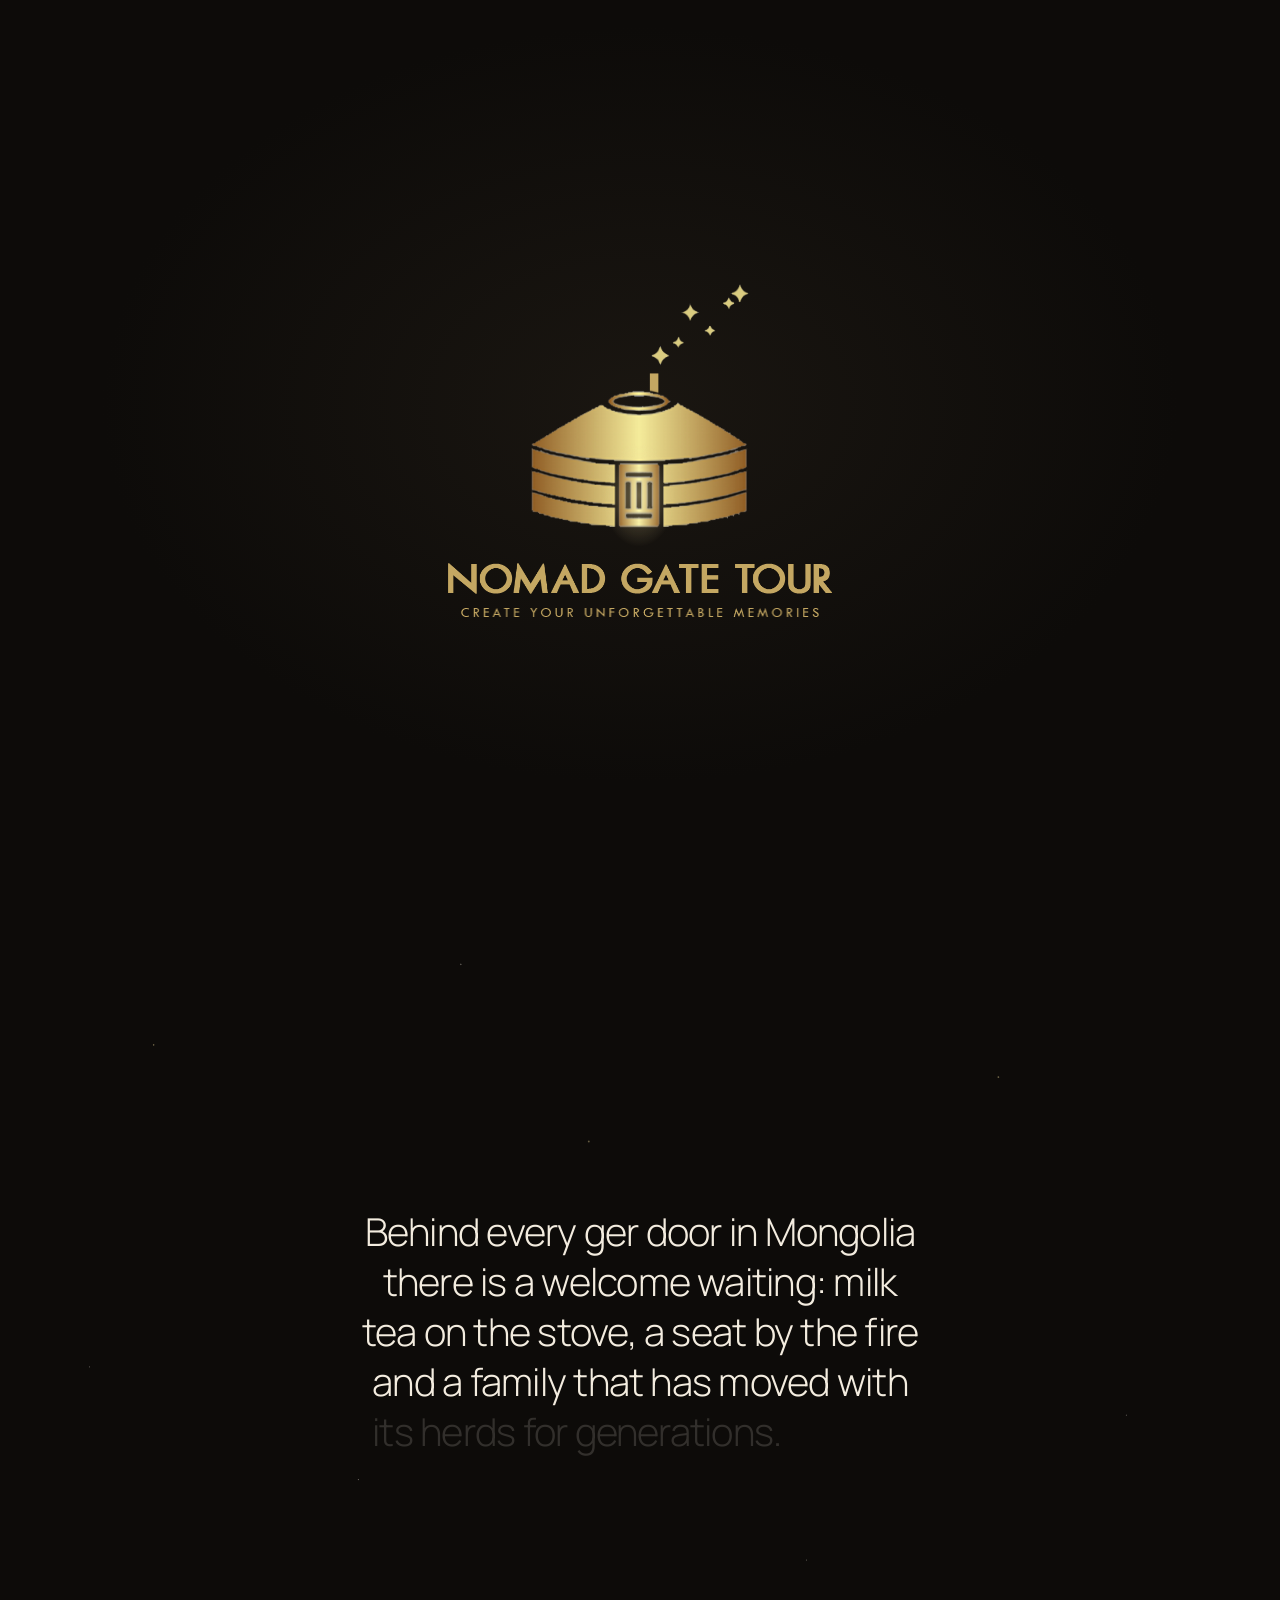
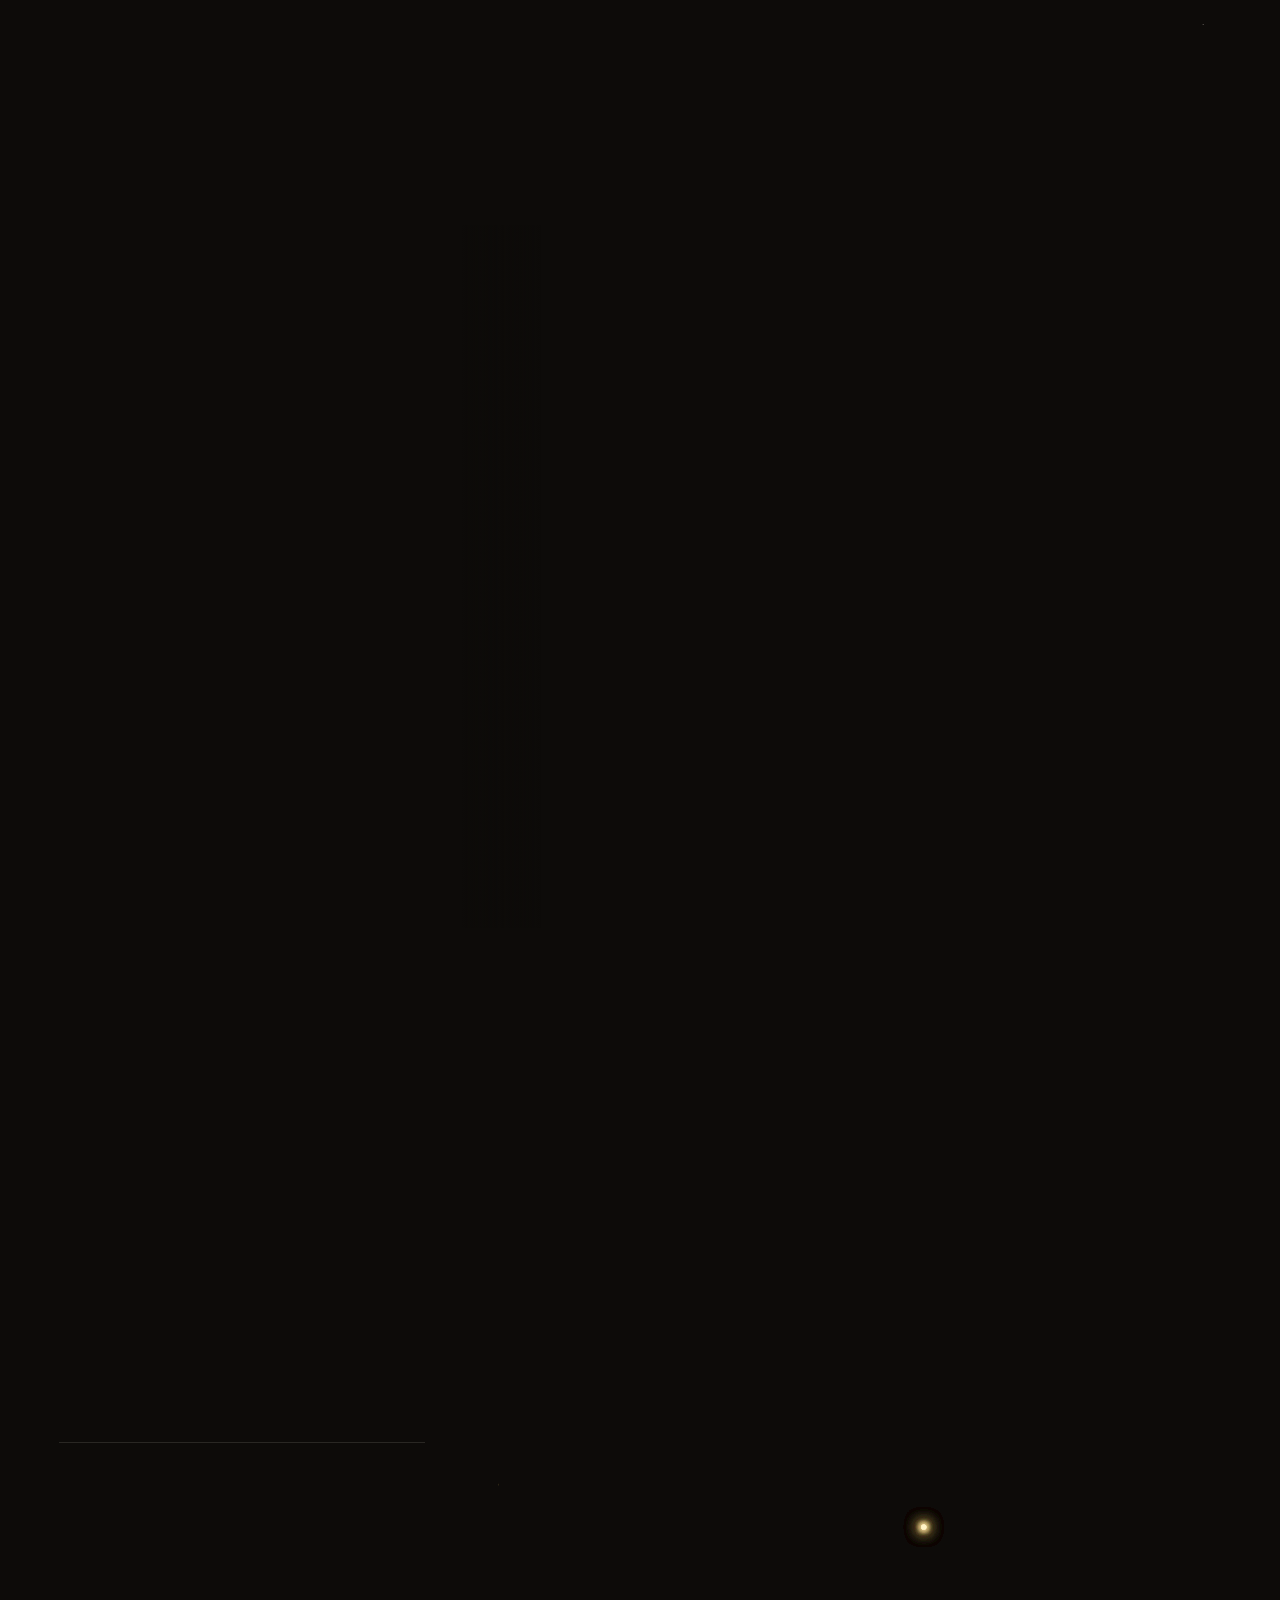
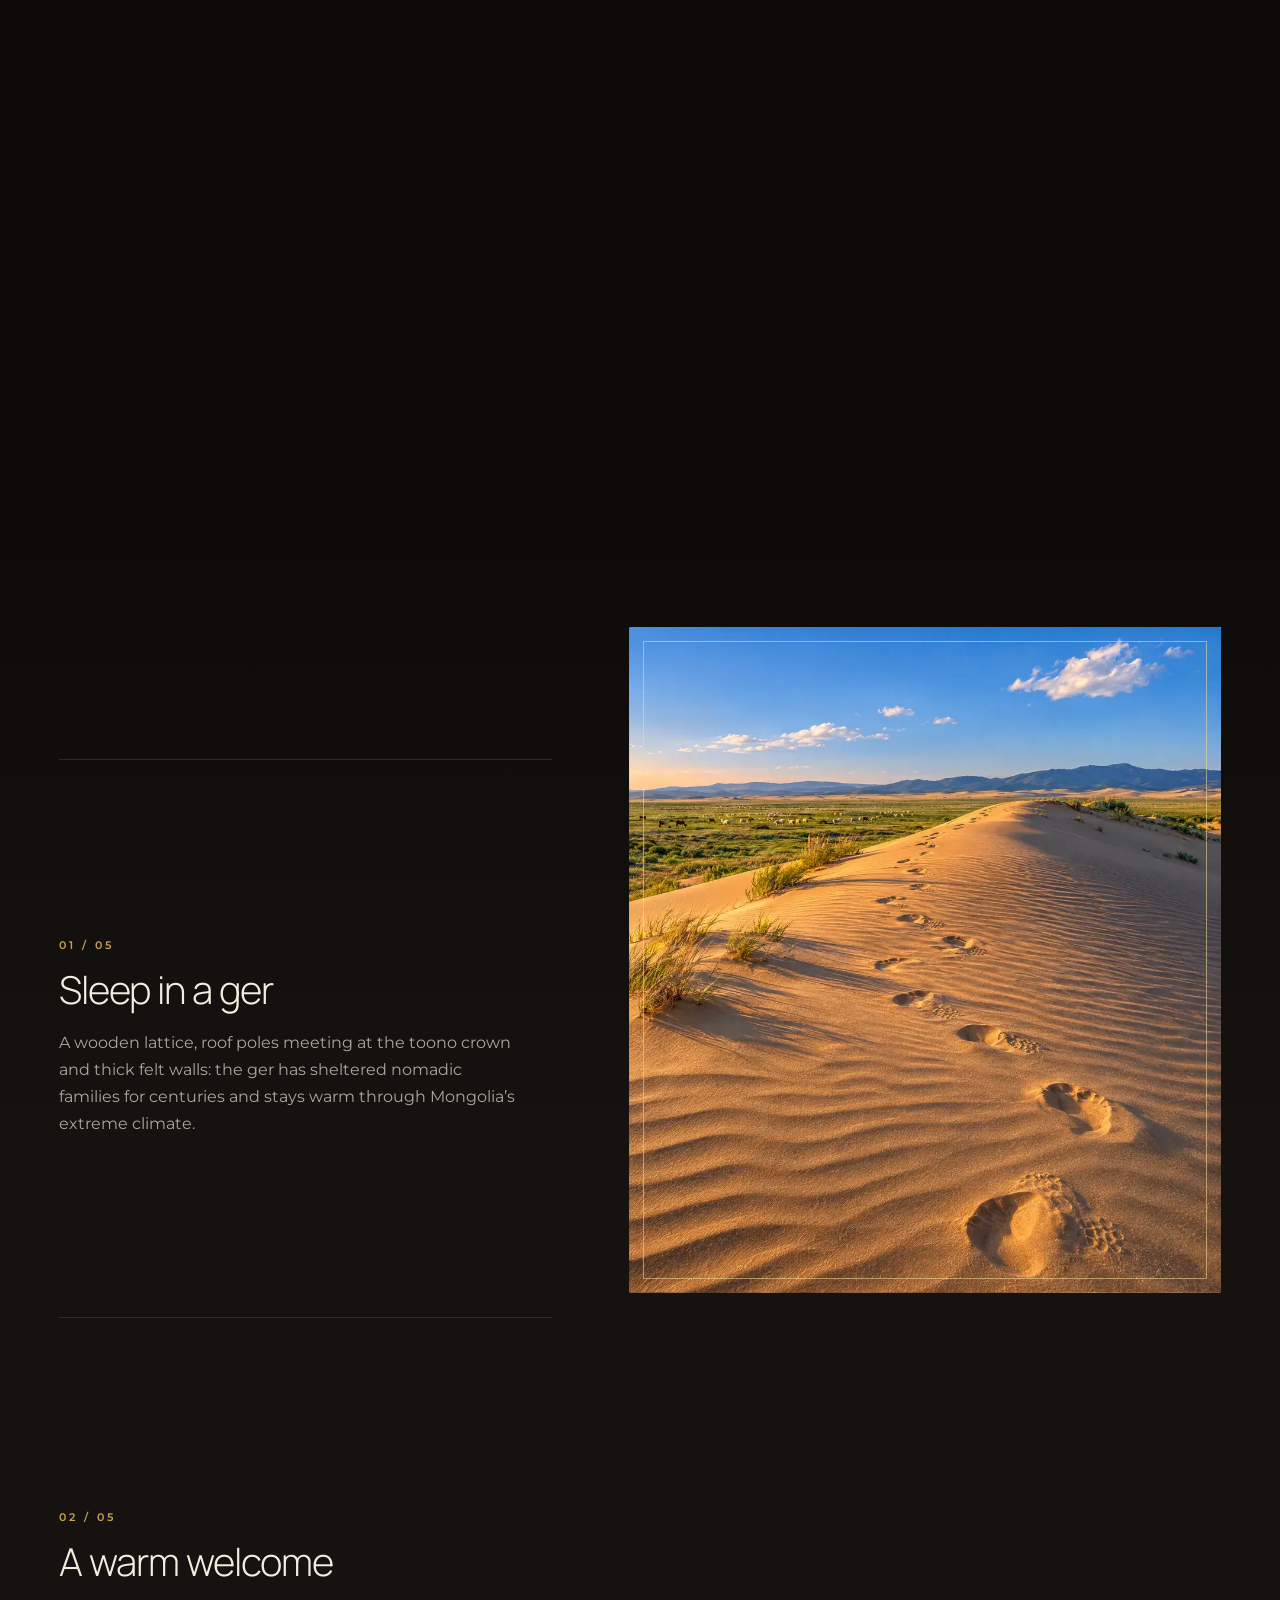
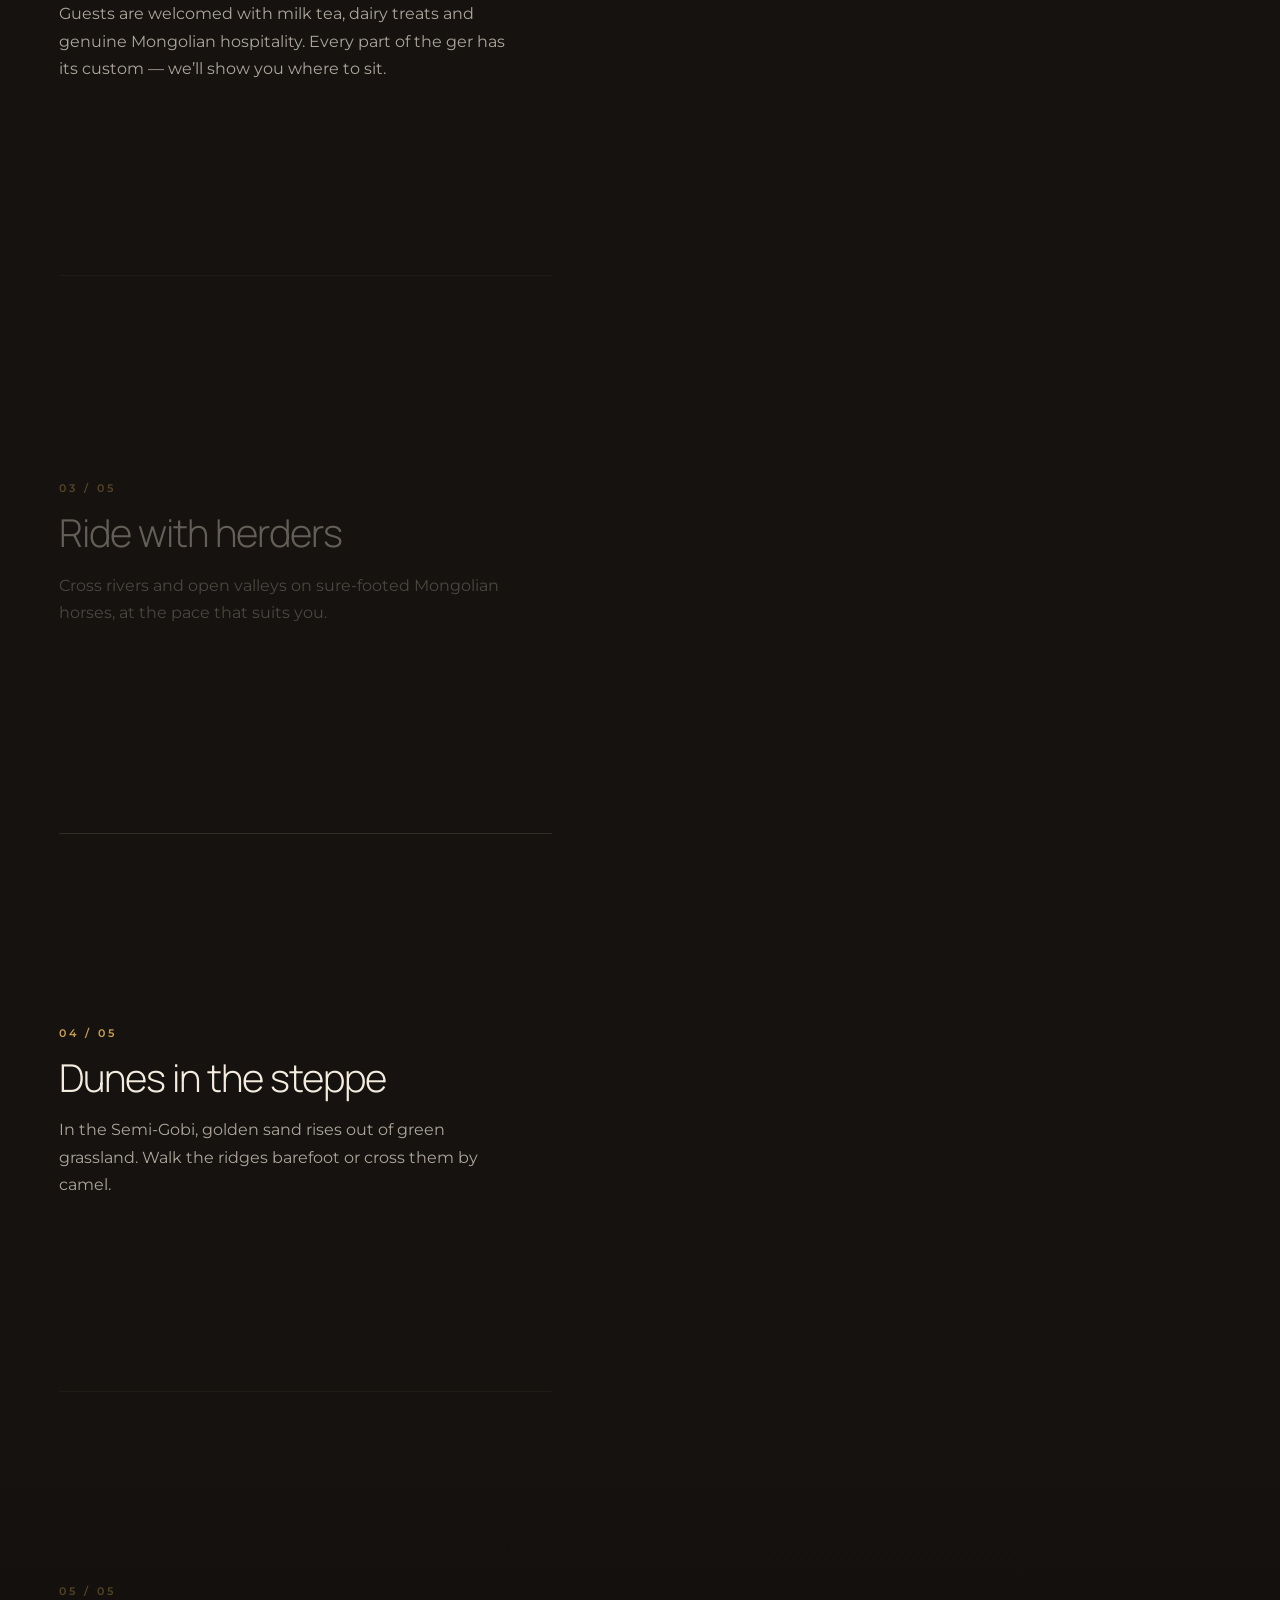
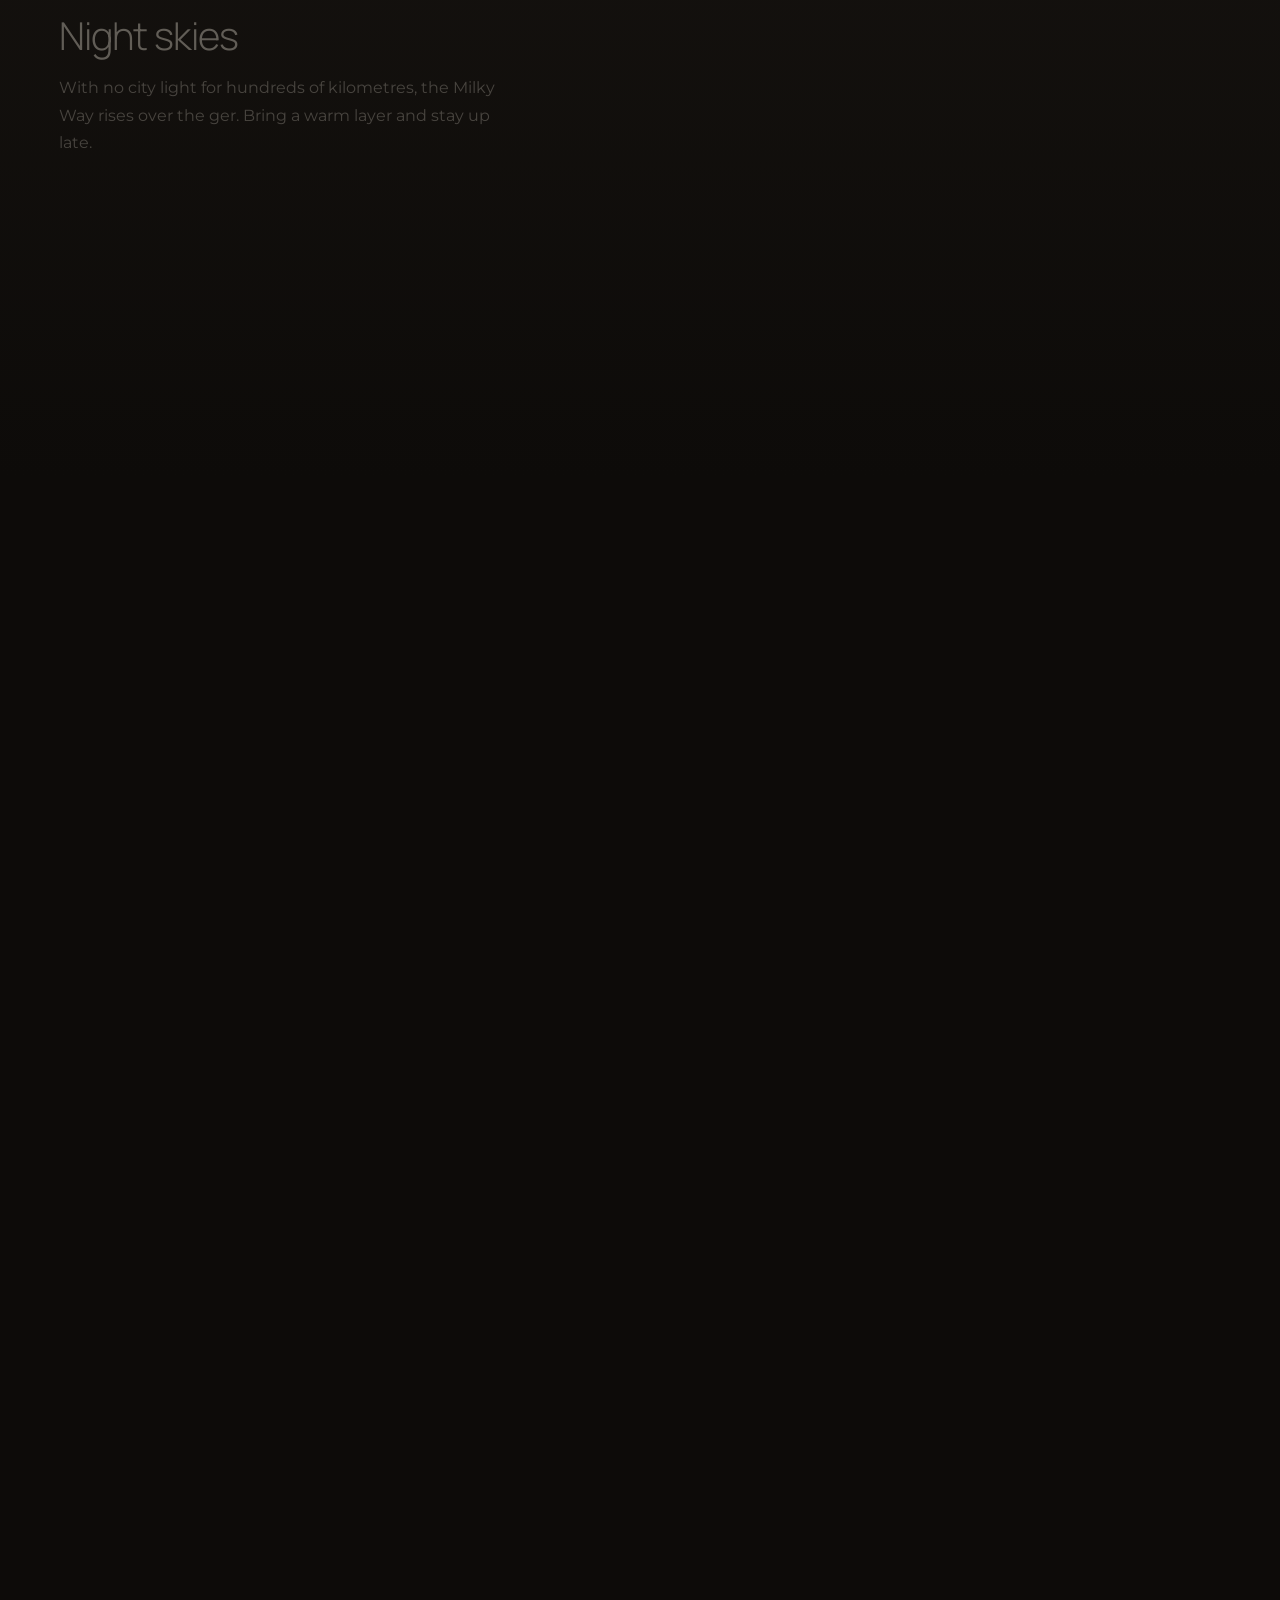
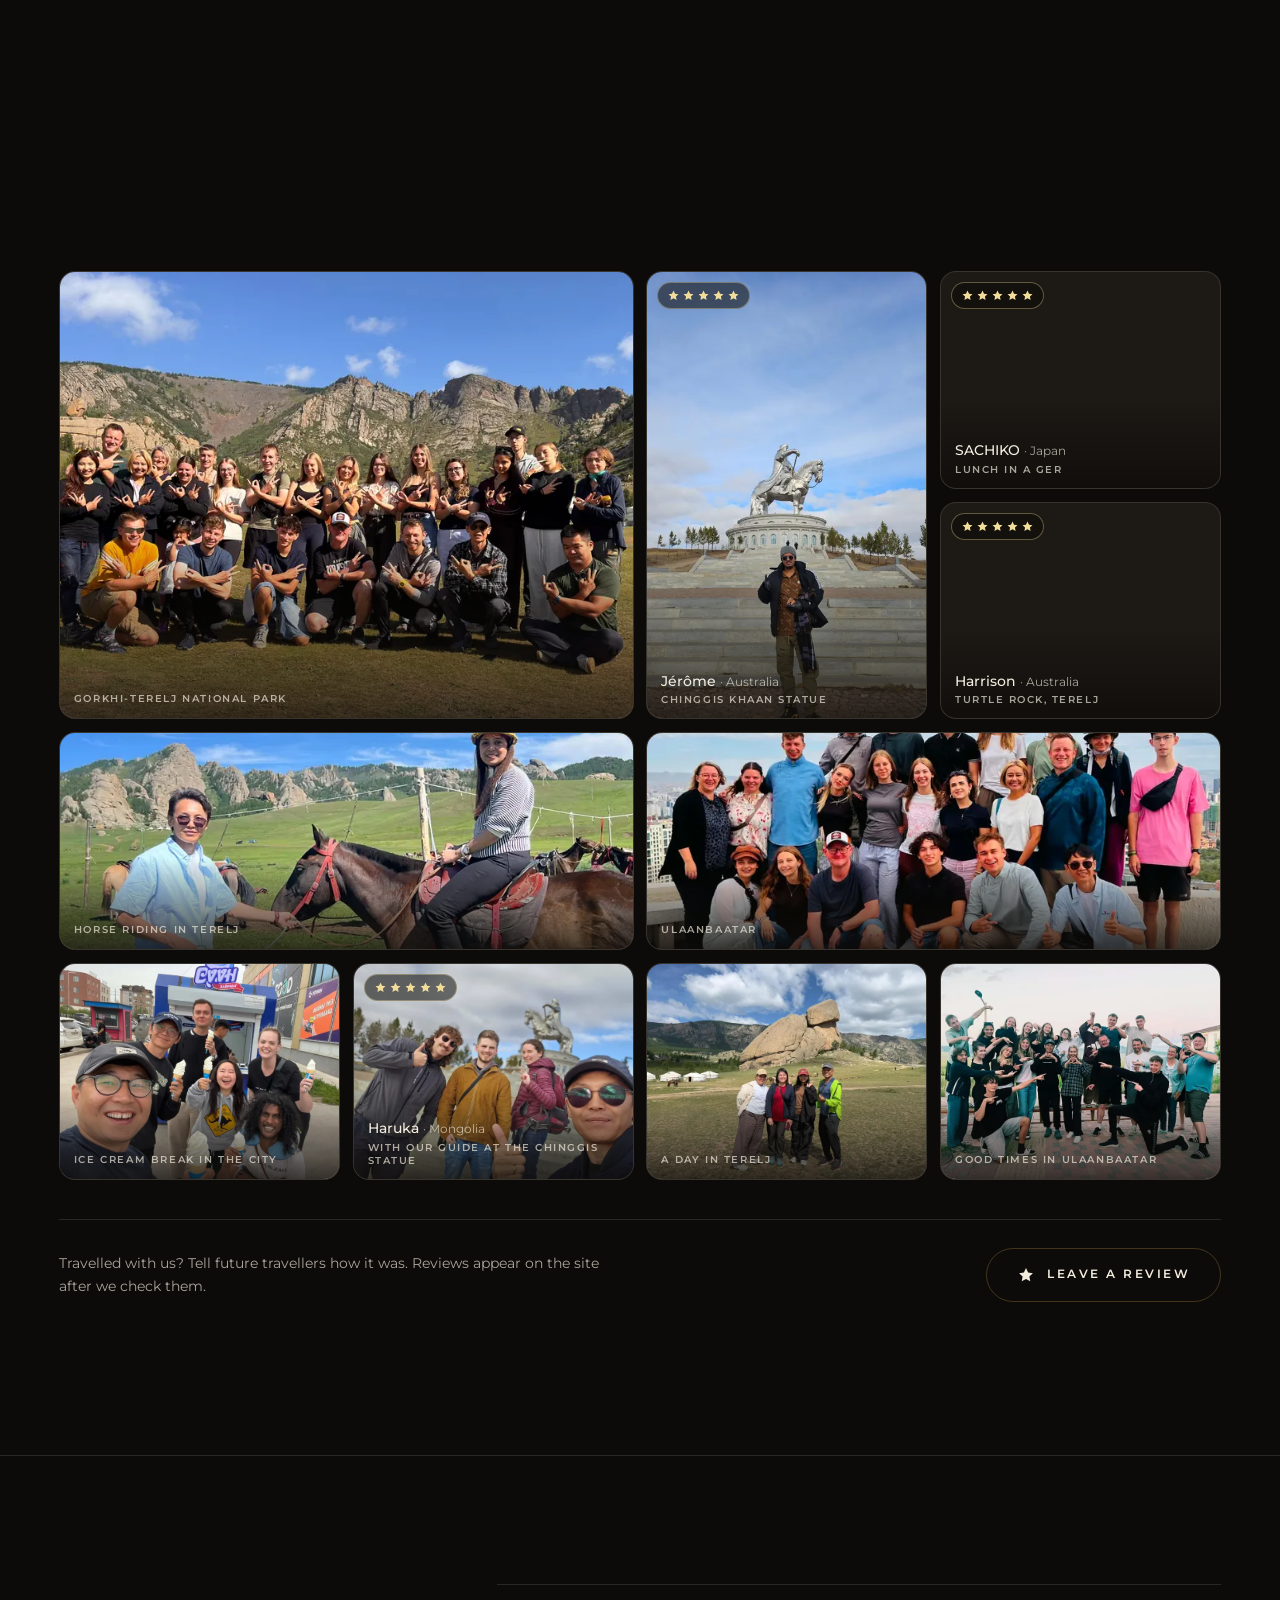
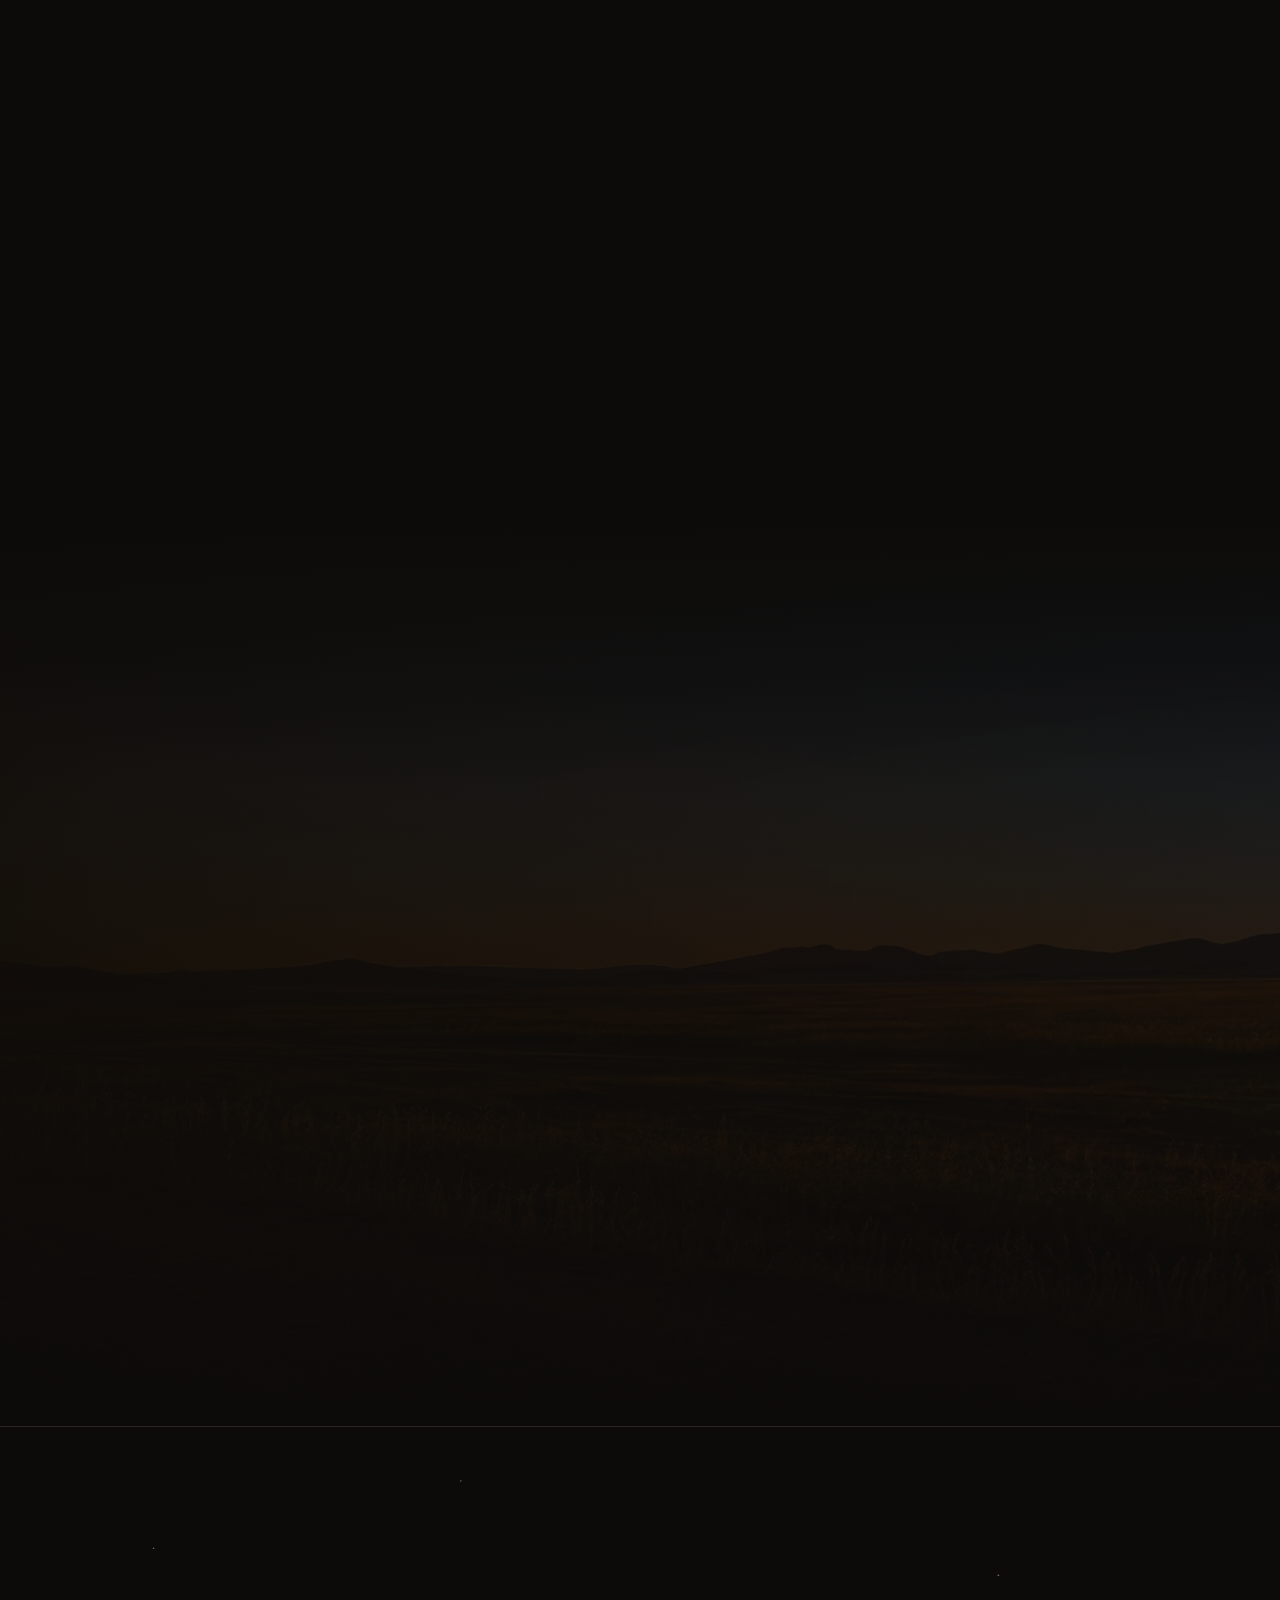
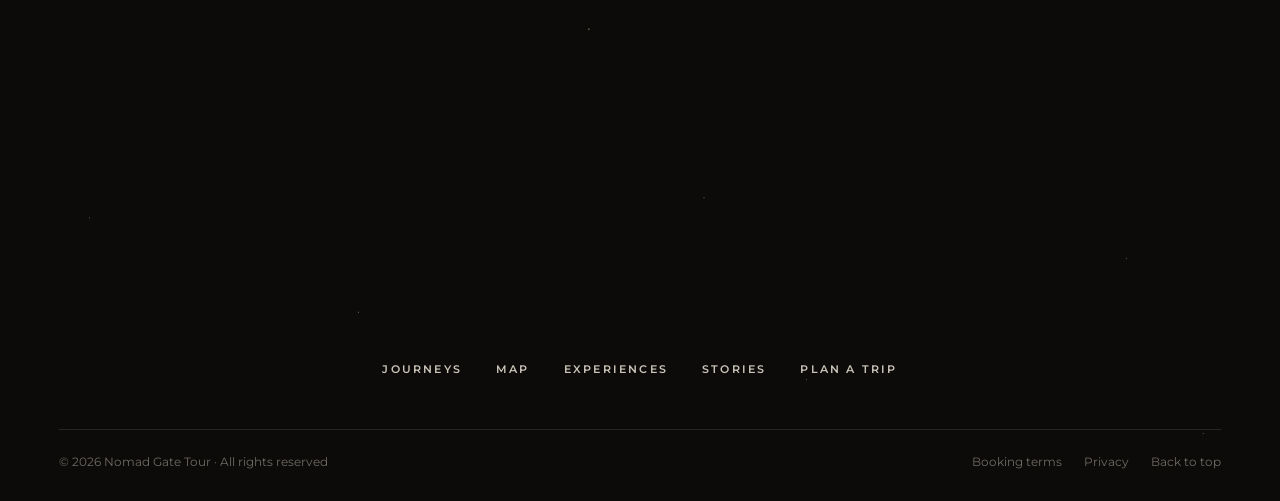
==== commit 7029e8f9: "Journeys and clips: edge-based mouse travel so cards can be clicked The row now moves only while the" ====
--- a/index.html
+++ b/index.html
@@ -42,8 +42,8 @@
 <link rel="preload" as="image" href="img/hero-poster.jpg" fetchpriority="high">
 <link rel="preconnect" href="https://oiaagrrfkwfnnohstzqu.supabase.co" crossorigin>
 <style>html{background:#0D0B09}html[data-theme="light"]{background:#F6F1E7}html.js:not(.entered) body{overflow:hidden}</style>
-<link rel="stylesheet" href="fonts.css?v=20261109a">
-<link rel="stylesheet" href="styles.css?v=20261109a">
+<link rel="stylesheet" href="fonts.css?v=20261109b">
+<link rel="stylesheet" href="styles.css?v=20261109b">
 <script>document.documentElement.classList.add('js');try{var th=localStorage.getItem('ngt-theme');if(th==='light'){document.documentElement.setAttribute('data-theme','light');document.getElementById('themeColor').setAttribute('content','#F6F1E7')}}catch(e){}try{if(matchMedia('(prefers-reduced-motion: reduce)').matches)document.documentElement.classList.add('rm')}catch(e){}setTimeout(function(){document.documentElement.classList.add('entered')},12000);</script>
 </head>
 <body>
@@ -391,14 +391,14 @@
 <div class="cursor" aria-hidden="true"><i></i></div>
 <div class="toast" id="toast" role="status" aria-live="polite"></div>
 
-<script src="data.js?v=20261109a"></script>
-<script src="tours.js?v=20261109a"></script>
-<script src="i18n.js?v=20261109a"></script>
-<script src="i18n-zh.js?v=20261109a"></script>
-<script src="map.js?v=20261109a"></script>
+<script src="data.js?v=20261109b"></script>
+<script src="tours.js?v=20261109b"></script>
+<script src="i18n.js?v=20261109b"></script>
+<script src="i18n-zh.js?v=20261109b"></script>
+<script src="map.js?v=20261109b"></script>
 <script src="vendor/gsap.min.js" defer></script>
 <script src="vendor/ScrollTrigger.min.js" defer></script>
 <script src="vendor/lenis.min.js" defer></script>
-<script src="app.js?v=20261109a" defer></script>
+<script src="app.js?v=20261109b" defer></script>
 </body>
 </html>
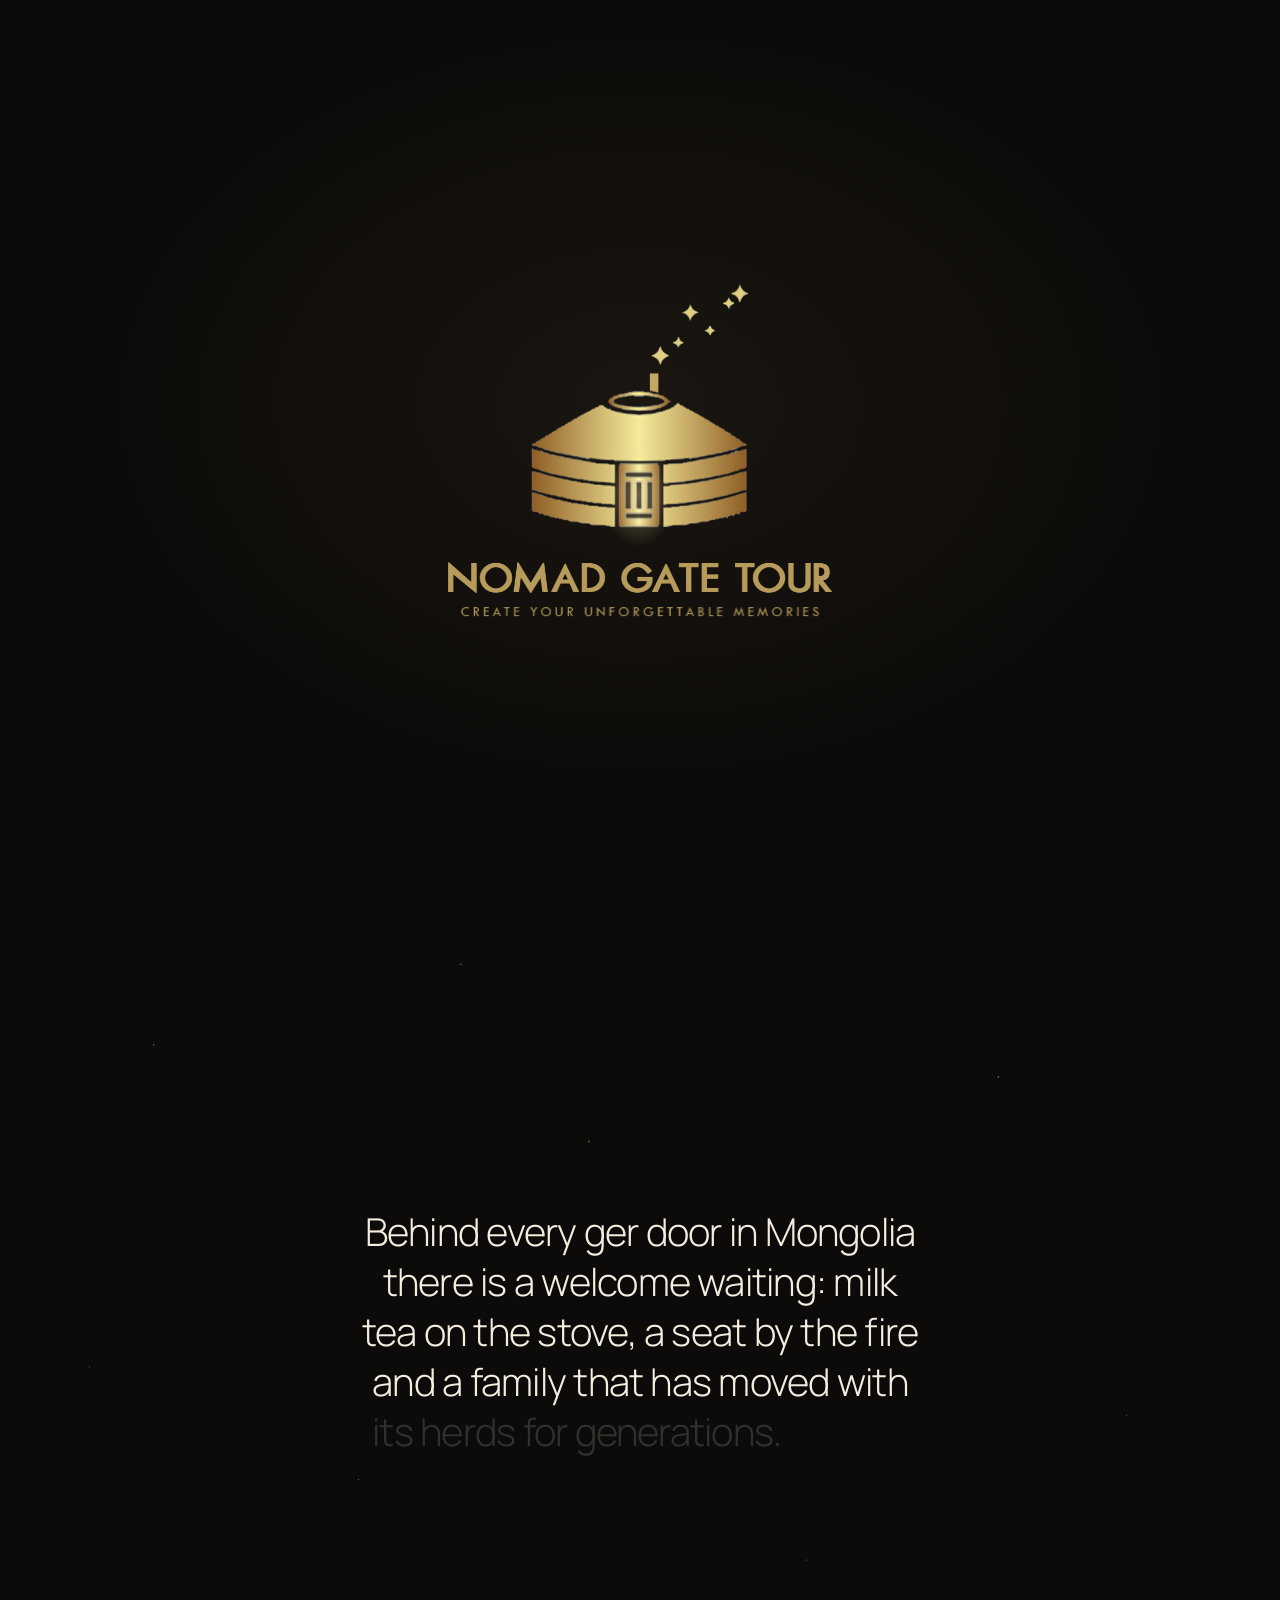
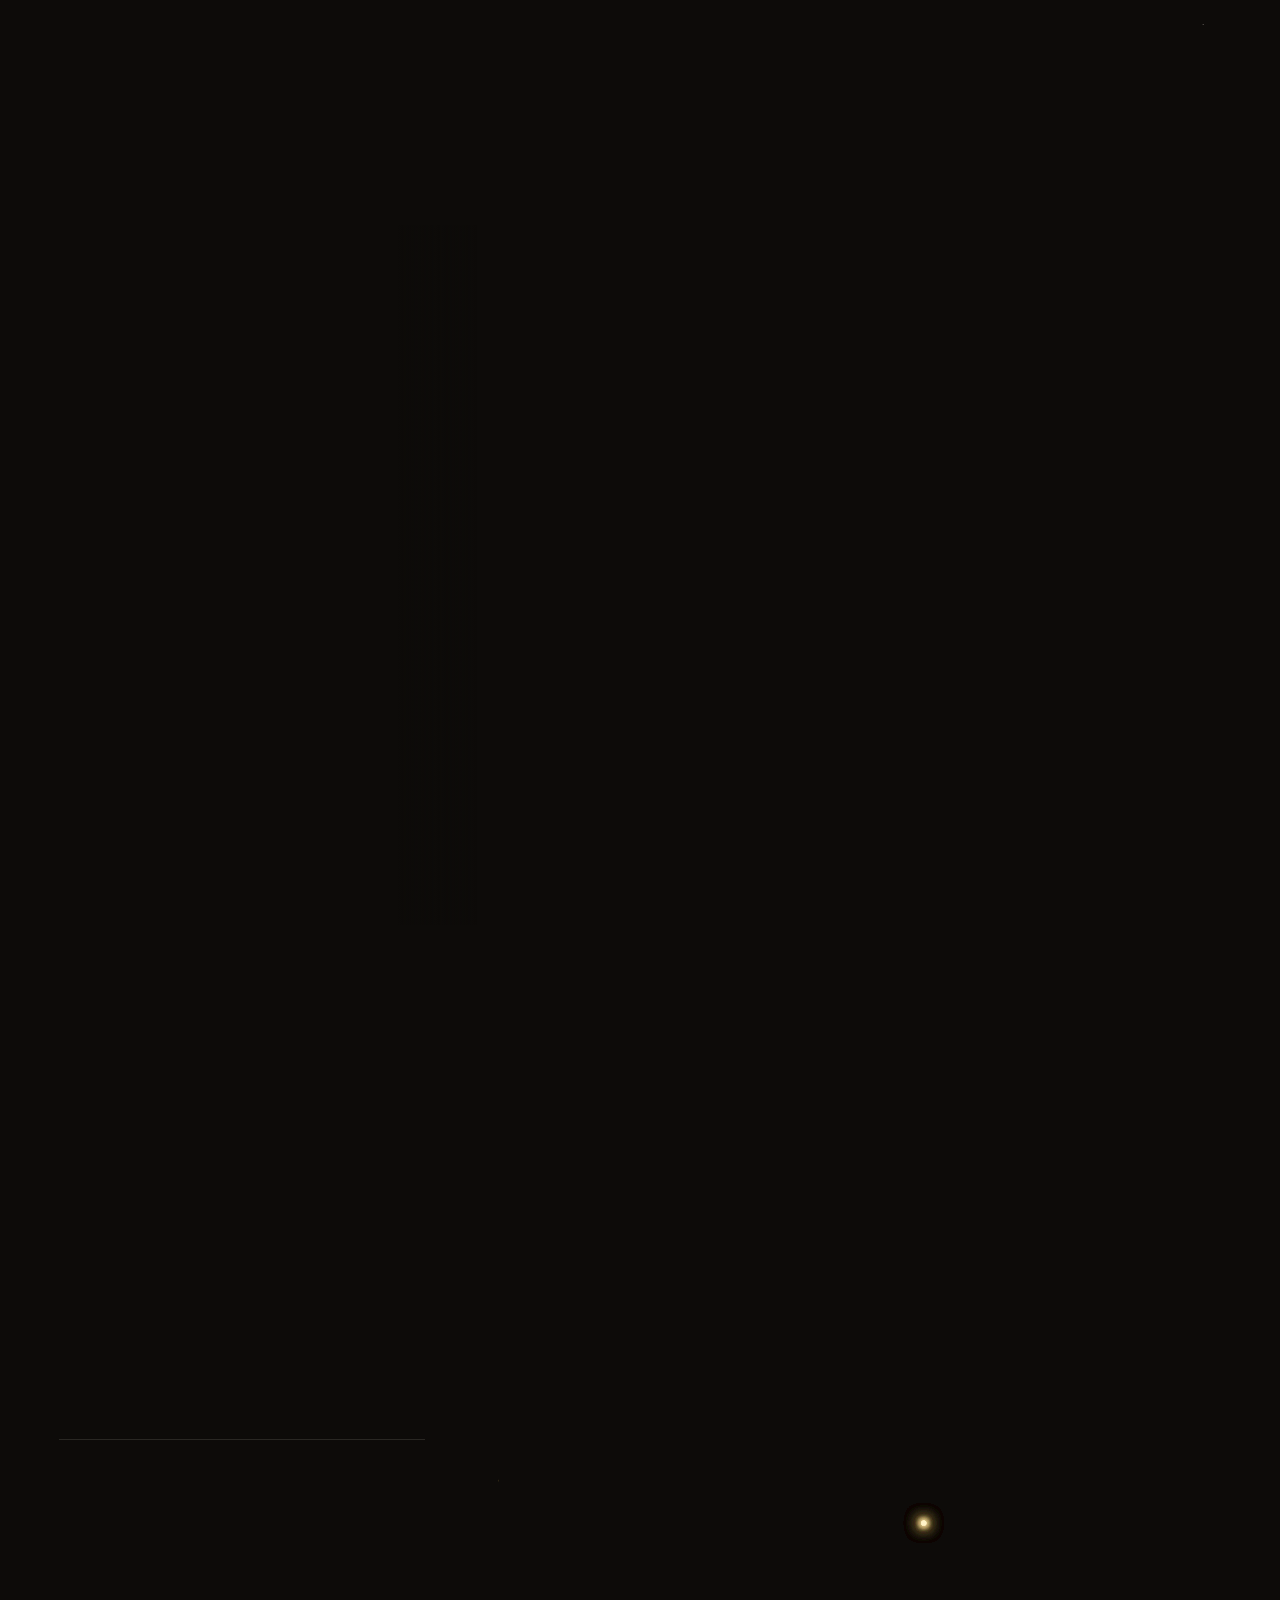
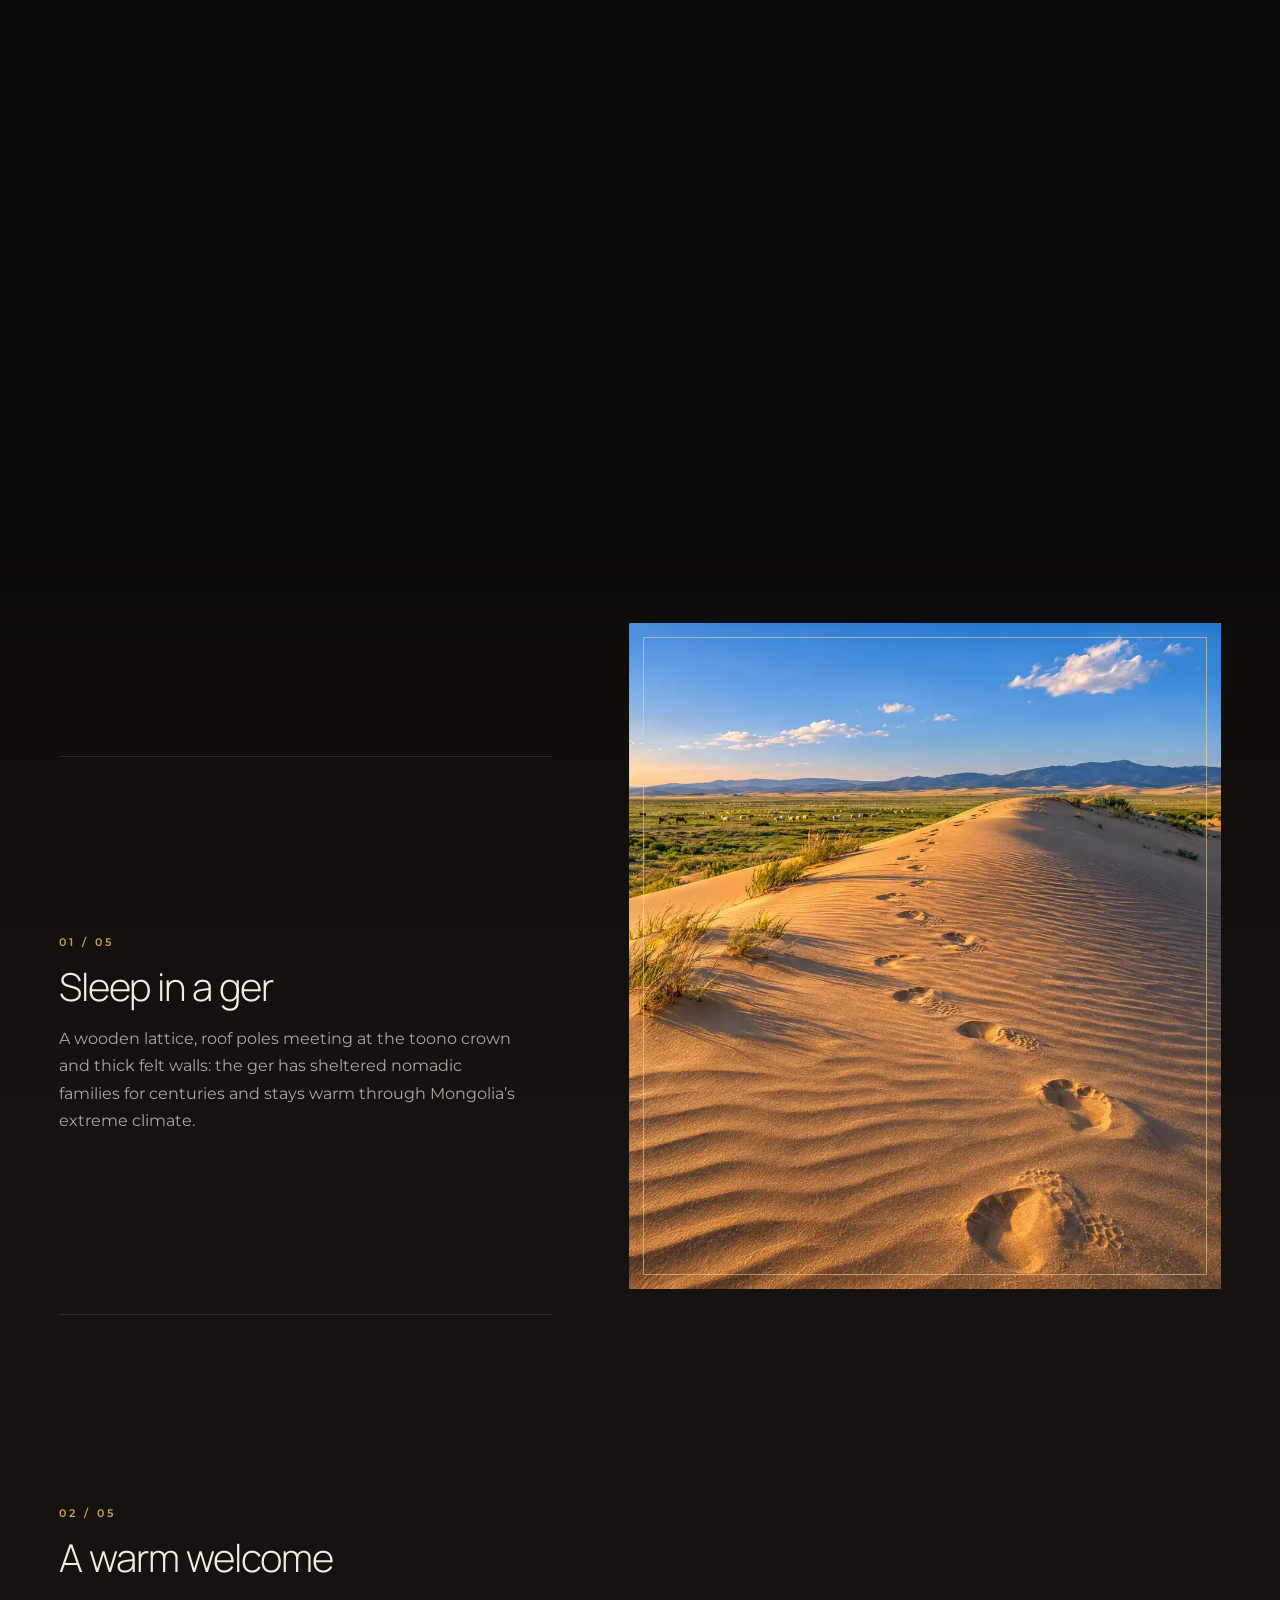
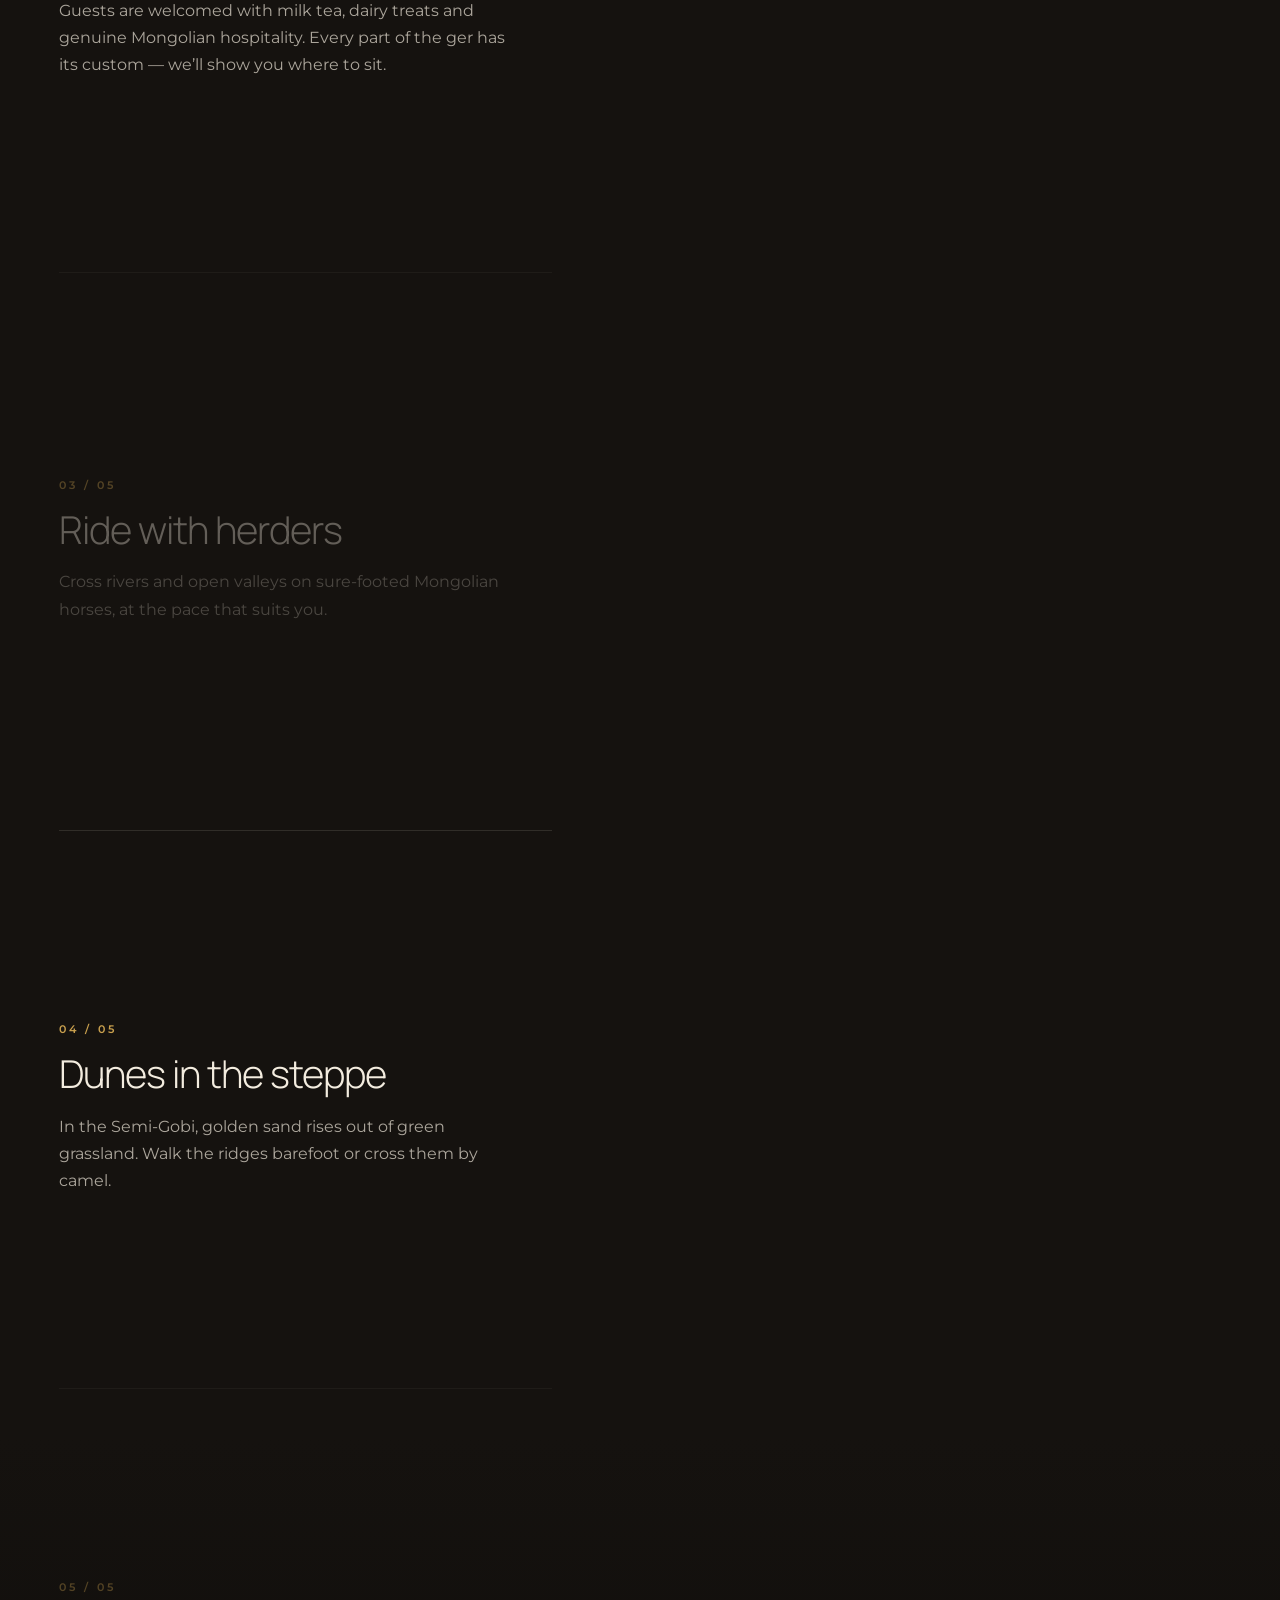
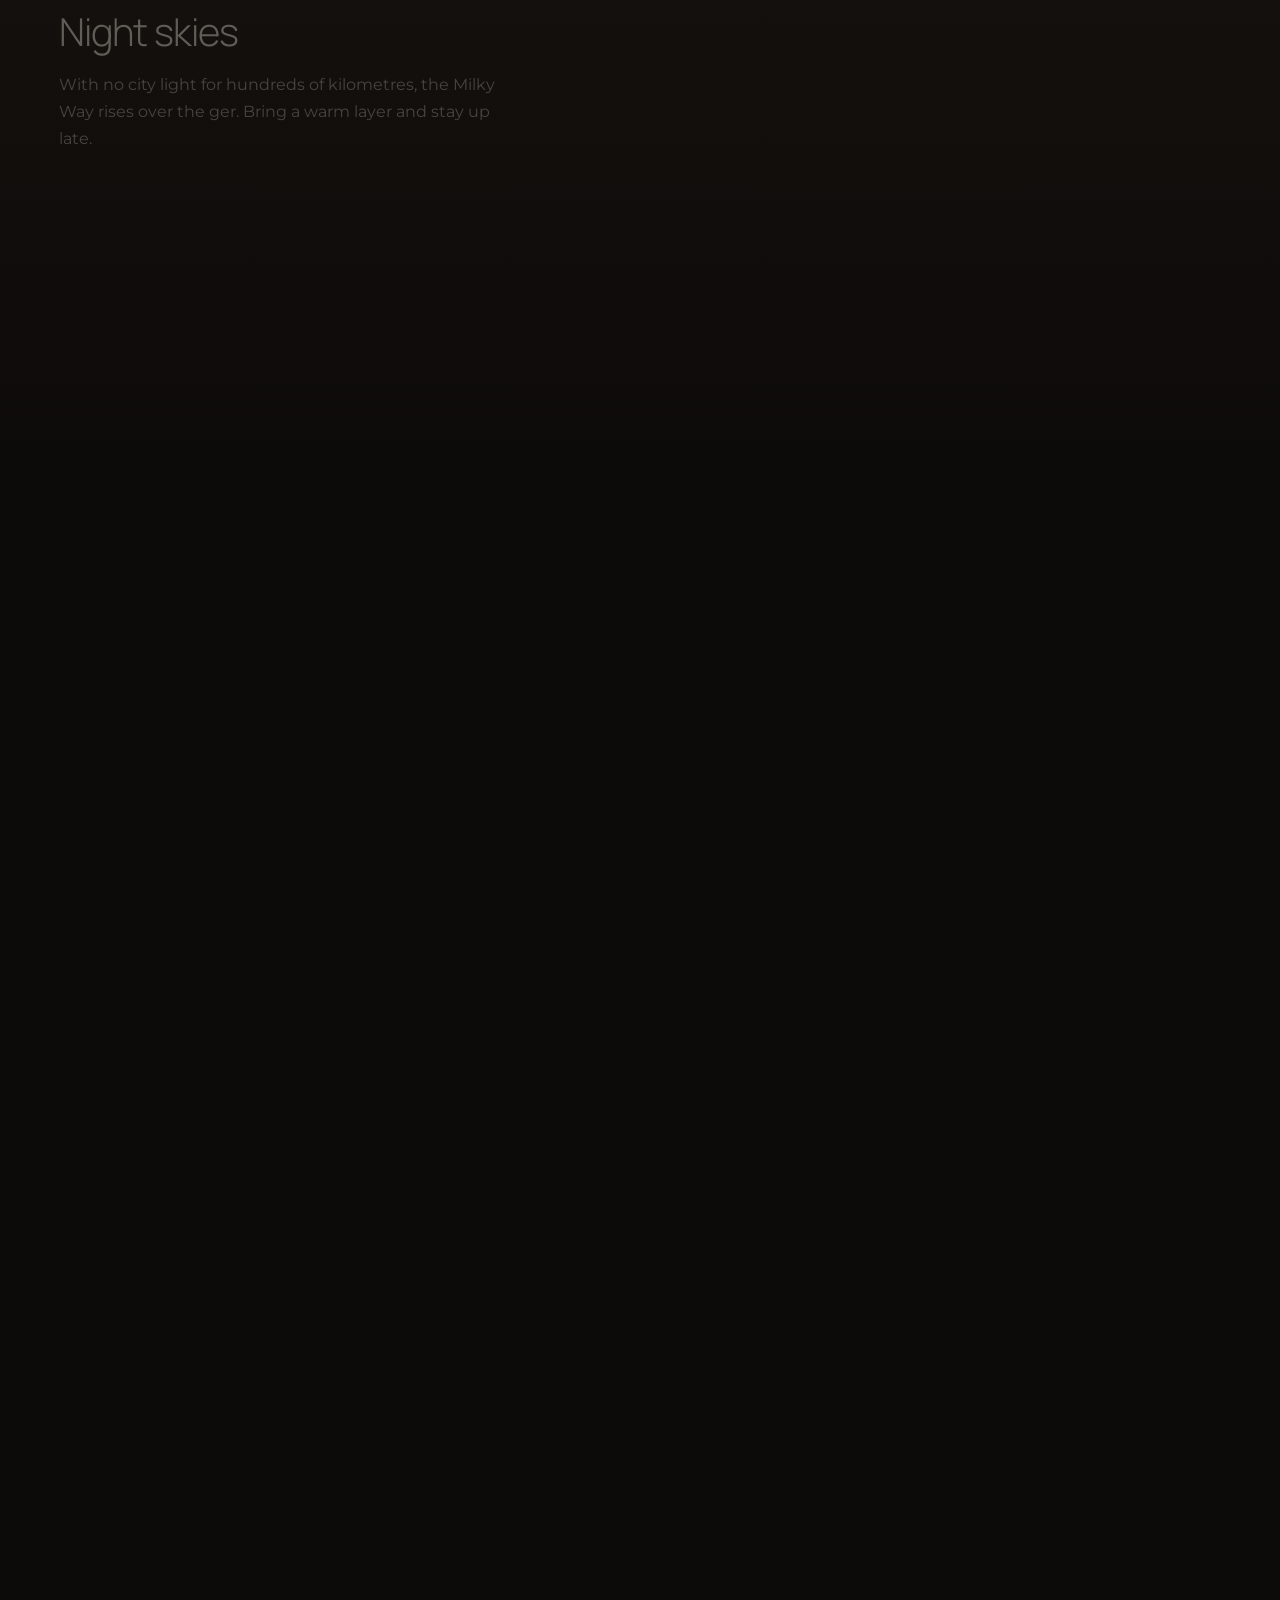
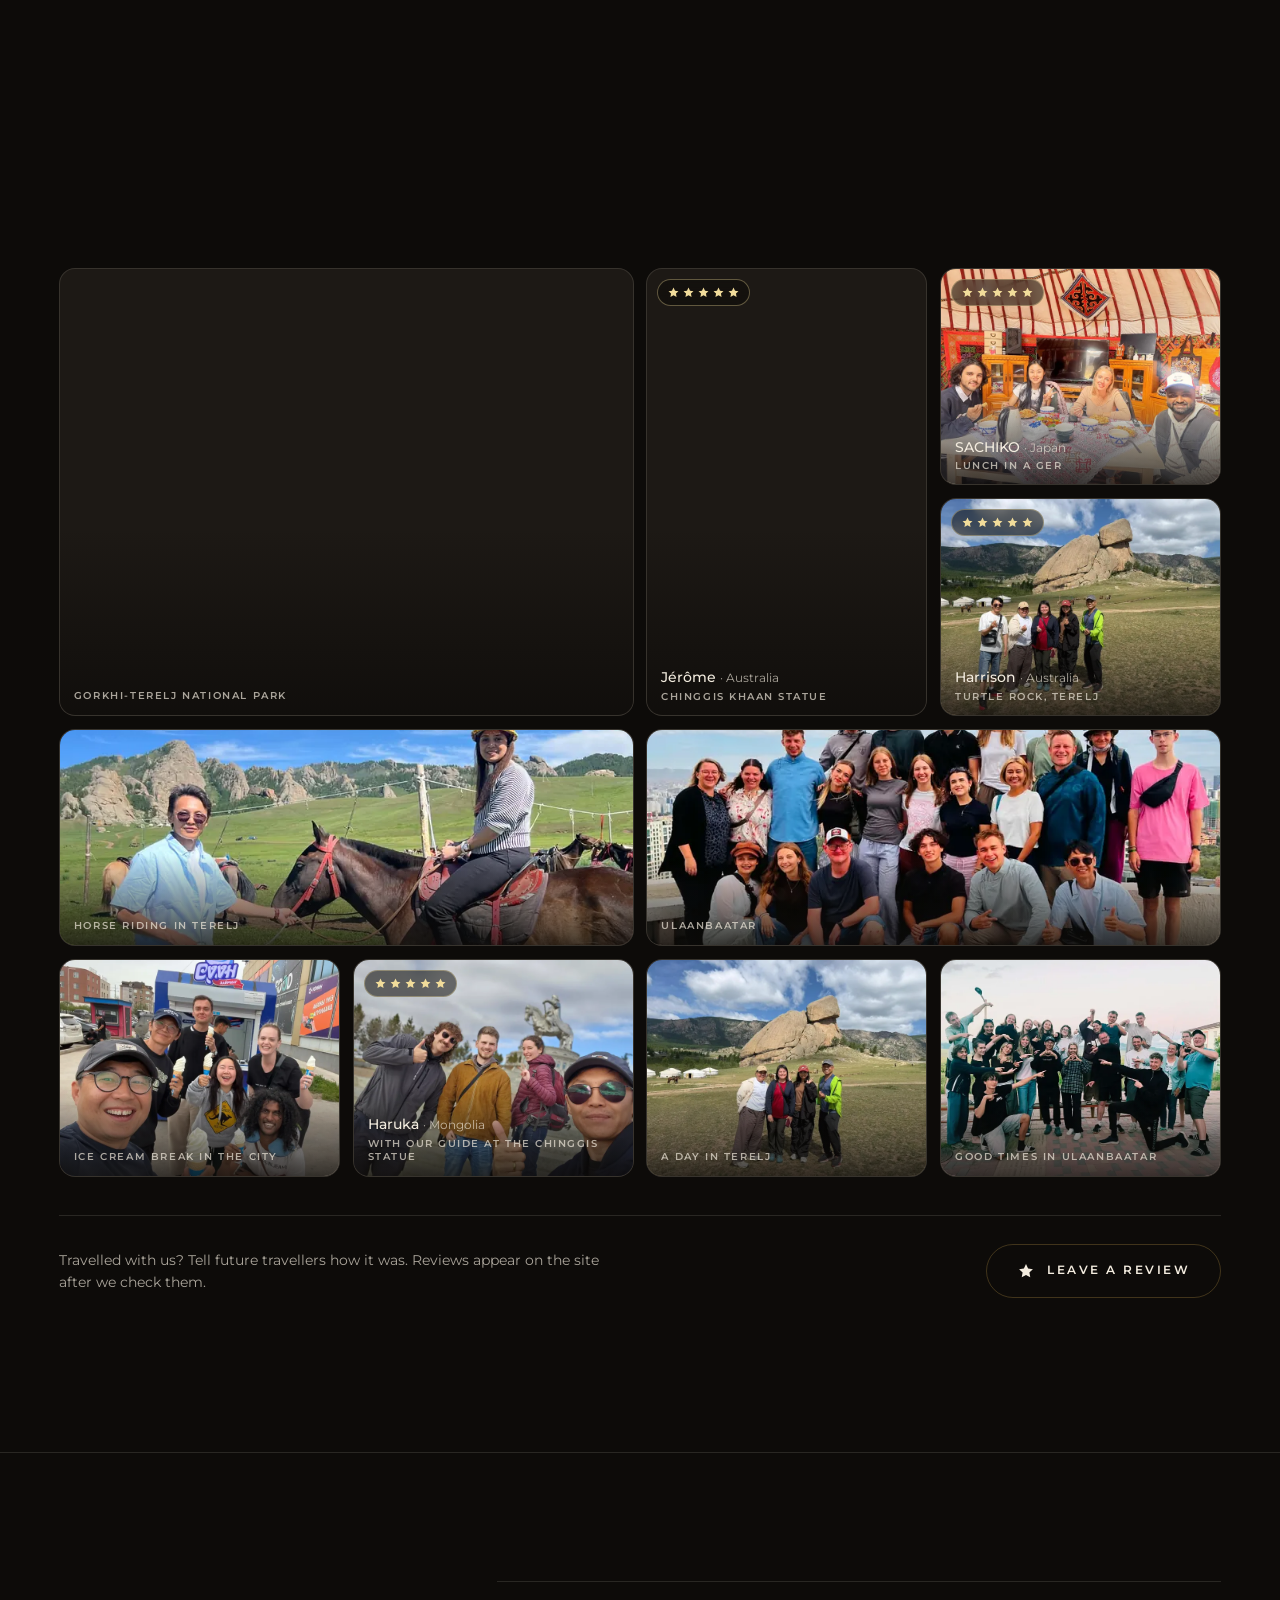
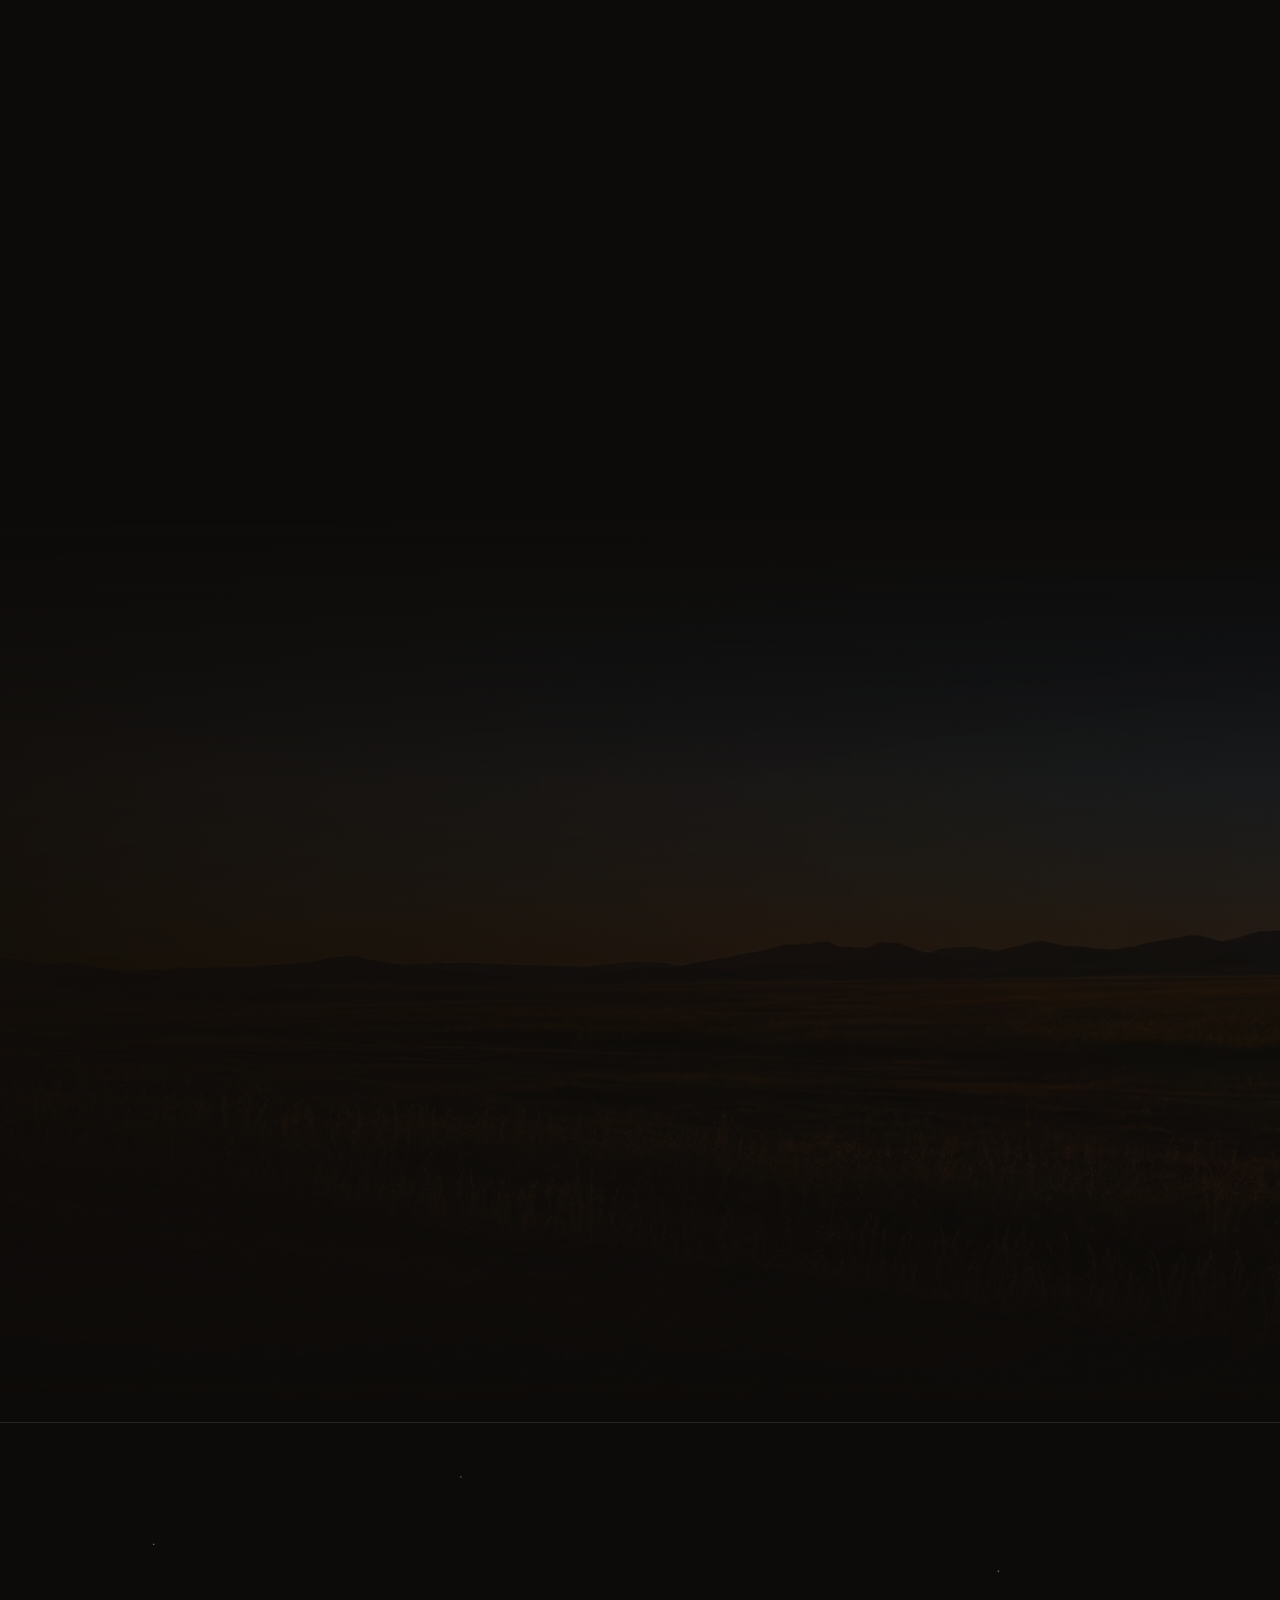
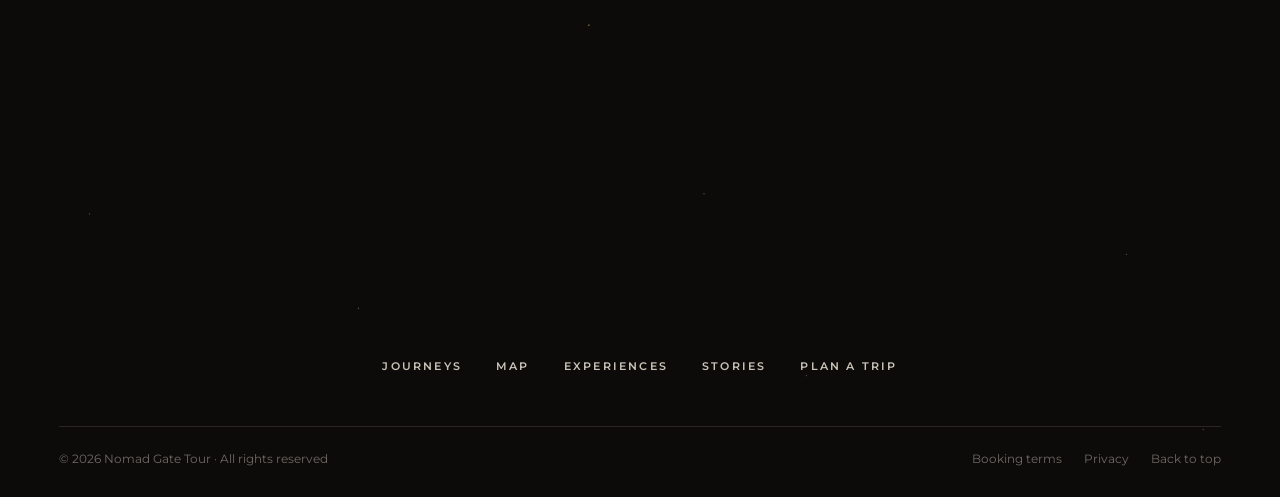
==== commit 6679ba5e: "Journeys: slimmer cards, first poster fully visible, hover pop-out The row's speed now grows with th" ====
--- a/index.html
+++ b/index.html
@@ -42,8 +42,8 @@
 <link rel="preload" as="image" href="img/hero-poster.jpg" fetchpriority="high">
 <link rel="preconnect" href="https://oiaagrrfkwfnnohstzqu.supabase.co" crossorigin>
 <style>html{background:#0D0B09}html[data-theme="light"]{background:#F6F1E7}html.js:not(.entered) body{overflow:hidden}</style>
-<link rel="stylesheet" href="fonts.css?v=20261109b">
-<link rel="stylesheet" href="styles.css?v=20261109b">
+<link rel="stylesheet" href="fonts.css?v=20261109c">
+<link rel="stylesheet" href="styles.css?v=20261109c">
 <script>document.documentElement.classList.add('js');try{var th=localStorage.getItem('ngt-theme');if(th==='light'){document.documentElement.setAttribute('data-theme','light');document.getElementById('themeColor').setAttribute('content','#F6F1E7')}}catch(e){}try{if(matchMedia('(prefers-reduced-motion: reduce)').matches)document.documentElement.classList.add('rm')}catch(e){}setTimeout(function(){document.documentElement.classList.add('entered')},12000);</script>
 </head>
 <body>
@@ -391,14 +391,14 @@
 <div class="cursor" aria-hidden="true"><i></i></div>
 <div class="toast" id="toast" role="status" aria-live="polite"></div>
 
-<script src="data.js?v=20261109b"></script>
-<script src="tours.js?v=20261109b"></script>
-<script src="i18n.js?v=20261109b"></script>
-<script src="i18n-zh.js?v=20261109b"></script>
-<script src="map.js?v=20261109b"></script>
+<script src="data.js?v=20261109c"></script>
+<script src="tours.js?v=20261109c"></script>
+<script src="i18n.js?v=20261109c"></script>
+<script src="i18n-zh.js?v=20261109c"></script>
+<script src="map.js?v=20261109c"></script>
 <script src="vendor/gsap.min.js" defer></script>
 <script src="vendor/ScrollTrigger.min.js" defer></script>
 <script src="vendor/lenis.min.js" defer></script>
-<script src="app.js?v=20261109b" defer></script>
+<script src="app.js?v=20261109c" defer></script>
 </body>
 </html>
--- a/styles.css
+++ b/styles.css
@@ -134,18 +134,28 @@
 /* ================= JOURNEYS ================= */
 .journeys{position:relative;background:var(--night)}
 .j-pin{display:flex;align-items:center;min-height:100vh;overflow:hidden;padding:120px 0 80px}
-.j-intro{flex:0 0 min(36vw,480px);padding:0 48px 0 var(--g);position:relative;z-index:2;align-self:stretch;display:flex;flex-direction:column;justify-content:center;background:var(--night)}
+.j-intro{flex:0 0 min(31vw,430px);padding:0 48px 0 var(--g);position:relative;z-index:2;align-self:stretch;display:flex;flex-direction:column;justify-content:center;background:var(--night)}
 .j-intro::after{content:"";position:absolute;top:0;bottom:0;left:100%;width:80px;background:linear-gradient(90deg,var(--night),rgba(13,11,9,0));pointer-events:none}
 .j-drag{display:flex;align-items:center;gap:16px;font:600 10.5px/1 var(--sans);letter-spacing:.26em;text-transform:uppercase;color:var(--muted);margin-top:40px}
-.j-progress{display:block;width:120px;height:1px;background:var(--line-2);position:relative;overflow:hidden}
+.j-drag span{white-space:nowrap}
+.j-progress{display:block;width:120px;flex:0 1 120px;min-width:36px;height:1px;background:var(--line-2);position:relative;overflow:hidden}
 .j-progress b{position:absolute;inset:0;background:var(--gold);transform-origin:left;transform:scaleX(0)}
-.j-track{display:flex;gap:clamp(18px,2.2vw,32px);padding-right:var(--g);will-change:transform}
-.jc{flex:0 0 clamp(290px,27vw,410px);display:flex;flex-direction:column}
+.j-track{display:flex;gap:clamp(18px,2vw,30px);padding-left:96px;padding-right:var(--g);will-change:transform}
+.jc{flex:0 0 clamp(250px,21vw,340px);display:flex;flex-direction:column;position:relative}
 .jc-img{position:relative;aspect-ratio:4/5;overflow:hidden;border-radius:2px;background:var(--felt-2);cursor:pointer}
 .jc-img img{width:100%;height:100%;object-fit:cover;transform:scale(1.08);transition:transform 1.6s var(--ease)}
 .jc-img::after{content:"";position:absolute;inset:12px;border:1px solid rgba(241,220,154,.7);opacity:0;transform:scale(1.04);transition:opacity .6s,transform .9s var(--ease)}
 .jc:hover .jc-img img{transform:scale(1)}
 .jc:hover .jc-img::after{opacity:1;transform:scale(1)}
+/* with a mouse the hovered journey pops out a little */
+@media (pointer:fine) and (min-width:1024px){
+  .jc .jc-img{transition:scale .55s var(--ease),box-shadow .55s var(--ease);transform-origin:50% 60%}
+  .jc:hover{z-index:3}
+  .jc:hover .jc-img{scale:1.045;box-shadow:0 26px 60px -18px rgba(0,0,0,.6),0 0 0 1px rgba(241,220,154,.25)}
+  .reel{transition:scale .55s var(--ease)}
+  .reel:hover{scale:1.04;z-index:3}
+}
+@media (pointer:fine) and (min-width:1024px) and (prefers-reduced-motion:reduce){ .jc:hover .jc-img,.reel:hover{scale:1} }
 .jc-days{position:absolute;left:18px;top:18px;z-index:2;display:grid;place-items:center;width:64px;height:64px;border-radius:50%;background:rgba(13,11,9,.55);-webkit-backdrop-filter:blur(8px);backdrop-filter:blur(8px);border:1px solid rgba(241,220,154,.45);text-align:center;line-height:1}
 .jc-days b{font:300 26px/1 var(--serif);color:var(--gold-hi)}
 .jc-days small{font:600 10px/1 var(--sans);letter-spacing:.1em;text-transform:uppercase;margin-top:3px;display:block}
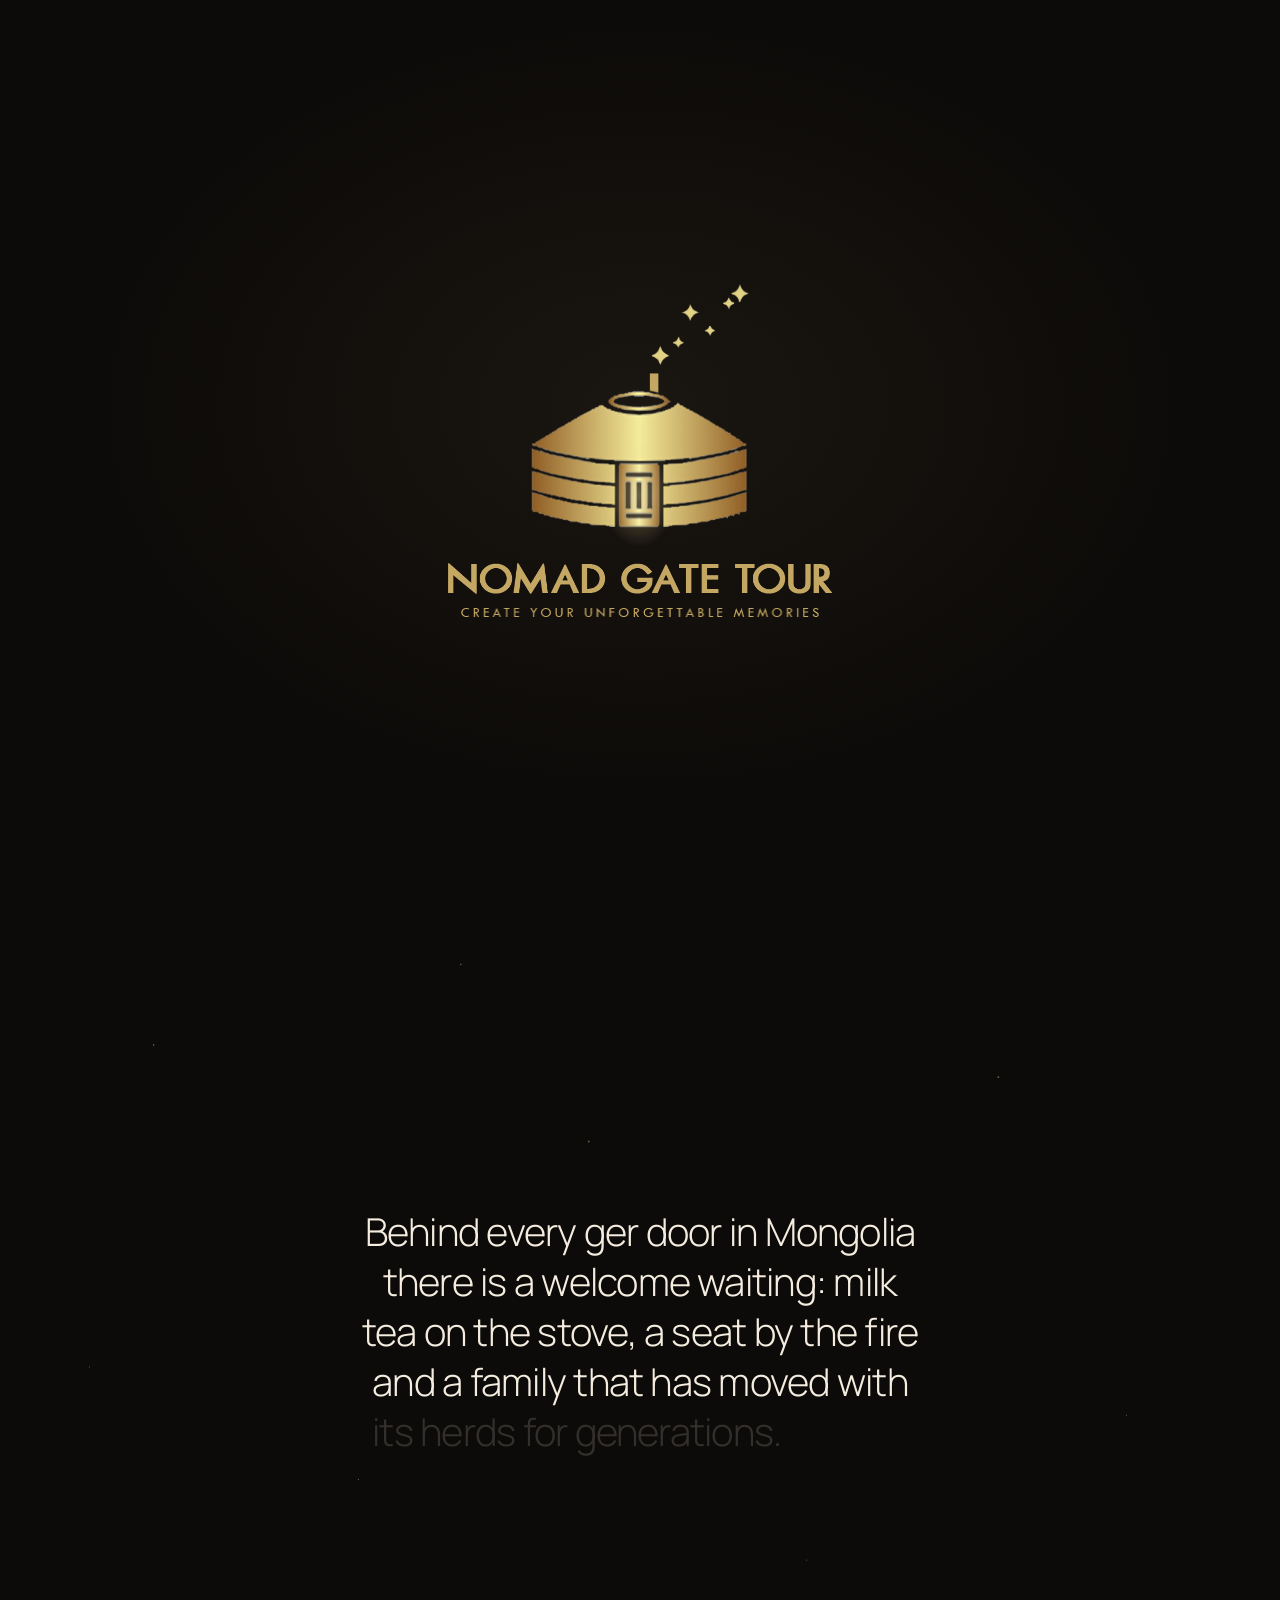
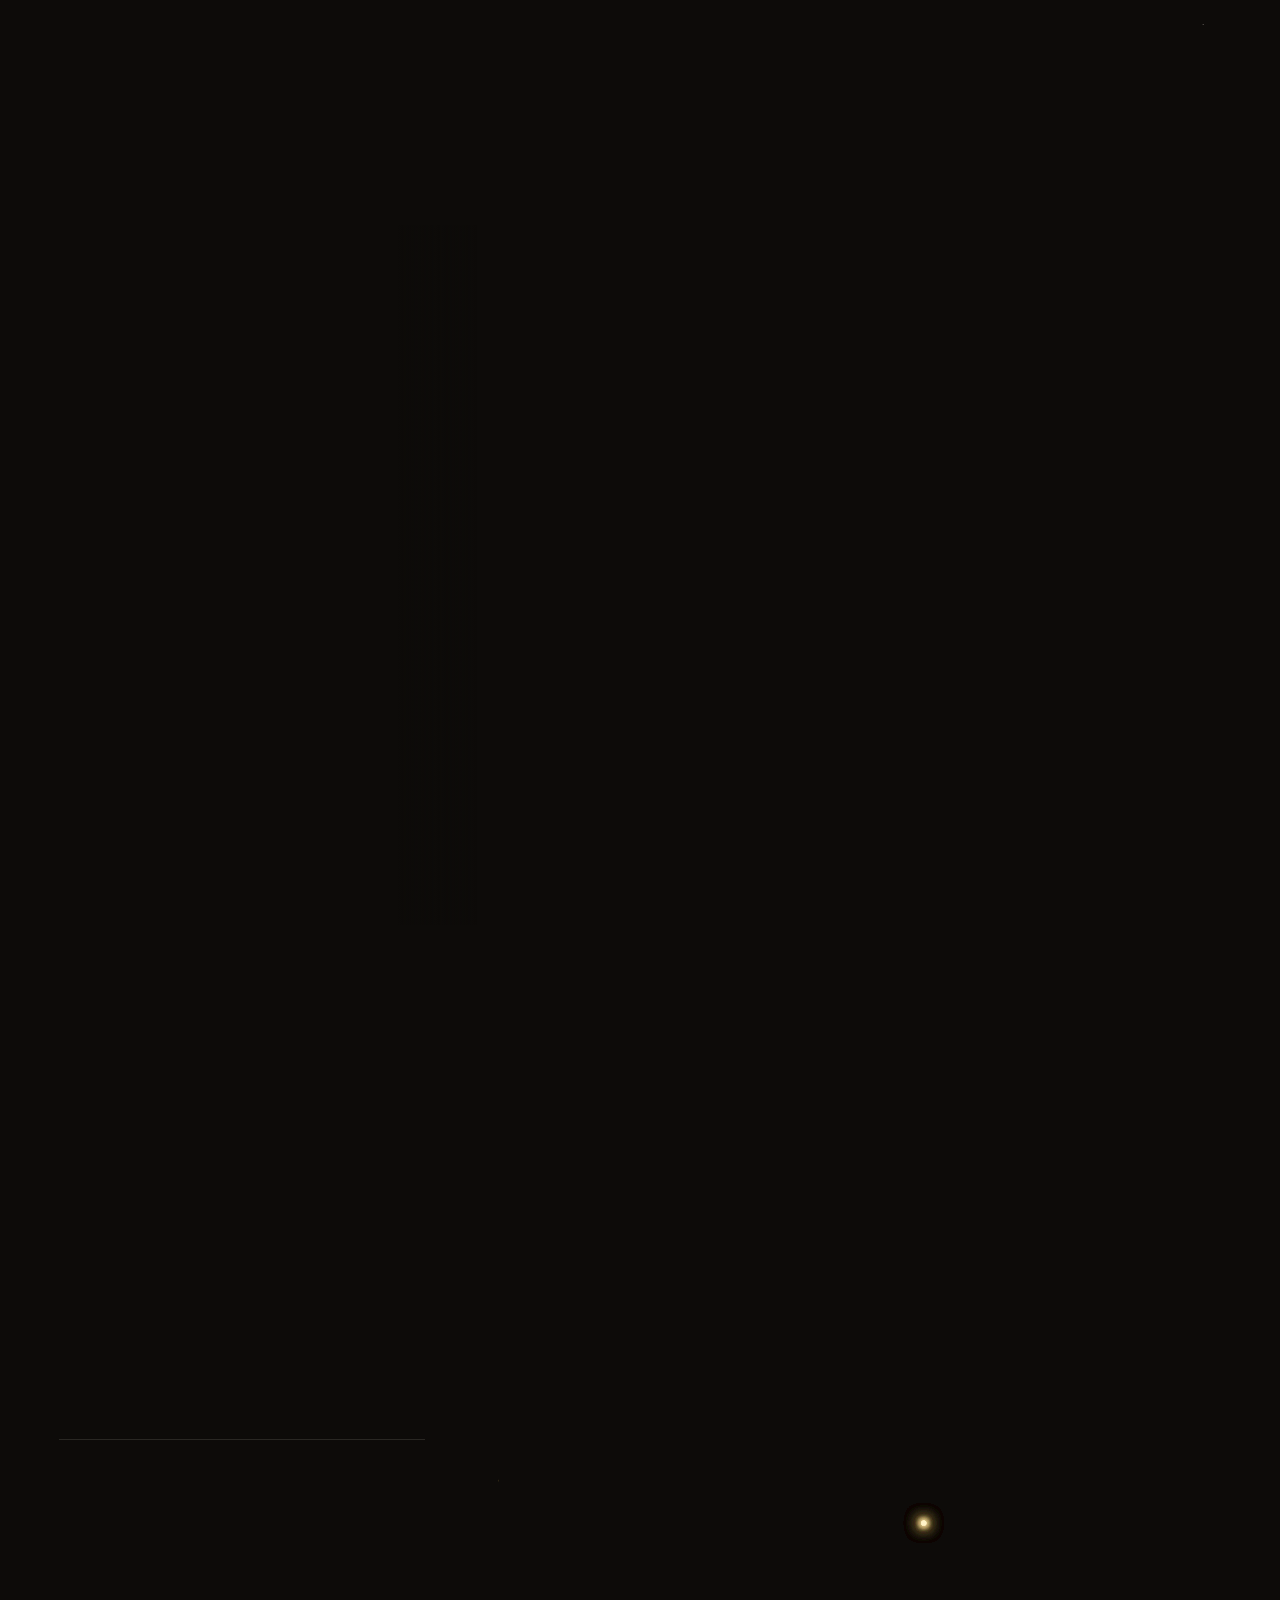
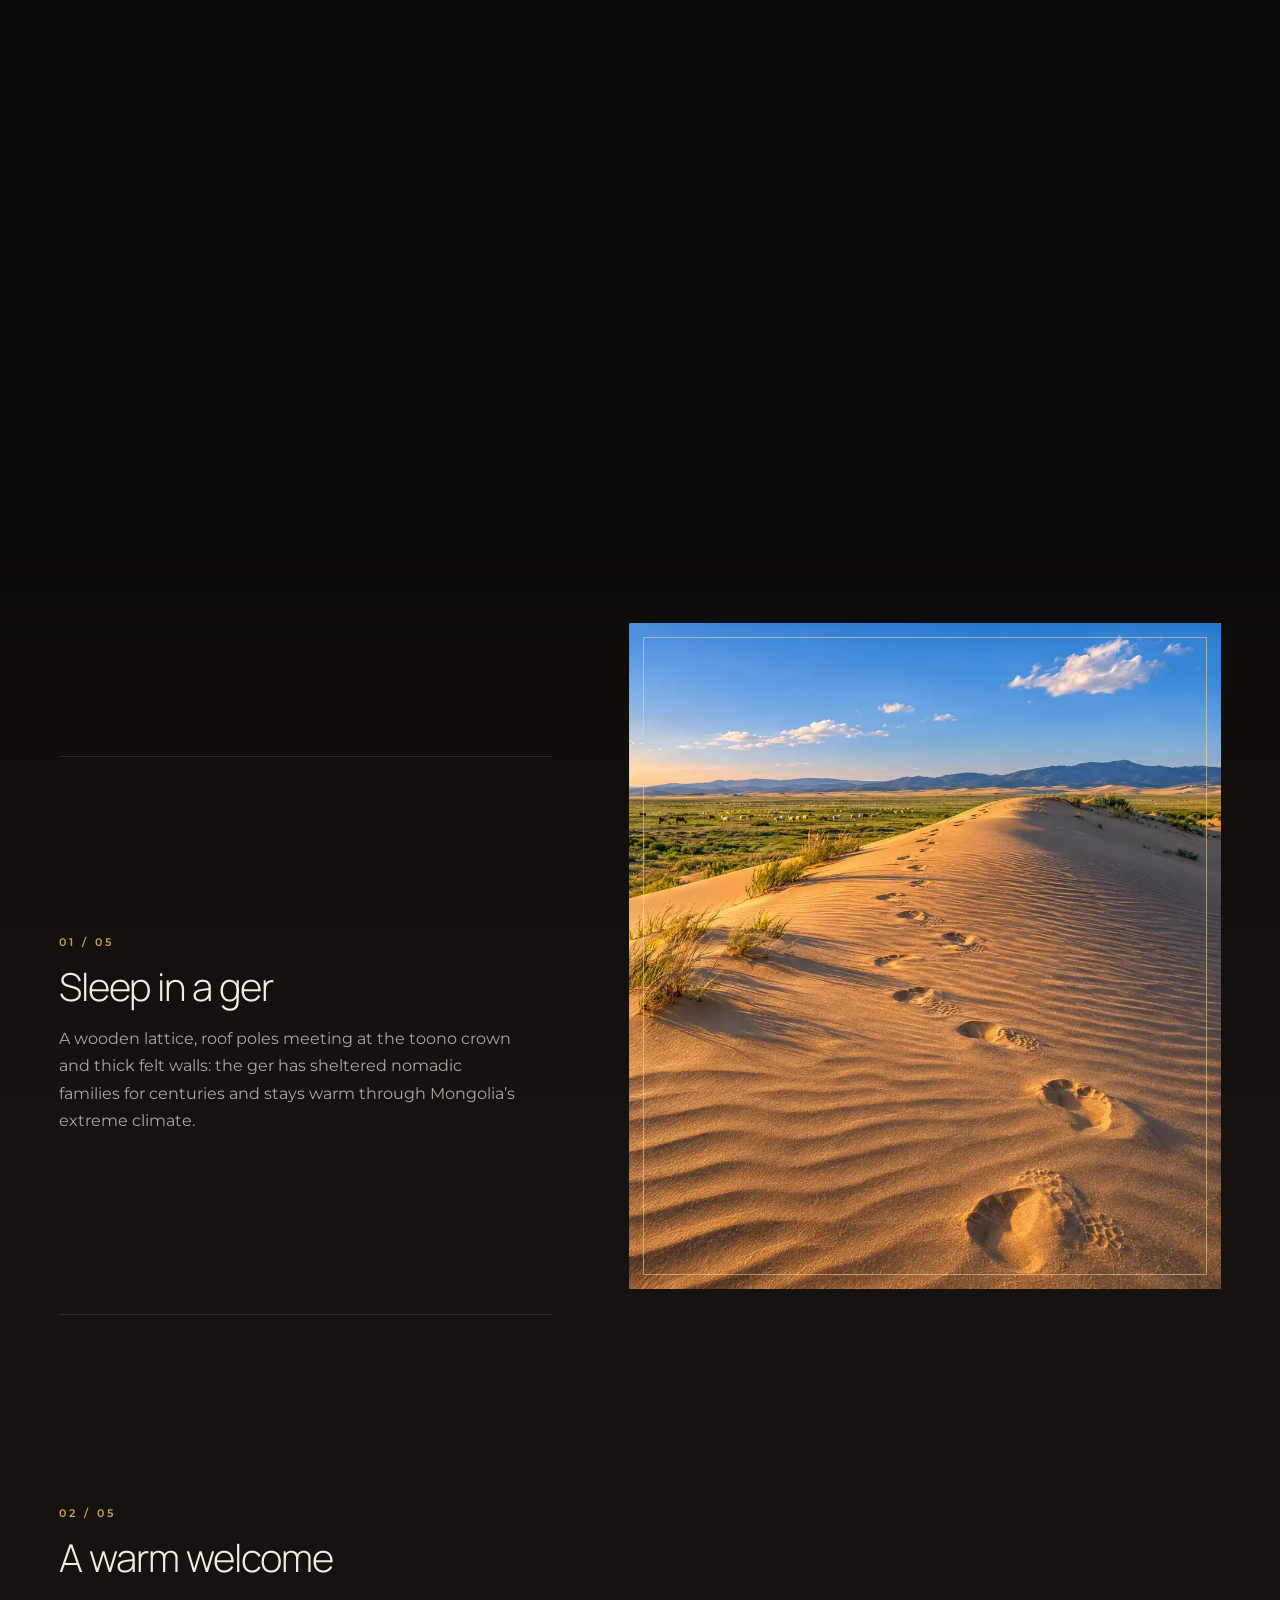
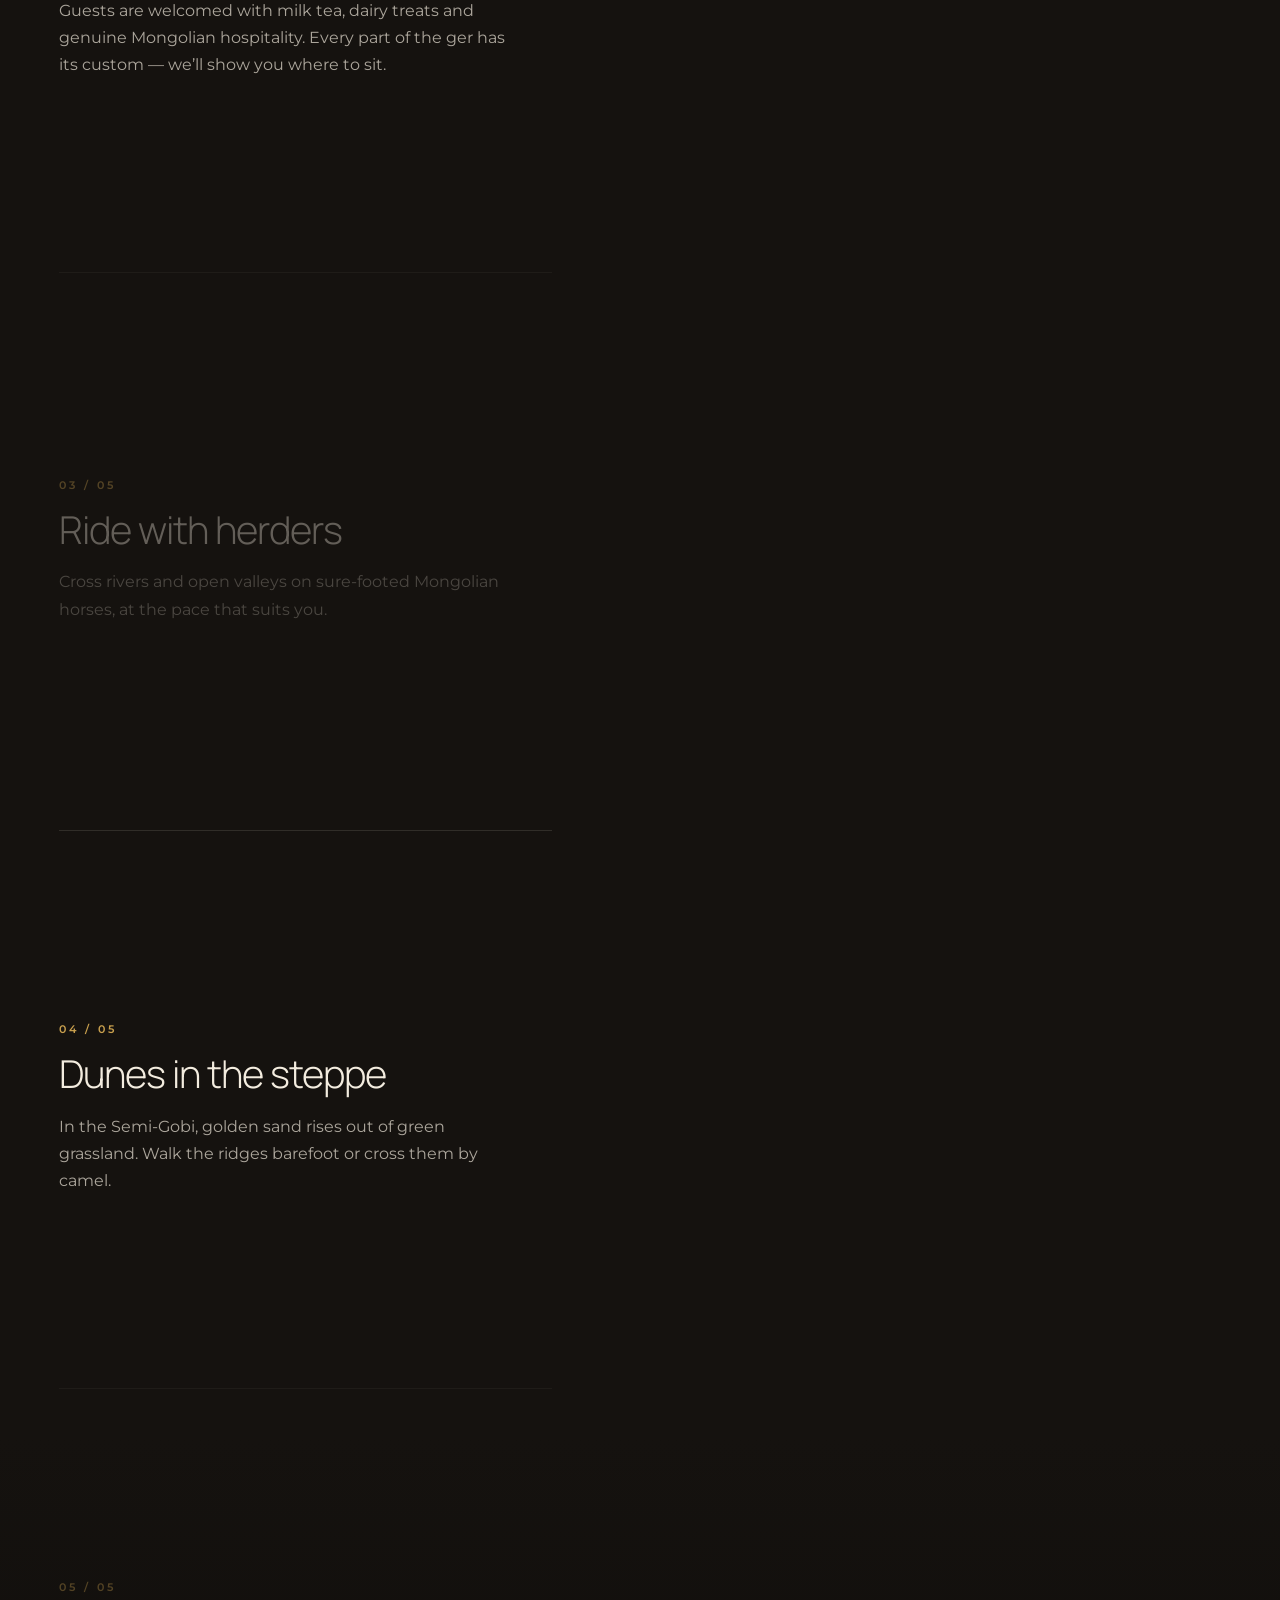
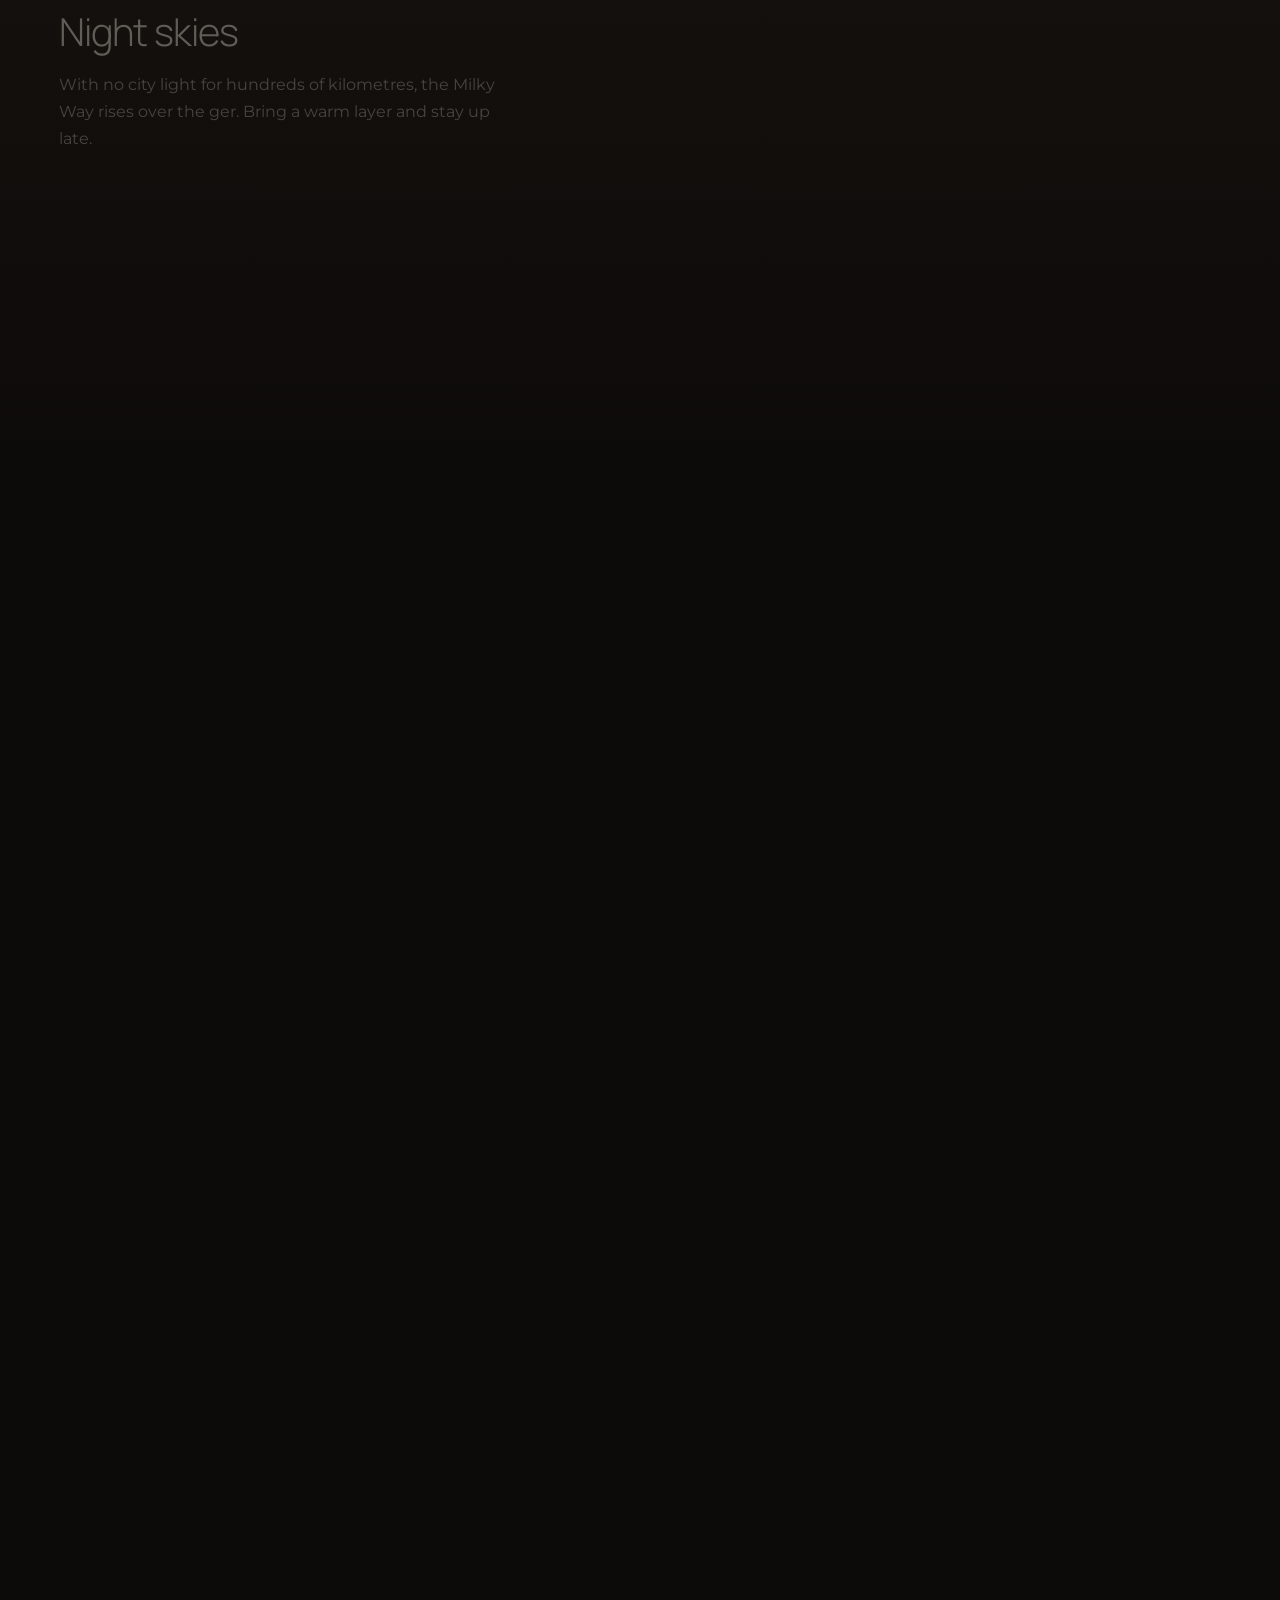
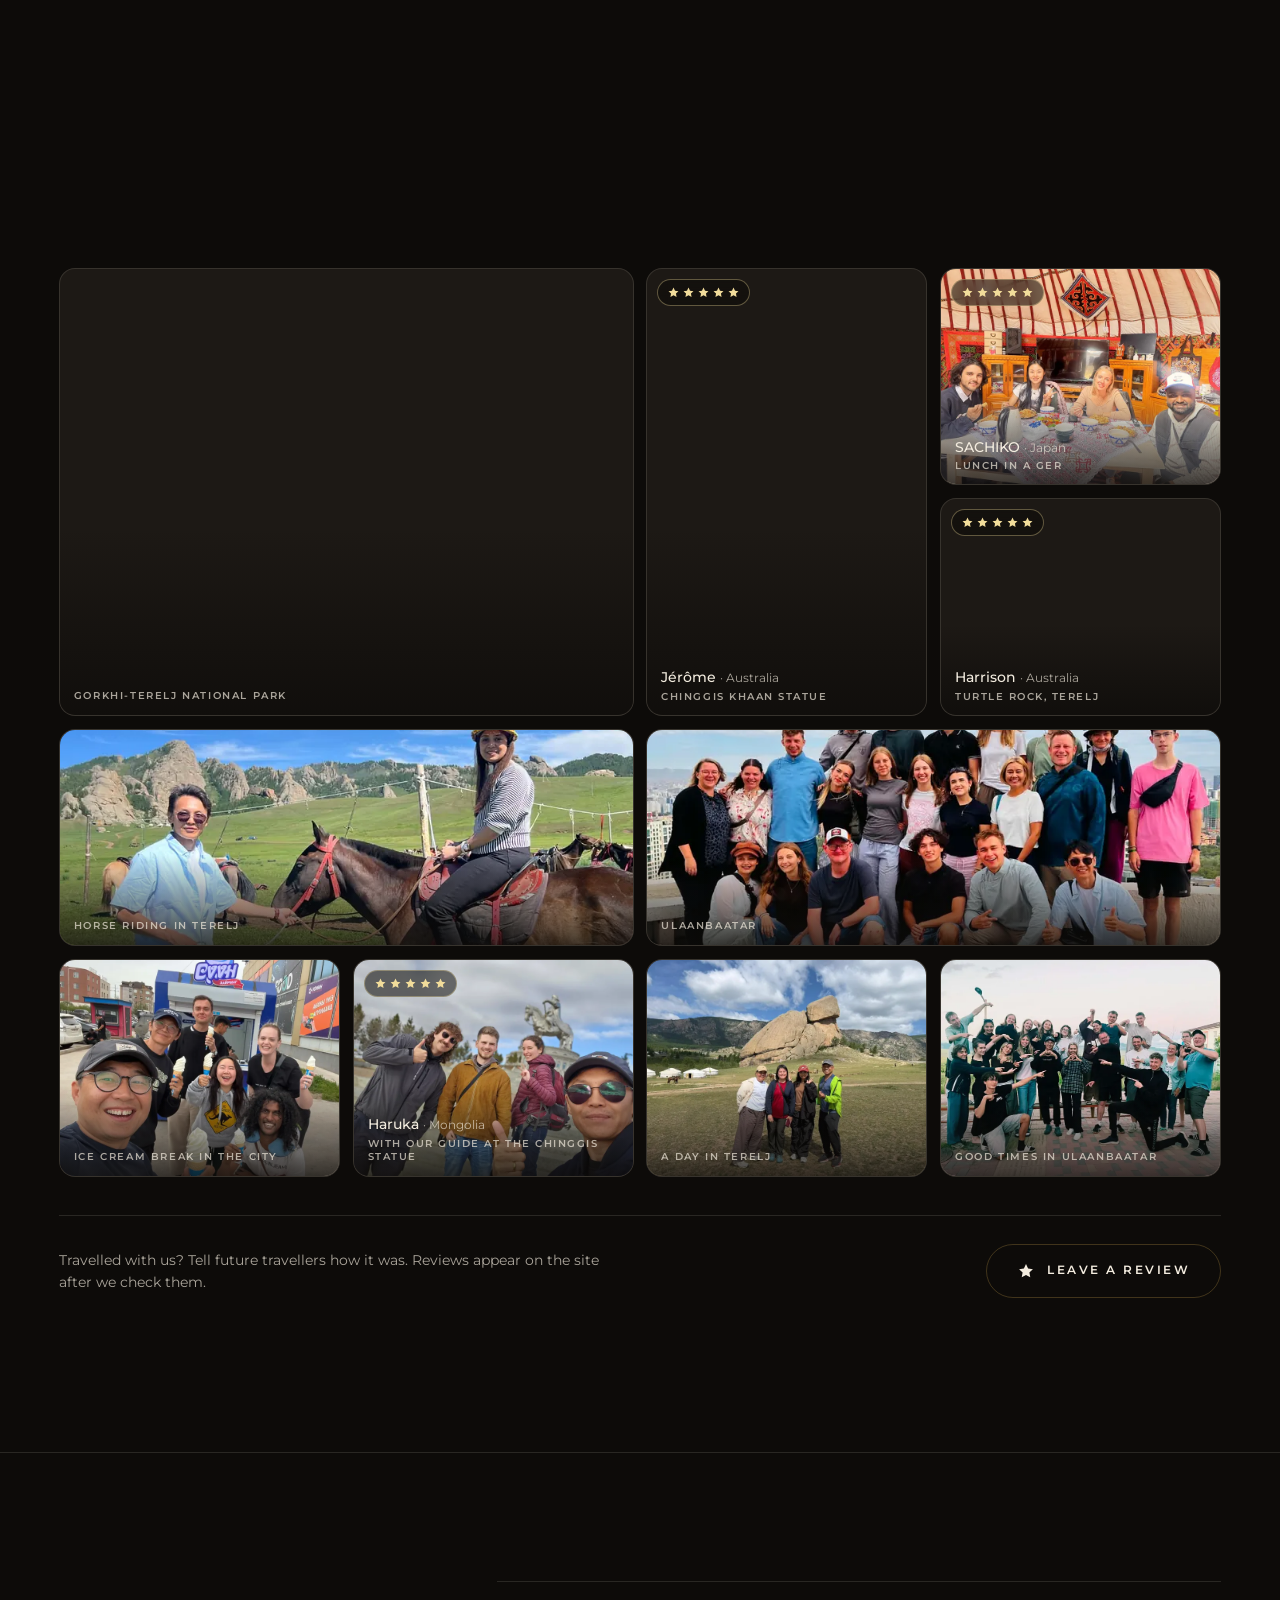
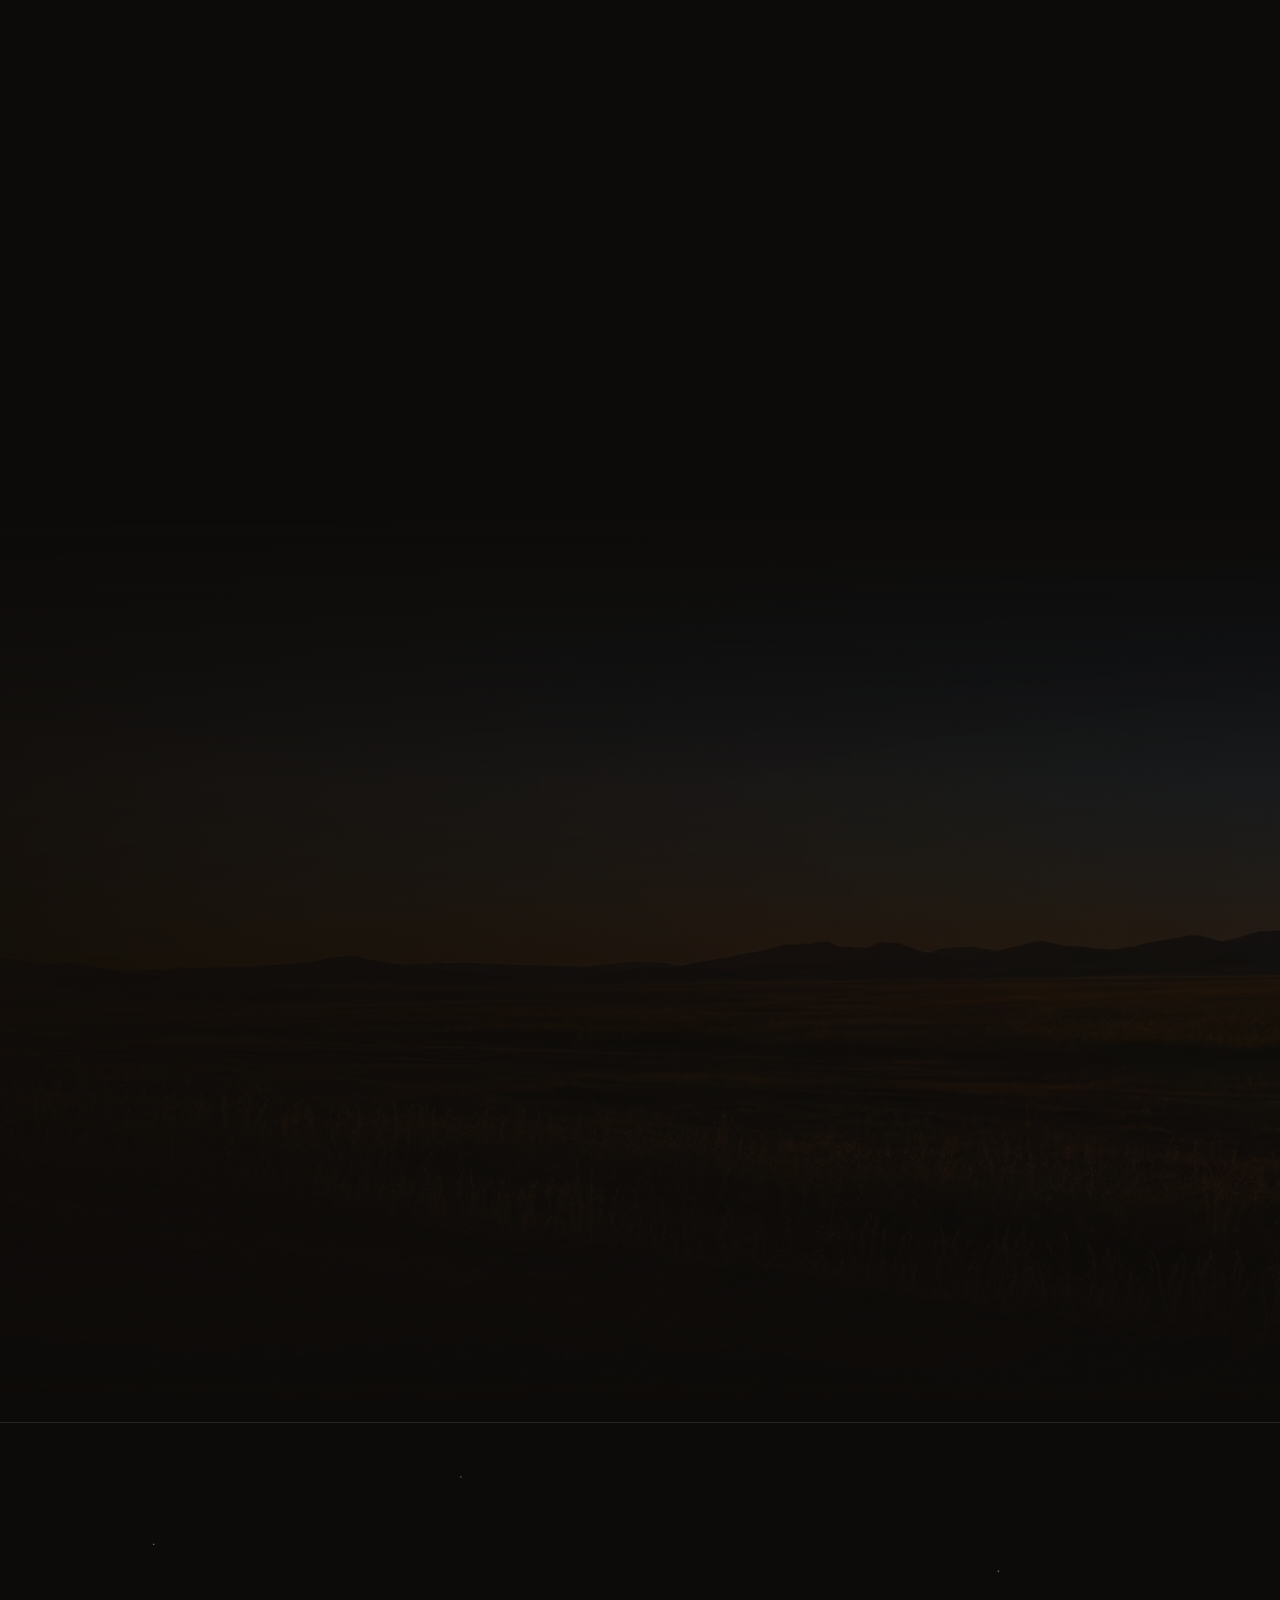
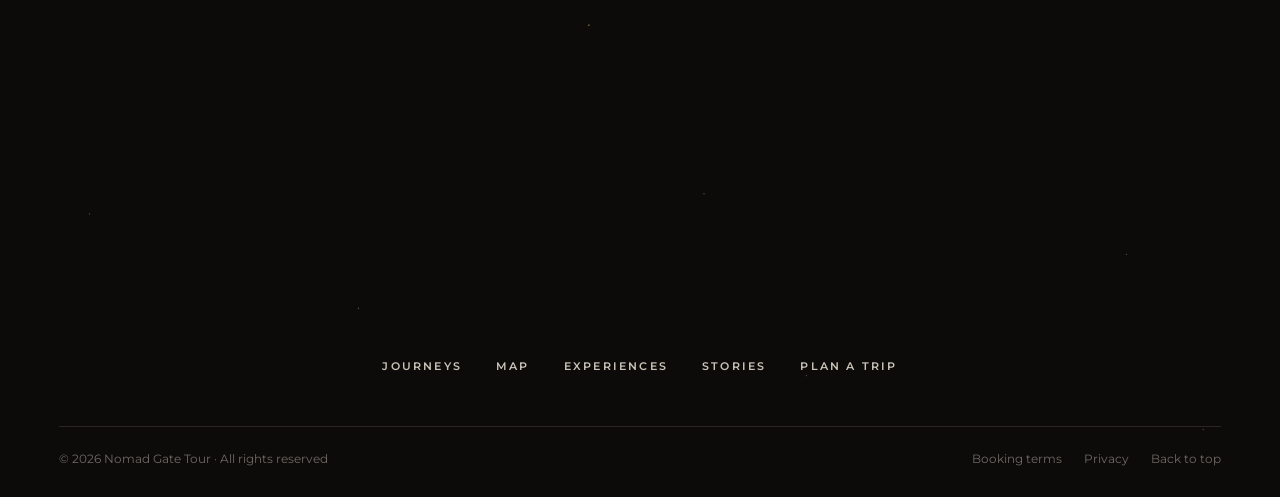
==== commit 0da02304: "Replace leftover demo fallback text in the page source Co-Authored-By: Claude Opus 5.5 <noreply@anth" ====
--- a/index.html
+++ b/index.html
@@ -42,8 +42,8 @@
 <link rel="preload" as="image" href="img/hero-poster.jpg" fetchpriority="high">
 <link rel="preconnect" href="https://oiaagrrfkwfnnohstzqu.supabase.co" crossorigin>
 <style>html{background:#0D0B09}html[data-theme="light"]{background:#F6F1E7}html.js:not(.entered) body{overflow:hidden}</style>
-<link rel="stylesheet" href="fonts.css?v=20261109c">
-<link rel="stylesheet" href="styles.css?v=20261109c">
+<link rel="stylesheet" href="fonts.css?v=20261127a">
+<link rel="stylesheet" href="styles.css?v=20261127a">
 <script>document.documentElement.classList.add('js');try{var th=localStorage.getItem('ngt-theme');if(th==='light'){document.documentElement.setAttribute('data-theme','light');document.getElementById('themeColor').setAttribute('content','#F6F1E7')}}catch(e){}try{if(matchMedia('(prefers-reduced-motion: reduce)').matches)document.documentElement.classList.add('rm')}catch(e){}setTimeout(function(){document.documentElement.classList.add('entered')},12000);</script>
 </head>
 <body>
@@ -168,8 +168,8 @@
   <div class="j-pin" id="jPin">
     <div class="j-intro">
       <h2 class="h2" id="j-h" data-i18n="j.title" data-reveal>Signature journeys</h2>
-      <p class="lead" data-i18n="j.lead" data-reveal>Five routes through the places we film and love.</p>
-      <p class="note" data-i18n="j.note" data-reveal>Sample routes for this demo.</p>
+      <p class="lead" data-i18n="j.lead" data-reveal>Eight private tours from Ulaanbaatar, from a single day to thirteen. Every one can be changed to suit your group.</p>
+      <p class="note" data-i18n="j.note" data-reveal>Every tour is private for your group and starts and ends in Ulaanbaatar.</p>
       <p class="j-drag" data-reveal><span data-i18n="j.drag">Scroll to travel</span><i class="j-progress"><b id="jProg"></b></i></p>
     </div>
     <div class="j-track" id="jTrack" role="list"></div>
@@ -181,7 +181,7 @@
   <div class="wrap map-grid">
     <div class="map-side">
       <h2 class="h2" id="m-h" data-i18n="m.title" data-reveal>Where the gate leads</h2>
-      <p class="lead" data-i18n="m.lead" data-reveal>Our routes fan out from Ulaanbaatar.</p>
+      <p class="lead" data-i18n="m.lead" data-reveal>From Ulaanbaatar our routes reach the Gobi in the south and Lake Khuvsgul in the north. Choose a tour to trace it.</p>
       <ol class="map-list" id="mapList"></ol>
     </div>
     <div class="map-wrap"><div class="map" id="map-svg"></div></div>
@@ -205,7 +205,7 @@
   <div class="wrap road-head">
     <div>
       <h2 class="h2" id="r-h" data-i18n="r.title" data-reveal>From the road</h2>
-      <p class="lead" data-i18n="r.lead" data-reveal>Real clips filmed on our journeys.</p>
+      <p class="lead" data-i18n="r.lead" data-reveal>Real moments from our journeys. Tap a clip to watch it large and read the story behind it.</p>
     </div>
     <a class="btn btn-line magnet" href="https://www.instagram.com/nomad_gate_tour" target="_blank" rel="noopener" data-reveal><svg><use href="#i-ig"/></svg><span data-i18n="r.follow">Follow on Instagram</span></a>
   </div>
@@ -369,7 +369,7 @@
     <div class="f rv-photo"><span data-i18n="rv.photo">Trip photo (optional)</span>
       <label class="rv-drop" id="rvDrop"><input type="file" id="rv-file" accept="image/*" class="sr"><img id="rvPv" alt="" hidden><span class="rv-drop-t"><svg aria-hidden="true"><use href="#i-plus"/></svg><span data-i18n="rv.photoAdd">Add a photo</span></span></label>
       <button type="button" class="rv-photo-x" id="rvPhotoX" hidden data-i18n="rv.photoRemove">Remove photo</button></div>
-    <label class="f"><span data-i18n="rv.email">Email (optional)</span><input id="rv-email" name="email" type="email" autocomplete="email" maxlength="200"></label>
+    <label class="f"><span data-i18n="rv.email">Email (optional, never shown)</span><input id="rv-email" name="email" type="email" autocomplete="email" maxlength="200"></label>
     <label class="hp" aria-hidden="true">Website<input id="rv-web" name="website" tabindex="-1" autocomplete="off"></label>
     <button class="btn btn-gold btn-wide" type="submit" id="rvSend"><span data-i18n="rv.send">Send review</span><svg><use href="#i-arrow"/></svg></button>
     <p class="f-note" id="rvNote" aria-live="polite"></p>
@@ -391,14 +391,14 @@
 <div class="cursor" aria-hidden="true"><i></i></div>
 <div class="toast" id="toast" role="status" aria-live="polite"></div>
 
-<script src="data.js?v=20261109c"></script>
-<script src="tours.js?v=20261109c"></script>
-<script src="i18n.js?v=20261109c"></script>
-<script src="i18n-zh.js?v=20261109c"></script>
-<script src="map.js?v=20261109c"></script>
+<script src="data.js?v=20261127a"></script>
+<script src="tours.js?v=20261127a"></script>
+<script src="i18n.js?v=20261127a"></script>
+<script src="i18n-zh.js?v=20261127a"></script>
+<script src="map.js?v=20261127a"></script>
 <script src="vendor/gsap.min.js" defer></script>
 <script src="vendor/ScrollTrigger.min.js" defer></script>
 <script src="vendor/lenis.min.js" defer></script>
-<script src="app.js?v=20261109c" defer></script>
+<script src="app.js?v=20261127a" defer></script>
 </body>
 </html>
